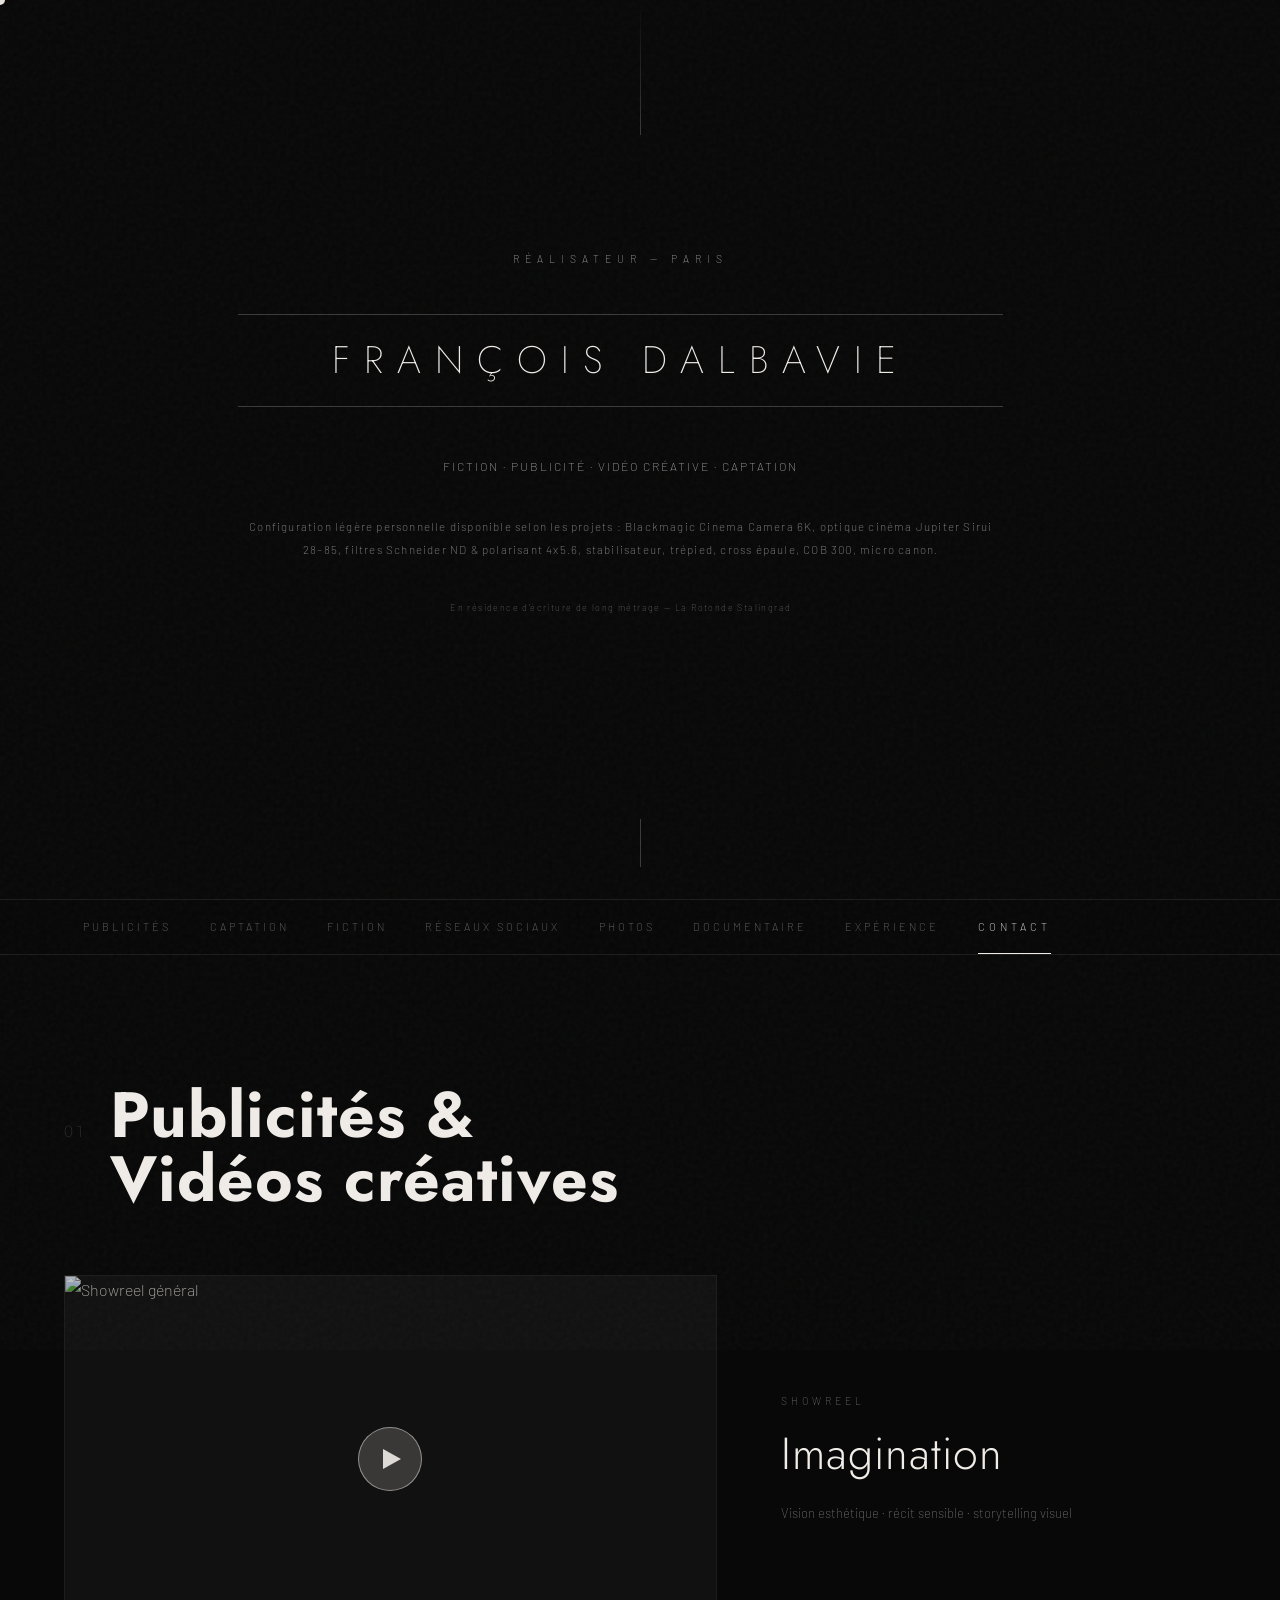
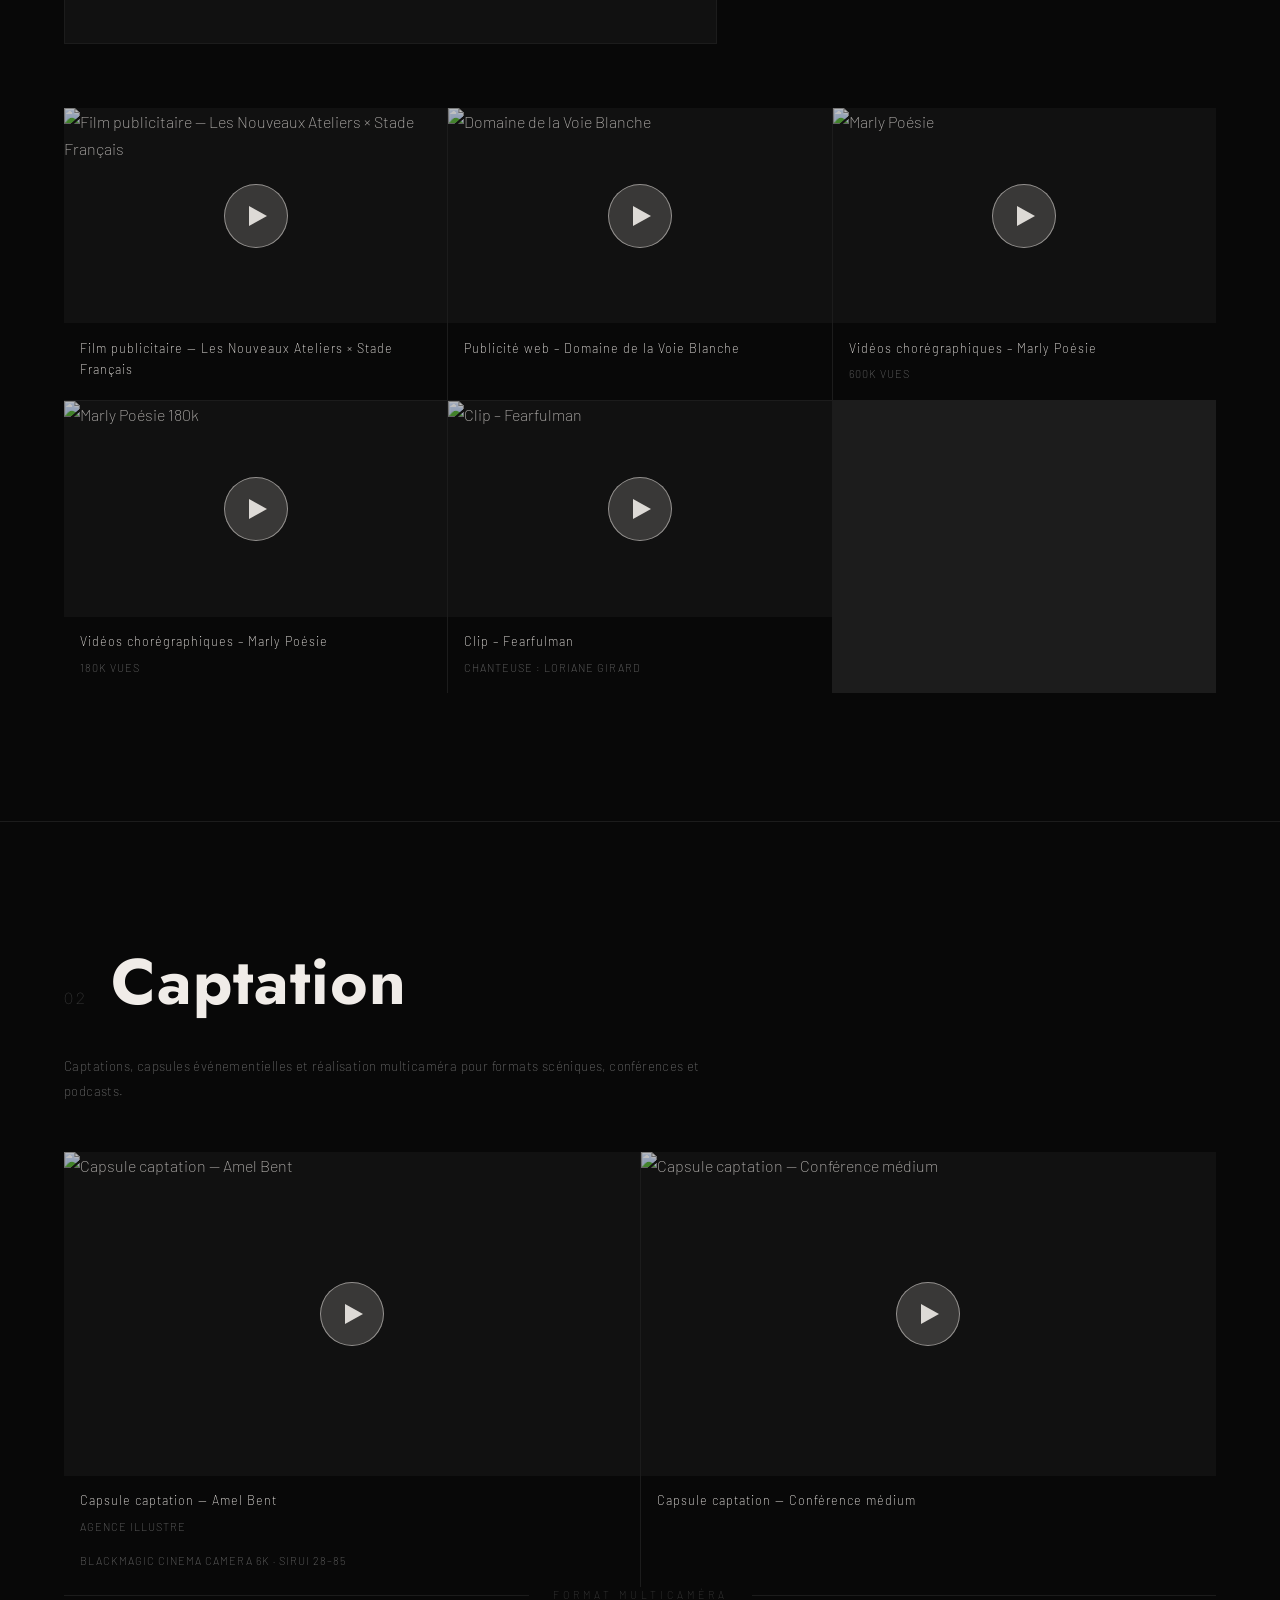
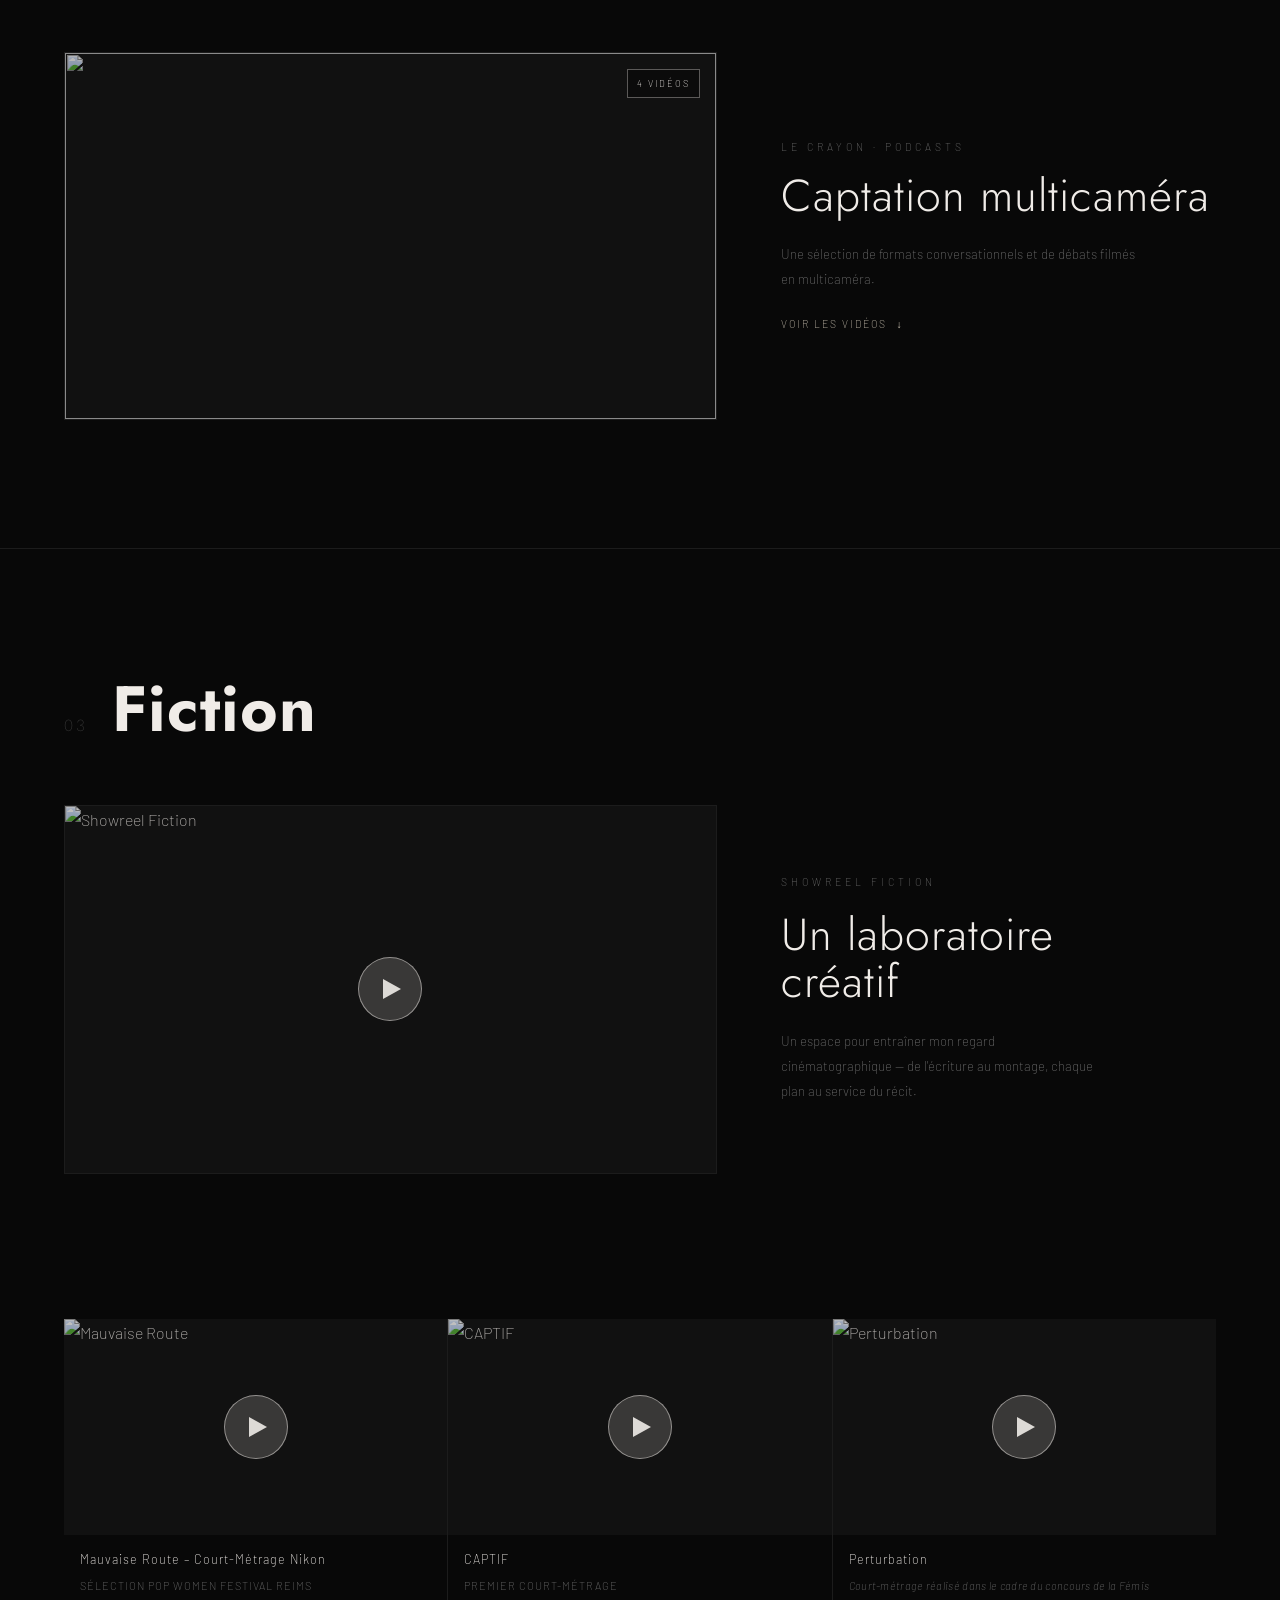
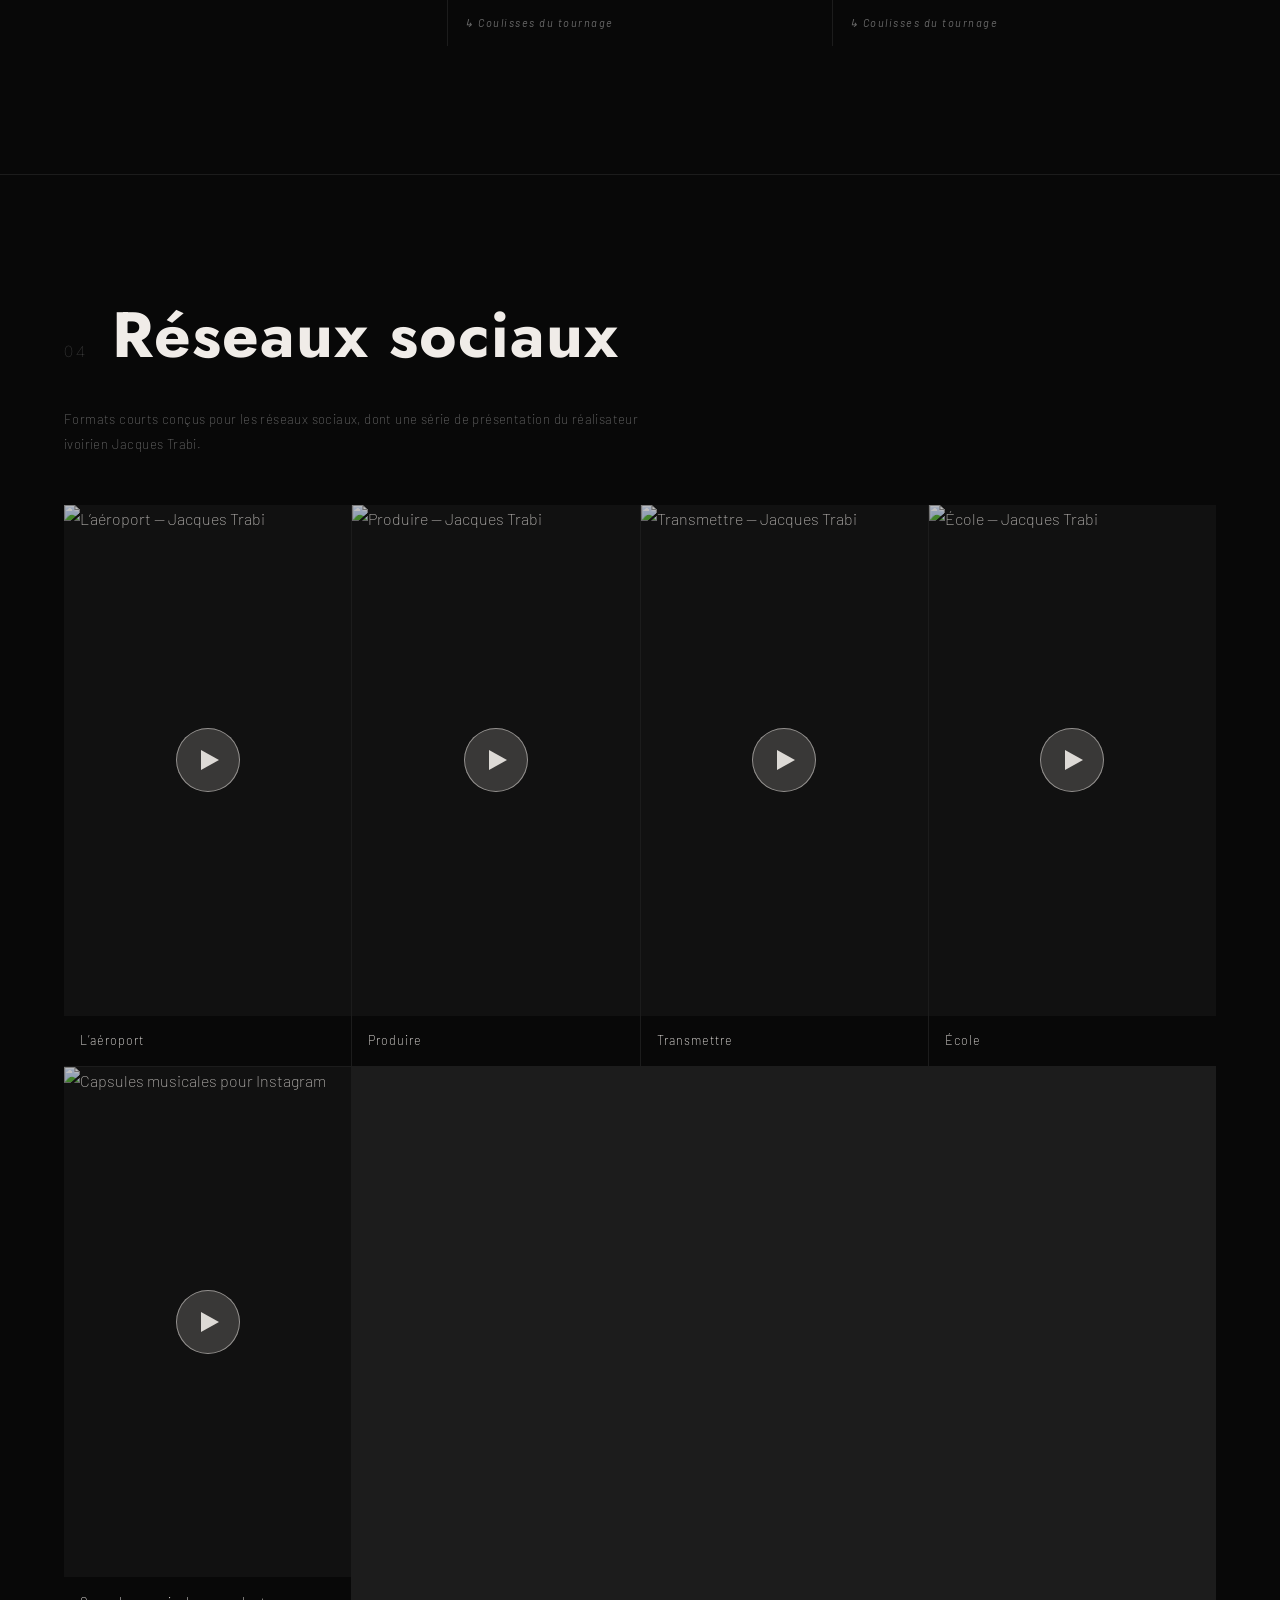
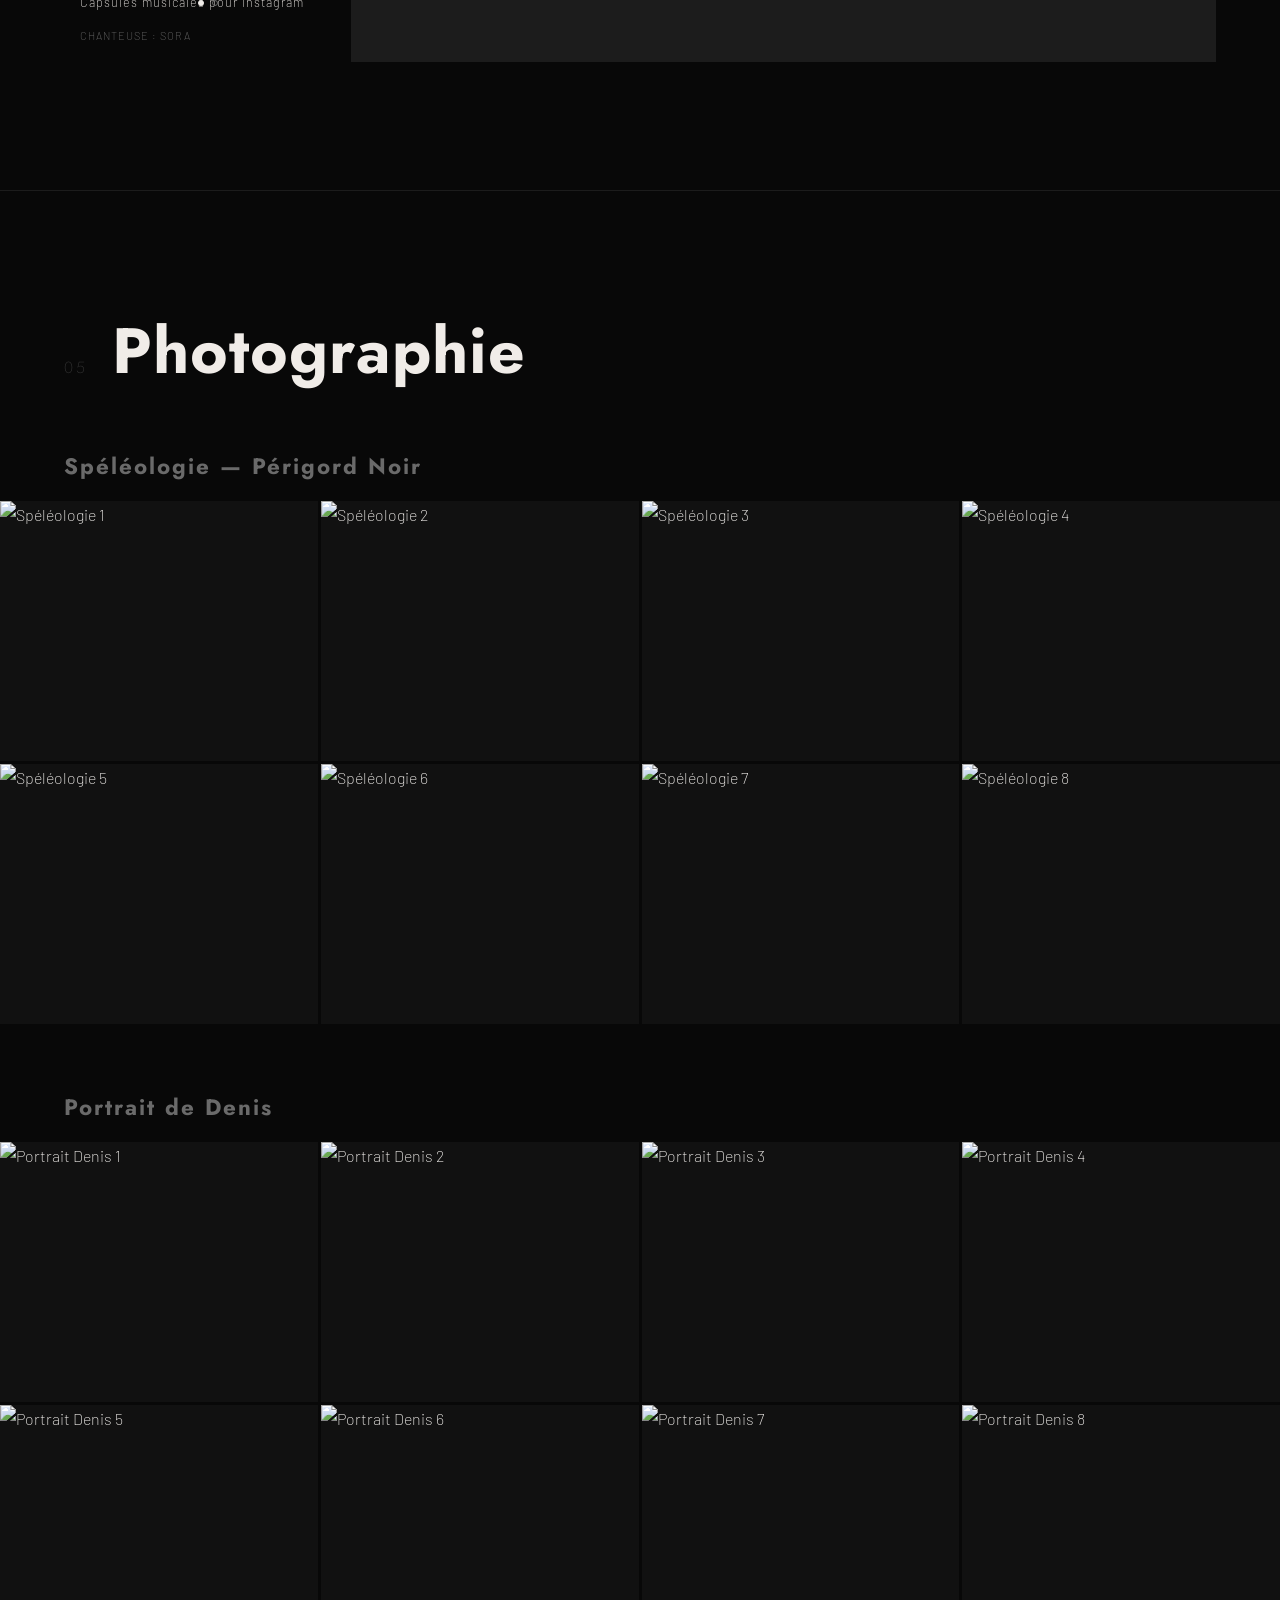
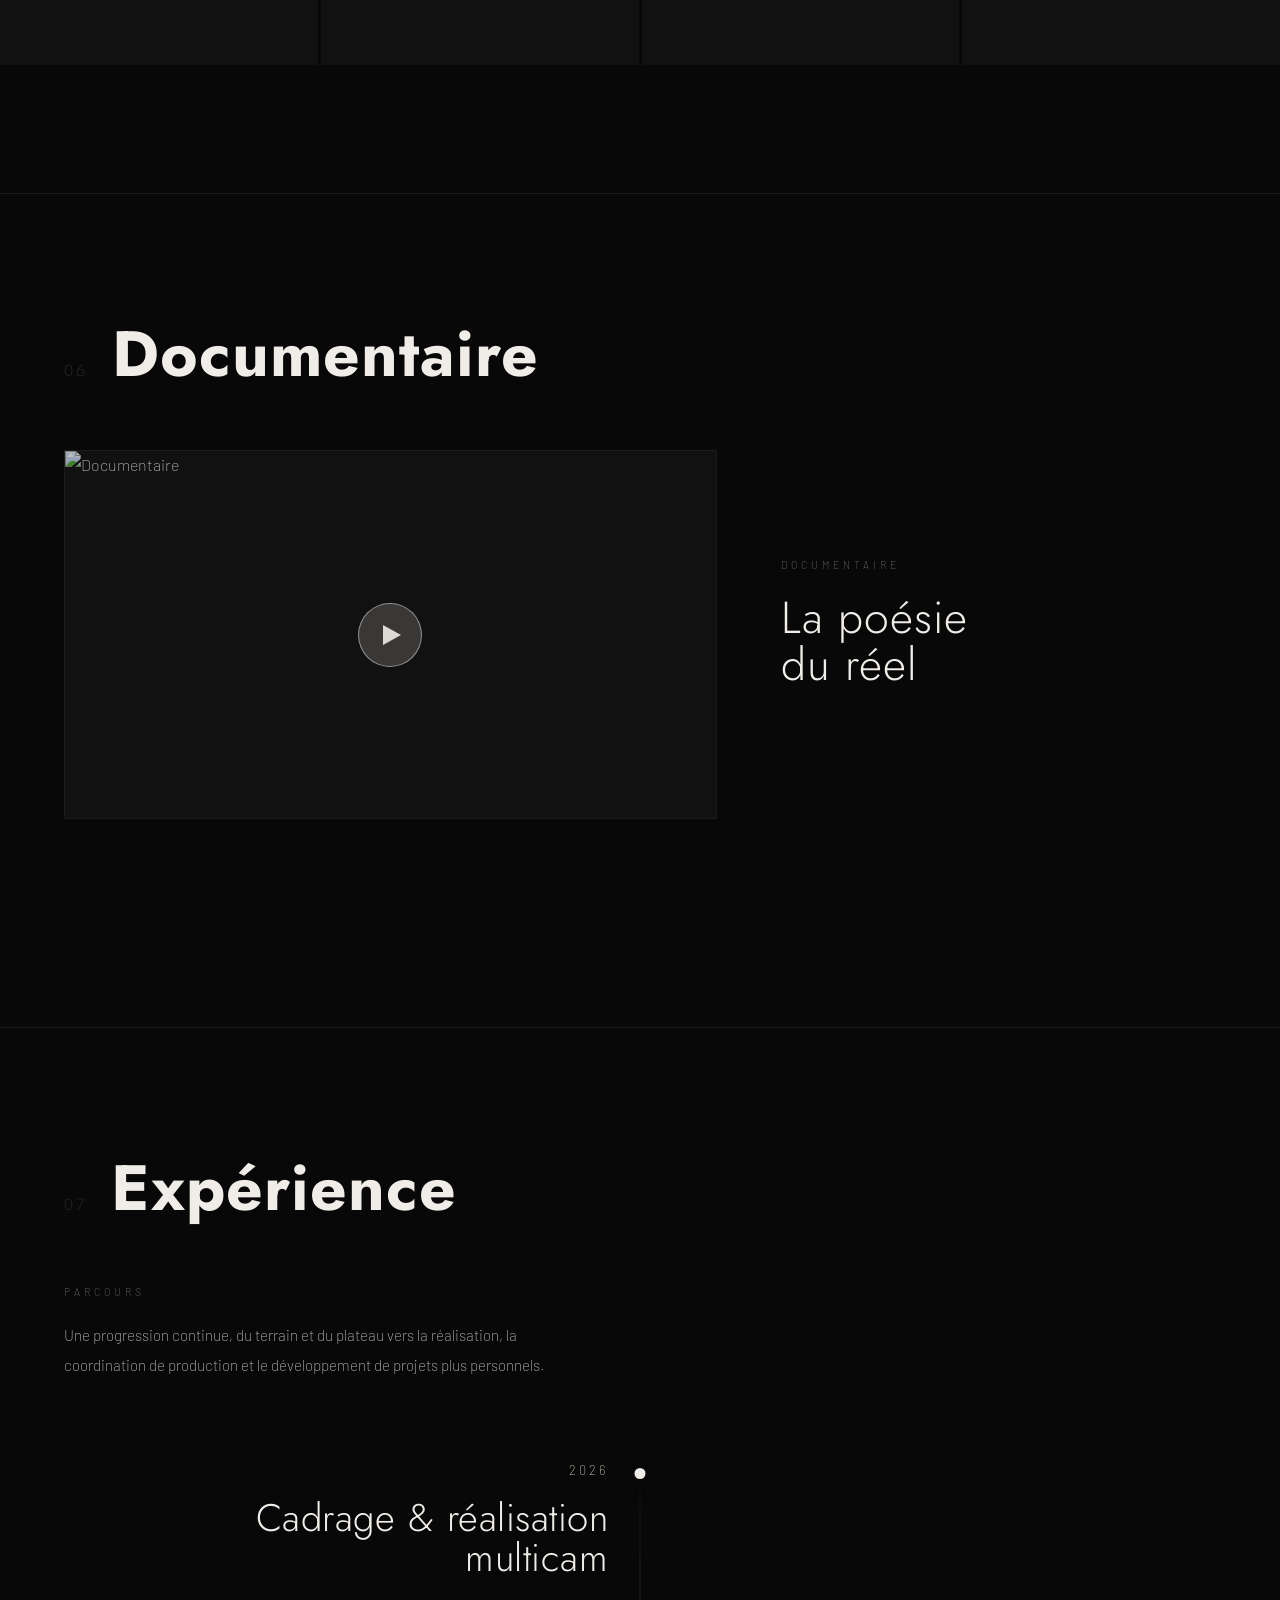
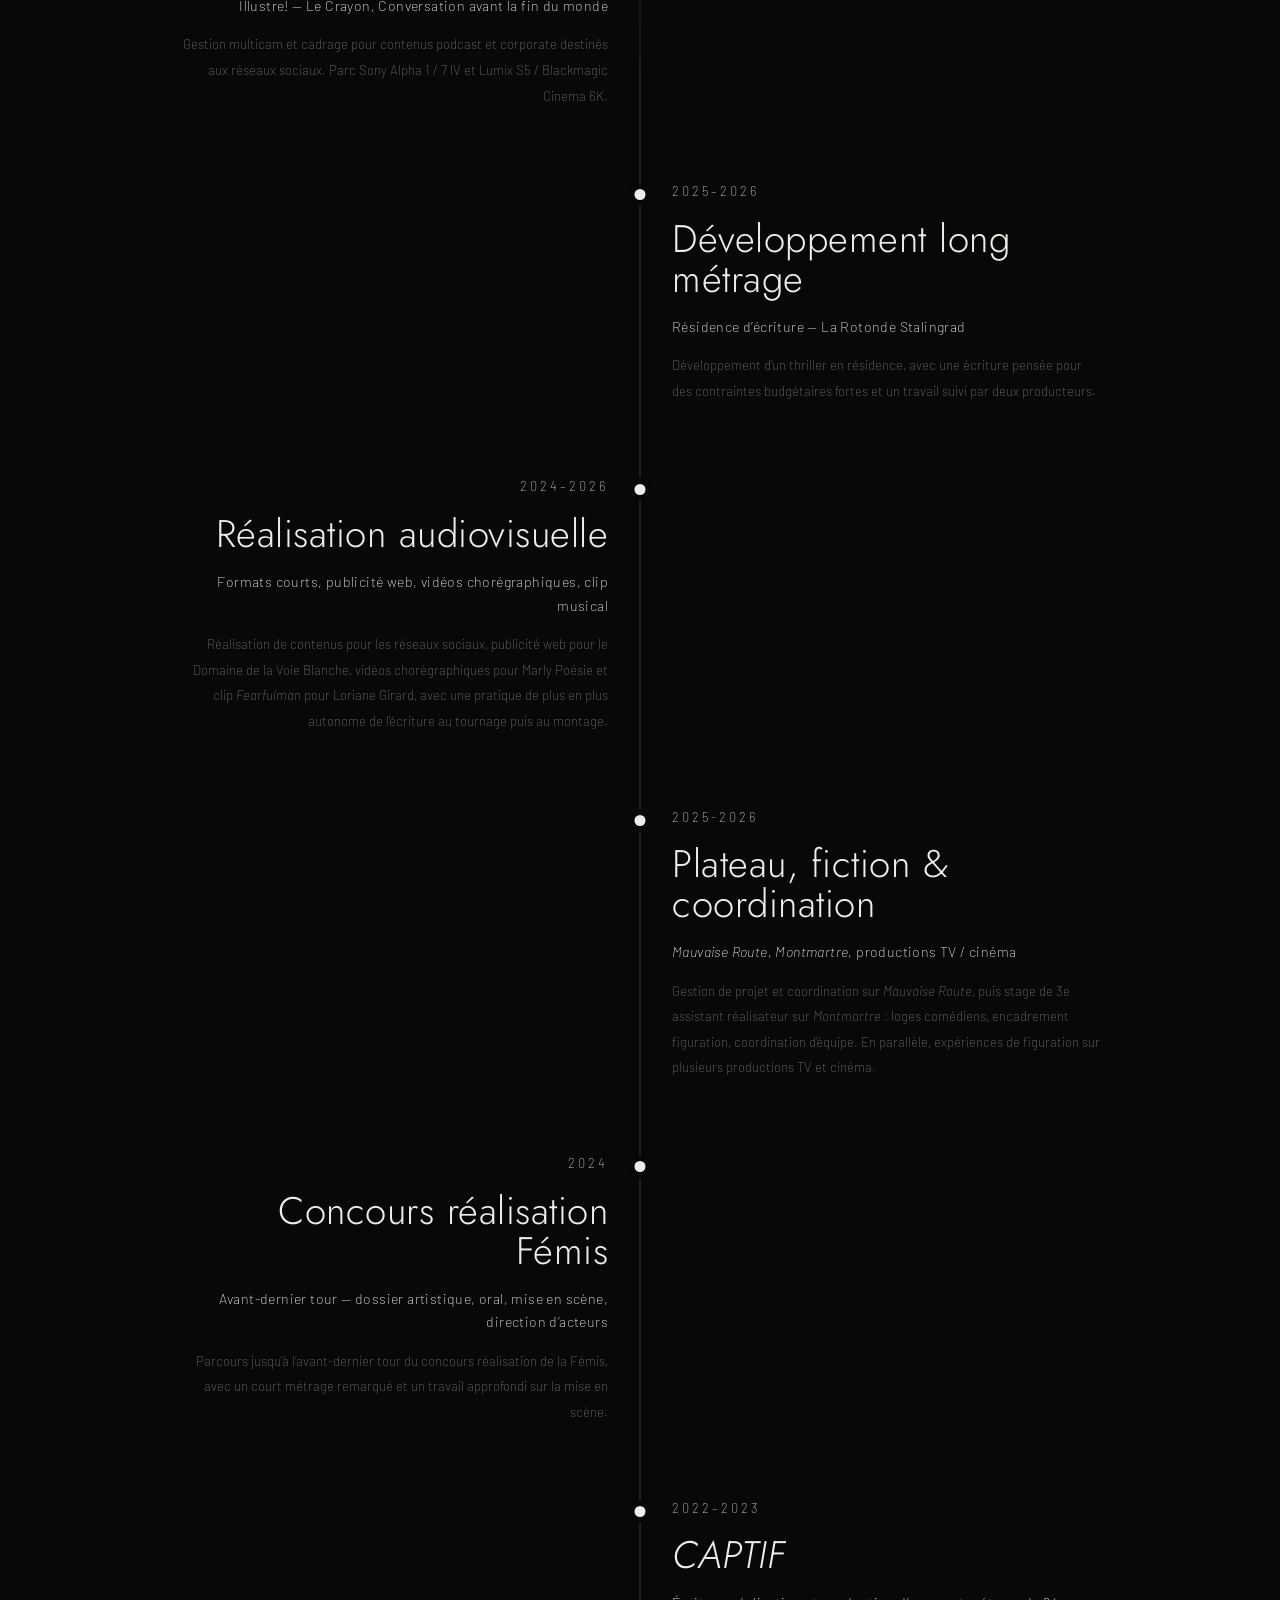
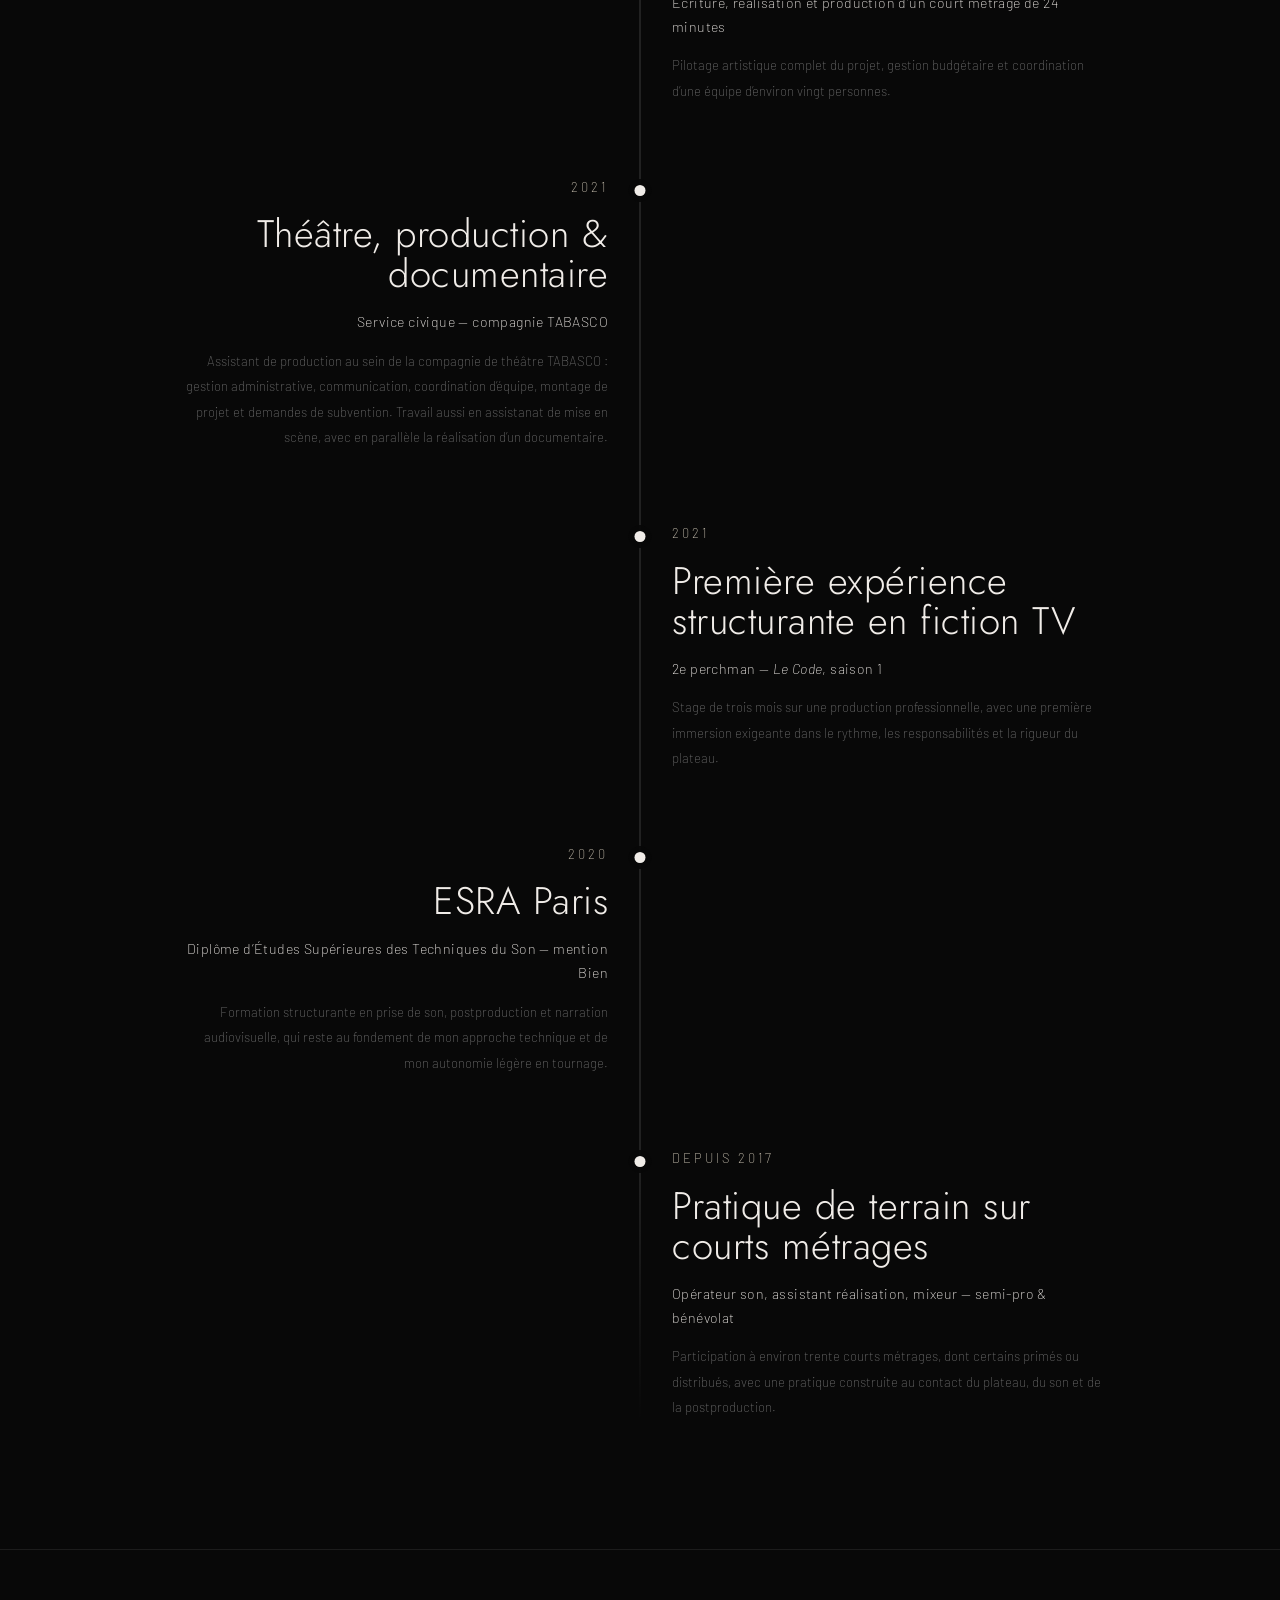
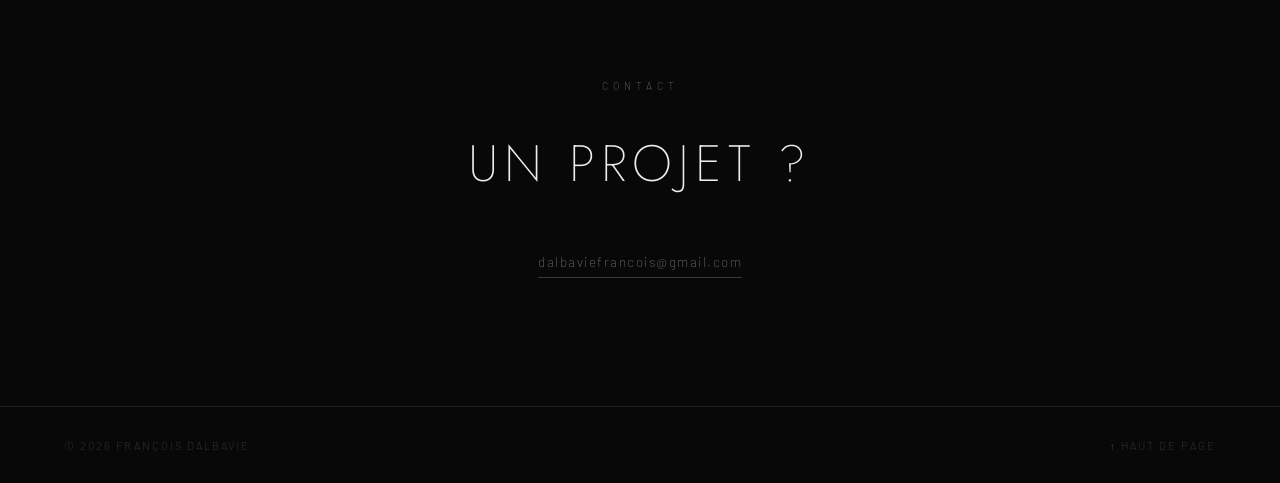
==== index.html @ adb86f7f "Update index.html" ====
<!DOCTYPE html>
<html lang="fr">
<head>
  <meta charset="UTF-8" />
  <meta name="viewport" content="width=device-width, initial-scale=1.0" />
  <title>François Dalbavie — Réalisateur</title>
  <meta name="description" content="Réalisateur polyvalent — Fiction, Publicité, Vidéos créatives. En résidence d'écriture long-métrage thriller néonoir." />

  <!-- Open Graph / partage social -->
  <meta property="og:title" content="François Dalbavie — Réalisateur" />
  <meta property="og:description" content="Fiction · Publicité · Vidéo créative · Captation — Paris" />
  <meta property="og:type" content="website" />
  <meta property="og:image" content="https://drive.google.com/thumbnail?id=1rhNzJxQksDmsfSTXsSFqhGS1tzbOEh8M&sz=w1200" />

  <link rel="preconnect" href="https://fonts.googleapis.com" />
  <link rel="preconnect" href="https://fonts.gstatic.com" crossorigin />
  <!-- FIX : Jost (titre) + Barlow (corps) — Cinzel supprimé car inutilisé -->
  <link href="https://fonts.googleapis.com/css2?family=Jost:wght@200;300;400&family=Barlow:ital,wght@0,200;0,300;0,400;1,300&display=swap" rel="stylesheet" />

  <!-- Google Analytics -->
  <script async src="https://www.googletagmanager.com/gtag/js?id=G-Z45H0MY8M5"></script>
  <script>
    window.dataLayer = window.dataLayer || [];
    function gtag(){dataLayer.push(arguments);}
    gtag('js', new Date());
    gtag('config', 'G-Z45H0MY8M5');
  </script>

  <link rel="stylesheet" href="css/style.css" />

  <style>
    .hero__avatar { display: none; }

    .hero {
      display: flex !important;
      flex-direction: column !important;
      align-items: center !important;
      justify-content: center !important;
      position: relative !important;
      min-height: 100svh !important;
      padding: 4rem 1.5rem 6rem !important;
    }

    .hero__inner {
      position: relative;
      z-index: 1;
      margin: 0 auto;
      text-align: center;
      width: min(100%, 880px);
      display: flex;
      flex-direction: column;
      align-items: center;
    }

    .hero__title {
      margin-top: 0.35rem;
    }

    .hero__sub {
      margin-top: 2.9rem;
    }

    .hero__gear {
      margin-top: 2.2rem;
      max-width: 760px;
      font-size: 0.72rem;
      line-height: 2;
      letter-spacing: 1.2px;
      color: #8d8d8d;
    }

    .hero__residence {
      margin-top: 2.4rem;
      max-width: 560px;
      font-size: 0.56rem;
      letter-spacing: 1.4px;
      color: #5f5f5f;
      line-height: 1.9;
      font-style: normal;
      opacity: 0;
      animation: fadeUp 1.2s var(--ease) 1.4s forwards;
    }

    .hero__scroll {
      position: absolute !important;
      bottom: 2rem !important;
      left: 50% !important;
      transform: translateX(-50%) !important;
      z-index: 2 !important;
    }

    #publicite, #fiction { position: relative; }

    .section__photo-thumb {
      position: absolute;
      right: -150px;
      top: 0;
      width: 135px;
      aspect-ratio: 2/3;
      object-fit: cover;
      border: 1px solid var(--grey-d);
      filter: grayscale(25%) contrast(1.05);
      opacity: 0.7;
      transition: opacity 0.3s, filter 0.3s;
      cursor: zoom-in;
    }

    .section__photo-thumb:hover {
      opacity: 1;
      filter: grayscale(0%) contrast(1);
    }


    .section__photo-thumb:focus-visible {
      outline: 1px solid var(--white);
      outline-offset: 4px;
      opacity: 1;
      filter: grayscale(0%) contrast(1);
    }

    .thumb-lb {
      display: none;
      position: fixed;
      inset: 0;
      background: rgba(8,8,8,0.93);
      z-index: 9000;
      align-items: center;
      justify-content: center;
      cursor: pointer;
    }
    .thumb-lb.is-open { display: flex; }
    .thumb-lb img {
      max-width: 88vw;
      max-height: 88vh;
      object-fit: contain;
      display: block;
      filter: grayscale(10%) contrast(1.05);
      cursor: default;
    }
    .thumb-lb__close {
      position: absolute;
      top: 1.5rem; right: 2rem;
      font-size: 1.4rem;
      color: var(--white);
      background: none;
      border: none;
      cursor: pointer;
      opacity: 0.5;
      font-family: var(--font-body);
      transition: opacity 0.2s;
    }
    .thumb-lb__close:hover { opacity: 1; }

    @media (max-width: 1300px) {
      .section__photo-thumb { right: -90px; width: 80px; }
    }

    @media (max-width: 1100px) {
      .section__photo-thumb { display: none; }
    }

    @media (max-width: 768px) {
      .hero {
        padding: 3.5rem 1.2rem 5.5rem !important;
      }

      .hero__sub {
        margin-top: 2.3rem;
      }

      .hero__gear {
        font-size: 0.66rem;
        line-height: 1.9;
      }

      .hero__residence {
        margin-top: 2rem;
        font-size: 0.52rem;
      }
    }
  </style>
</head>

<body>

  <div class="grain" aria-hidden="true"></div>

  <!-- ════ HEADER ════ -->
  <header class="hero" id="top">

    <div class="hero__inner">
      <p class="hero__eyebrow">Réalisateur — Paris</p>
      <h1 class="hero__title">François Dalbavie</h1>
      <p class="hero__sub">Fiction · Publicité · Vidéo créative · Captation</p>
      <p class="hero__gear">Configuration légère personnelle disponible selon les projets : Blackmagic Cinema Camera 6K, optique cinéma Jupiter Sirui 28–85, filtres Schneider ND &amp; polarisant 4x5.6, stabilisateur, trépied, cross épaule, COB 300, micro canon.</p>
      <p class="hero__residence">En résidence d’écriture de long métrage — La Rotonde Stalingrad</p>
    </div>
    <a href="#publicite" class="hero__scroll" aria-label="Défiler"><span></span></a>
  </header>

  <!-- ════ NAV ════ -->
  <nav class="nav" id="nav" role="navigation" aria-label="Menu principal">
    <ul class="nav__list">
      <li><a href="#publicite"    class="nav__link">Publicités</a></li>
      <li><a href="#captation"    class="nav__link">Captation</a></li>
      <li><a href="#fiction"      class="nav__link">Fiction</a></li>
      <li><a href="#reseaux"      class="nav__link">Réseaux sociaux</a></li>
      <li><a href="#photos"       class="nav__link">Photos</a></li>
      <li><a href="#documentaire" class="nav__link">Documentaire</a></li>
      <li><a href="#experience"   class="nav__link">Expérience</a></li>
      <li><a href="#contact"      class="nav__link nav__link--cta">Contact</a></li>
    </ul>
  </nav>

  <main>

    <!-- ════ 01 — PUBLICITÉS ════ -->
    <section class="section" id="publicite">
      <div class="section__header">
        <span class="section__num">01</span>
        <h2 class="section__title">Publicités &amp;<br />Vidéos créatives</h2>
      </div>

      <div class="showreel-hero">
        <div class="showreel-hero__embed yt-facade" data-id="aDkfbMNl4TY" data-title="Showreel général">
          <img src="https://img.youtube.com/vi/aDkfbMNl4TY/maxresdefault.jpg" alt="Showreel général" loading="lazy" />
          <button class="yt-play" aria-label="Lire Showreel général"></button>
        </div>
        <div class="showreel-hero__text">
          <p class="showreel-hero__eyebrow">Showreel</p>
          <h3 class="showreel-hero__heading">Imagination</h3>
          <p class="showreel-hero__body">
            Vision esthétique · récit sensible · storytelling visuel
          </p>
          <img class="section__photo-thumb" tabindex="0" role="button" aria-label="Ouvrir la photo de tournage en grand" data-lightbox-label="Photo de tournage — Publicités" src="[data-uri]" alt="François Dalbavie — réalisateur" loading="lazy" />
        </div>
      </div>

      <div class="video-grid">

        <article class="video-card">
          <div class="video-card__embed yt-facade" data-id="Vuyv-RASgO0" data-title="Film publicitaire — Les Nouveaux Ateliers × Stade Français">
            <img src="https://img.youtube.com/vi/Vuyv-RASgO0/maxresdefault.jpg" alt="Film publicitaire — Les Nouveaux Ateliers × Stade Français" loading="lazy" />
            <button class="yt-play" aria-label="Lire le film publicitaire Les Nouveaux Ateliers × Stade Français"></button>
          </div>
          <p class="video-card__label">Film publicitaire — Les Nouveaux Ateliers × Stade Français</p>
        </article>

        <article class="video-card">
          <div class="video-card__embed yt-facade" data-id="Jskn9vrIHRI" data-title="Domaine de la Voie Blanche">
            <img src="https://img.youtube.com/vi/Jskn9vrIHRI/maxresdefault.jpg" alt="Domaine de la Voie Blanche" loading="lazy" />
            <button class="yt-play" aria-label="Lire Domaine de la Voie Blanche"></button>
          </div>
          <p class="video-card__label">Publicité web – Domaine de la Voie Blanche</p>
        </article>

        <article class="video-card">
          <div class="video-card__embed yt-facade" data-id="CG2bSnPaMVU" data-title="Marly Poésie">
            <img src="https://img.youtube.com/vi/CG2bSnPaMVU/maxresdefault.jpg" alt="Marly Poésie" loading="lazy" />
            <button class="yt-play" aria-label="Lire Marly Poésie"></button>
          </div>
          <p class="video-card__label">Vidéos chorégraphiques – Marly Poésie</p>
          <p class="video-card__sublabel">600k vues</p>
        </article>

        <article class="video-card">
          <div class="video-card__embed yt-facade" data-id="vZdGn1X1sfI" data-title="Marly Poésie 180k">
            <img src="https://img.youtube.com/vi/vZdGn1X1sfI/maxresdefault.jpg" alt="Marly Poésie 180k" loading="lazy" />
            <button class="yt-play" aria-label="Lire Marly Poésie 180k"></button>
          </div>
          <p class="video-card__label">Vidéos chorégraphiques – Marly Poésie</p>
          <p class="video-card__sublabel">180k vues</p>
        </article>



        <article class="video-card">
          <div class="video-card__embed yt-facade" data-id="TBnAJ9YnFLw" data-title="Clip – Fearfulman">
            <img src="https://img.youtube.com/vi/TBnAJ9YnFLw/maxresdefault.jpg" alt="Clip – Fearfulman" loading="lazy" />
            <button class="yt-play" aria-label="Lire Clip – Fearfulman"></button>
          </div>
          <p class="video-card__label">Clip – Fearfulman</p>
          <p class="video-card__sublabel">Chanteuse : Loriane Girard</p>
        </article>
      </div>
    </section>


    <!-- ════ 02 — CAPTATION ════ -->
    <section class="section" id="captation">
      <div class="section__header">
        <span class="section__num">02</span>
        <h2 class="section__title">Captation</h2>
      </div>

      <p class="captation-intro">
        Captations, capsules événementielles et réalisation multicaméra pour formats scéniques, conférences et podcasts.
      </p>

      <div class="video-grid captation-capsules">

        <article class="video-card">
          <div class="video-card__embed yt-facade" data-id="bckHCeemi2I" data-title="Capsule captation — Amel Bent">
            <img src="https://img.youtube.com/vi/bckHCeemi2I/maxresdefault.jpg?v=2" alt="Capsule captation — Amel Bent" loading="lazy" />
            <button class="yt-play" aria-label="Lire Capsule captation — Amel Bent"></button>
          </div>
          <p class="video-card__label">Capsule captation — Amel Bent</p>
          <p class="video-card__sublabel">Agence Illustre</p>
          <p class="video-card__sublabel">blackmagic cinema camera 6k · sirui 28–85</p>
        </article>

        <article class="video-card">
          <div class="video-card__embed yt-facade" data-id="lOQR8qmF7Bk" data-title="Capsule captation — Conférence médium">
            <img src="https://img.youtube.com/vi/lOQR8qmF7Bk/maxresdefault.jpg" alt="Capsule captation — Conférence médium" loading="lazy" />
            <button class="yt-play" aria-label="Lire Capsule captation — Conférence médium"></button>
          </div>
          <p class="video-card__label">Capsule captation — Conférence médium</p>
        </article>

      </div>

      <div class="divider"><span>Format multicaméra</span></div>

      <button
        class="captation-collection"
        type="button"
        data-target="multicam-videos"
        aria-expanded="false"
        aria-controls="multicam-videos"
      >
        <span class="captation-collection__thumb" aria-hidden="true">
          <img src="https://img.youtube.com/vi/QJvBbclOFWA/maxresdefault.jpg" alt="" loading="lazy" />
          <span class="captation-collection__badge">4 vidéos</span>
        </span>
        <span class="captation-collection__text">
          <span class="captation-collection__eyebrow">Le Crayon · Podcasts</span>
          <span class="captation-collection__title">Captation multicaméra</span>
          <span class="captation-collection__body">Une sélection de formats conversationnels et de débats filmés en multicaméra.</span>
          <span class="captation-collection__action">Voir les vidéos <span aria-hidden="true">↓</span></span>
        </span>
      </button>

      <div class="multicam-grid" id="multicam-videos" hidden>

        <article class="video-card">
          <div class="video-card__embed yt-facade" data-id="QJvBbclOFWA" data-title="Le Crayon — Débat Bolloré">
            <img src="https://img.youtube.com/vi/QJvBbclOFWA/maxresdefault.jpg" alt="Le Crayon — Débat Bolloré" loading="lazy" />
            <button class="yt-play" aria-label="Lire Le Crayon — Débat Bolloré"></button>
          </div>
          <p class="video-card__label">Le Crayon — Débat Bolloré</p>
        </article>

        <article class="video-card">
          <div class="video-card__embed yt-facade" data-id="SWZfNWsHsf4" data-title="Le Crayon — Violences policières">
            <img src="https://img.youtube.com/vi/SWZfNWsHsf4/maxresdefault.jpg" alt="Le Crayon — Violences policières" loading="lazy" />
            <button class="yt-play" aria-label="Lire Le Crayon — Violences policières"></button>
          </div>
          <p class="video-card__label">Le Crayon — Violences policières</p>
        </article>

        <article class="video-card">
          <div class="video-card__embed yt-facade" data-id="UZGsURQyHwI" data-title="Le Crayon — Débat CNews">
            <img src="https://img.youtube.com/vi/UZGsURQyHwI/maxresdefault.jpg" alt="Le Crayon — Débat CNews" loading="lazy" />
            <button class="yt-play" aria-label="Lire Le Crayon — Débat CNews"></button>
          </div>
          <p class="video-card__label">Le Crayon — Débat CNews</p>
        </article>

        <article class="video-card">
          <div class="video-card__embed yt-facade" data-id="zUISj7zJSPM" data-title="Dis Ménie — Épisode 4">
            <img src="https://img.youtube.com/vi/zUISj7zJSPM/maxresdefault.jpg" alt="Dis Ménie — Épisode 4" loading="lazy" />
            <button class="yt-play" aria-label="Lire Dis Ménie — Épisode 4"></button>
          </div>
          <p class="video-card__label">Dis Ménie — Épisode 4</p>
        </article>

      </div>
    </section>

    <!-- ════ 03 — FICTION ════ -->
    <section class="section" id="fiction">
      <div class="section__header">
        <span class="section__num">03</span>
        <h2 class="section__title">Fiction</h2>
      </div>

      <div class="fiction-hero">
        <div class="fiction-hero__embed yt-facade" data-id="rwhJnacFMfU" data-title="Showreel Fiction">
          <img src="https://img.youtube.com/vi/rwhJnacFMfU/maxresdefault.jpg" alt="Showreel Fiction" loading="lazy" />
          <button class="yt-play" aria-label="Lire Showreel Fiction"></button>
        </div>
        <div class="fiction-hero__text">
          <p class="fiction-hero__eyebrow">Showreel Fiction</p>
          <h3 class="fiction-hero__heading">Un laboratoire<br />créatif</h3>
          <p class="fiction-hero__body">
            Un espace pour entraîner mon regard cinématographique —
            de l'écriture au montage, chaque plan au service du récit.
          </p>
          <img class="section__photo-thumb" tabindex="0" role="button" aria-label="Ouvrir la photo de tournage en grand" data-lightbox-src="https://drive.google.com/thumbnail?id=18ki-lE7UtqblJq-gDnGIfDhWNSF1072b&sz=w1600" data-lightbox-label="Photo de tournage — Fiction" src="https://drive.google.com/thumbnail?id=18ki-lE7UtqblJq-gDnGIfDhWNSF1072b&sz=w800" alt="François Dalbavie — sur le tournage" loading="lazy" />
        </div>
      </div>

      <div class="divider"><span>Œuvres</span></div>

      <div class="video-grid">

        <article class="video-card">
          <div class="video-card__embed yt-facade" data-id="oXn6Yr-M1F8" data-title="Mauvaise Route">
            <img src="https://img.youtube.com/vi/oXn6Yr-M1F8/maxresdefault.jpg" alt="Mauvaise Route" loading="lazy" />
            <button class="yt-play" aria-label="Lire Mauvaise Route"></button>
          </div>
          <p class="video-card__label">Mauvaise Route – Court-Métrage Nikon</p>
          <p class="video-card__sublabel">Sélection Pop Women Festival Reims</p>
        </article>

        <article class="video-card">
          <div class="video-card__embed yt-facade" data-id="rHgSfpGevFM" data-title="CAPTIF">
            <img src="https://img.youtube.com/vi/rHgSfpGevFM/maxresdefault.jpg" alt="CAPTIF" loading="lazy" />
            <button class="yt-play" aria-label="Lire CAPTIF"></button>
          </div>
          <p class="video-card__label">CAPTIF</p>
          <p class="video-card__sublabel">Premier court-métrage</p>
          <button class="annexe-btn" data-album="captif" aria-label="Photos de tournage CAPTIF">
            ↳ Coulisses du tournage
          </button>
        </article>

        <article class="video-card">
          <div class="video-card__embed yt-facade" data-id="Z4ewSiJUP0E" data-title="Perturbation">
            <img src="https://img.youtube.com/vi/Z4ewSiJUP0E/maxresdefault.jpg" alt="Perturbation" loading="lazy" />
            <button class="yt-play" aria-label="Lire Perturbation"></button>
          </div>
          <p class="video-card__label">Perturbation</p>
          <p class="video-card__sublabel video-card__sublabel--lower">Court-métrage réalisé dans le cadre du concours de la Fémis</p>
          <button class="annexe-btn" data-album="perturbation" aria-label="Photos de tournage Perturbation">
            ↳ Coulisses du tournage
          </button>
        </article>

      </div>
    </section>

    <!-- ════ 04 — RÉSEAUX SOCIAUX ════ -->
    <section class="section" id="reseaux">
      <div class="section__header">
        <span class="section__num">04</span>
        <h2 class="section__title">Réseaux sociaux</h2>
      </div>

      <p class="social-intro">
        Formats courts conçus pour les réseaux sociaux, dont une série de présentation du réalisateur ivoirien Jacques Trabi.
      </p>

      <div class="social-grid">

        <article class="video-card social-card">
          <div class="video-card__embed social-card__embed yt-facade" data-id="fHmYzYHiJ0w" data-title="L’aéroport — Jacques Trabi">
            <img src="https://img.youtube.com/vi/fHmYzYHiJ0w/maxresdefault.jpg" alt="L’aéroport — Jacques Trabi" loading="lazy" />
            <button class="yt-play" aria-label="Lire L’aéroport"></button>
          </div>
          <p class="video-card__label"><a href="https://youtube.com/shorts/fHmYzYHiJ0w?feature=share" target="_blank" rel="noopener noreferrer">L’aéroport</a></p>
        </article>

        <article class="video-card social-card">
          <div class="video-card__embed social-card__embed yt-facade" data-id="3Runenm8aag" data-title="Produire — Jacques Trabi">
            <img src="https://img.youtube.com/vi/3Runenm8aag/maxresdefault.jpg" alt="Produire — Jacques Trabi" loading="lazy" />
            <button class="yt-play" aria-label="Lire Produire"></button>
          </div>
          <p class="video-card__label"><a href="https://youtube.com/shorts/3Runenm8aag?feature=share" target="_blank" rel="noopener noreferrer">Produire</a></p>
        </article>

        <article class="video-card social-card">
          <div class="video-card__embed social-card__embed yt-facade" data-id="0I08icyrzWM" data-title="Transmettre — Jacques Trabi">
            <img src="https://img.youtube.com/vi/0I08icyrzWM/maxresdefault.jpg" alt="Transmettre — Jacques Trabi" loading="lazy" />
            <button class="yt-play" aria-label="Lire Transmettre"></button>
          </div>
          <p class="video-card__label"><a href="https://youtube.com/shorts/0I08icyrzWM?feature=share" target="_blank" rel="noopener noreferrer">Transmettre</a></p>
        </article>

        <article class="video-card social-card">
          <div class="video-card__embed social-card__embed yt-facade" data-id="3P4crqGgjuI" data-title="École — Jacques Trabi">
            <img src="https://img.youtube.com/vi/3P4crqGgjuI/maxresdefault.jpg" alt="École — Jacques Trabi" loading="lazy" />
            <button class="yt-play" aria-label="Lire École"></button>
          </div>
          <p class="video-card__label"><a href="https://youtube.com/shorts/3P4crqGgjuI" target="_blank" rel="noopener noreferrer">École</a></p>
        </article>



        <article class="video-card social-card video-card--duo">
          <!-- Slide 1 -->
          <div class="video-card__embed social-card__embed yt-facade duo-slide duo-slide--active" data-id="Xp35-Y2zXRw" data-title="Capsules musicales pour Instagram — I">
            <img src="https://img.youtube.com/vi/Xp35-Y2zXRw/maxresdefault.jpg" alt="Capsules musicales pour Instagram" loading="lazy" />
            <button class="yt-play" aria-label="Lire Capsules musicales pour Instagram"></button>
          </div>
          <!-- Slide 2 -->
          <div class="video-card__embed social-card__embed yt-facade duo-slide" data-id="v8rtqzxypxA" data-title="Capsules musicales pour Instagram — II">
            <img src="https://img.youtube.com/vi/v8rtqzxypxA/maxresdefault.jpg" alt="Capsules musicales pour Instagram II" loading="lazy" />
            <button class="yt-play" aria-label="Lire Capsules musicales pour Instagram II"></button>
          </div>
          <!-- Nav dots -->
          <div class="duo-nav" aria-label="Changer de vidéo">
            <button class="duo-dot duo-dot--active" data-slide="0" aria-label="Vidéo 1"></button>
            <button class="duo-dot" data-slide="1" aria-label="Vidéo 2"></button>
          </div>
          <p class="video-card__label">Capsules musicales pour Instagram</p>
          <p class="video-card__sublabel">Chanteuse : Sora</p>
        </article>

      </div>
    </section>

    <!-- ════ 05 — PHOTOGRAPHIE ════ -->
    <section class="section" id="photos">
      <div class="section__header">
        <span class="section__num">05</span>
        <h2 class="section__title">Photographie</h2>
      </div>

      <!-- SPÉLÉO — nouvel ordre demandé -->
      <h3 class="photo-series-title">Spéléologie — Périgord Noir</h3>
      <div class="photo-grid">
        <figure class="photo-card" data-album="speleo" data-index="0">
          <img src="https://drive.google.com/thumbnail?id=1kNCYcQ3Ty4yc64tHuyjxCoGubMrqIRUi&sz=w800" alt="Spéléologie 1" loading="lazy" />
        </figure>
        <figure class="photo-card" data-album="speleo" data-index="1">
          <img src="https://drive.google.com/thumbnail?id=17Cel8TwMFKBiFYo2_3bm9ECT0Iry2fWH&sz=w800" alt="Spéléologie 2" loading="lazy" />
        </figure>
        <figure class="photo-card" data-album="speleo" data-index="2">
          <img src="https://drive.google.com/thumbnail?id=1H4Ij8TC41-zluhJ0tn_fCroonA9EM9MN&sz=w800" alt="Spéléologie 3" loading="lazy" />
        </figure>
        <figure class="photo-card" data-album="speleo" data-index="3">
          <img src="https://drive.google.com/thumbnail?id=1YsWC_jhYNCUGPN_uc6Mp5fBNGhdjS9mU&sz=w800" alt="Spéléologie 4" loading="lazy" />
        </figure>
        <figure class="photo-card" data-album="speleo" data-index="4">
          <img src="https://drive.google.com/thumbnail?id=1fwLEW5FSYlxxJXeZzxLRl7AGKb5xyxtN&sz=w800" alt="Spéléologie 5" loading="lazy" />
        </figure>
        <figure class="photo-card" data-album="speleo" data-index="5">
          <img src="https://drive.google.com/thumbnail?id=1boGC92qFMGhglKDJsQPcWhG2w41BdPCd&sz=w800" alt="Spéléologie 6" loading="lazy" />
        </figure>
        <figure class="photo-card" data-album="speleo" data-index="6">
          <img src="https://drive.google.com/thumbnail?id=1FzEV93_HltZKIjgJA5_uUH4BucVZLE6c&sz=w800" alt="Spéléologie 7" loading="lazy" />
        </figure>
        <figure class="photo-card" data-album="speleo" data-index="7">
          <img src="https://drive.google.com/thumbnail?id=1dLG_BONFes7MrVlF0W56bmadp1wZqTgA&sz=w800" alt="Spéléologie 8" loading="lazy" />
        </figure>
      </div>

      <!-- DENIS — doublon corrigé (index 4 était identique à index 3) -->
      <h3 class="photo-series-title">Portrait de Denis</h3>
      <div class="photo-grid">
        <figure class="photo-card" data-album="denis" data-index="0">
          <img src="https://drive.google.com/thumbnail?id=1rhNzJxQksDmsfSTXsSFqhGS1tzbOEh8M&sz=w800" alt="Portrait Denis 1" loading="lazy" />
        </figure>
        <figure class="photo-card" data-album="denis" data-index="1">
          <img src="https://drive.google.com/thumbnail?id=1uk6IHyR7xHFChaXqxeL6Vu77OWDyUEIm&sz=w800" alt="Portrait Denis 2" loading="lazy" />
        </figure>
        <figure class="photo-card" data-album="denis" data-index="2">
          <img src="https://drive.google.com/thumbnail?id=1OHKwRWEAnVLE-sl7IOMQhxt2Bd1X6TTe&sz=w800" alt="Portrait Denis 3" loading="lazy" />
        </figure>
        <figure class="photo-card" data-album="denis" data-index="3">
          <img src="https://drive.google.com/thumbnail?id=1LTOm89NRPEWG455kqfweAaQ17Dt88LIM&sz=w800" alt="Portrait Denis 4" loading="lazy" />
        </figure>
        <figure class="photo-card" data-album="denis" data-index="4">
          <img src="https://drive.google.com/thumbnail?id=1lt0LMnwB4hq5-6vL9NpeessLfoVARTId&sz=w800" alt="Portrait Denis 5" loading="lazy" />
        </figure>
        <figure class="photo-card" data-album="denis" data-index="5">
          <img src="https://drive.google.com/thumbnail?id=1lE3cdlo13oH_he9vZ3M_J_2smEQoB4Nm&sz=w800" alt="Portrait Denis 6" loading="lazy" />
        </figure>
        <figure class="photo-card" data-album="denis" data-index="6">
          <img src="https://drive.google.com/thumbnail?id=1HwDFJ5yom7KK5sdbFaKUMm-5ESFe1T8N&sz=w800" alt="Portrait Denis 7" loading="lazy" />
        </figure>
        <figure class="photo-card" data-album="denis" data-index="7">
          <img src="https://drive.google.com/thumbnail?id=1ZqkcamlapLxYEF9MdX_SOIM0gLv79TJ4&sz=w800" alt="Portrait Denis 8" loading="lazy" />
        </figure>
      </div>

    </section>

    <!-- ════ 06 — DOCUMENTAIRE ════ -->
    <section class="section" id="documentaire">
      <div class="section__header">
        <span class="section__num">06</span>
        <h2 class="section__title">Documentaire</h2>
      </div>

      <div class="fiction-hero">
        <div class="fiction-hero__embed yt-facade" data-id="Zn5gNZbU3kk" data-title="Documentaire">
          <img src="https://img.youtube.com/vi/Zn5gNZbU3kk/maxresdefault.jpg" alt="Documentaire" loading="lazy" />
          <button class="yt-play" aria-label="Lire Documentaire"></button>
        </div>
        <div class="fiction-hero__text">
          <p class="fiction-hero__eyebrow">Documentaire</p>
          <h3 class="fiction-hero__heading">La poésie<br />du réel</h3>
        </div>
      </div>

    </section>

        <!-- ════ 07 — EXPÉRIENCE ════ -->
    <section class="section section--experience" id="experience">
      <div class="section__header">
        <span class="section__num">07</span>
        <h2 class="section__title">Expérience</h2>
      </div>

      <div class="experience-intro">
        <p class="experience-intro__eyebrow">Parcours</p>
        <p class="experience-intro__text">
          Une progression continue, du terrain et du plateau vers la réalisation,
          la coordination de production et le développement de projets plus personnels.
        </p>
      </div>

      <div class="experience-timeline">

          <article class="experience-item">
          <div class="experience-item__dot" aria-hidden="true"></div>
          <div class="experience-item__content">
            <p class="experience-item__date">2026</p>
            <h3 class="experience-item__title">Cadrage & réalisation multicam</h3>
            <p class="experience-item__role">Illustre! — Le Crayon, Conversation avant la fin du monde</p>
            <p class="experience-item__text">
              Gestion multicam et cadrage pour contenus podcast et corporate destinés aux réseaux sociaux. 
              Parc Sony Alpha 1 / 7 IV et Lumix S5 / Blackmagic Cinema 6K.
            </p>
          </div>
        </article>
        
        <article class="experience-item">
          <div class="experience-item__dot" aria-hidden="true"></div>
          <div class="experience-item__content">
            <p class="experience-item__date">2025–2026</p>
            <h3 class="experience-item__title">Développement long métrage</h3>
            <p class="experience-item__role">Résidence d’écriture — La Rotonde Stalingrad</p>
            <p class="experience-item__text">
              Développement d’un thriller en résidence, avec une écriture pensée pour des contraintes budgétaires fortes
              et un travail suivi par deux producteurs.
            </p>
          </div>
        </article>

        <article class="experience-item">
          <div class="experience-item__dot" aria-hidden="true"></div>
          <div class="experience-item__content">
            <p class="experience-item__date">2024–2026</p>
            <h3 class="experience-item__title">Réalisation audiovisuelle</h3>
            <p class="experience-item__role">Formats courts, publicité web, vidéos chorégraphiques, clip musical</p>
            <p class="experience-item__text">
              Réalisation de contenus pour les réseaux sociaux, publicité web pour le Domaine de la Voie Blanche,
              vidéos chorégraphiques pour Marly Poésie et clip <em>Fearfulman</em> pour Loriane Girard,
              avec une pratique de plus en plus autonome de l’écriture au tournage puis au montage.
            </p>
          </div>
        </article>

        <article class="experience-item">
          <div class="experience-item__dot" aria-hidden="true"></div>
          <div class="experience-item__content">
            <p class="experience-item__date">2025-2026</p>
            <h3 class="experience-item__title">Plateau, fiction &amp; coordination</h3>
            <p class="experience-item__role"><em>Mauvaise Route</em>, <em>Montmartre</em>, productions TV / cinéma</p>
            <p class="experience-item__text">
              Gestion de projet et coordination sur <em>Mauvaise Route</em>, puis stage de 3e assistant réalisateur
              sur <em>Montmartre</em> : loges comédiens, encadrement figuration, coordination d’équipe.
              En parallèle, expériences de figuration sur plusieurs productions TV et cinéma.
            </p>
          </div>
        </article>

        <article class="experience-item">
          <div class="experience-item__dot" aria-hidden="true"></div>
          <div class="experience-item__content">
            <p class="experience-item__date">2024</p>
            <h3 class="experience-item__title">Concours réalisation Fémis</h3>
            <p class="experience-item__role">Avant-dernier tour — dossier artistique, oral, mise en scène, direction d’acteurs</p>
            <p class="experience-item__text">
              Parcours jusqu’à l’avant-dernier tour du concours réalisation de la Fémis,
              avec un court métrage remarqué et un travail approfondi sur la mise en scène.
            </p>
          </div>
        </article>

        <article class="experience-item">
          <div class="experience-item__dot" aria-hidden="true"></div>
          <div class="experience-item__content">
            <p class="experience-item__date">2022–2023</p>
            <h3 class="experience-item__title"><em>CAPTIF</em></h3>
            <p class="experience-item__role">Écriture, réalisation et production d’un court métrage de 24 minutes</p>
            <p class="experience-item__text">
              Pilotage artistique complet du projet, gestion budgétaire et coordination d’une équipe d’environ vingt personnes.
            </p>
          </div>
        </article>

        <article class="experience-item">
          <div class="experience-item__dot" aria-hidden="true"></div>
          <div class="experience-item__content">
            <p class="experience-item__date">2021</p>
            <h3 class="experience-item__title">Théâtre, production &amp; documentaire</h3>
            <p class="experience-item__role">Service civique — compagnie TABASCO</p>
            <p class="experience-item__text">
              Assistant de production au sein de la compagnie de théâtre TABASCO :
              gestion administrative, communication, coordination d’équipe, montage de projet et demandes de subvention.
              Travail aussi en assistanat de mise en scène, avec en parallèle la réalisation d’un documentaire.
            </p>
          </div>
        </article>

        <article class="experience-item">
          <div class="experience-item__dot" aria-hidden="true"></div>
          <div class="experience-item__content">
            <p class="experience-item__date">2021</p>
            <h3 class="experience-item__title">Première expérience structurante en fiction TV</h3>
            <p class="experience-item__role">2e perchman — <em>Le Code</em>, saison 1</p>
            <p class="experience-item__text">
              Stage de trois mois sur une production professionnelle, avec une première immersion exigeante
              dans le rythme, les responsabilités et la rigueur du plateau.
            </p>
          </div>
        </article>

        <article class="experience-item">
          <div class="experience-item__dot" aria-hidden="true"></div>
          <div class="experience-item__content">
            <p class="experience-item__date">2020</p>
            <h3 class="experience-item__title">ESRA Paris</h3>
            <p class="experience-item__role">Diplôme d’Études Supérieures des Techniques du Son — mention Bien</p>
            <p class="experience-item__text">
              Formation structurante en prise de son, postproduction et narration audiovisuelle,
              qui reste au fondement de mon approche technique et de mon autonomie légère en tournage.
            </p>
          </div>
        </article>

        <article class="experience-item">
          <div class="experience-item__dot" aria-hidden="true"></div>
          <div class="experience-item__content">
            <p class="experience-item__date">Depuis 2017</p>
            <h3 class="experience-item__title">Pratique de terrain sur courts métrages</h3>
            <p class="experience-item__role">Opérateur son, assistant réalisation, mixeur — semi-pro &amp; bénévolat</p>
            <p class="experience-item__text">
              Participation à environ trente courts métrages, dont certains primés ou distribués,
              avec une pratique construite au contact du plateau, du son et de la postproduction.
            </p>
          </div>
        </article>

      </div>
    </section>

    <!-- ════ CONTACT ════ -->
    <section class="section section--contact" id="contact">
      <p class="contact__eyebrow">Contact</p>
      <h2 class="contact__title">Un projet ?</h2>
      <!-- Email direct -->
      <a class="contact__link" href="mailto:dalbaviefrancois@gmail.com">dalbaviefrancois@gmail.com</a>
    </section>

  </main>

  <footer class="footer">
    <p>© 2026 François Dalbavie</p>
    <a href="#top" class="footer__back">↑ Haut de page</a>
  </footer>

  <!-- ════ LIGHTBOX ════ -->
  <div class="lb" id="lightbox" role="dialog" aria-modal="true" aria-label="Vue agrandie" hidden>
    <button class="lb__close" id="lb-close" aria-label="Fermer">✕</button>
    <button class="lb__nav lb__nav--prev" id="lb-prev" aria-label="Précédent">&#8592;</button>
    <button class="lb__nav lb__nav--next" id="lb-next" aria-label="Suivant">&#8594;</button>
    <div class="lb__img-wrap">
      <img class="lb__img" id="lb-img" src="" alt="" />
    </div>
    <p class="lb__counter" id="lb-counter"></p>
    <p class="lb__album-name" id="lb-album-name"></p>
  </div>

  <!-- ════ DONNÉES ALBUMS ════ -->
  <script id="album-data" type="application/json">
{
  "denis": {
    "label": "Portrait de Denis",
    "ids": [
      "1rhNzJxQksDmsfSTXsSFqhGS1tzbOEh8M",
      "1JDWxV9p4mhMXpzW13XATJznB88VrMsa7",
      "1uk6IHyR7xHFChaXqxeL6Vu77OWDyUEIm",
      "1OHKwRWEAnVLE-sl7IOMQhxt2Bd1X6TTe",
      "1ODajiSv8YPJBsDBckNXb_ZQVK65MVg2v",
      "1lt0LMnwB4hq5-6vL9NpeessLfoVARTId",
      "1LTOm89NRPEWG455kqfweAaQ17Dt88LIM",
      "1ZqkcamlapLxYEF9MdX_SOIM0gLv79TJ4",
      "1dSDSepqmOfmHrC8lRXpsNJGuBSfvx9X_",
      "1BDb-fwXTPNT9is8kVh8El2TeFipckeAp",
      "1HwDFJ5yom7KK5sdbFaKUMm-5ESFe1T8N",
      "19u8YNoR0nQ9I-cflrRbnH2K_Hbxe8Dfa",
      "15DeGfsiXAuzrLeDcYizfL9lGCLee5nqx",
      "1lE3cdlo13oH_he9vZ3M_J_2smEQoB4Nm",
      "1JKMpEOD_VXiQJXhxvBIrIx8hF4UUnafY",
      "1GUoUeYDDbh-FwLvQoobmqT1PrdeRR66m"
    ]
  },
  "speleo": {
    "label": "Spéléologie — Périgord Noir",
    "ids": [
      "1kNCYcQ3Ty4yc64tHuyjxCoGubMrqIRUi",
      "17Cel8TwMFKBiFYo2_3bm9ECT0Iry2fWH",
      "1H4Ij8TC41-zluhJ0tn_fCroonA9EM9MN",
      "1YsWC_jhYNCUGPN_uc6Mp5fBNGhdjS9mU",
      "1fwLEW5FSYlxxJXeZzxLRl7AGKb5xyxtN",
      "1boGC92qFMGhglKDJsQPcWhG2w41BdPCd",
      "1FzEV93_HltZKIjgJA5_uUH4BucVZLE6c",
      "1dLG_BONFes7MrVlF0W56bmadp1wZqTgA",
      "1JngzplHxGt9wFLGXBcQZaAHKy7w0jDSl",
      "1-dD3z4fqWYxtHEOlaF22jGHDNDeSSkAu",
      "1HC3DOG1Ei0ZO_tNB1vR4-OroBYW7HQcy",
      "13nwAkSs4ijMu1MGNHETJwmAXnEgkBwdJ",
      "1rQF82guYOgCmnT1cv5j-fzearn1FYLEU",
      "1sYM-HuRqiCW6-iuPFsQYx7WFwpLpZHJa",
      "1gPJuA-3yJUCdpISzR6g0rIue0yoA7Dn_",
      "1c9hARo_xS-87XD-mBkynOHWZ52s6BTEz",
      "13iP7MxohtTywzi6S01eAObZXTfDWGsWX",
      "1E1w-Gu-tFz__WQ86A6IJeg-NRjirGSDo",
      "1P_Gd9M1VNOPIW_bojau67qvfdPXwexNW",
      "1KFHQc1ugmog9hji9G0GDEDw-IuyHMcXx",
      "1O6tB2vjr3khhHYWypkWe02hbt6D7ueir",
      "1erNUhUn-1uHuONl8UoI8FLcQWu6geare",
      "1KZqCLKnOXVIAf7cOfFJ3L2X_p1GSo31L",
      "10nWioAMwpjqKuQ2JiBVvj0Q3hYrDSG8o",
      "17TGuwFjC-_Mymw0bk81hNo76UsJMnnUa",
      "1aBLWMsF5XB7J8MlYn4A_h0MHWWGRrmyI",
      "1KVvQ726uvxtkWoM8rzV_VknoN4Iw_HB_"
    ]
  },
  "captif": {
    "label": "CAPTIF — Coulisses du tournage",
    "ids": [
      "1S3rEThh01-K8c4Q3s_4aDA03K5gKHQZr",
      "1oZiXhpFEjNOpaEHNc-4HOZGtqUEsFRab",
      "1wDXS94A2I2-ZHYNxOduZM7079tzJPWrg",
      "1Ea1_USNF1v1l-qsEIDbvUAwap5tmsqtV",
      "1zBQxnjKZrqYDVv29kJAjkmtB5kkBnQ4Y",
      "1UGRlZwn4iHWWCNLpvF2yLhC1tGCx2pgQ",
      "1PTr_6ga_cM74FeedVEJIRvXEFlfQeXIm",
      "1WI3oiEZ_-ds8NKQ0gp6cH_oDpemS8fKR",
      "1YewHeKPigG5v_rfIWiMZZtIpPU4Keraj",
      "1B4m9-KaJrVd6fPsiWw_5FiKYwIBgd1OA",
      "1r5A8t7gazBSCeHzpiCjSpgrPWZ5FDZsq",
      "1SjTbg3NVjMYM0oOWW14OQqxgp1FWn5nk",
      "11U43Q8LVg72_nOQg2j6lGw4BoaXSCX4a",
      "1uu6slahnF9z4_1pRHHLNmyq8dL3OjZwc",
      "1ZuZHd48MJb6NakaG7giSwDK4smpgugr0",
      "1_glKqCkGUsoO4D1eEur0w9xd5iNOgnbI",
      "1-wlQNv91-Uoa2vTkbOLm0nf8-FfTqsHQ",
      "13p55i-wso86fK3F4DT029dghyiAaEM-o",
      "1VnX1Cjy-tZU1XQPxNUCGib3NSKFVSQqm",
      "1FZz59jt9Mmays9bKsQ6Hyu8XNJ8a1JL9",
      "1kne3I_q2gnPFEhR1TpXbKG_iV5RYAk2I",
      "1XEjR00UyxYw9O3xcntsQ-rZyylKCHtTI",
      "1PHdMd6DIddiOHap4k6E7KxGWL7fLaKFF",
      "1i37t3ExuHt_hJbjcrMO4ULNhRxKw-kwW",
      "1xAe6XXuWve1Zi1nAsu6_d0vheAwQGN8x",
      "1rsq-JSQxbv2hFMqvc1LagZNrOrQThkZs",
      "1nUdPiqvfKpPjyQHLzajs7bMgTlCYL2jI",
      "1Tdir3QywhlEbtJyd-OxEy5IHspFVPGSN",
      "1q-6yuna6QXeXIDFsKjulYG5EJOyuv1vA",
      "1ew-g_DaDZ_MF_SmO17anvzB0Oq-pfQOd",
      "1gU01ZVm_EOTsRAy9bMiX47860TKfcYHu",
      "1Y3f5hGv0naYLUHruoUjBxj3h9vGL6V5g",
      "1_PJ8CL7VXxZ8RD3961OJfhQImXIxPPAi",
      "1MkZWVWRrjDgbOuOqwN4wznlunXXIQYlB",
      "1sayR7kHr8numB5eNxsbqGDoXKg-AOcTO",
      "1nOmr6klotrKPMq2RJ_wb4jcm2eQY_G1z",
      "1mCuaOO3a7tphmqkav3SFLZsyOz8lCfPQ",
      "1g5xHZsLdjBWRMPMnOryAkaVb_nQe0FWQ",
      "1-TEIoNQuiVOn9F-OMJnsuKl9FLA-V0ys",
      "1tPOjQTEBTywN6CMiBWY0Rc6z8LxVwfw4",
      "1jduE-5cap0L1NqhdGUrQRKfDxr0Fwy80",
      "1CD93QqFBPxmAfZhIleNZptVYvSDuxTha",
      "1aBL0M39lsTlXjzKKnCDAI-0rOufaDNbj",
      "1AKrat8HAvEN8VRzC0ZdFvBQQWP2VBMg2",
      "1rEDPe7CMOx5o6NDITBjugt2gn8rY3P9t",
      "1ammcIWqAOJktXYPw4SVNlRgMT6H0pSUQ",
      "1d207dHKwatD8dR2xL7JuegXvWwDzRyHw",
      "1kuWIeVW5KnCmvAat59fM53tWgg6Alast"
    ]
  },
  "perturbation": {
    "label": "PERTURBATION — Coulisses du tournage",
    "ids": [
      "1ZnHI7R-2K1xTZg3IrW--M6eh3ZZbB5zW",
      "1trqRWcxtUUZ1Nk5r3Y9l1eWL_Q9KlFMC",
      "1MQIfpgnYXxsXIXIpGCaI3wxd-LMaSM-z",
      "1VknYOM-gh14Lx-KwT5ftegW5zMjkA0S8",
      "10tMun7Yg6DRMAwfYmP7h_bwY_htEccKi",
      "1vAg_RXWDup3VJD275XxP8wnbOgBIet-y",
      "1RC8tS5Xrn9POqufsX6APOvrRKW58pqlS",
      "1jmI8sT0f46TqhTeMT1XB9NYY78UOfErs",
      "1wC0NvcEVVUnaK9Vm5k9KmhIuFEX3vhYN",
      "1qDNib5nhUeZ-GSPs24y7YRRx8XMqvQmE",
      "1PXMP5ssIxKXPdysFbTAXGQ9myqrdtigt",
      "1GktrxjJmTPBvWTmlCH5tZj7LGdRoIr5M",
      "1ga-XNw40XUcCvI55tprw7rdTk8kbRWJL",
      "1H3guNTpnHRlG7e_84AcBgLaWNMEoduTZ",
      "1KV6lnmn6FQz4YslvIjZExXCFc127wx1E"
    ]
  }
}
</script>
  <script>
    (function () {
      const thumbs = document.querySelectorAll('.section__photo-thumb');
      if (!thumbs.length) return;

      const lightbox = document.getElementById('lightbox');
      const lbImg = document.getElementById('lb-img');
      const lbClose = document.getElementById('lb-close');
      const lbPrev = document.getElementById('lb-prev');
      const lbNext = document.getElementById('lb-next');

      function openThumb(thumb) {
        const src = thumb.dataset.lightboxSrc || thumb.currentSrc || thumb.src;
        const alt = thumb.dataset.lightboxAlt || thumb.alt || '';
        const label = thumb.dataset.lightboxLabel || '';

        if (lightbox && lbImg && lbClose) {
          lbImg.src = src;
          lbImg.alt = alt;
          const counter = document.getElementById('lb-counter');
          const albumName = document.getElementById('lb-album-name');
          if (counter) counter.textContent = '';
          if (albumName) albumName.textContent = label;
          if (lbPrev) lbPrev.hidden = true;
          if (lbNext) lbNext.hidden = true;
          lightbox.hidden = false;
          document.body.style.overflow = 'hidden';
          return;
        }

        window.open(src, '_blank');
      }

      thumbs.forEach((thumb) => {
        thumb.addEventListener('click', () => openThumb(thumb));
        thumb.addEventListener('keydown', (e) => {
          if (e.key === 'Enter' || e.key === ' ') {
            e.preventDefault();
            openThumb(thumb);
          }
        });
      });

      if (lightbox && lbClose) {
        lbClose.addEventListener('click', () => {
          lightbox.hidden = true;
          document.body.style.overflow = '';
          if (lbPrev) lbPrev.hidden = false;
          if (lbNext) lbNext.hidden = false;
        });
        lightbox.addEventListener('click', (e) => {
          if (e.target === lightbox) {
            lightbox.hidden = true;
            document.body.style.overflow = '';
            if (lbPrev) lbPrev.hidden = false;
            if (lbNext) lbNext.hidden = false;
          }
        });
      }
    })();
  </script>

  <script src="js/main.js"></script>
</body>
</html>
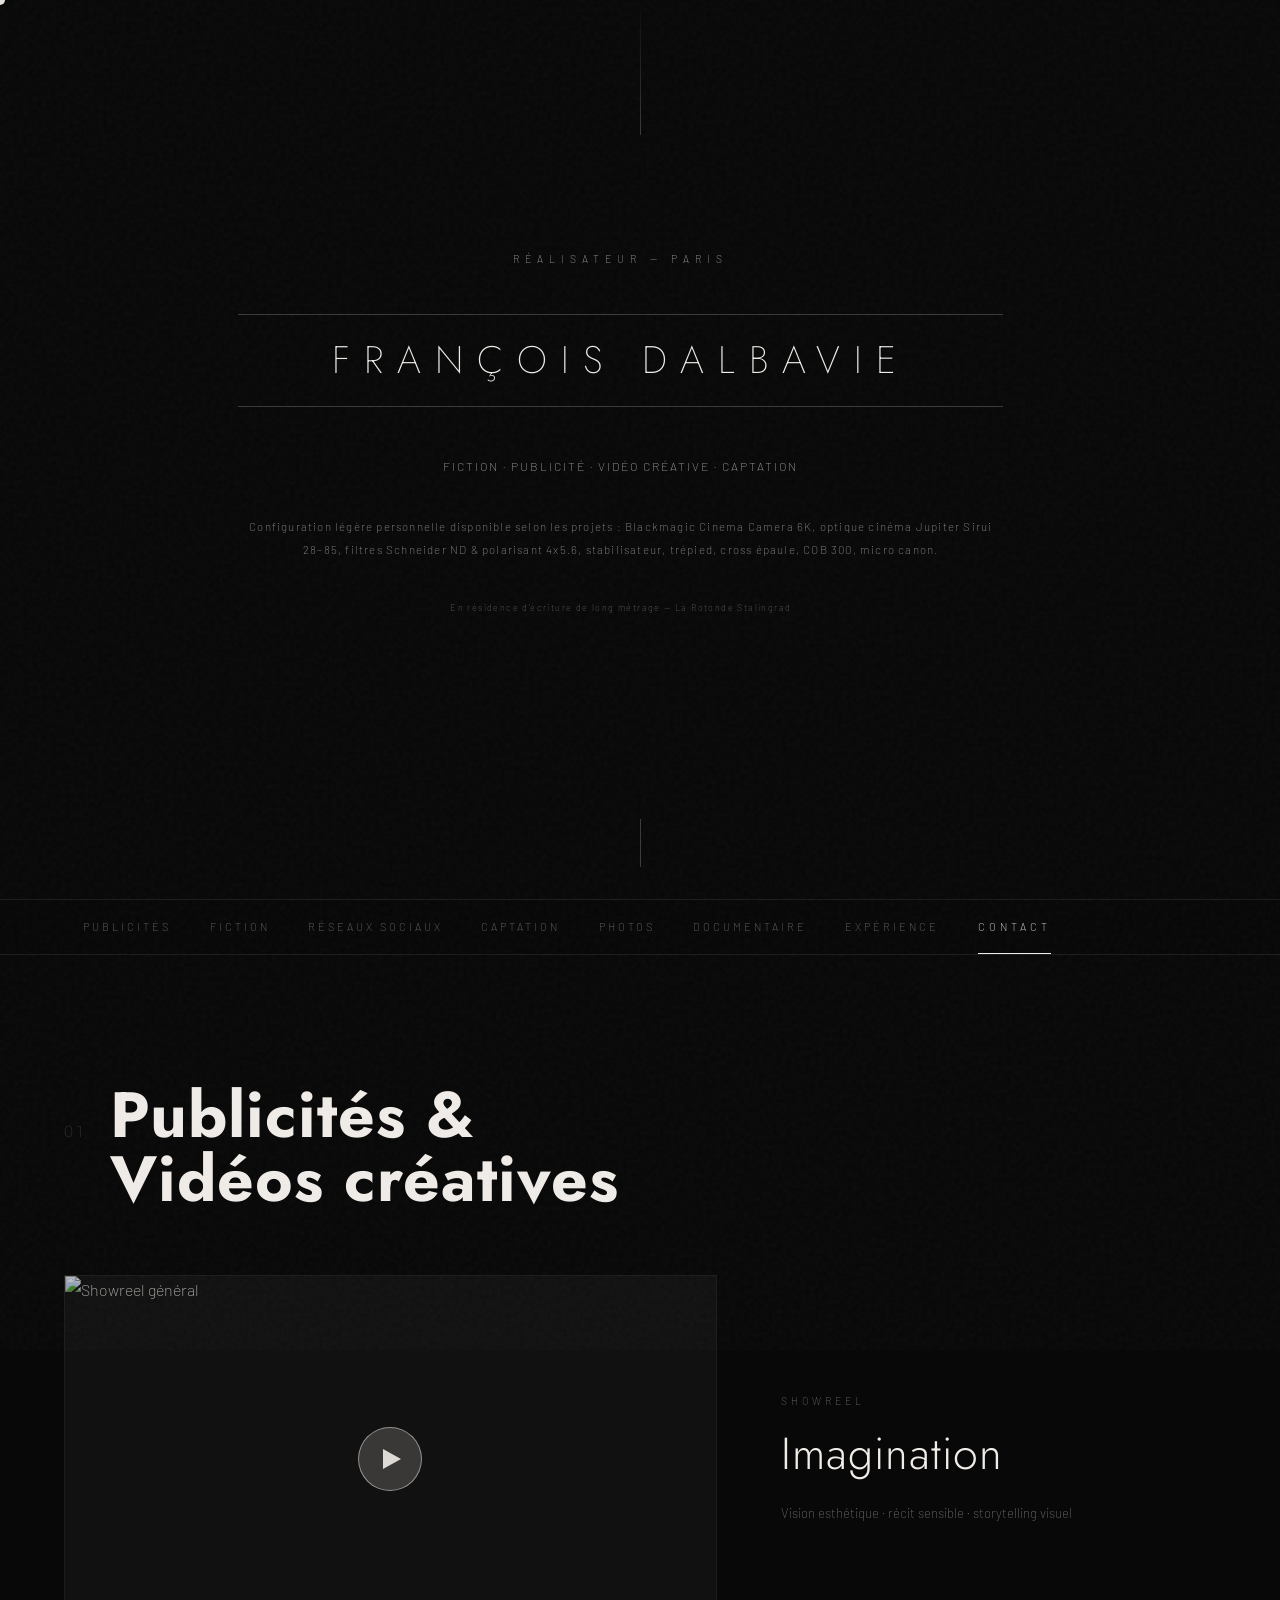
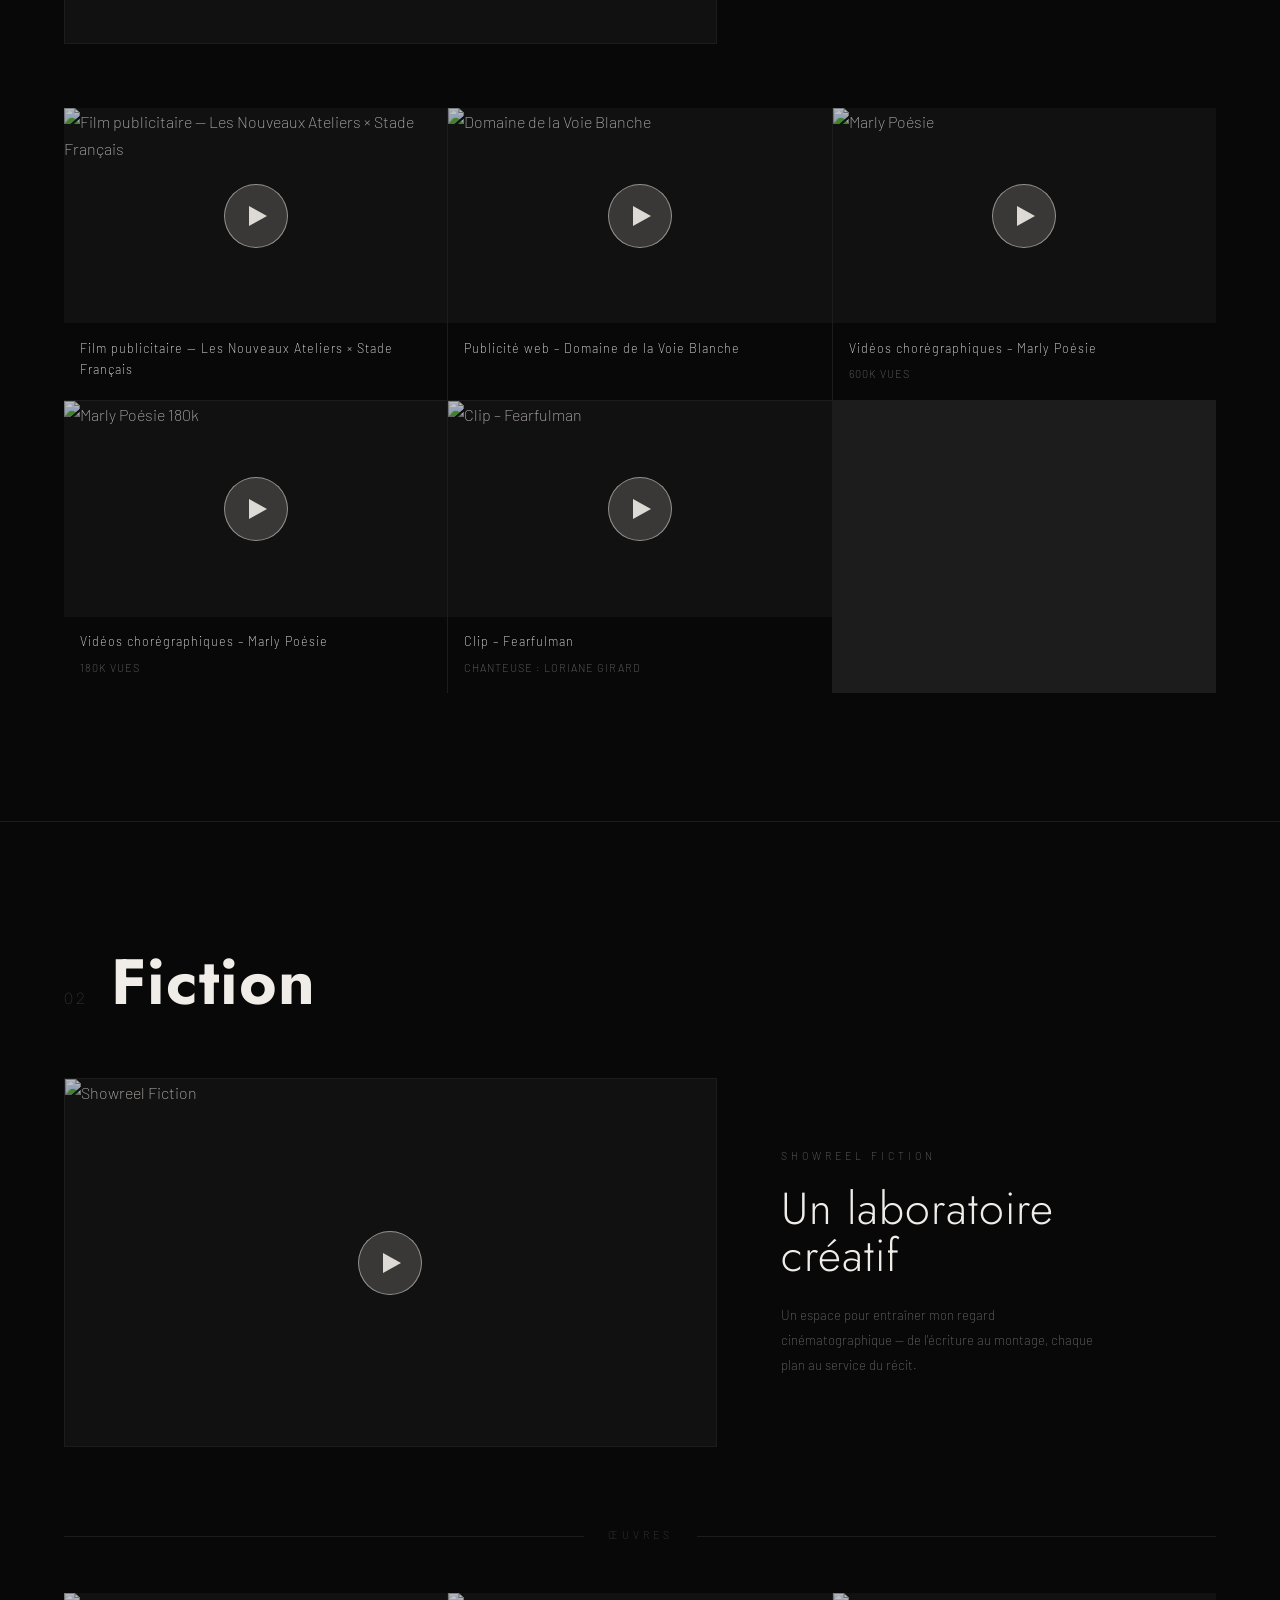
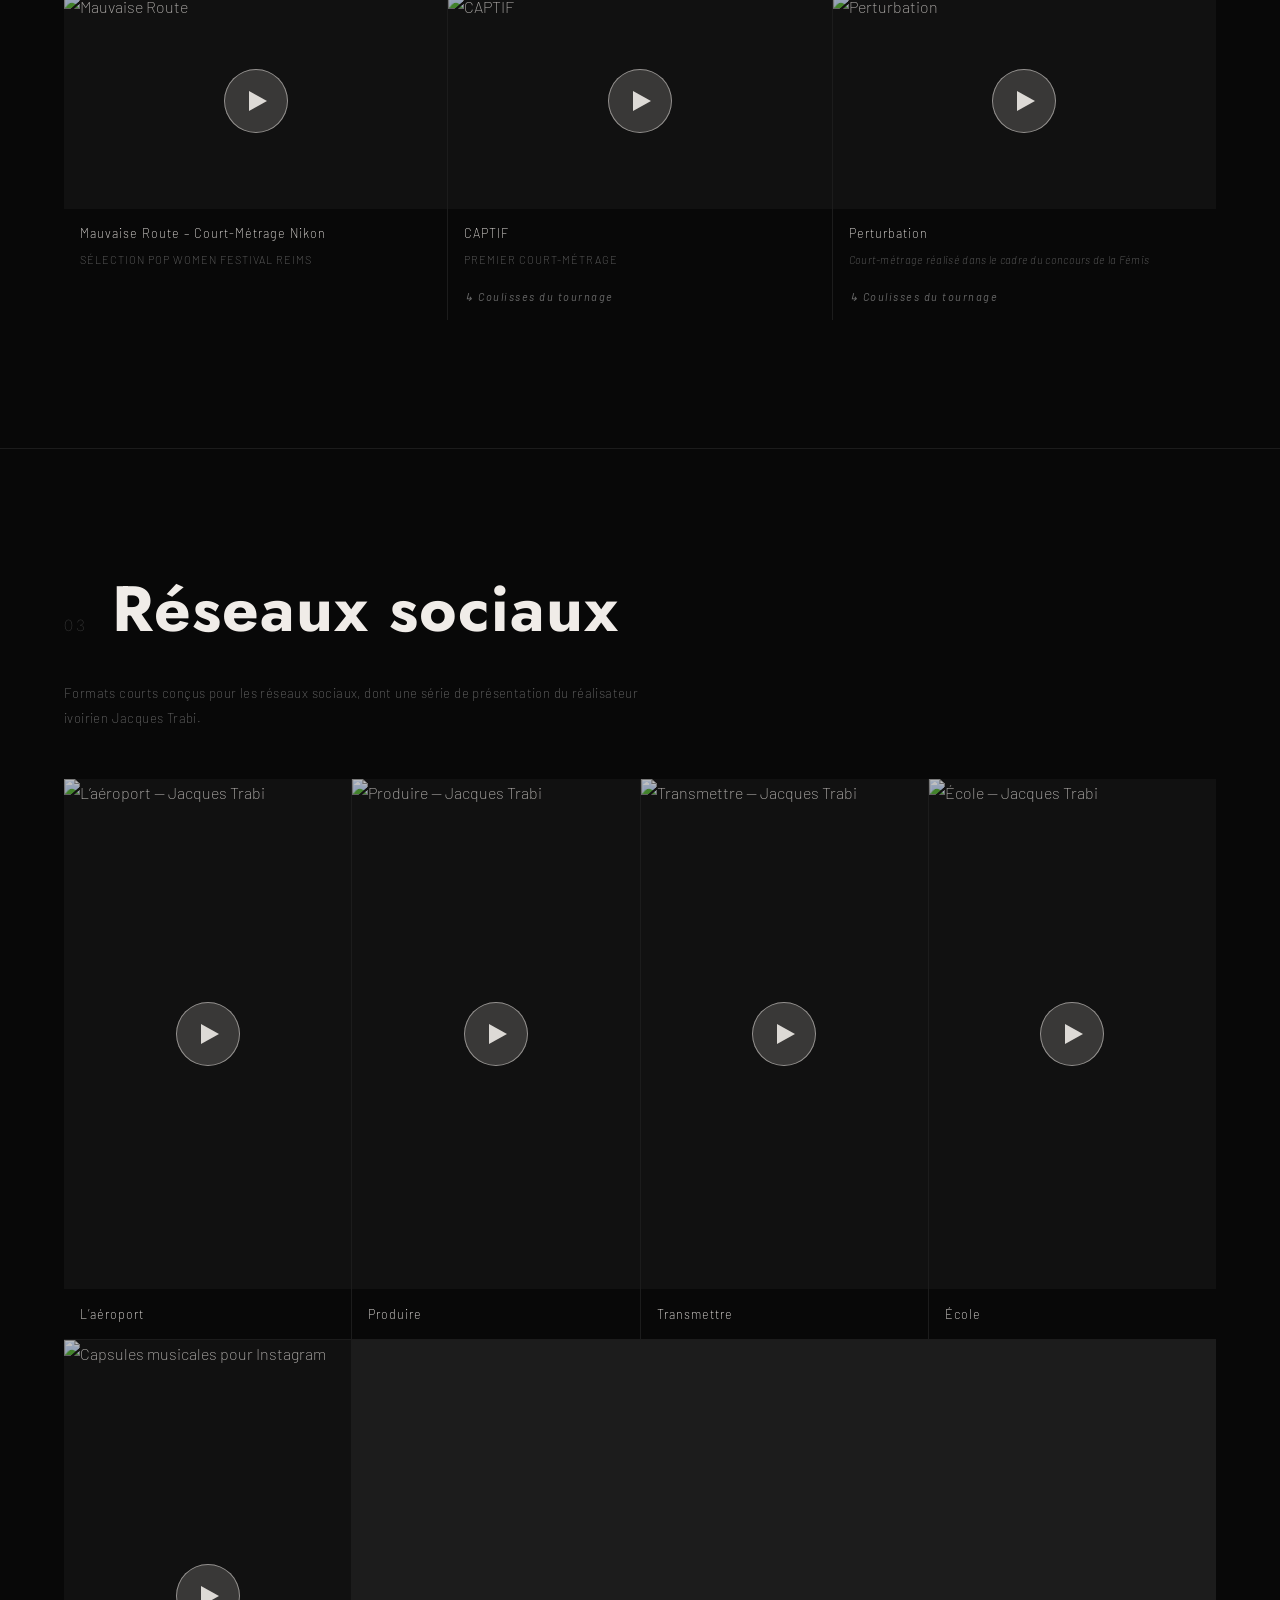
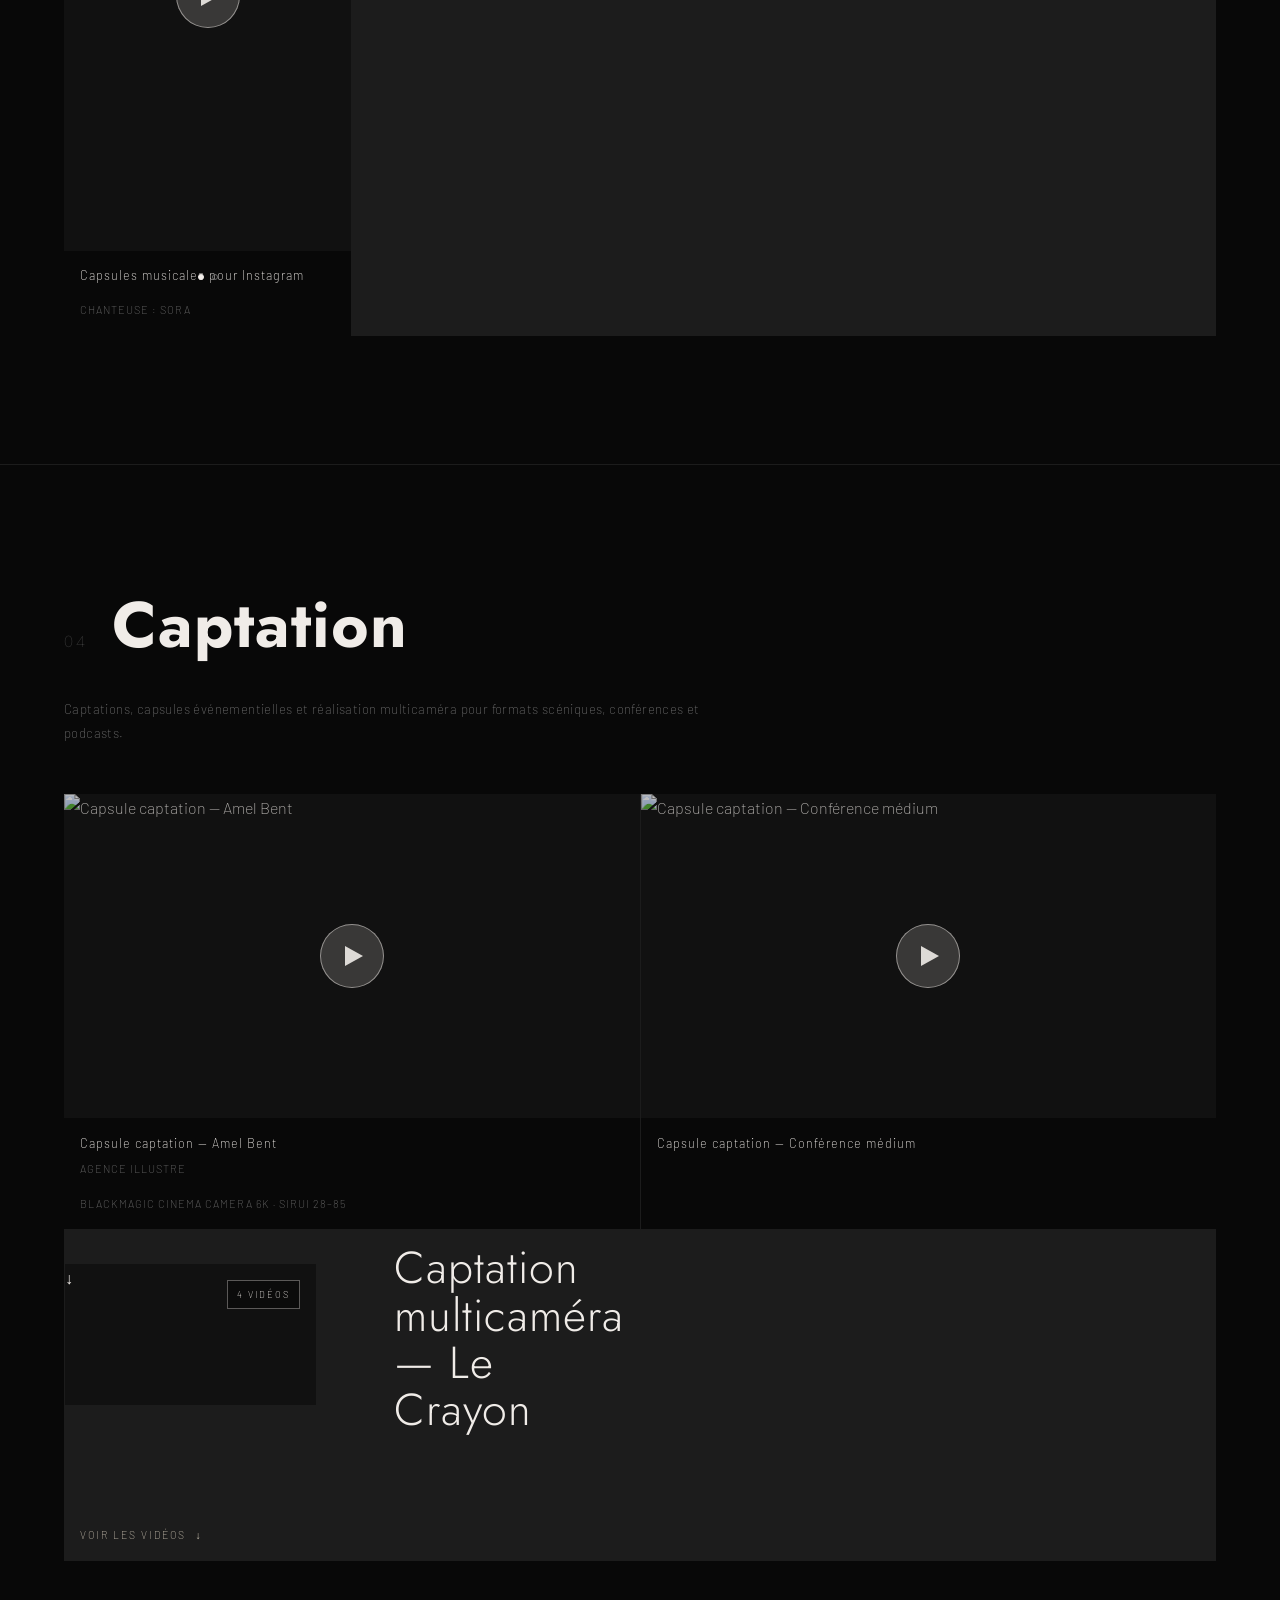
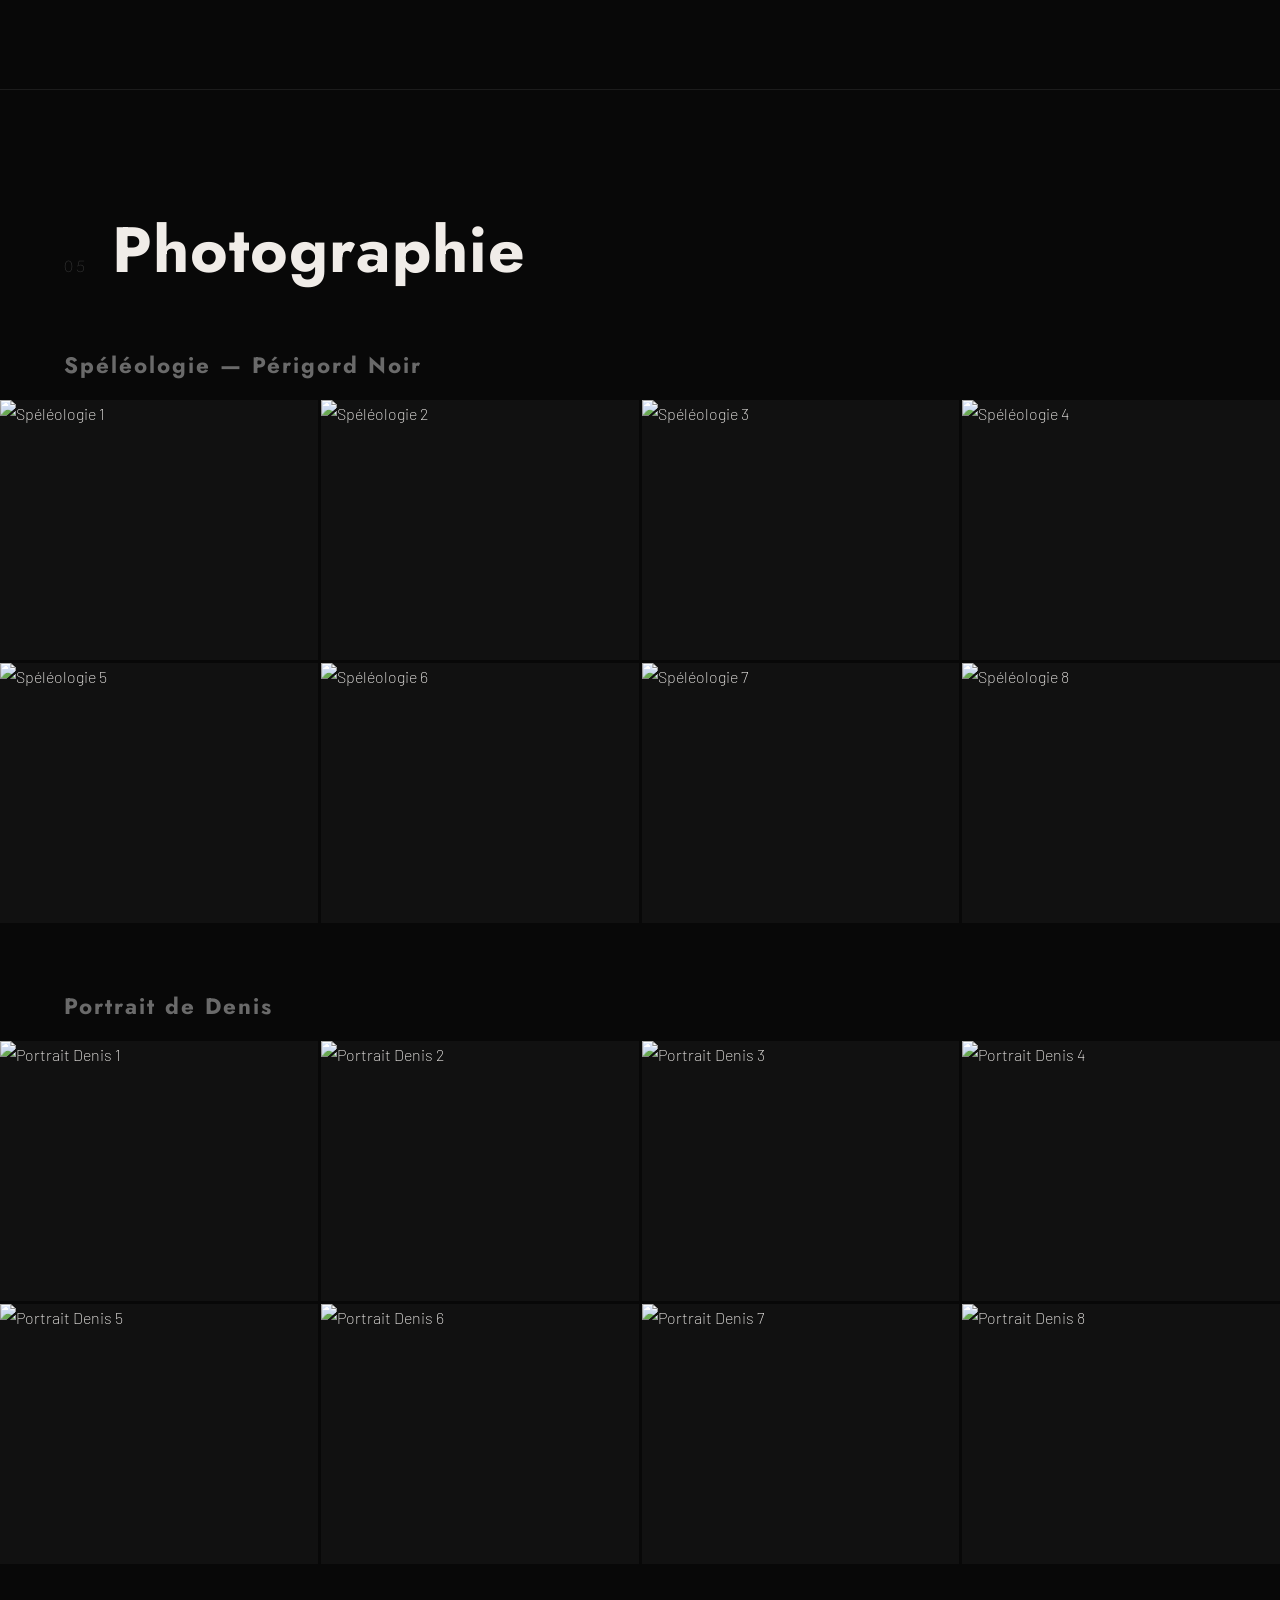
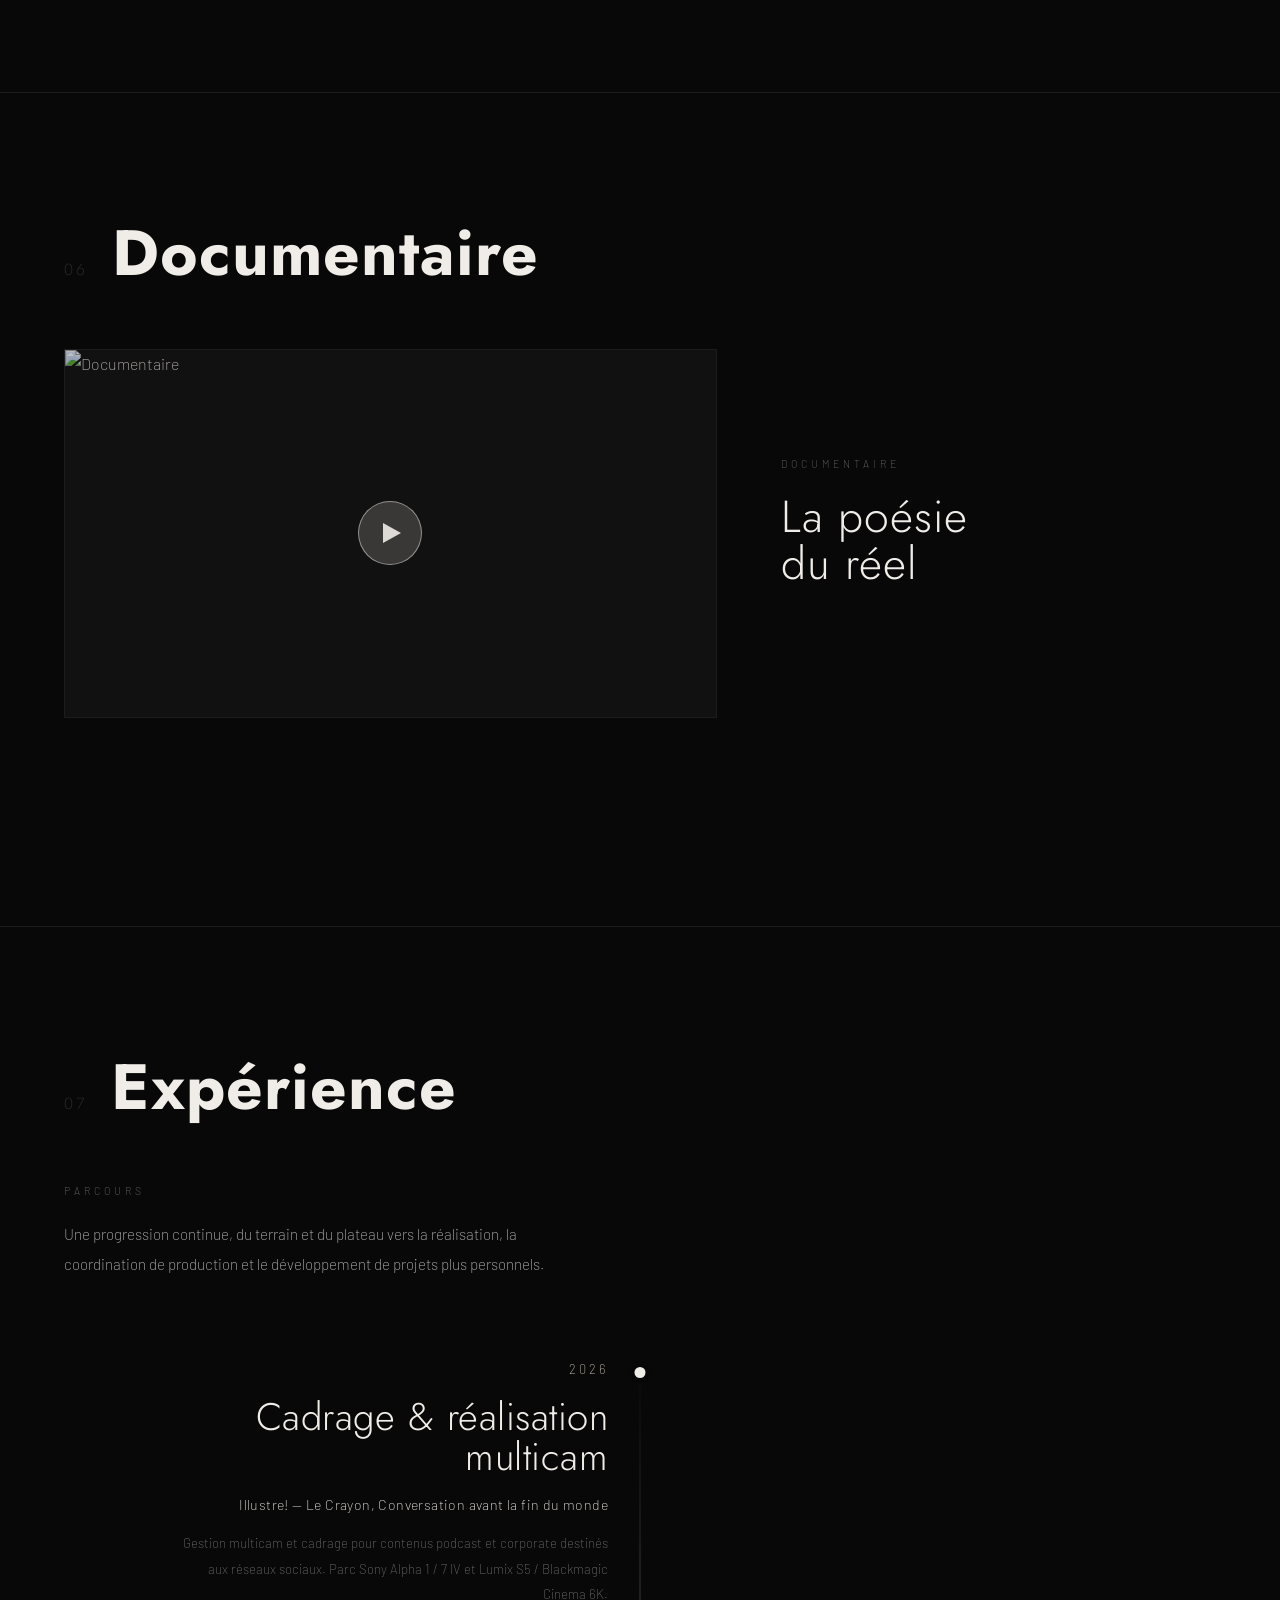
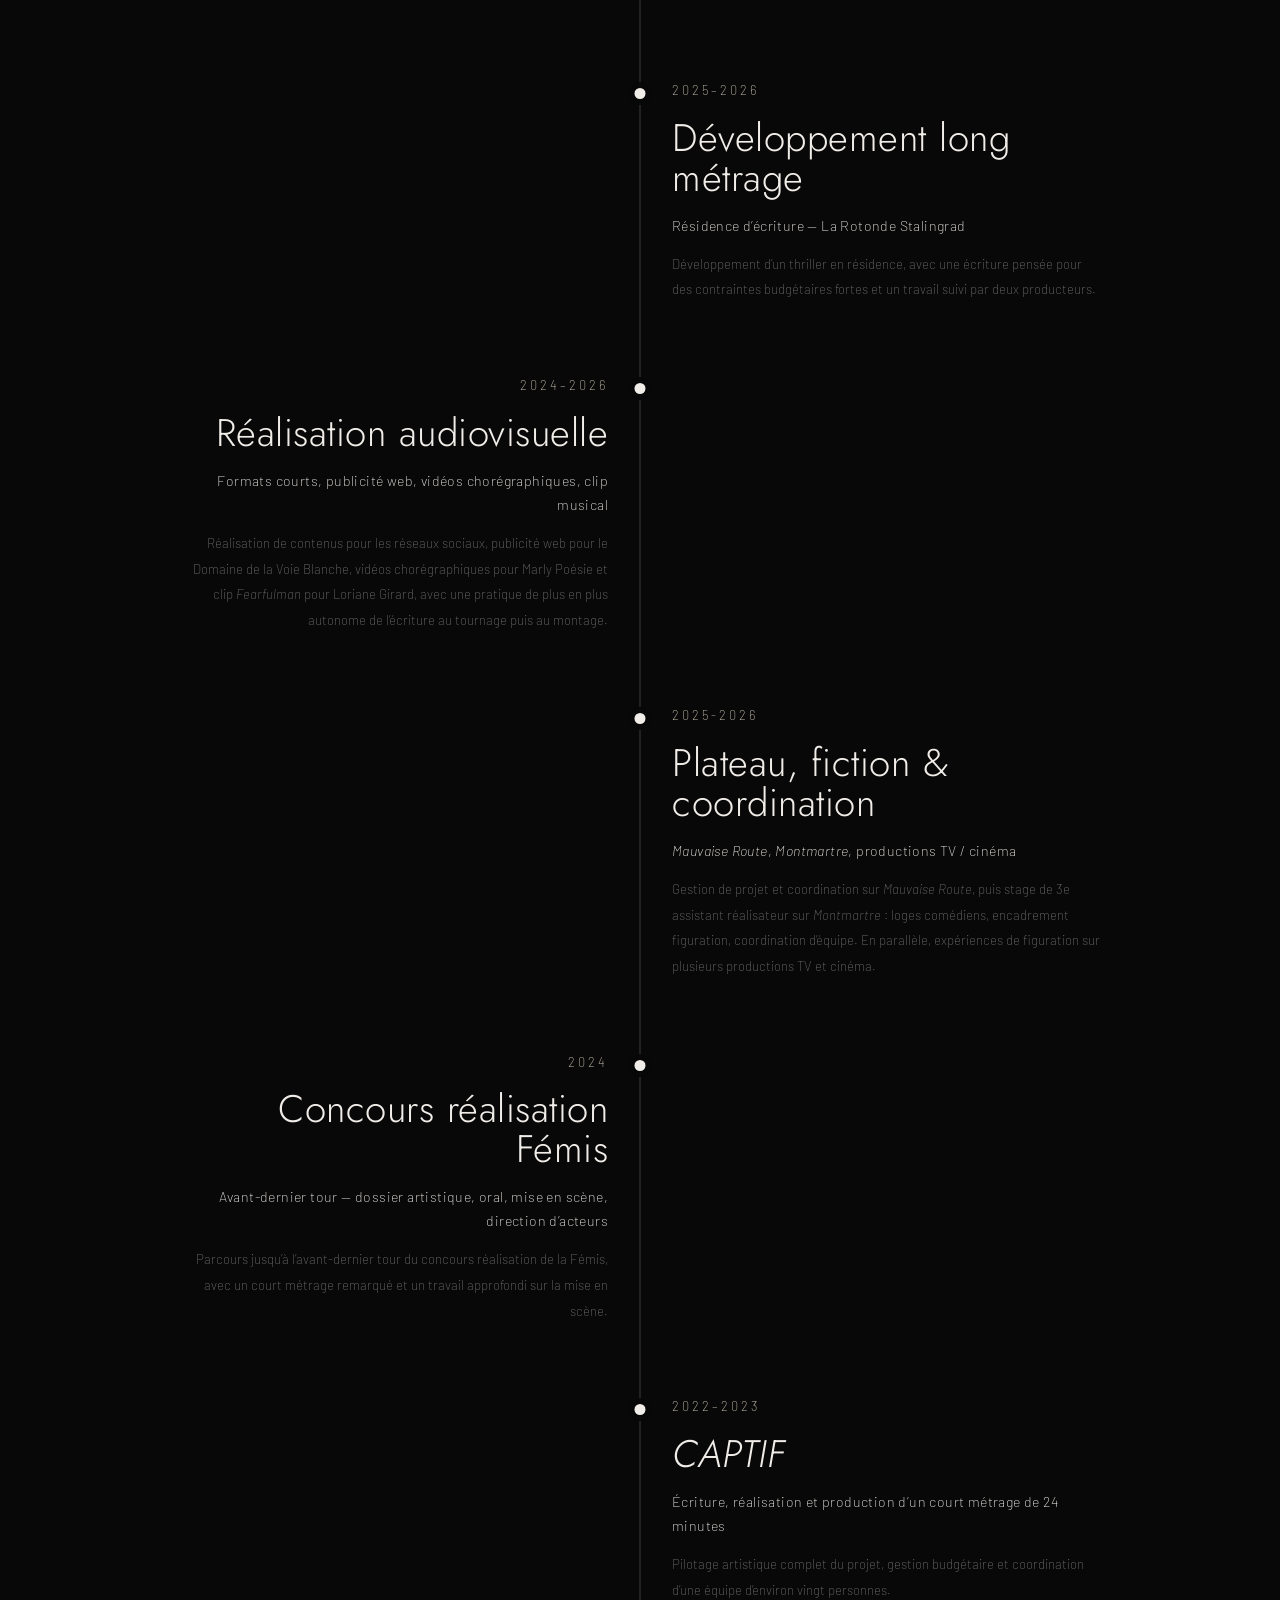
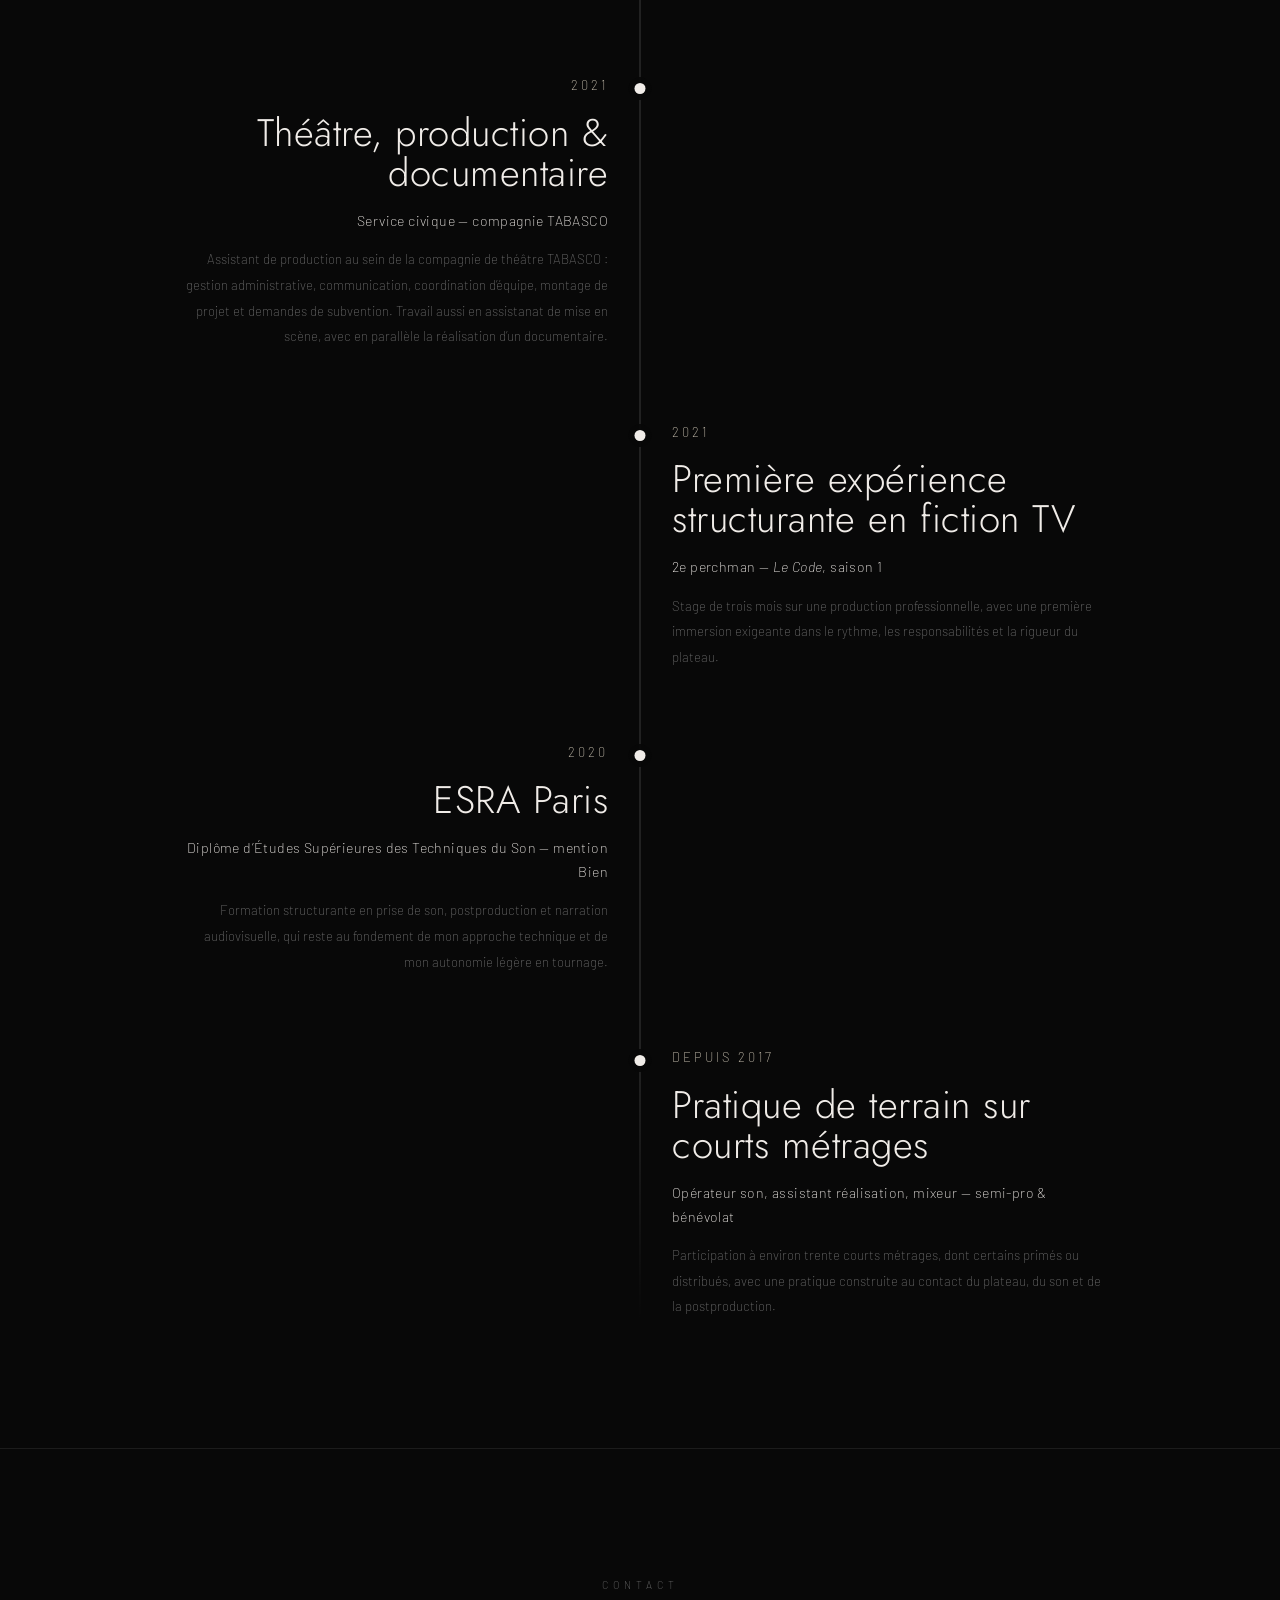
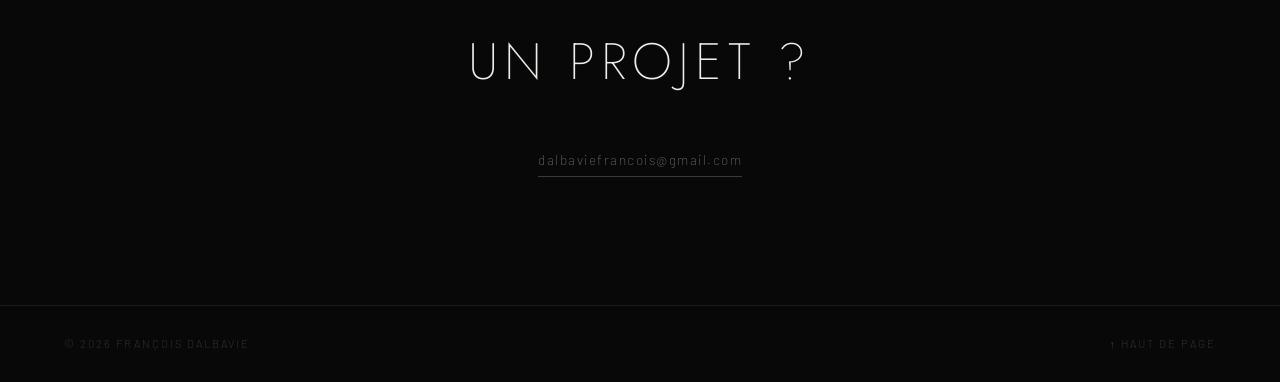
==== commit c6b22afb: "Update index.html" ====
--- a/index.html
+++ b/index.html
@@ -202,9 +202,9 @@
   <nav class="nav" id="nav" role="navigation" aria-label="Menu principal">
     <ul class="nav__list">
       <li><a href="#publicite"    class="nav__link">Publicités</a></li>
-      <li><a href="#captation"    class="nav__link">Captation</a></li>
       <li><a href="#fiction"      class="nav__link">Fiction</a></li>
       <li><a href="#reseaux"      class="nav__link">Réseaux sociaux</a></li>
+      <li><a href="#captation"    class="nav__link">Captation</a></li>
       <li><a href="#photos"       class="nav__link">Photos</a></li>
       <li><a href="#documentaire" class="nav__link">Documentaire</a></li>
       <li><a href="#experience"   class="nav__link">Expérience</a></li>
@@ -286,101 +286,10 @@
     </section>
 
 
-    <!-- ════ 02 — CAPTATION ════ -->
-    <section class="section" id="captation">
+    <!-- ════ 02 — FICTION ════ -->
+    <section class="section" id="fiction">
       <div class="section__header">
         <span class="section__num">02</span>
-        <h2 class="section__title">Captation</h2>
-      </div>
-
-      <p class="captation-intro">
-        Captations, capsules événementielles et réalisation multicaméra pour formats scéniques, conférences et podcasts.
-      </p>
-
-      <div class="video-grid captation-capsules">
-
-        <article class="video-card">
-          <div class="video-card__embed yt-facade" data-id="bckHCeemi2I" data-title="Capsule captation — Amel Bent">
-            <img src="https://img.youtube.com/vi/bckHCeemi2I/maxresdefault.jpg?v=2" alt="Capsule captation — Amel Bent" loading="lazy" />
-            <button class="yt-play" aria-label="Lire Capsule captation — Amel Bent"></button>
-          </div>
-          <p class="video-card__label">Capsule captation — Amel Bent</p>
-          <p class="video-card__sublabel">Agence Illustre</p>
-          <p class="video-card__sublabel">blackmagic cinema camera 6k · sirui 28–85</p>
-        </article>
-
-        <article class="video-card">
-          <div class="video-card__embed yt-facade" data-id="lOQR8qmF7Bk" data-title="Capsule captation — Conférence médium">
-            <img src="https://img.youtube.com/vi/lOQR8qmF7Bk/maxresdefault.jpg" alt="Capsule captation — Conférence médium" loading="lazy" />
-            <button class="yt-play" aria-label="Lire Capsule captation — Conférence médium"></button>
-          </div>
-          <p class="video-card__label">Capsule captation — Conférence médium</p>
-        </article>
-
-      </div>
-
-      <div class="divider"><span>Format multicaméra</span></div>
-
-      <button
-        class="captation-collection"
-        type="button"
-        data-target="multicam-videos"
-        aria-expanded="false"
-        aria-controls="multicam-videos"
-      >
-        <span class="captation-collection__thumb" aria-hidden="true">
-          <img src="https://img.youtube.com/vi/QJvBbclOFWA/maxresdefault.jpg" alt="" loading="lazy" />
-          <span class="captation-collection__badge">4 vidéos</span>
-        </span>
-        <span class="captation-collection__text">
-          <span class="captation-collection__eyebrow">Le Crayon · Podcasts</span>
-          <span class="captation-collection__title">Captation multicaméra</span>
-          <span class="captation-collection__body">Une sélection de formats conversationnels et de débats filmés en multicaméra.</span>
-          <span class="captation-collection__action">Voir les vidéos <span aria-hidden="true">↓</span></span>
-        </span>
-      </button>
-
-      <div class="multicam-grid" id="multicam-videos" hidden>
-
-        <article class="video-card">
-          <div class="video-card__embed yt-facade" data-id="QJvBbclOFWA" data-title="Le Crayon — Débat Bolloré">
-            <img src="https://img.youtube.com/vi/QJvBbclOFWA/maxresdefault.jpg" alt="Le Crayon — Débat Bolloré" loading="lazy" />
-            <button class="yt-play" aria-label="Lire Le Crayon — Débat Bolloré"></button>
-          </div>
-          <p class="video-card__label">Le Crayon — Débat Bolloré</p>
-        </article>
-
-        <article class="video-card">
-          <div class="video-card__embed yt-facade" data-id="SWZfNWsHsf4" data-title="Le Crayon — Violences policières">
-            <img src="https://img.youtube.com/vi/SWZfNWsHsf4/maxresdefault.jpg" alt="Le Crayon — Violences policières" loading="lazy" />
-            <button class="yt-play" aria-label="Lire Le Crayon — Violences policières"></button>
-          </div>
-          <p class="video-card__label">Le Crayon — Violences policières</p>
-        </article>
-
-        <article class="video-card">
-          <div class="video-card__embed yt-facade" data-id="UZGsURQyHwI" data-title="Le Crayon — Débat CNews">
-            <img src="https://img.youtube.com/vi/UZGsURQyHwI/maxresdefault.jpg" alt="Le Crayon — Débat CNews" loading="lazy" />
-            <button class="yt-play" aria-label="Lire Le Crayon — Débat CNews"></button>
-          </div>
-          <p class="video-card__label">Le Crayon — Débat CNews</p>
-        </article>
-
-        <article class="video-card">
-          <div class="video-card__embed yt-facade" data-id="zUISj7zJSPM" data-title="Dis Ménie — Épisode 4">
-            <img src="https://img.youtube.com/vi/zUISj7zJSPM/maxresdefault.jpg" alt="Dis Ménie — Épisode 4" loading="lazy" />
-            <button class="yt-play" aria-label="Lire Dis Ménie — Épisode 4"></button>
-          </div>
-          <p class="video-card__label">Dis Ménie — Épisode 4</p>
-        </article>
-
-      </div>
-    </section>
-
-    <!-- ════ 03 — FICTION ════ -->
-    <section class="section" id="fiction">
-      <div class="section__header">
-        <span class="section__num">03</span>
         <h2 class="section__title">Fiction</h2>
       </div>
 
@@ -440,10 +349,10 @@
       </div>
     </section>
 
-    <!-- ════ 04 — RÉSEAUX SOCIAUX ════ -->
+    <!-- ════ 03 — RÉSEAUX SOCIAUX ════ -->
     <section class="section" id="reseaux">
       <div class="section__header">
-        <span class="section__num">04</span>
+        <span class="section__num">03</span>
         <h2 class="section__title">Réseaux sociaux</h2>
       </div>
 
@@ -505,6 +414,92 @@
           </div>
           <p class="video-card__label">Capsules musicales pour Instagram</p>
           <p class="video-card__sublabel">Chanteuse : Sora</p>
+        </article>
+
+      </div>
+    </section>
+
+    <!-- ════ 04 — CAPTATION ════ -->
+    <section class="section" id="captation">
+      <div class="section__header">
+        <span class="section__num">04</span>
+        <h2 class="section__title">Captation</h2>
+      </div>
+
+      <p class="captation-intro">
+        Captations, capsules événementielles et réalisation multicaméra pour formats scéniques, conférences et podcasts.
+      </p>
+
+      <div class="video-grid captation-capsules">
+
+        <article class="video-card">
+          <div class="video-card__embed yt-facade" data-id="bckHCeemi2I" data-title="Capsule captation — Amel Bent">
+            <img src="https://img.youtube.com/vi/bckHCeemi2I/maxresdefault.jpg?v=2" alt="Capsule captation — Amel Bent" loading="lazy" />
+            <button class="yt-play" aria-label="Lire Capsule captation — Amel Bent"></button>
+          </div>
+          <p class="video-card__label">Capsule captation — Amel Bent</p>
+          <p class="video-card__sublabel">Agence Illustre</p>
+          <p class="video-card__sublabel">blackmagic cinema camera 6k · sirui 28–85</p>
+        </article>
+
+        <article class="video-card">
+          <div class="video-card__embed yt-facade" data-id="lOQR8qmF7Bk" data-title="Capsule captation — Conférence médium">
+            <img src="https://img.youtube.com/vi/lOQR8qmF7Bk/maxresdefault.jpg" alt="Capsule captation — Conférence médium" loading="lazy" />
+            <button class="yt-play" aria-label="Lire Capsule captation — Conférence médium"></button>
+          </div>
+          <p class="video-card__label">Capsule captation — Conférence médium</p>
+        </article>
+
+        <button
+          class="video-card captation-collection"
+          type="button"
+          data-target="multicam-videos"
+          aria-expanded="false"
+          aria-controls="multicam-videos"
+        >
+          <span class="video-card__embed captation-collection__thumb" aria-hidden="true">
+            <img src="https://img.youtube.com/vi/QJvBbclOFWA/maxresdefault.jpg" alt="" loading="lazy" />
+            <span class="captation-collection__badge">4 vidéos</span>
+            <span class="captation-collection__icon">↓</span>
+          </span>
+          <span class="video-card__label captation-collection__title">Captation multicaméra — Le Crayon</span>
+          <span class="video-card__sublabel captation-collection__action">Voir les vidéos <span aria-hidden="true">↓</span></span>
+        </button>
+
+      </div>
+
+      <div class="multicam-grid" id="multicam-videos" hidden>
+
+        <article class="video-card">
+          <div class="video-card__embed yt-facade" data-id="QJvBbclOFWA" data-title="Le Crayon — Débat Bolloré">
+            <img src="https://img.youtube.com/vi/QJvBbclOFWA/maxresdefault.jpg" alt="Le Crayon — Débat Bolloré" loading="lazy" />
+            <button class="yt-play" aria-label="Lire Le Crayon — Débat Bolloré"></button>
+          </div>
+          <p class="video-card__label">Le Crayon — Débat Bolloré</p>
+        </article>
+
+        <article class="video-card">
+          <div class="video-card__embed yt-facade" data-id="SWZfNWsHsf4" data-title="Le Crayon — Violences policières">
+            <img src="https://img.youtube.com/vi/SWZfNWsHsf4/maxresdefault.jpg" alt="Le Crayon — Violences policières" loading="lazy" />
+            <button class="yt-play" aria-label="Lire Le Crayon — Violences policières"></button>
+          </div>
+          <p class="video-card__label">Le Crayon — Violences policières</p>
+        </article>
+
+        <article class="video-card">
+          <div class="video-card__embed yt-facade" data-id="UZGsURQyHwI" data-title="Le Crayon — Débat CNews">
+            <img src="https://img.youtube.com/vi/UZGsURQyHwI/maxresdefault.jpg" alt="Le Crayon — Débat CNews" loading="lazy" />
+            <button class="yt-play" aria-label="Lire Le Crayon — Débat CNews"></button>
+          </div>
+          <p class="video-card__label">Le Crayon — Débat CNews</p>
+        </article>
+
+        <article class="video-card">
+          <div class="video-card__embed yt-facade" data-id="zUISj7zJSPM" data-title="Dis Ménie — Épisode 4">
+            <img src="https://img.youtube.com/vi/zUISj7zJSPM/maxresdefault.jpg" alt="Dis Ménie — Épisode 4" loading="lazy" />
+            <button class="yt-play" aria-label="Lire Dis Ménie — Épisode 4"></button>
+          </div>
+          <p class="video-card__label">Dis Ménie — Épisode 4</p>
         </article>
 
       </div>
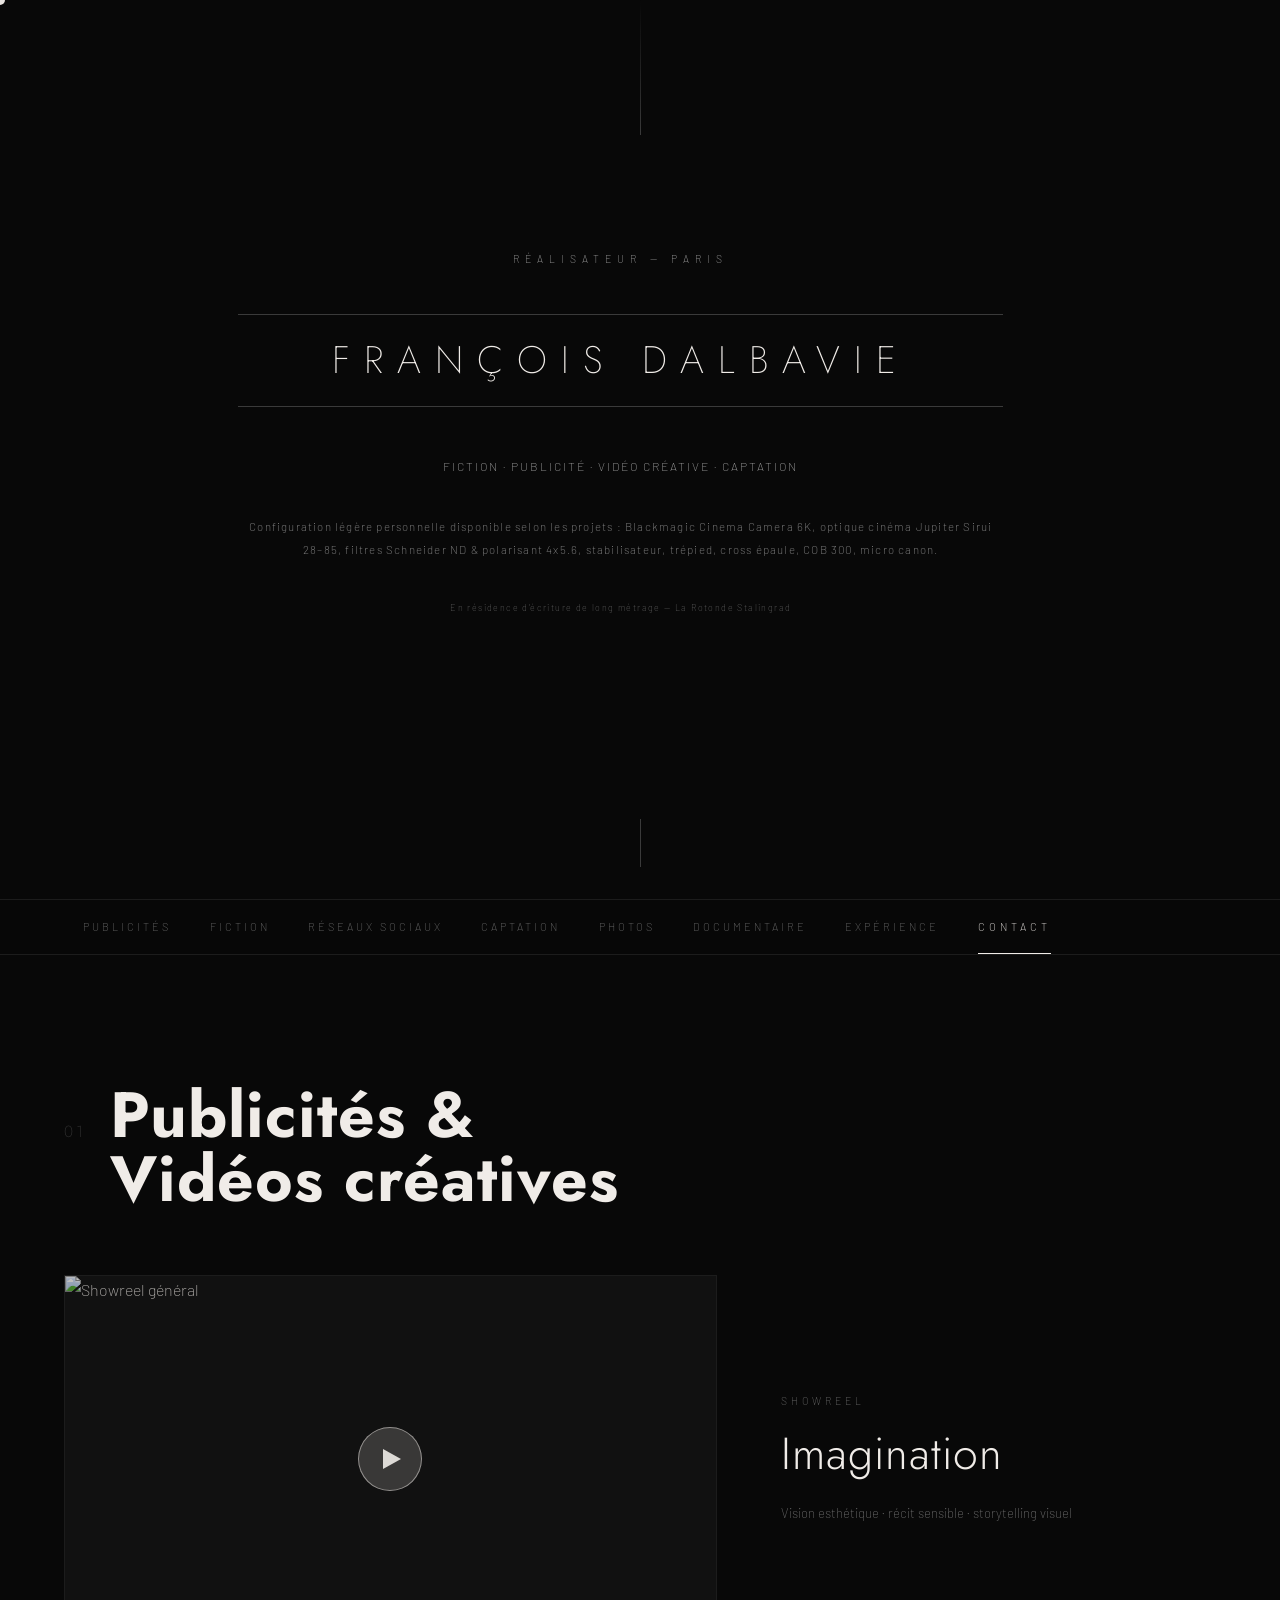
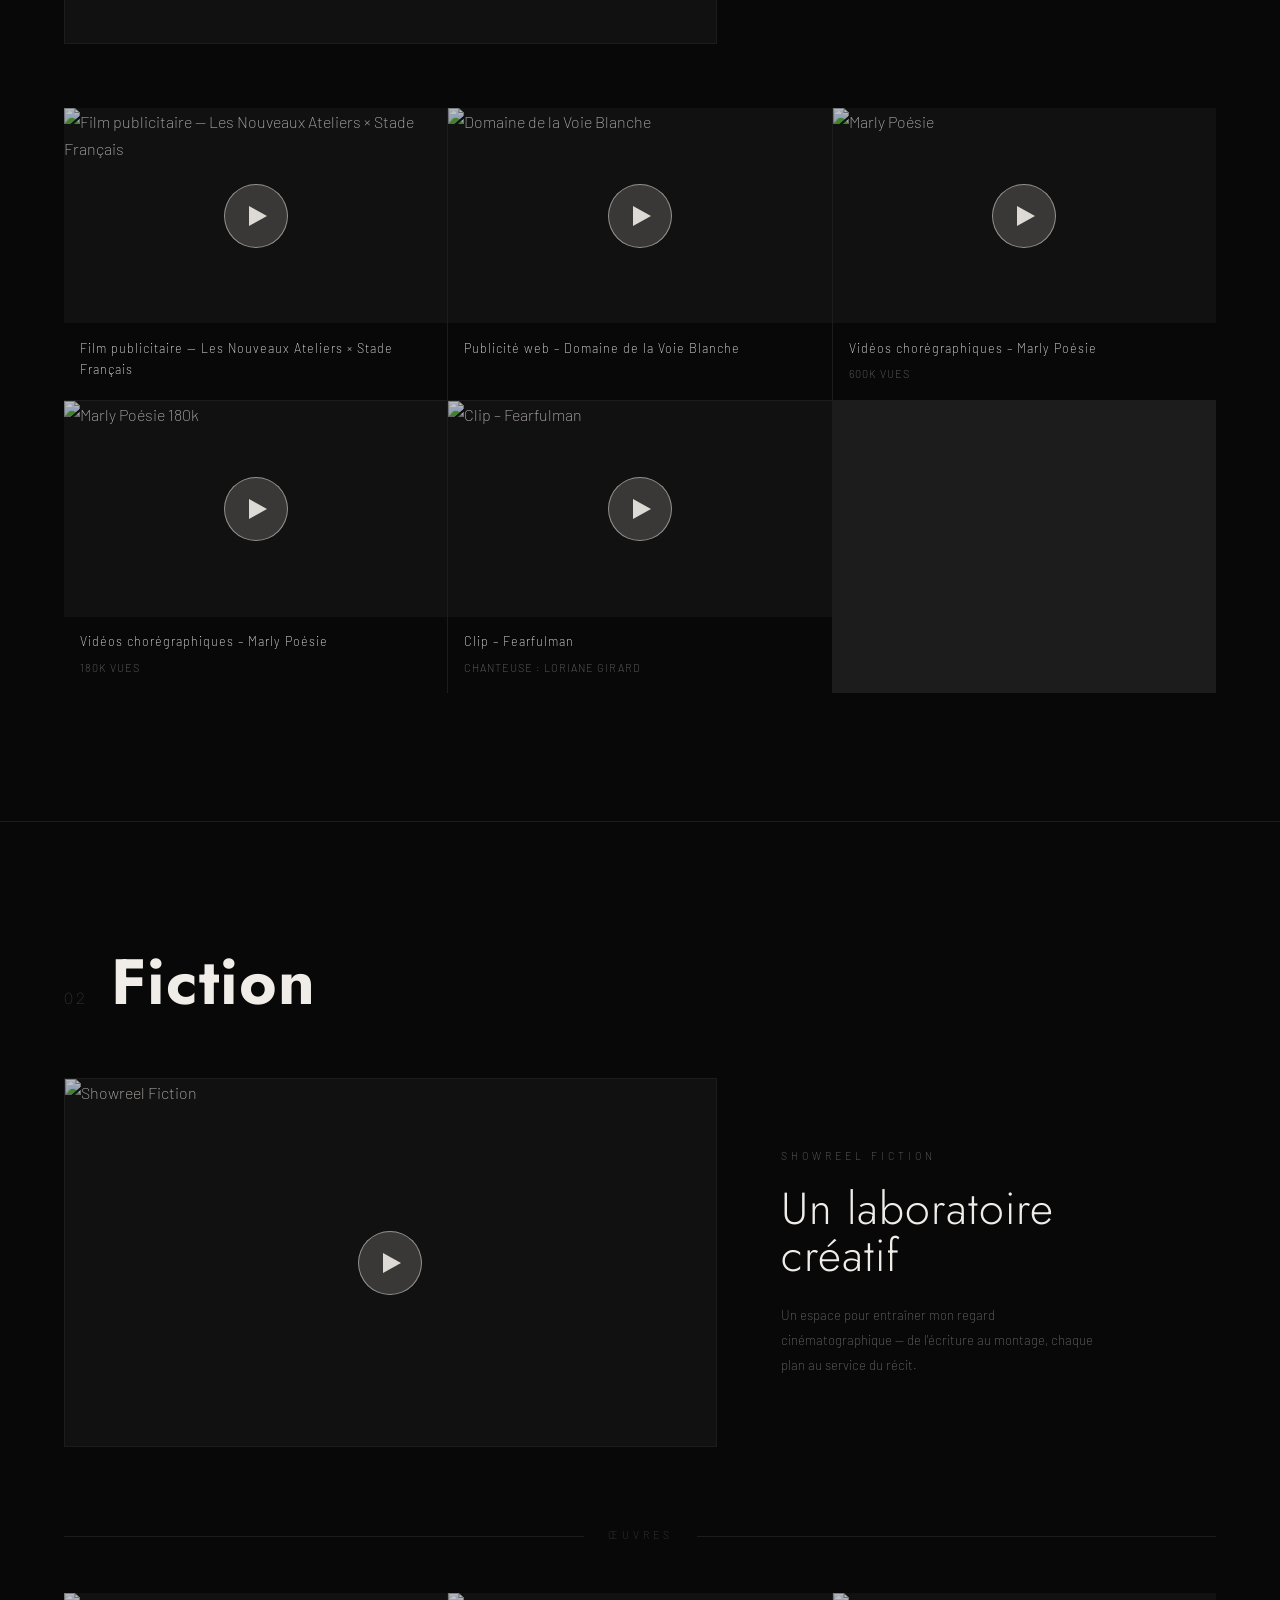
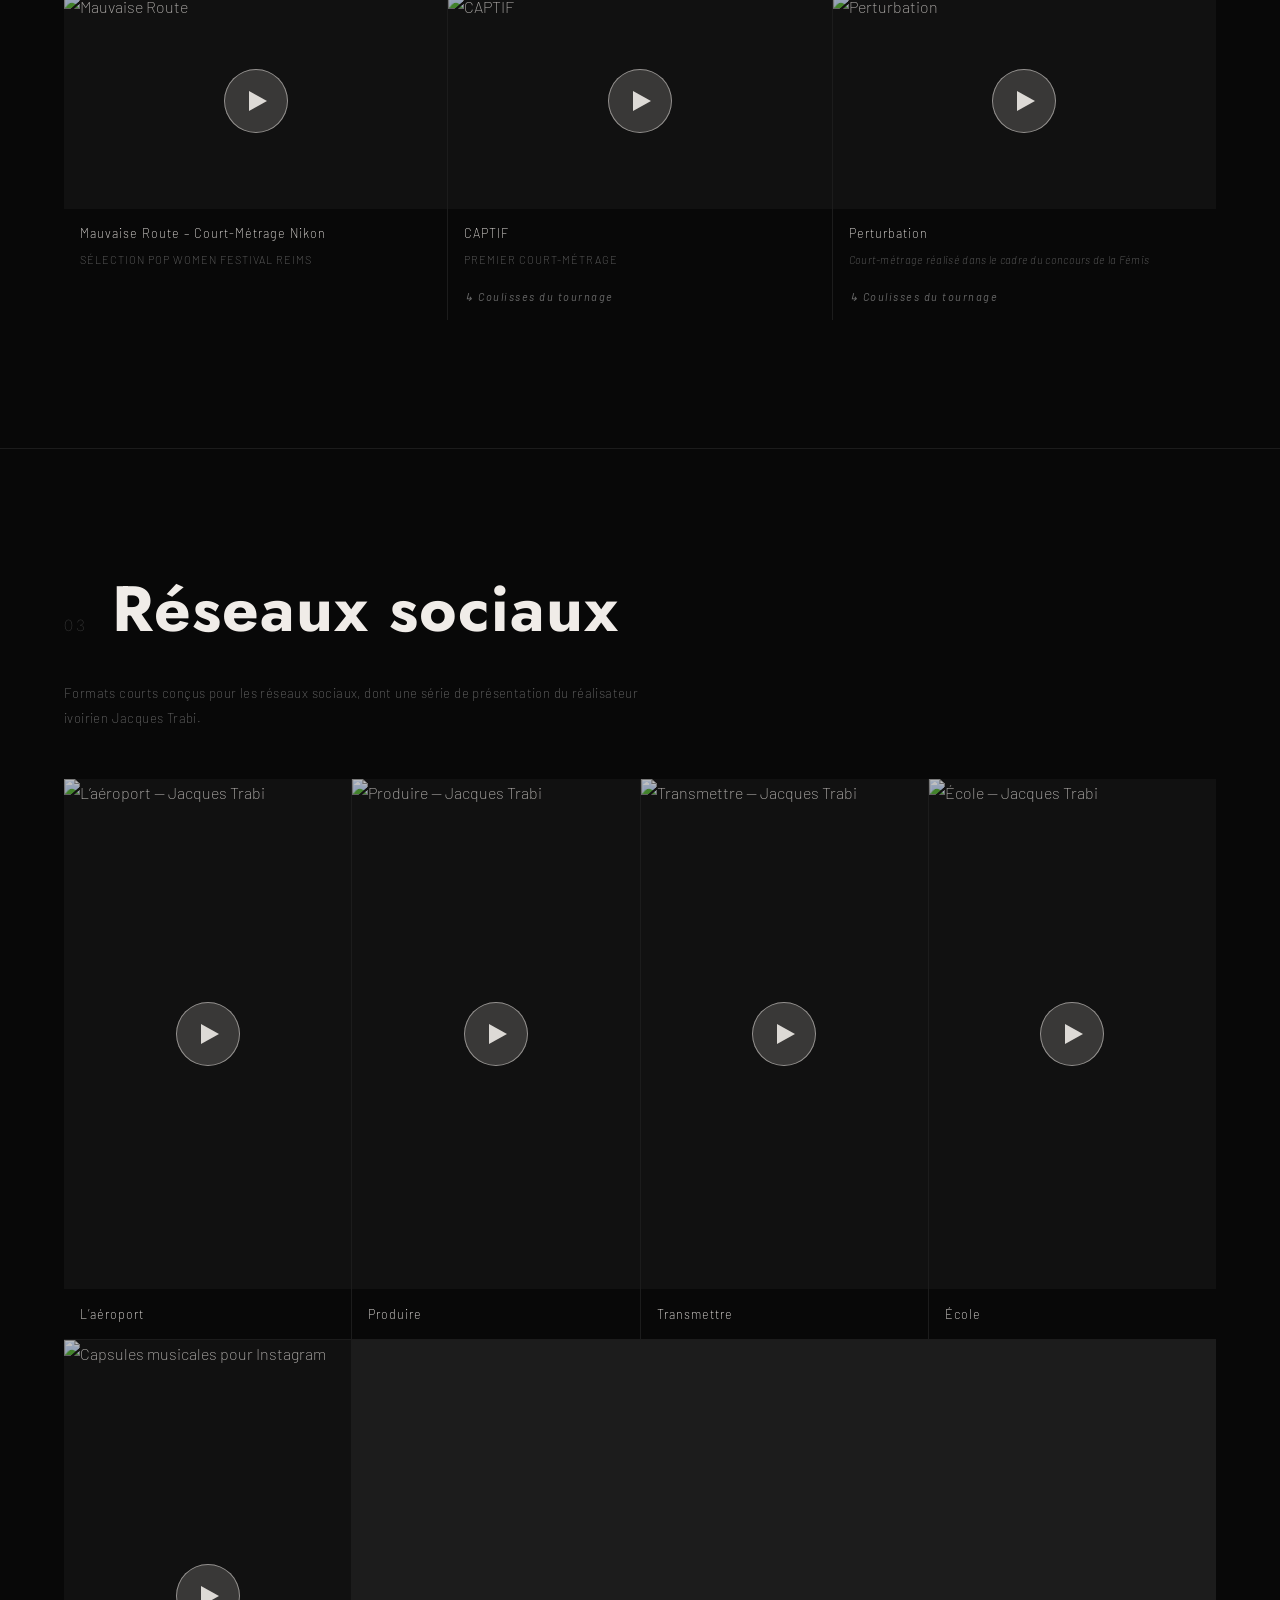
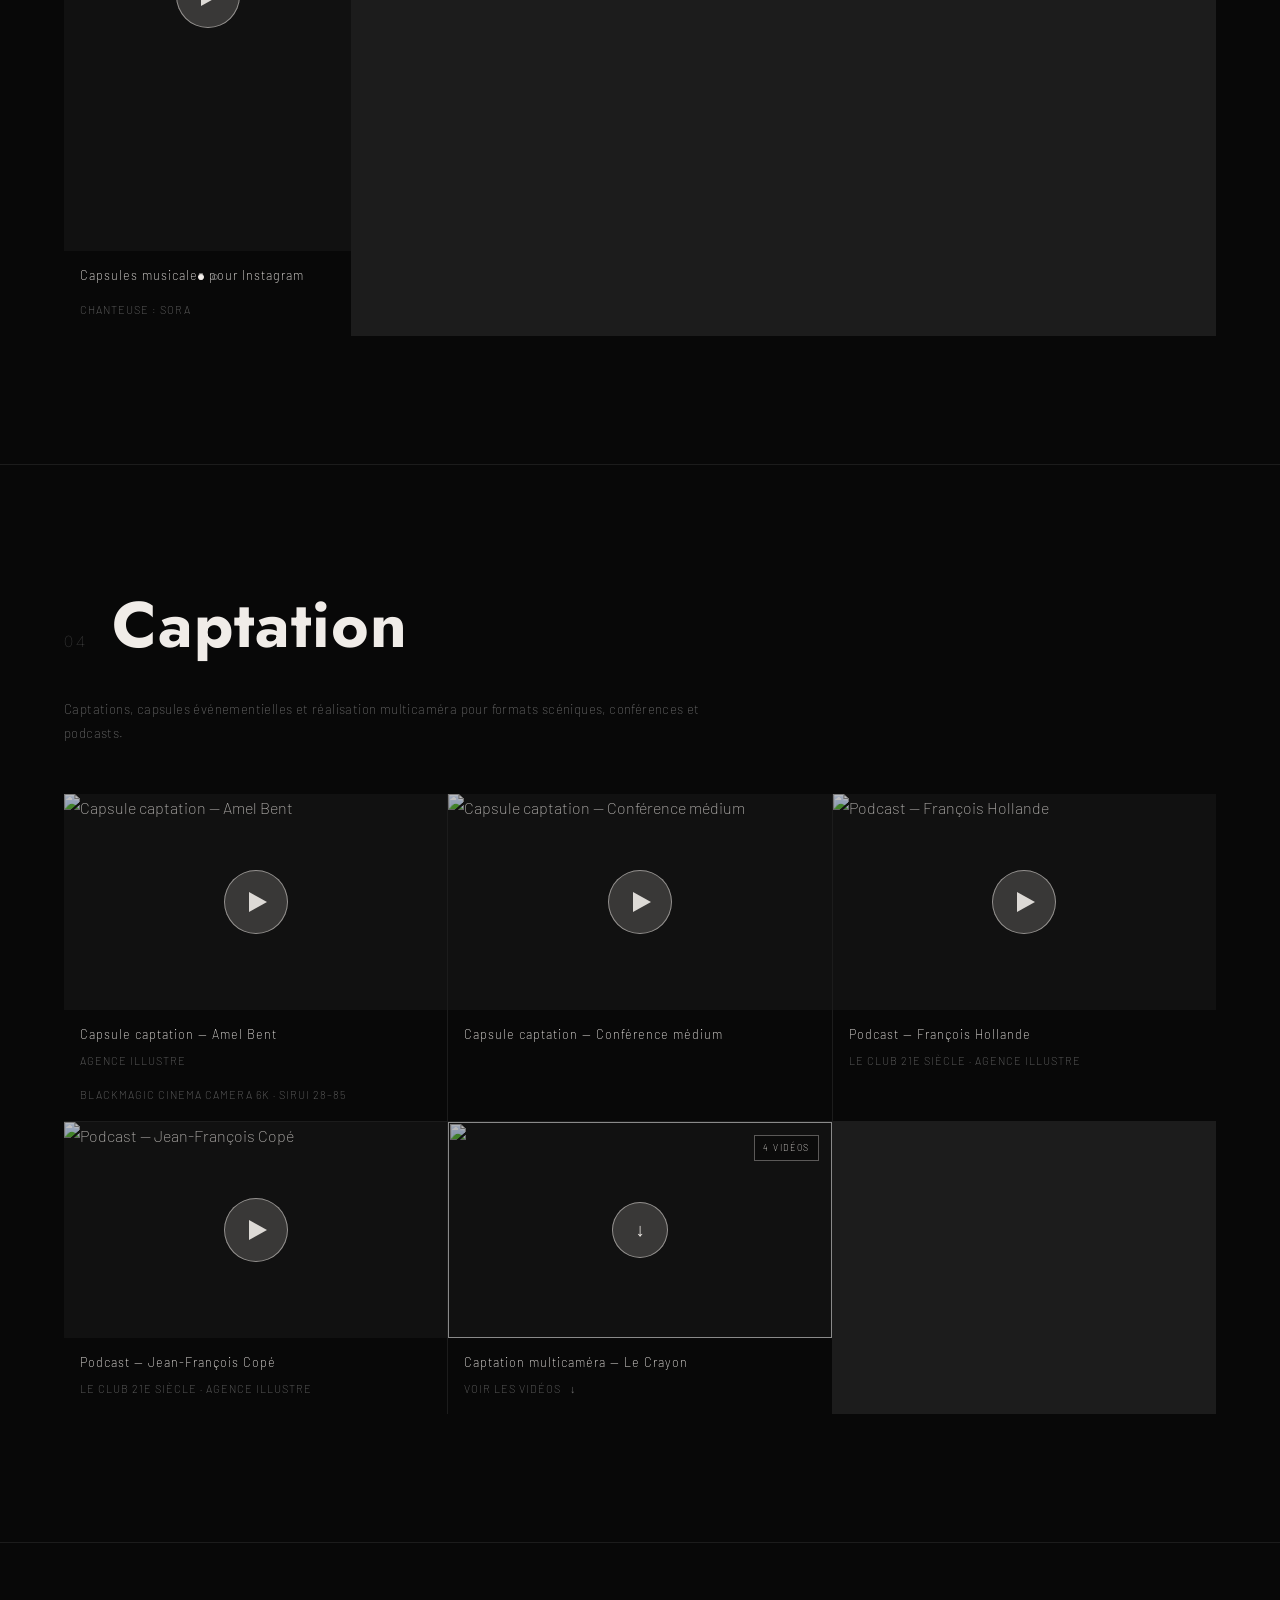
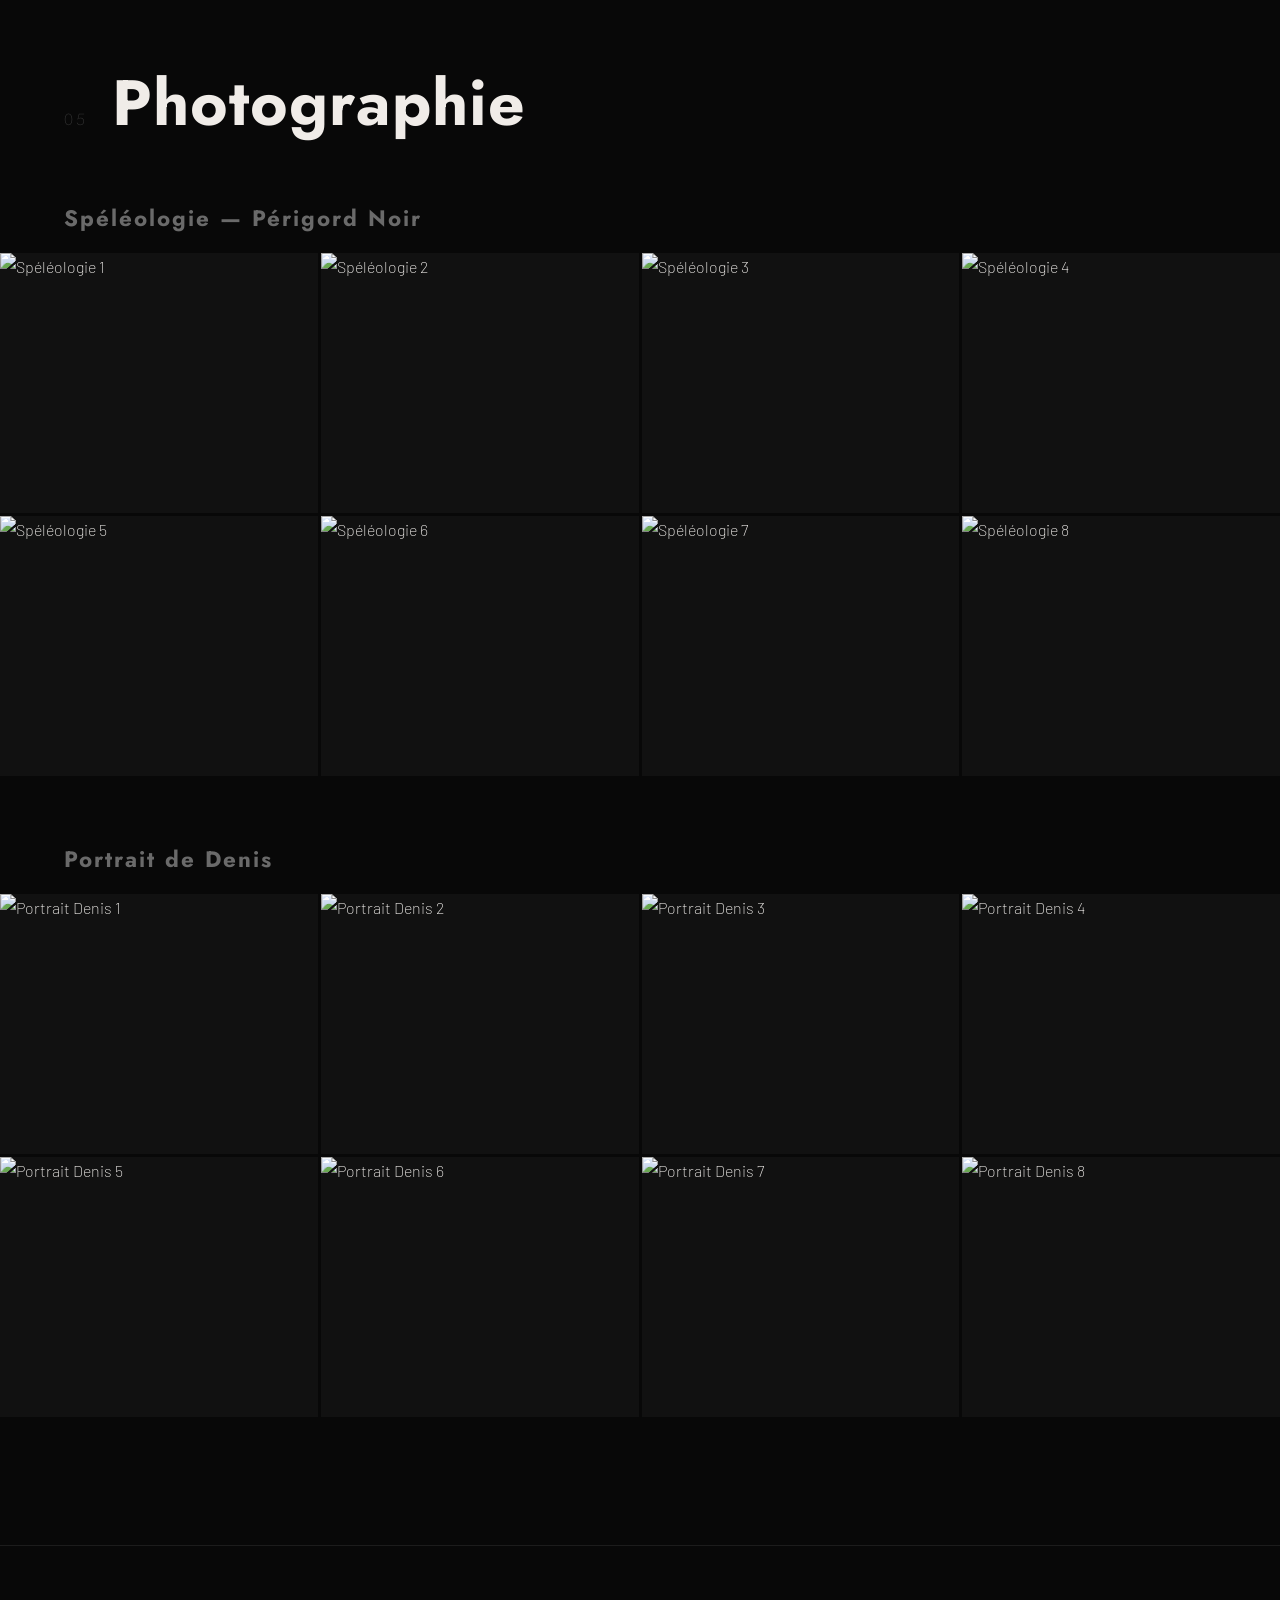
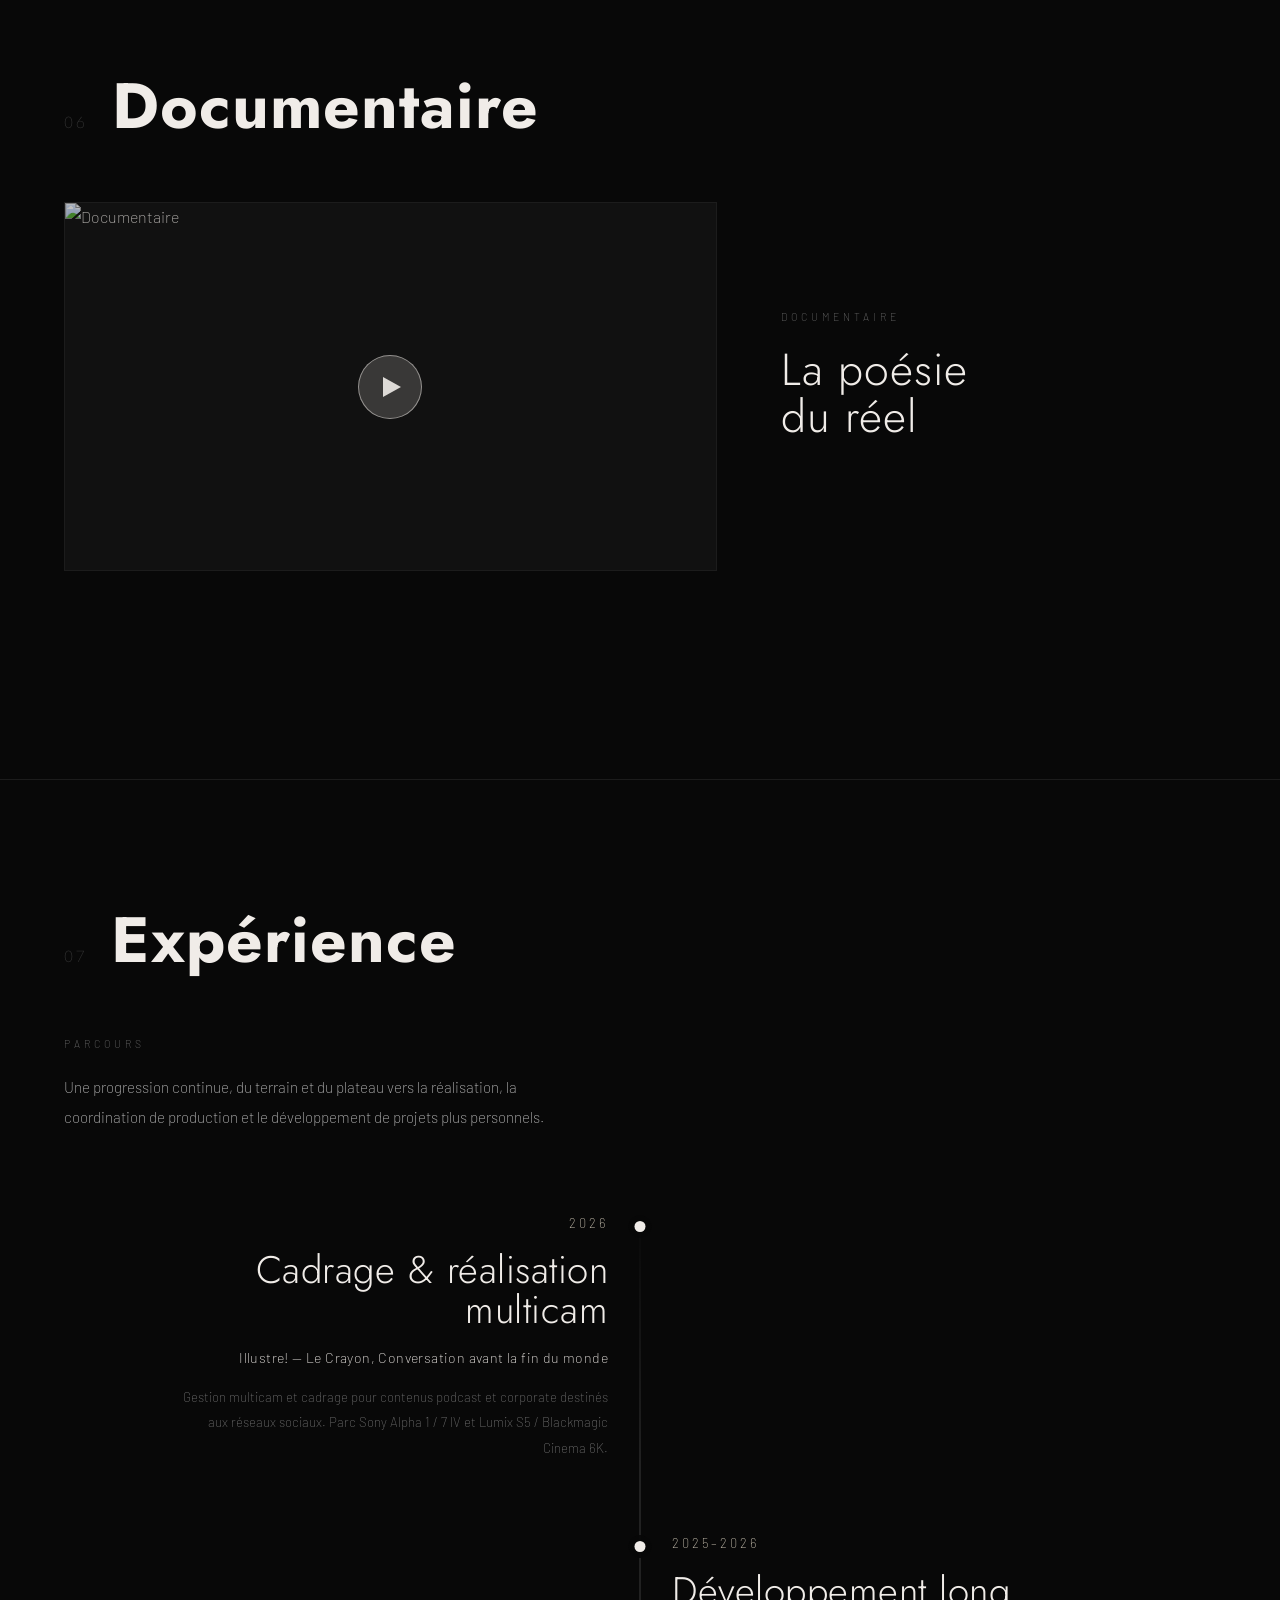
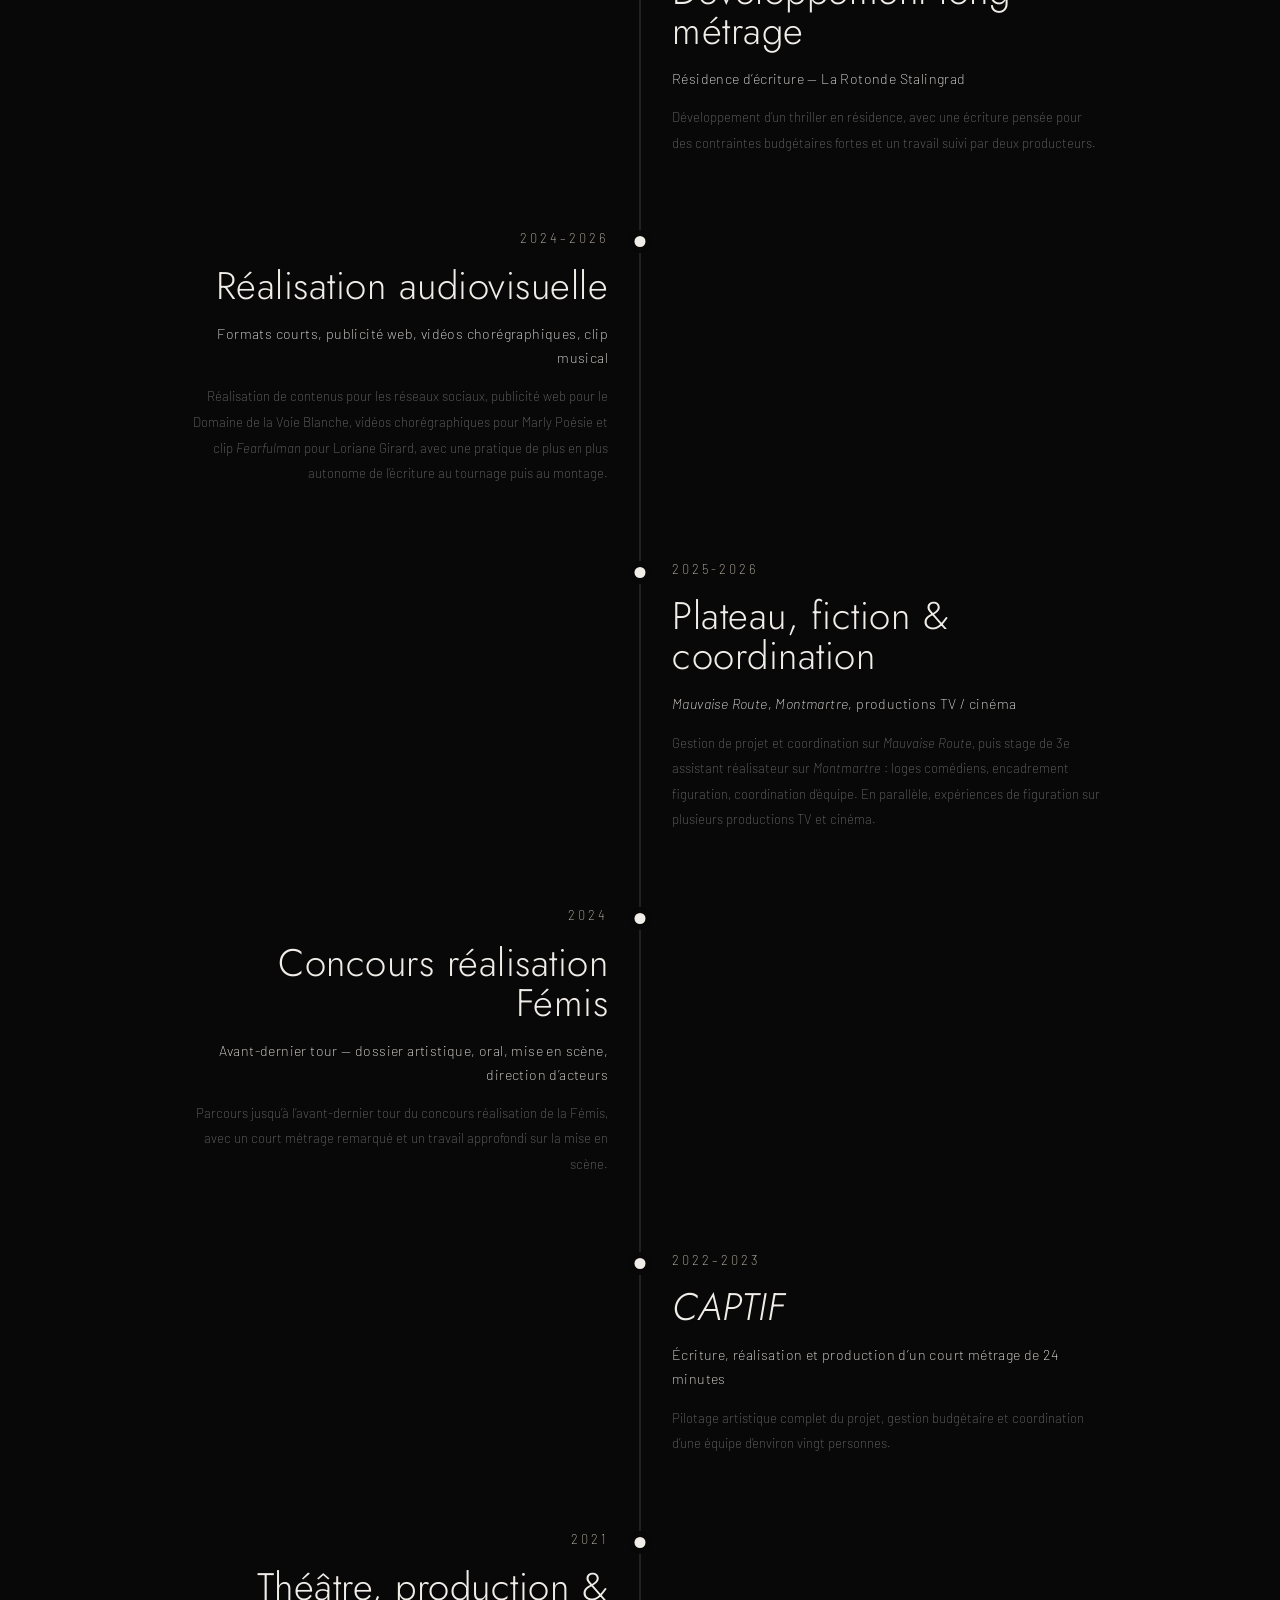
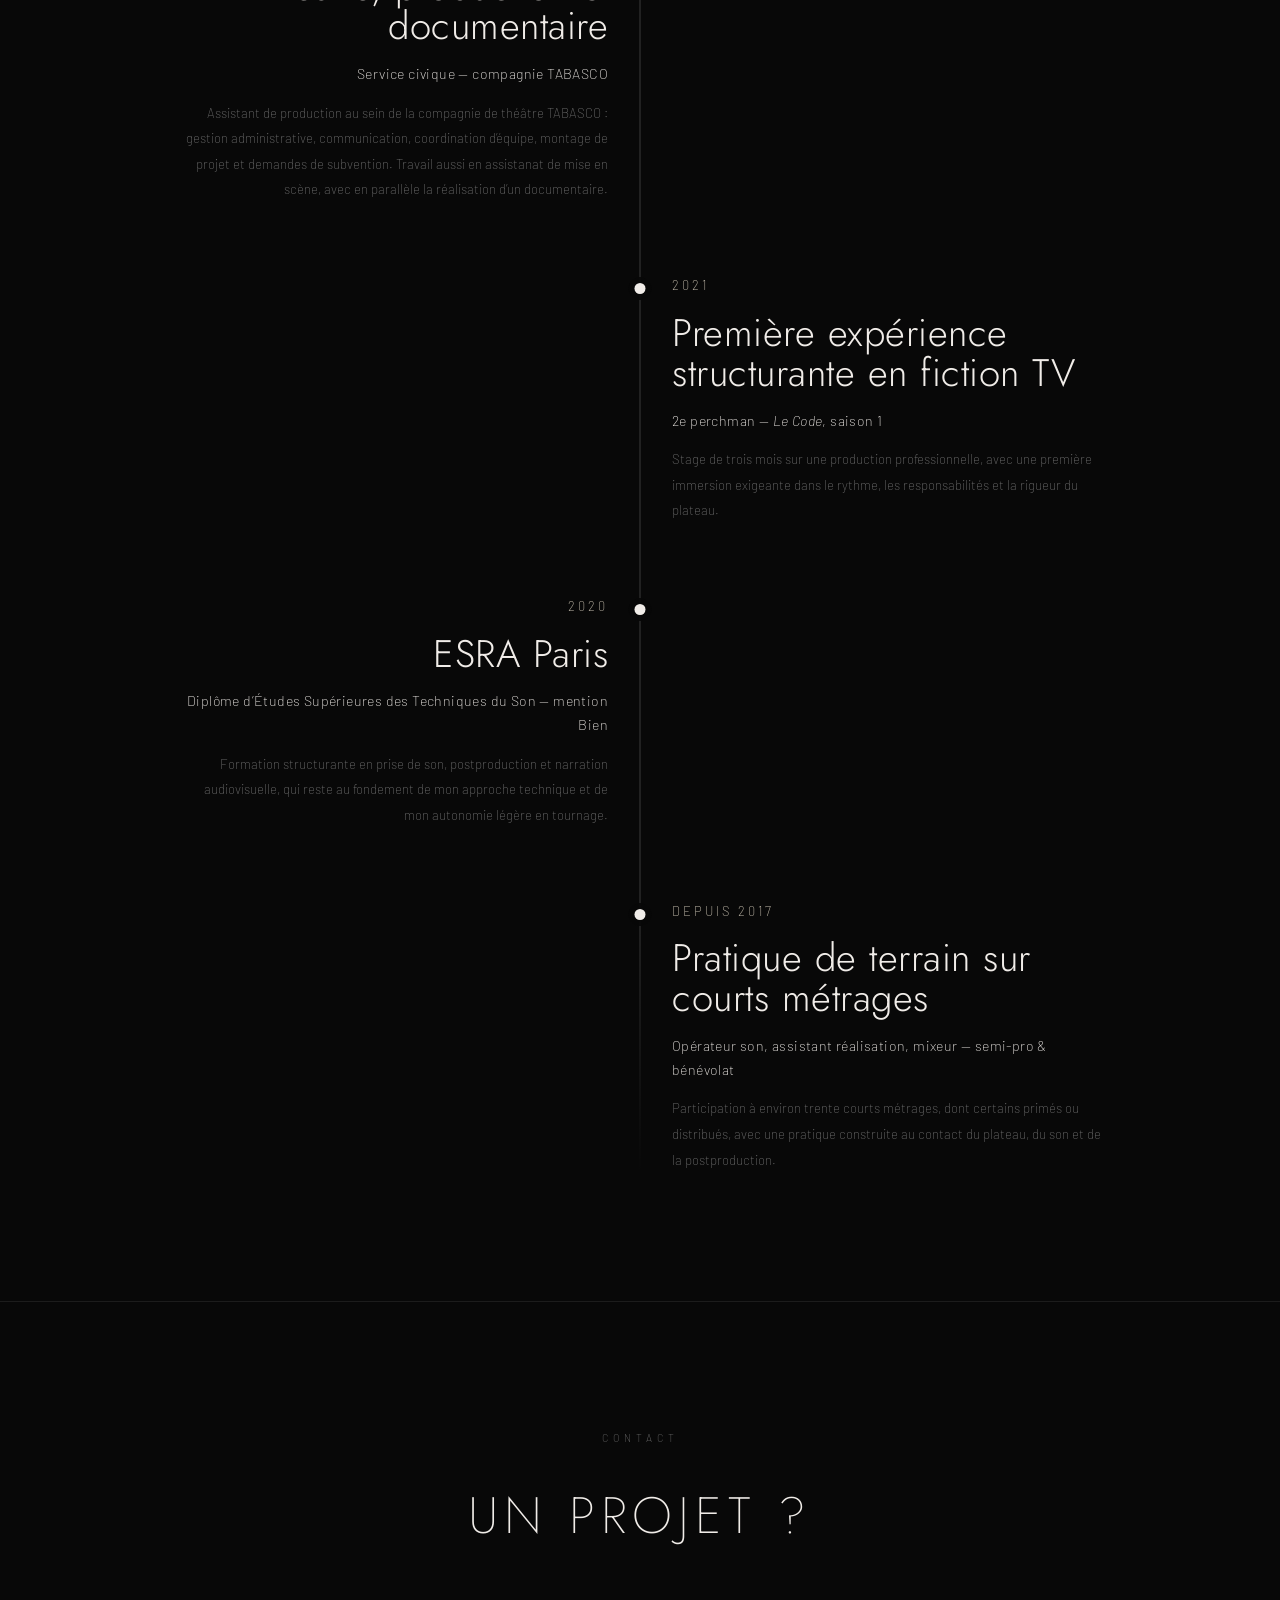
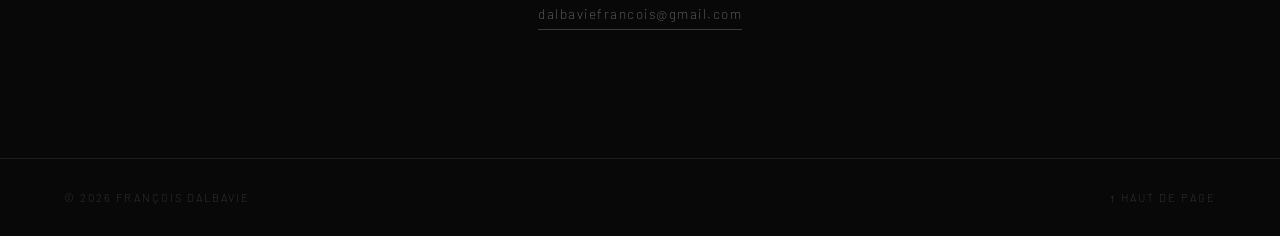
==== commit 41fd6014: "Rename 1-index.html to index.html" ====
--- a/index.html
+++ b/index.html
@@ -182,8 +182,6 @@
 </head>
 
 <body>
-
-  <div class="grain" aria-hidden="true"></div>
 
   <!-- ════ HEADER ════ -->
   <header class="hero" id="top">
@@ -448,6 +446,24 @@
             <button class="yt-play" aria-label="Lire Capsule captation — Conférence médium"></button>
           </div>
           <p class="video-card__label">Capsule captation — Conférence médium</p>
+        </article>
+
+        <article class="video-card">
+          <div class="video-card__embed yt-facade" data-id="rXQqHiKMbrU" data-title="Podcast — François Hollande">
+            <img src="https://img.youtube.com/vi/rXQqHiKMbrU/maxresdefault.jpg" alt="Podcast — François Hollande" loading="lazy" />
+            <button class="yt-play" aria-label="Lire Podcast — François Hollande"></button>
+          </div>
+          <p class="video-card__label">Podcast — François Hollande</p>
+          <p class="video-card__sublabel">Le Club 21e siècle · Agence Illustre</p>
+        </article>
+
+        <article class="video-card">
+          <div class="video-card__embed yt-facade" data-id="ZDzVBXlEbWg" data-title="Podcast — Jean-François Copé">
+            <img src="https://img.youtube.com/vi/ZDzVBXlEbWg/maxresdefault.jpg" alt="Podcast — Jean-François Copé" loading="lazy" />
+            <button class="yt-play" aria-label="Lire Podcast — Jean-François Copé"></button>
+          </div>
+          <p class="video-card__label">Podcast — Jean-François Copé</p>
+          <p class="video-card__sublabel">Le Club 21e siècle · Agence Illustre</p>
         </article>
 
         <button
--- a/css/style.css
+++ b/css/style.css
@@ -600,34 +600,30 @@
 }
 
 .captation-capsules {
-  grid-template-columns: repeat(2, minmax(0, 1fr));
+  grid-template-columns: repeat(3, minmax(0, 1fr));
 }
 
 .captation-collection {
   width: 100%;
-  display: grid;
-  grid-template-columns: 3fr 2fr;
-  gap: 4rem;
-  align-items: center;
+  min-width: 0;
   padding: 0;
   border: 0;
-  background: transparent;
+  background: var(--black);
   color: inherit;
   text-align: left;
   font: inherit;
   cursor: pointer;
+  align-items: stretch;
 }
 
 .captation-collection__thumb {
   position: relative;
   display: block;
-  aspect-ratio: 16 / 9;
-  overflow: hidden;
-  background: var(--dark);
-  border: 1px solid var(--grey-d);
 }
 
 .captation-collection__thumb img {
+  position: absolute;
+  inset: 0;
   width: 100%;
   height: 100%;
   object-fit: cover;
@@ -643,57 +639,57 @@
 
 .captation-collection:focus-visible {
   outline: 1px solid var(--white);
-  outline-offset: 6px;
+  outline-offset: -1px;
 }
 
 .captation-collection__badge {
   position: absolute;
-  right: 1rem;
-  top: 1rem;
-  padding: 0.35rem 0.55rem;
+  right: 0.8rem;
+  top: 0.8rem;
+  z-index: 2;
+  padding: 0.3rem 0.5rem;
   border: 1px solid rgba(240, 236, 232, 0.35);
   background: rgba(8, 8, 8, 0.58);
-  font-size: 0.58rem;
-  letter-spacing: 2px;
-  text-transform: uppercase;
-}
-
-.captation-collection__text {
+  font-size: 0.55rem;
+  letter-spacing: 1.6px;
+  text-transform: uppercase;
+}
+
+.captation-collection__icon {
+  position: absolute;
+  top: 50%;
+  left: 50%;
+  z-index: 2;
   display: flex;
-  flex-direction: column;
-  align-items: flex-start;
-}
-
-.captation-collection__eyebrow {
-  margin-bottom: 1rem;
-  font-size: 0.65rem;
-  letter-spacing: 4px;
-  text-transform: uppercase;
-  color: var(--grey-l);
+  width: 56px;
+  height: 56px;
+  align-items: center;
+  justify-content: center;
+  border: 1.5px solid rgba(240, 236, 232, 0.5);
+  border-radius: 50%;
+  background: rgba(240, 236, 232, 0.18);
+  backdrop-filter: blur(4px);
+  -webkit-backdrop-filter: blur(4px);
+  transform: translate(-50%, -50%);
+  font-size: 1.15rem;
+  transition: background 0.25s var(--ease), transform 0.25s var(--ease);
+}
+
+.captation-collection:hover .captation-collection__icon {
+  background: rgba(240, 236, 232, 0.28);
+  transform: translate(-50%, -50%) scale(1.08);
 }
 
 .captation-collection__title {
-  font-family: var(--font-title);
-  font-size: clamp(2rem, 3.5vw, 3.5rem);
-  font-weight: 300;
-  line-height: 1.05;
-  letter-spacing: 1px;
-}
-
-.captation-collection__body {
-  max-width: 370px;
-  margin-top: 1.4rem;
-  font-size: 0.82rem;
-  line-height: 1.9;
-  color: var(--grey-l);
+  display: block;
+  width: 100%;
 }
 
 .captation-collection__action {
-  margin-top: 1.5rem;
-  font-size: 0.65rem;
-  letter-spacing: 2px;
-  text-transform: uppercase;
-  color: var(--accent);
+  display: block;
+  width: 100%;
+  padding-bottom: 0.9rem;
+  color: var(--grey-l);
 }
 
 .captation-collection__action span {
@@ -710,7 +706,7 @@
   display: grid;
   grid-template-columns: repeat(2, minmax(0, 1fr));
   gap: 1px;
-  margin-top: 3rem;
+  margin-top: 2rem;
   background: var(--grey-d);
 }
 
@@ -1213,8 +1209,7 @@
 /* ── RESPONSIVE ── */
 @media (max-width: 900px) {
   .fiction-hero,
-  .showreel-hero,
-  .captation-collection {
+  .showreel-hero {
     grid-template-columns: 1fr;
     gap: 2rem;
   }
@@ -1225,6 +1220,10 @@
 
   .social-grid {
     grid-template-columns: repeat(3, minmax(0, 1fr));
+  }
+
+  .captation-capsules {
+    grid-template-columns: repeat(2, minmax(0, 1fr));
   }
 
   .photo-card img {
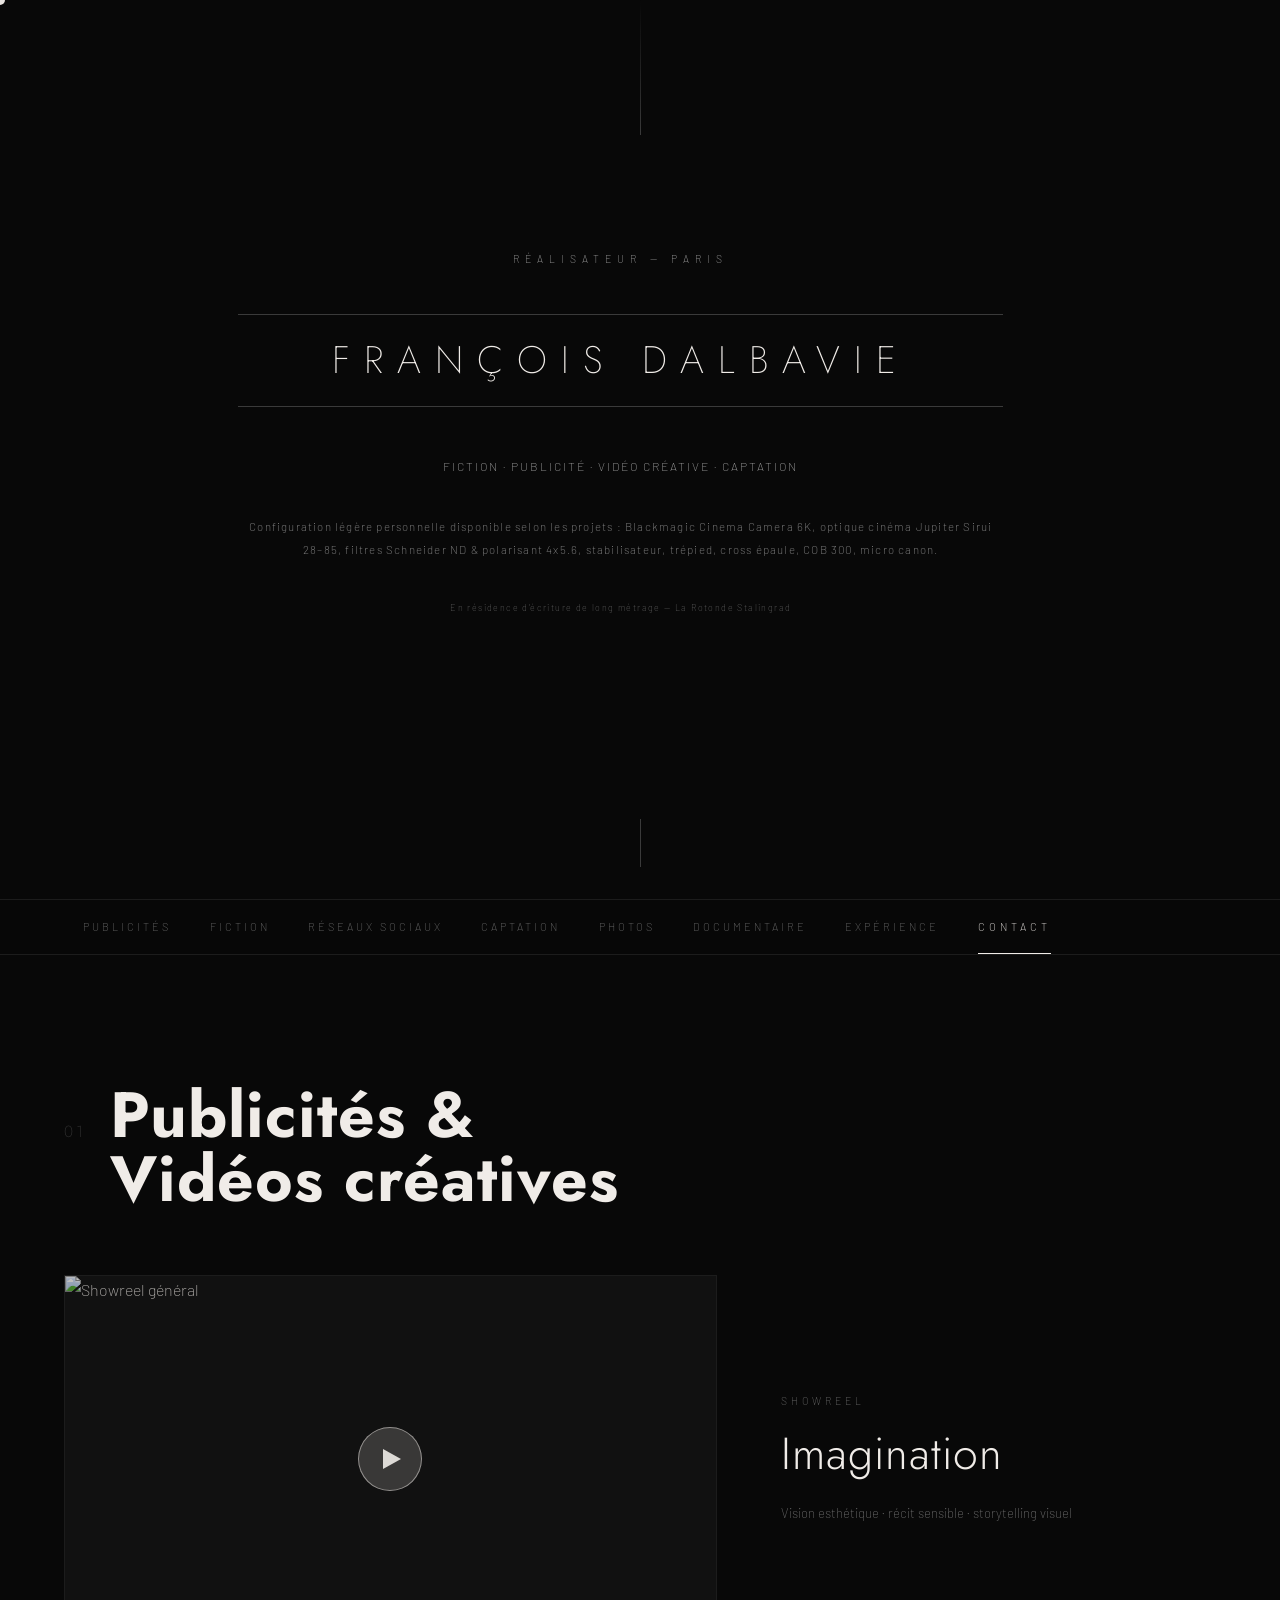
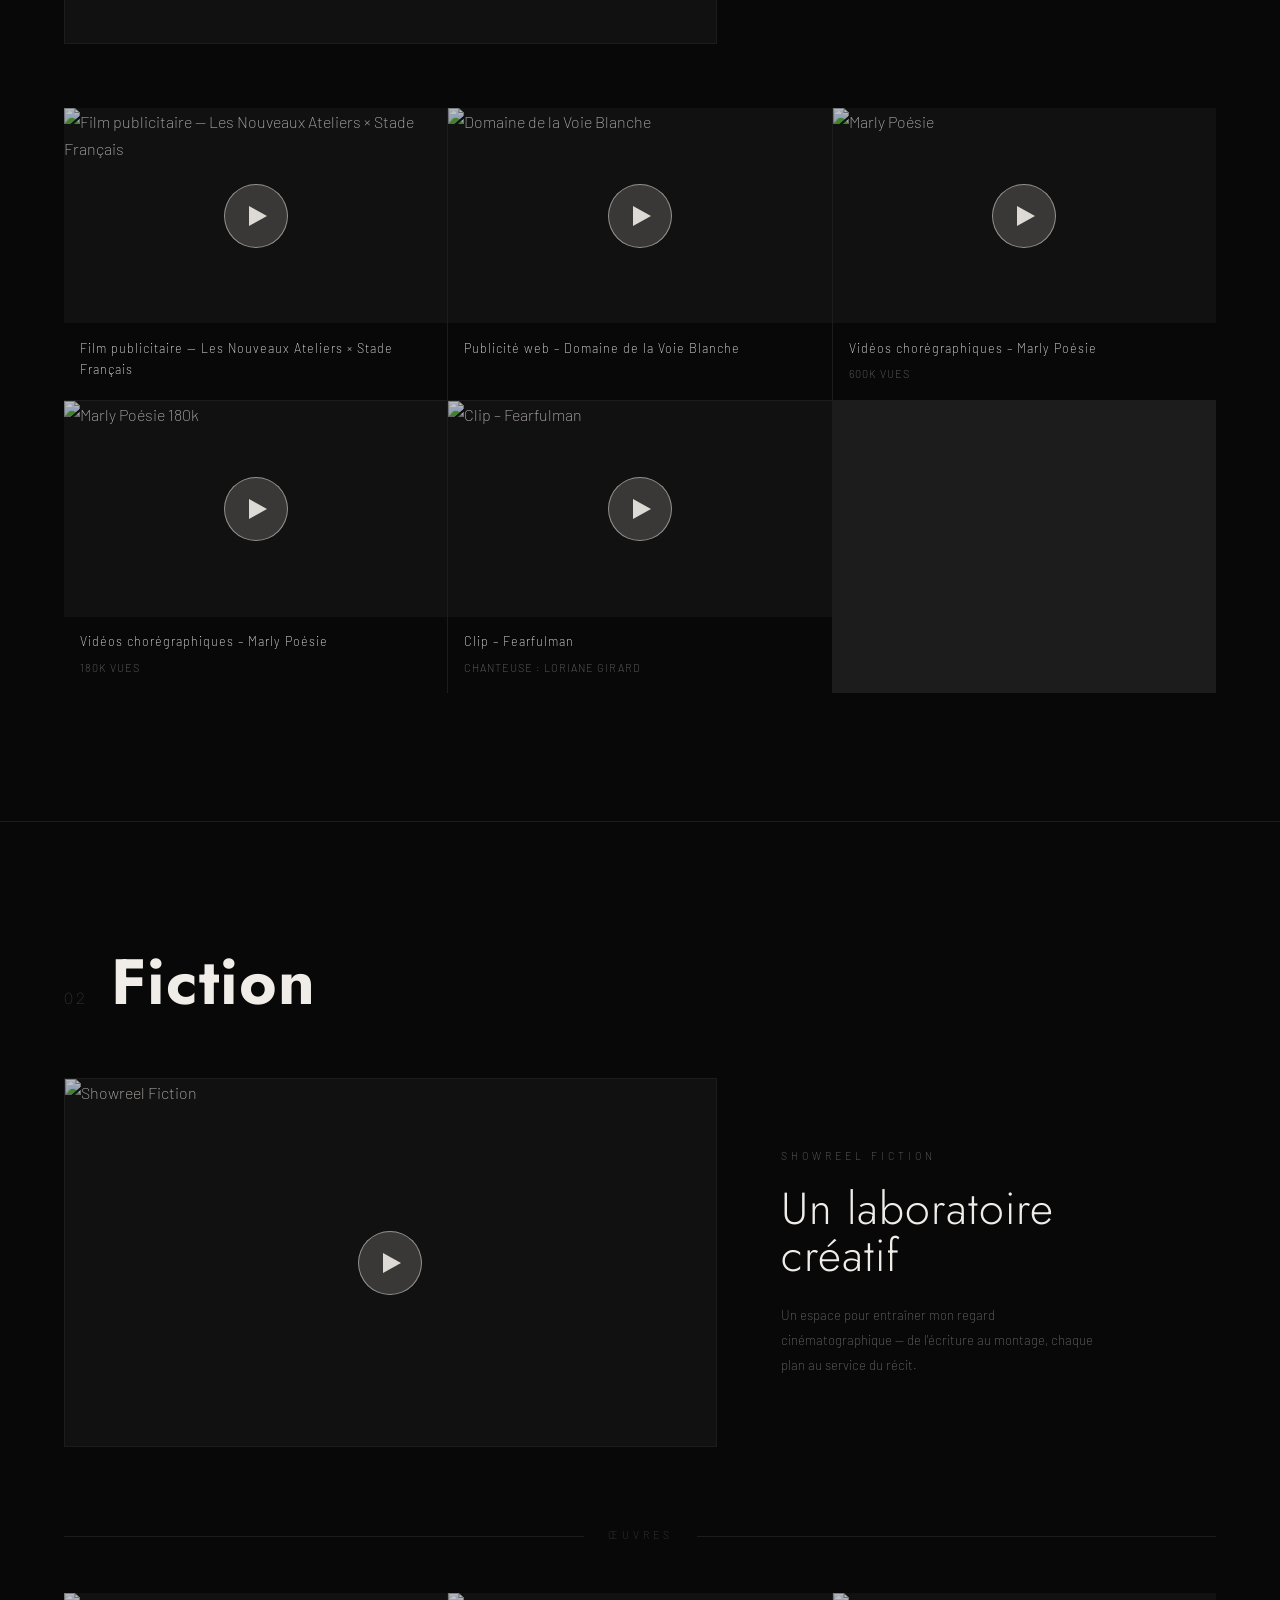
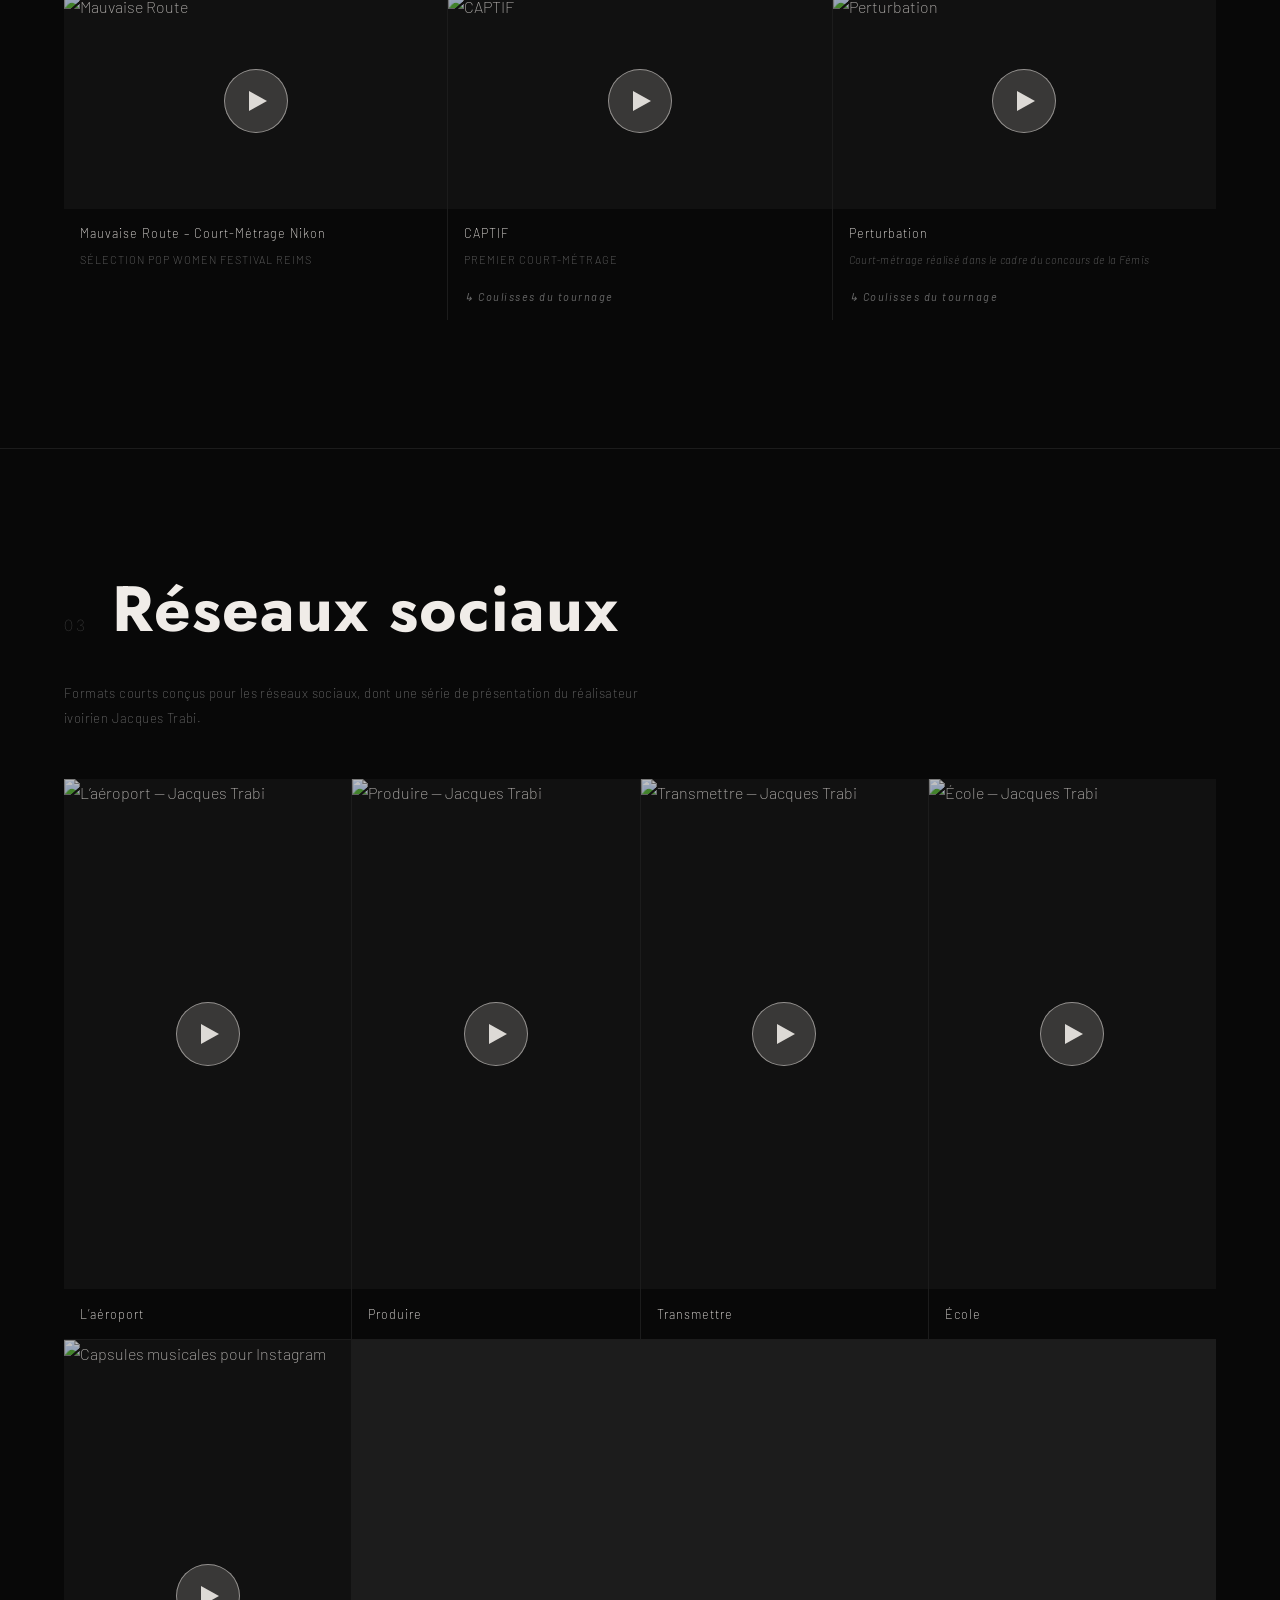
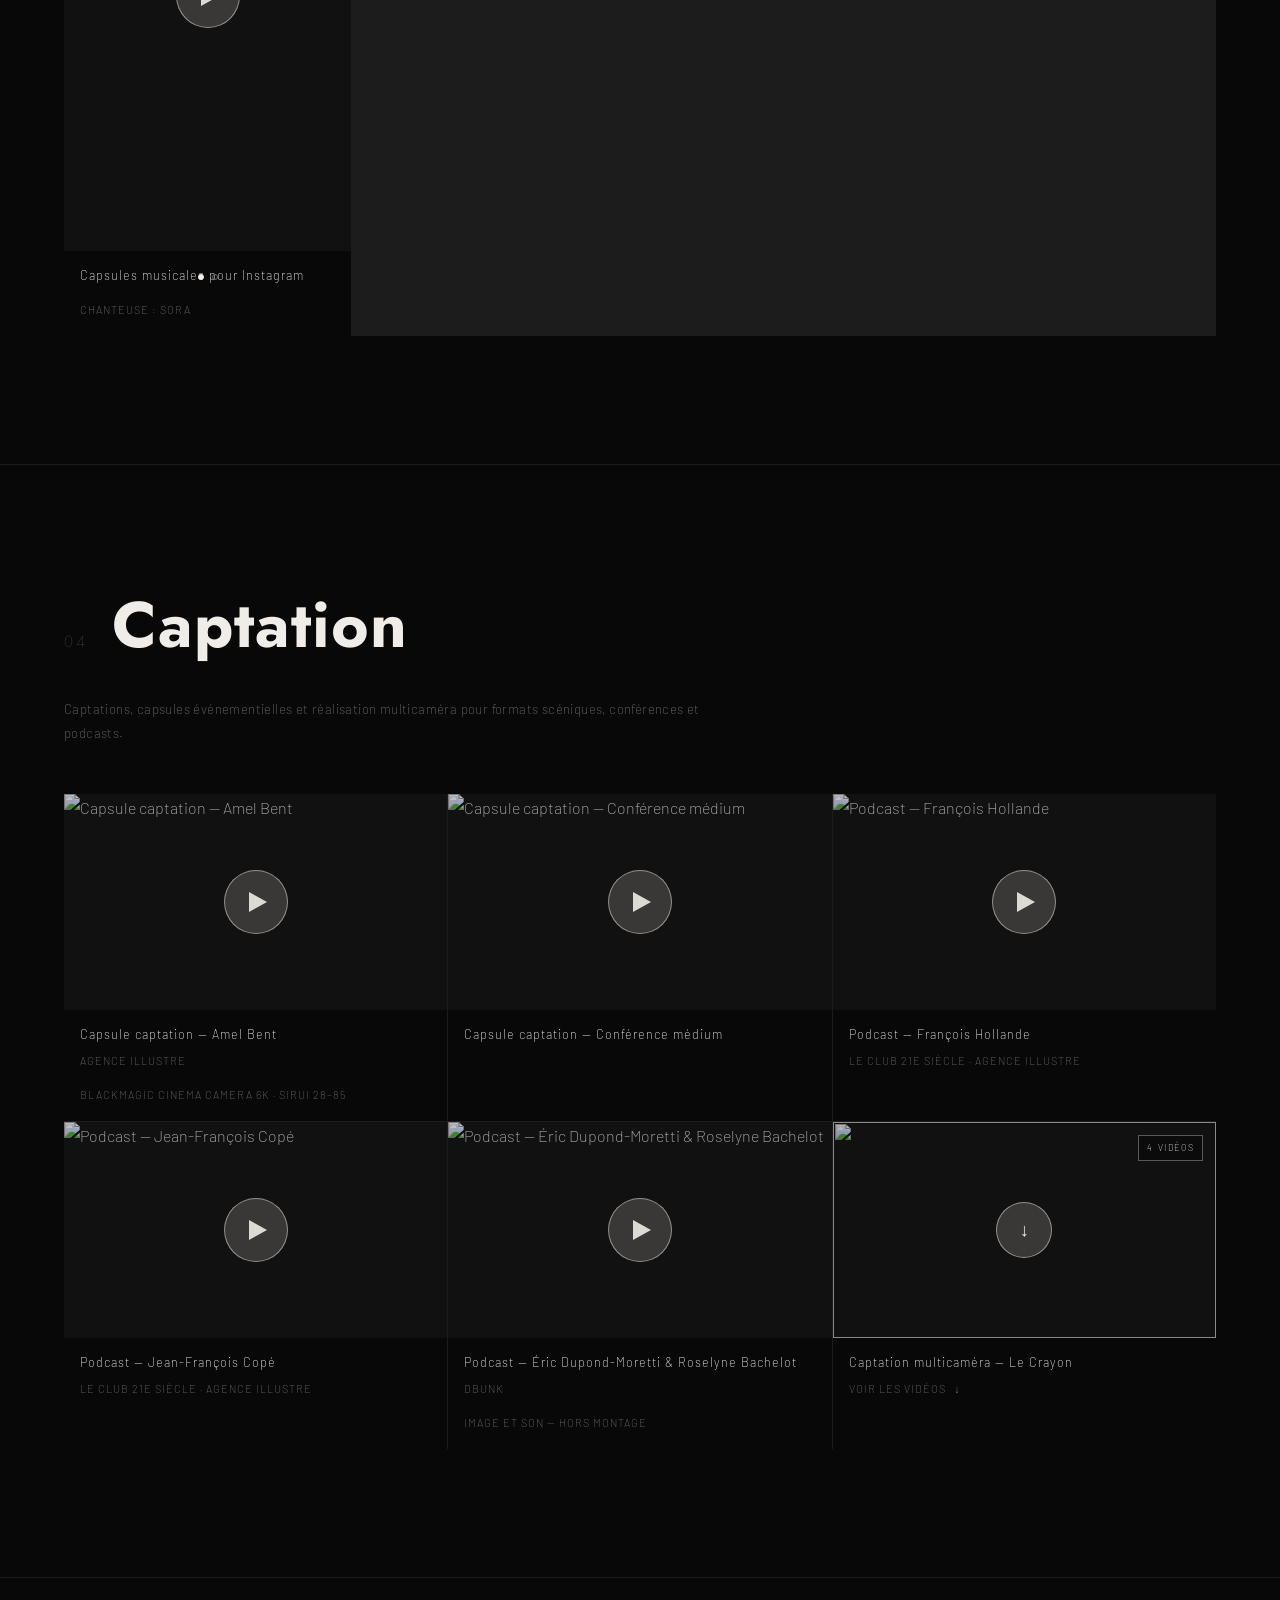
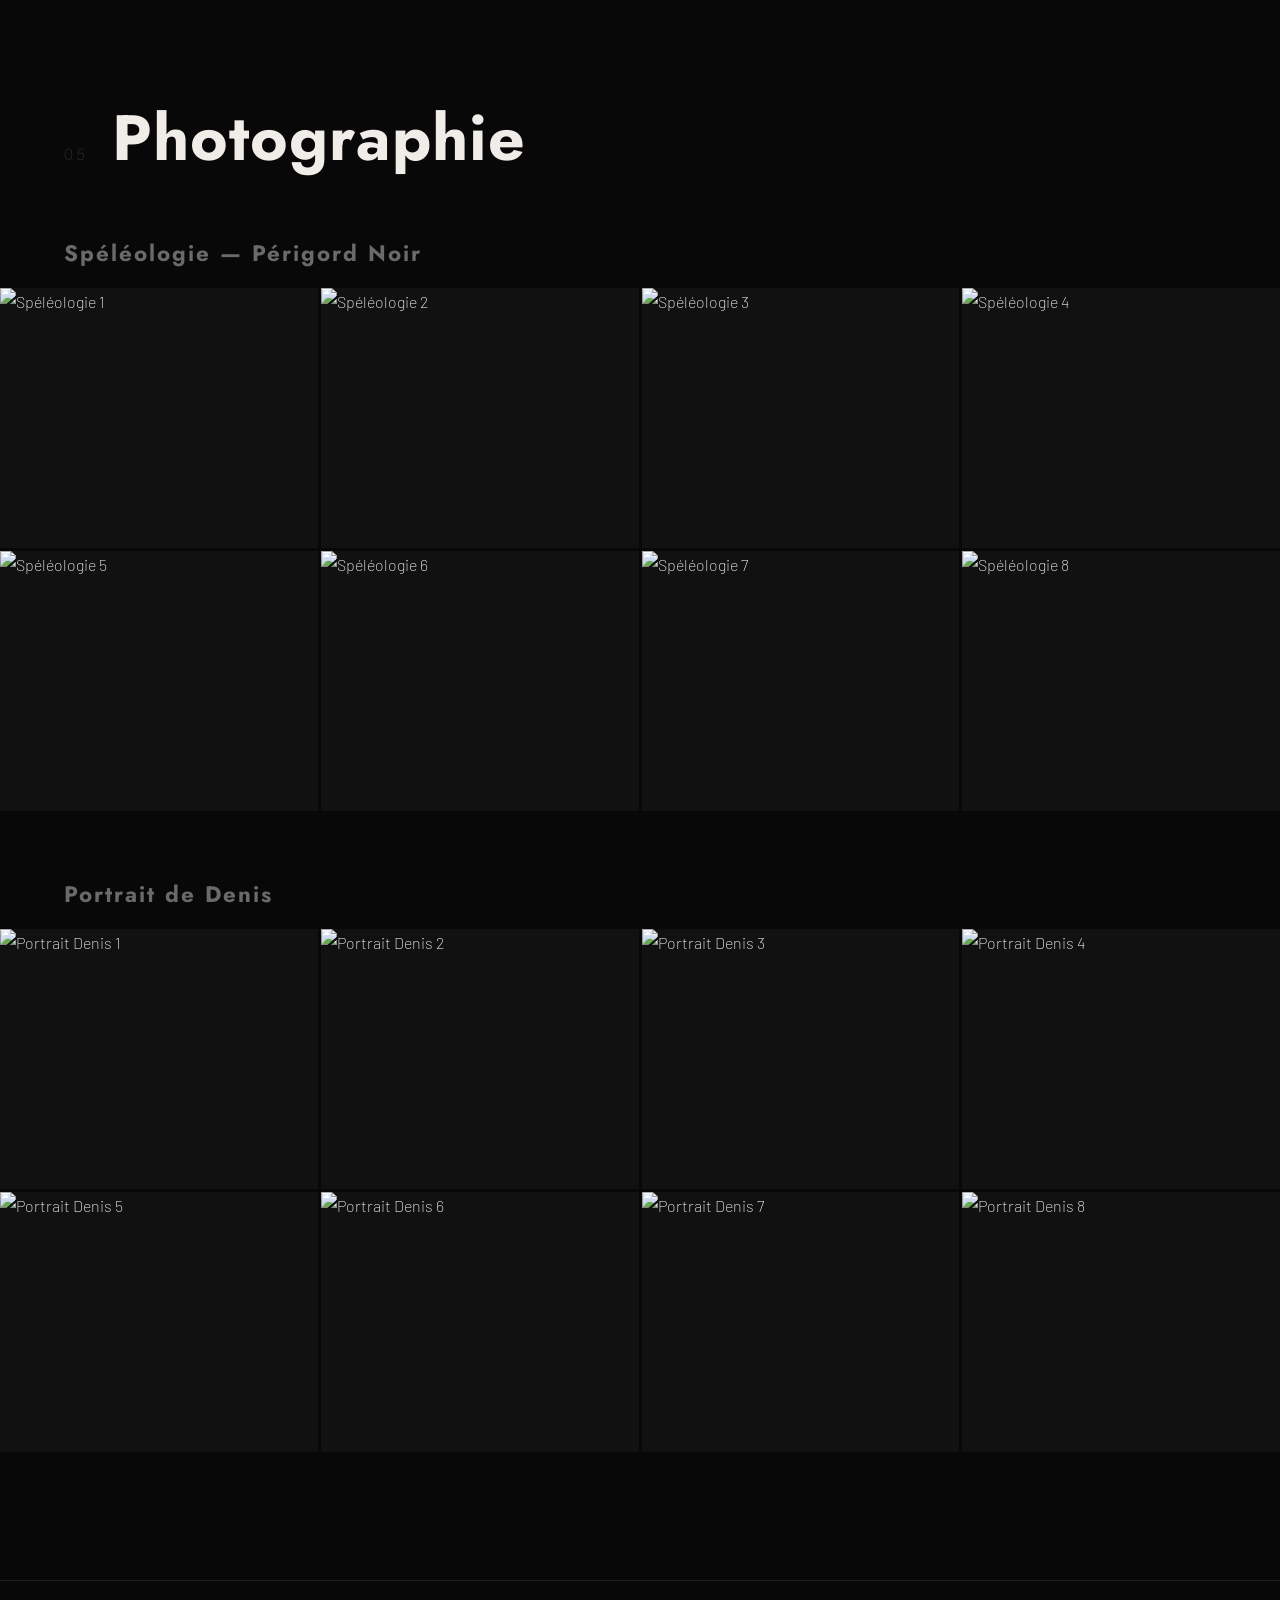
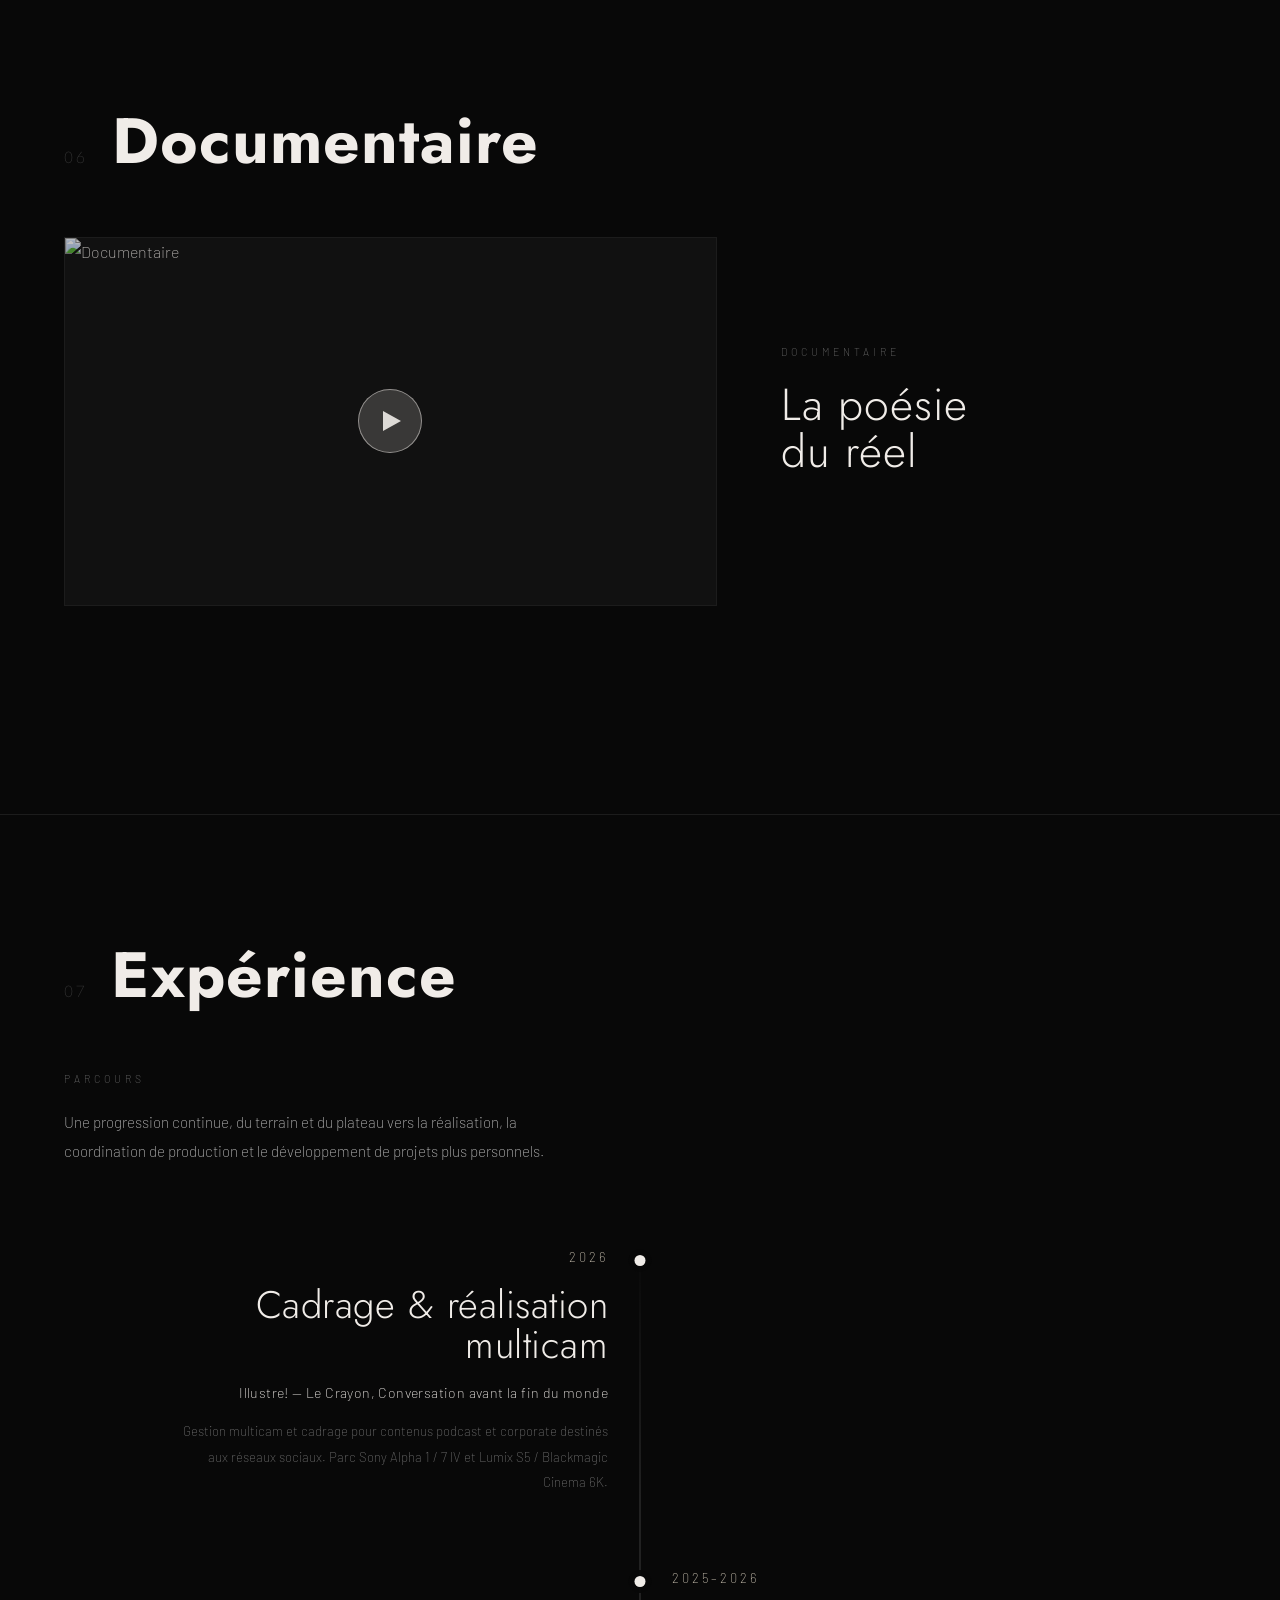
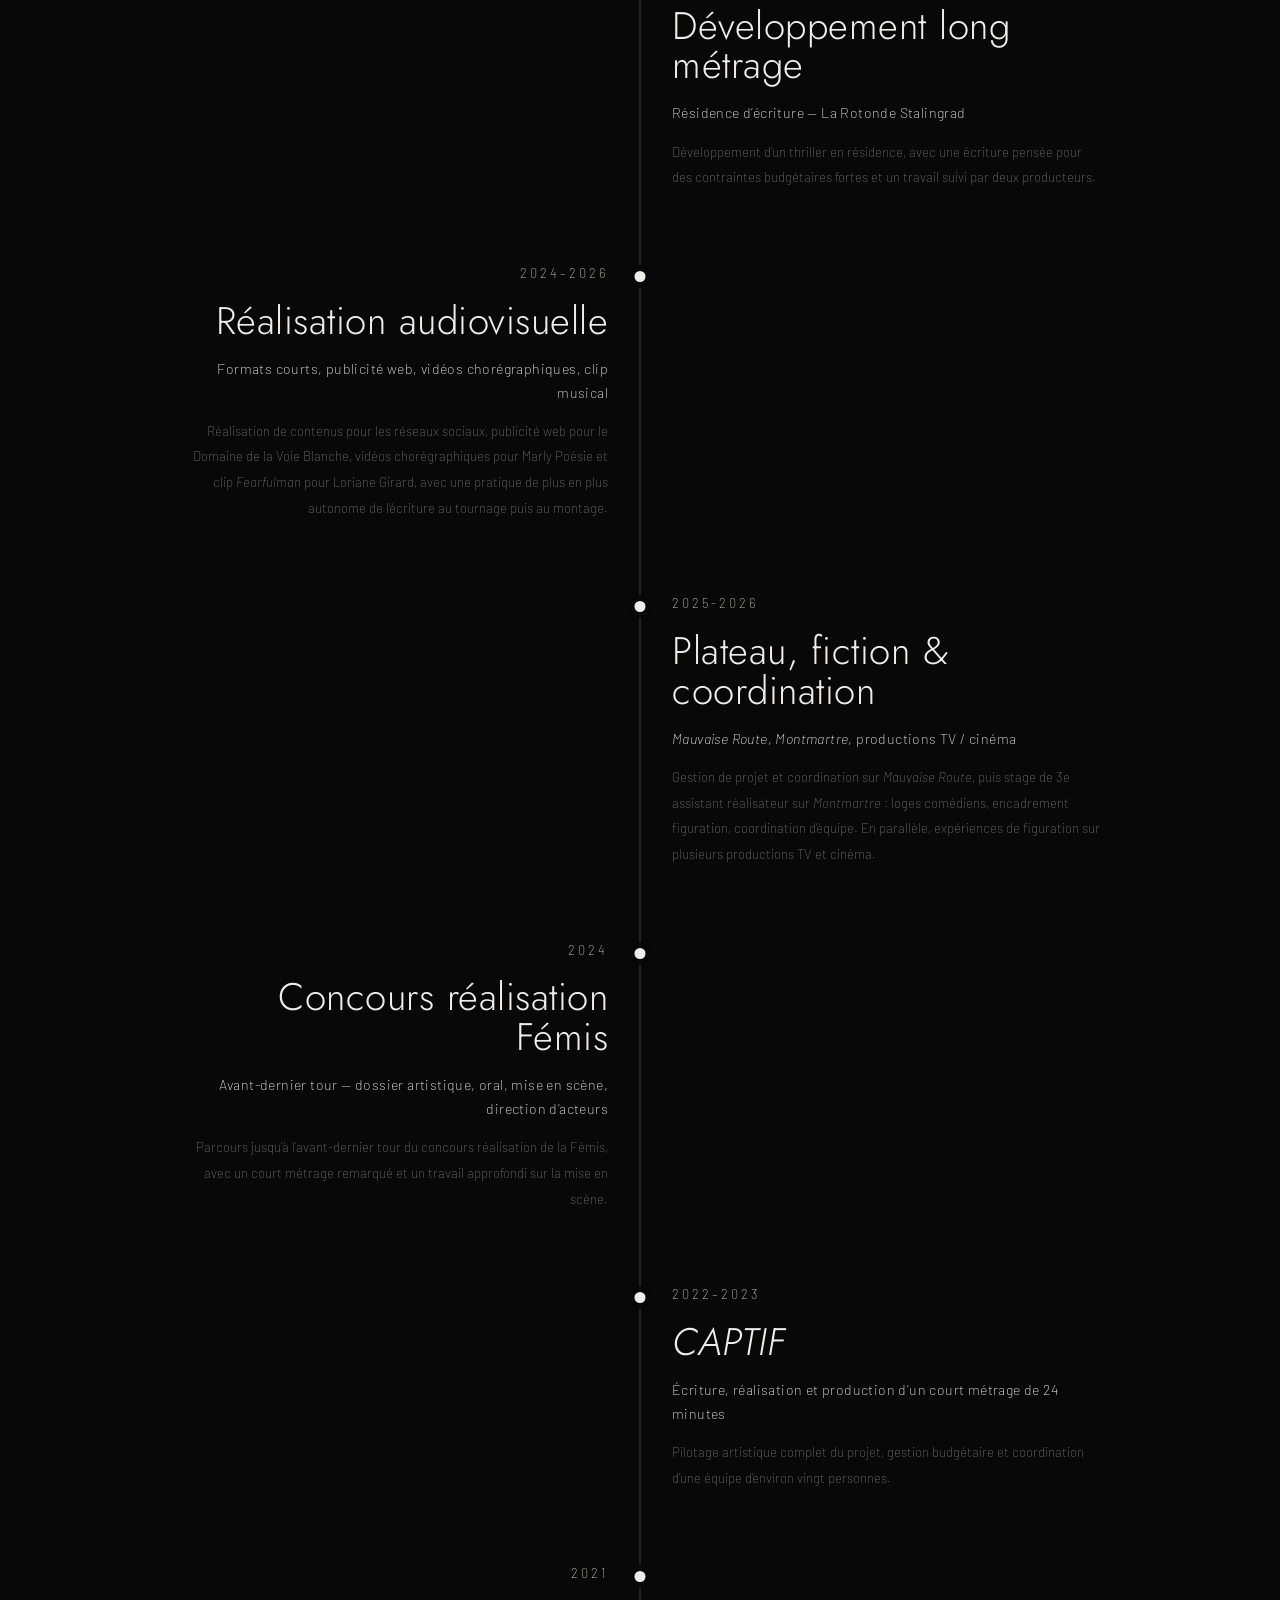
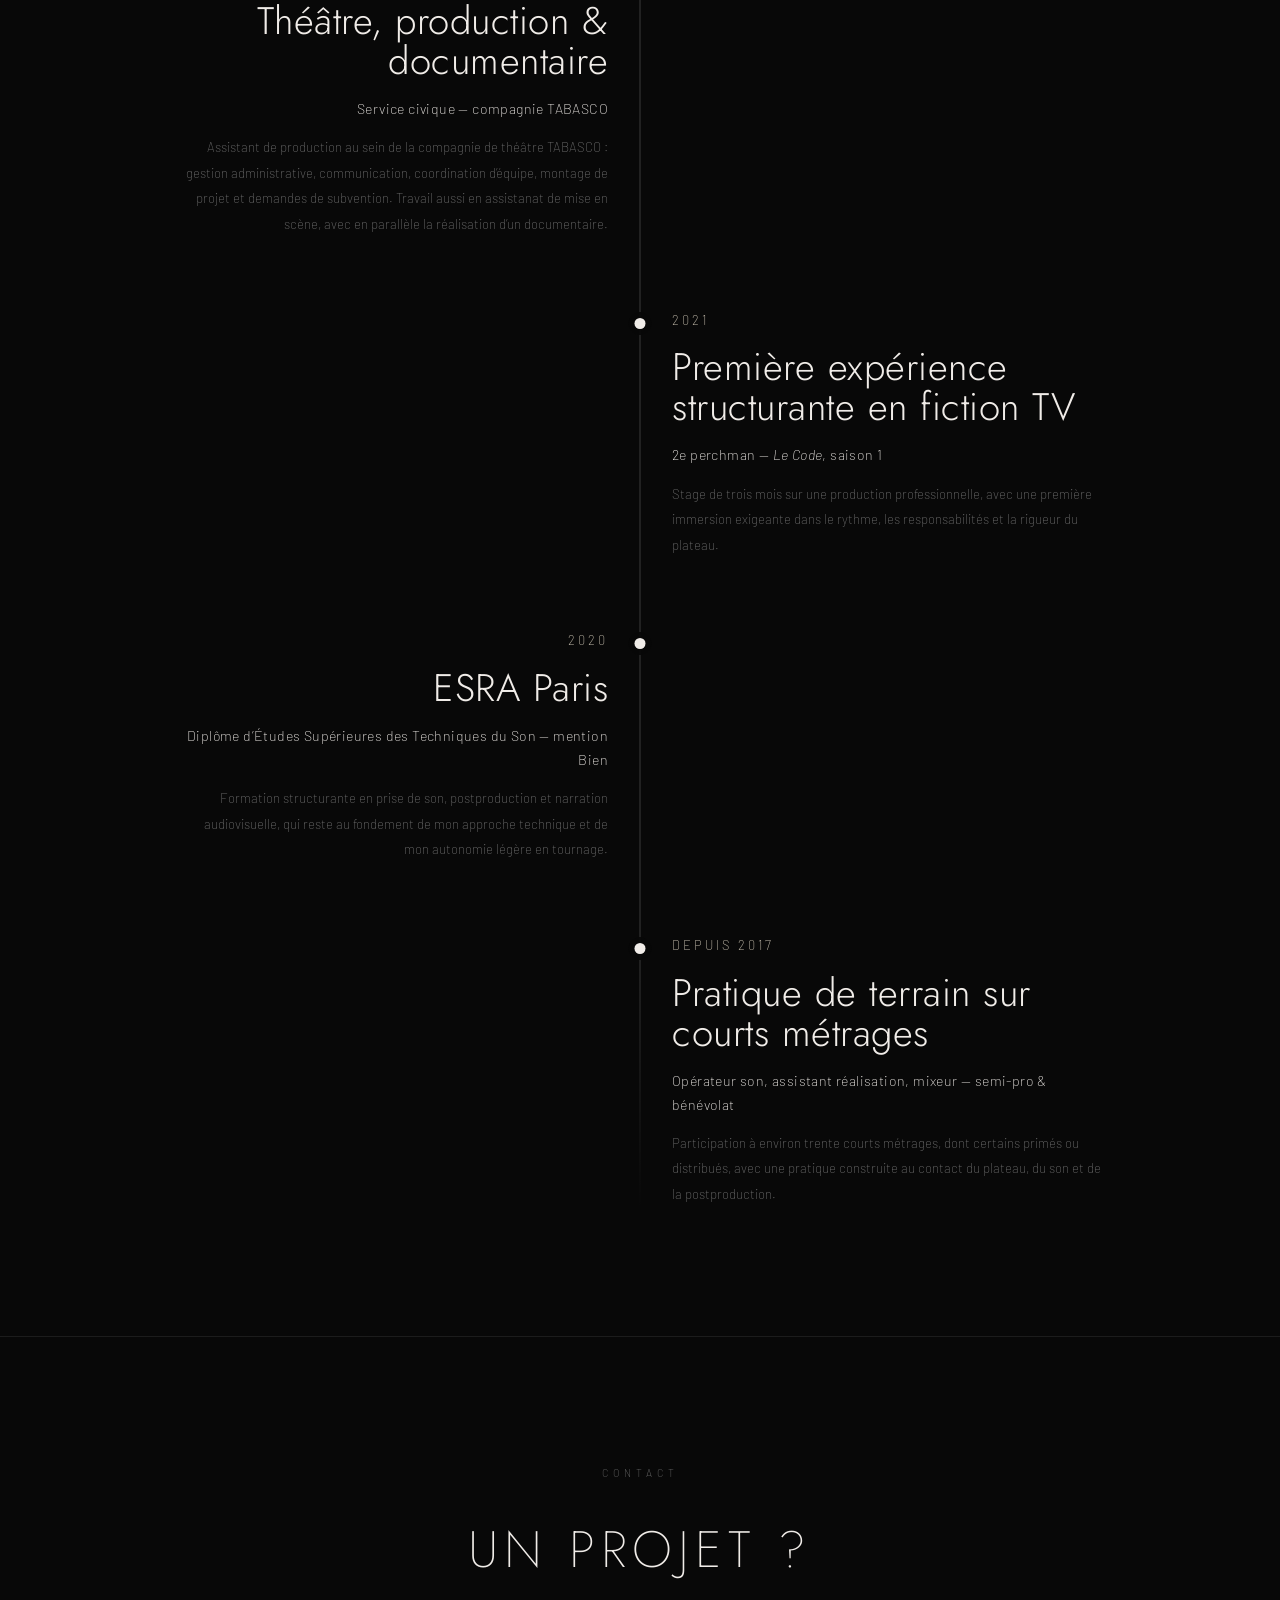
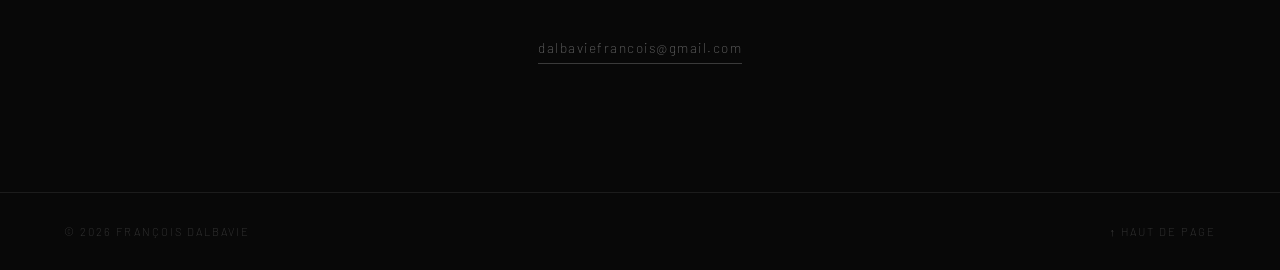
==== commit a0296449: "Rename 1-index.html to index.html" ====
--- a/index.html
+++ b/index.html
@@ -464,6 +464,17 @@
           </div>
           <p class="video-card__label">Podcast — Jean-François Copé</p>
           <p class="video-card__sublabel">Le Club 21e siècle · Agence Illustre</p>
+        </article>
+
+
+        <article class="video-card">
+          <div class="video-card__embed yt-facade" data-id="cUwbUQP9SA8" data-title="Podcast — Éric Dupond-Moretti &amp; Roselyne Bachelot">
+            <img src="https://img.youtube.com/vi/cUwbUQP9SA8/maxresdefault.jpg" alt="Podcast — Éric Dupond-Moretti &amp; Roselyne Bachelot" loading="lazy" />
+            <button class="yt-play" aria-label="Lire Podcast — Éric Dupond-Moretti &amp; Roselyne Bachelot"></button>
+          </div>
+          <p class="video-card__label">Podcast — Éric Dupond-Moretti &amp; Roselyne Bachelot</p>
+          <p class="video-card__sublabel">Dbunk</p>
+          <p class="video-card__sublabel">Image et son — hors montage</p>
         </article>
 
         <button
--- a/css/style.css
+++ b/css/style.css
@@ -36,7 +36,6 @@
 @media (prefers-reduced-motion: reduce) {
   html { scroll-behavior: auto; }
   .reveal { transition: none !important; }
-  .grain  { animation: none; }
   .hero__inner,
   .hero__scroll { animation: none; opacity: 1; transform: none; }
   .hero__scroll span::after { animation: none; }
@@ -84,25 +83,6 @@
   height: 32px;
 }
 
-/* ── GRAIN OVERLAY ── */
-.grain {
-  position: fixed;
-  inset: -50%;
-  width: 200%;
-  height: 200%;
-  background-image: url("data:image/svg+xml,%3Csvg viewBox='0 0 512 512' xmlns='http://www.w3.org/2000/svg'%3E%3Cfilter id='noise'%3E%3CfeTurbulence type='fractalNoise' baseFrequency='0.75' numOctaves='4' stitchTiles='stitch'/%3E%3C/filter%3E%3Crect width='100%25' height='100%25' filter='url(%23noise)'/%3E%3C/svg%3E");
-  opacity: 0.035;
-  pointer-events: none;
-  z-index: 8000;
-  animation: grain 0.8s steps(2) infinite;
-}
-
-@keyframes grain {
-  0%, 100% { transform: translate(0, 0); }
-  25%       { transform: translate(-2%, -1%); }
-  50%       { transform: translate(1%, 2%); }
-  75%       { transform: translate(-1%, 1%); }
-}
 
 /* ── HERO ── */
 .hero {
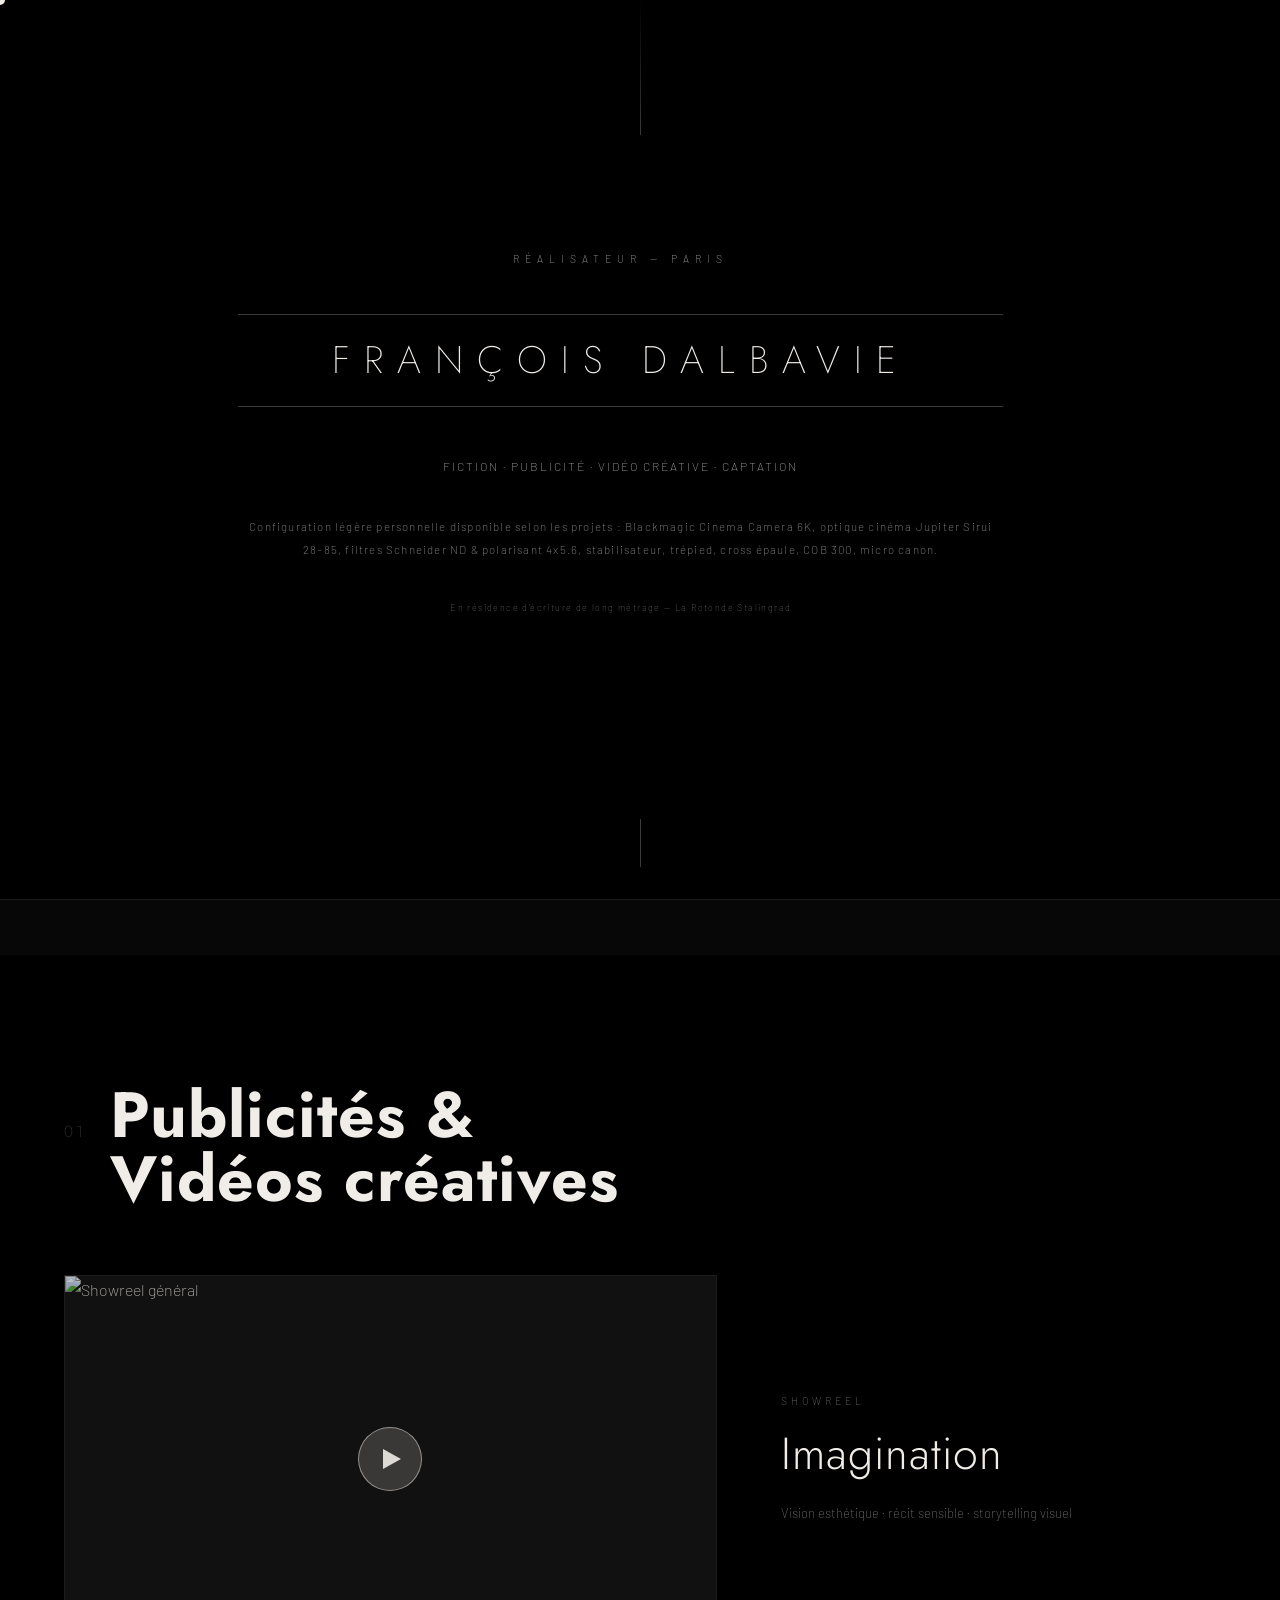
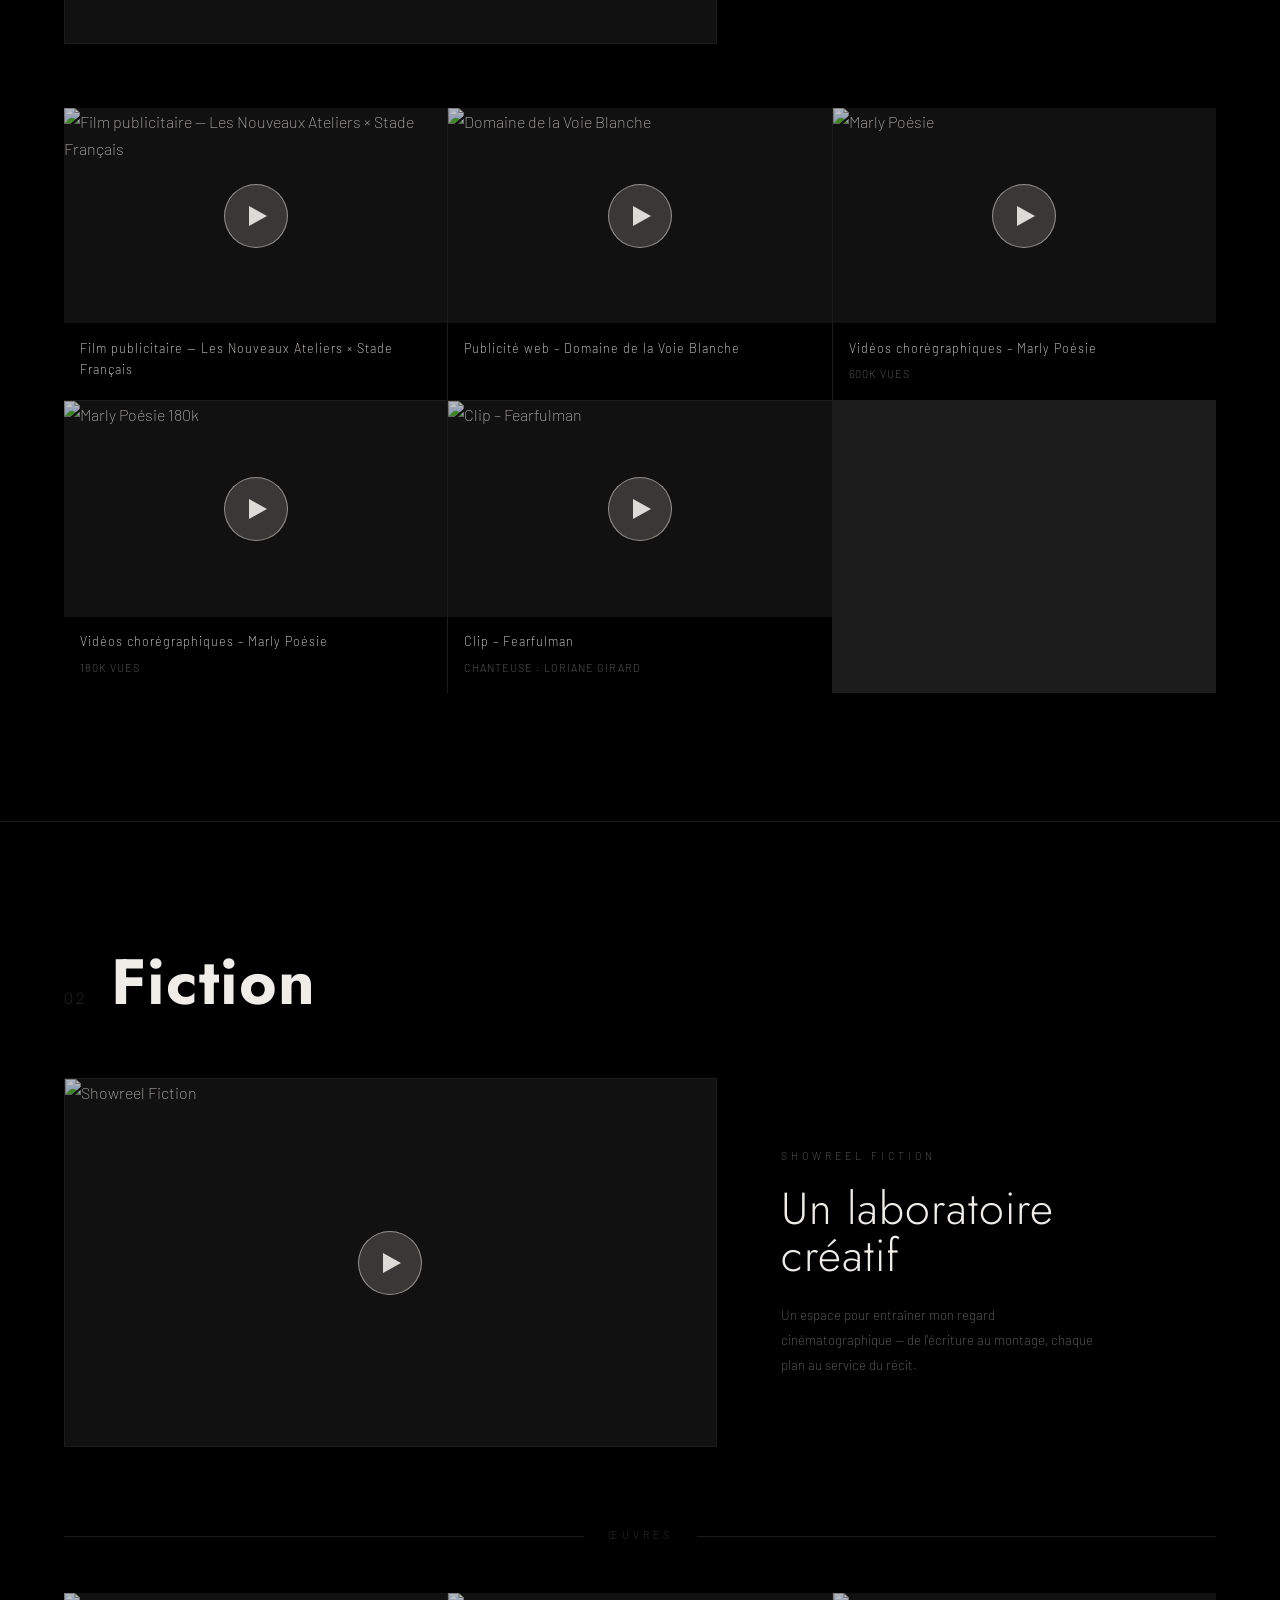
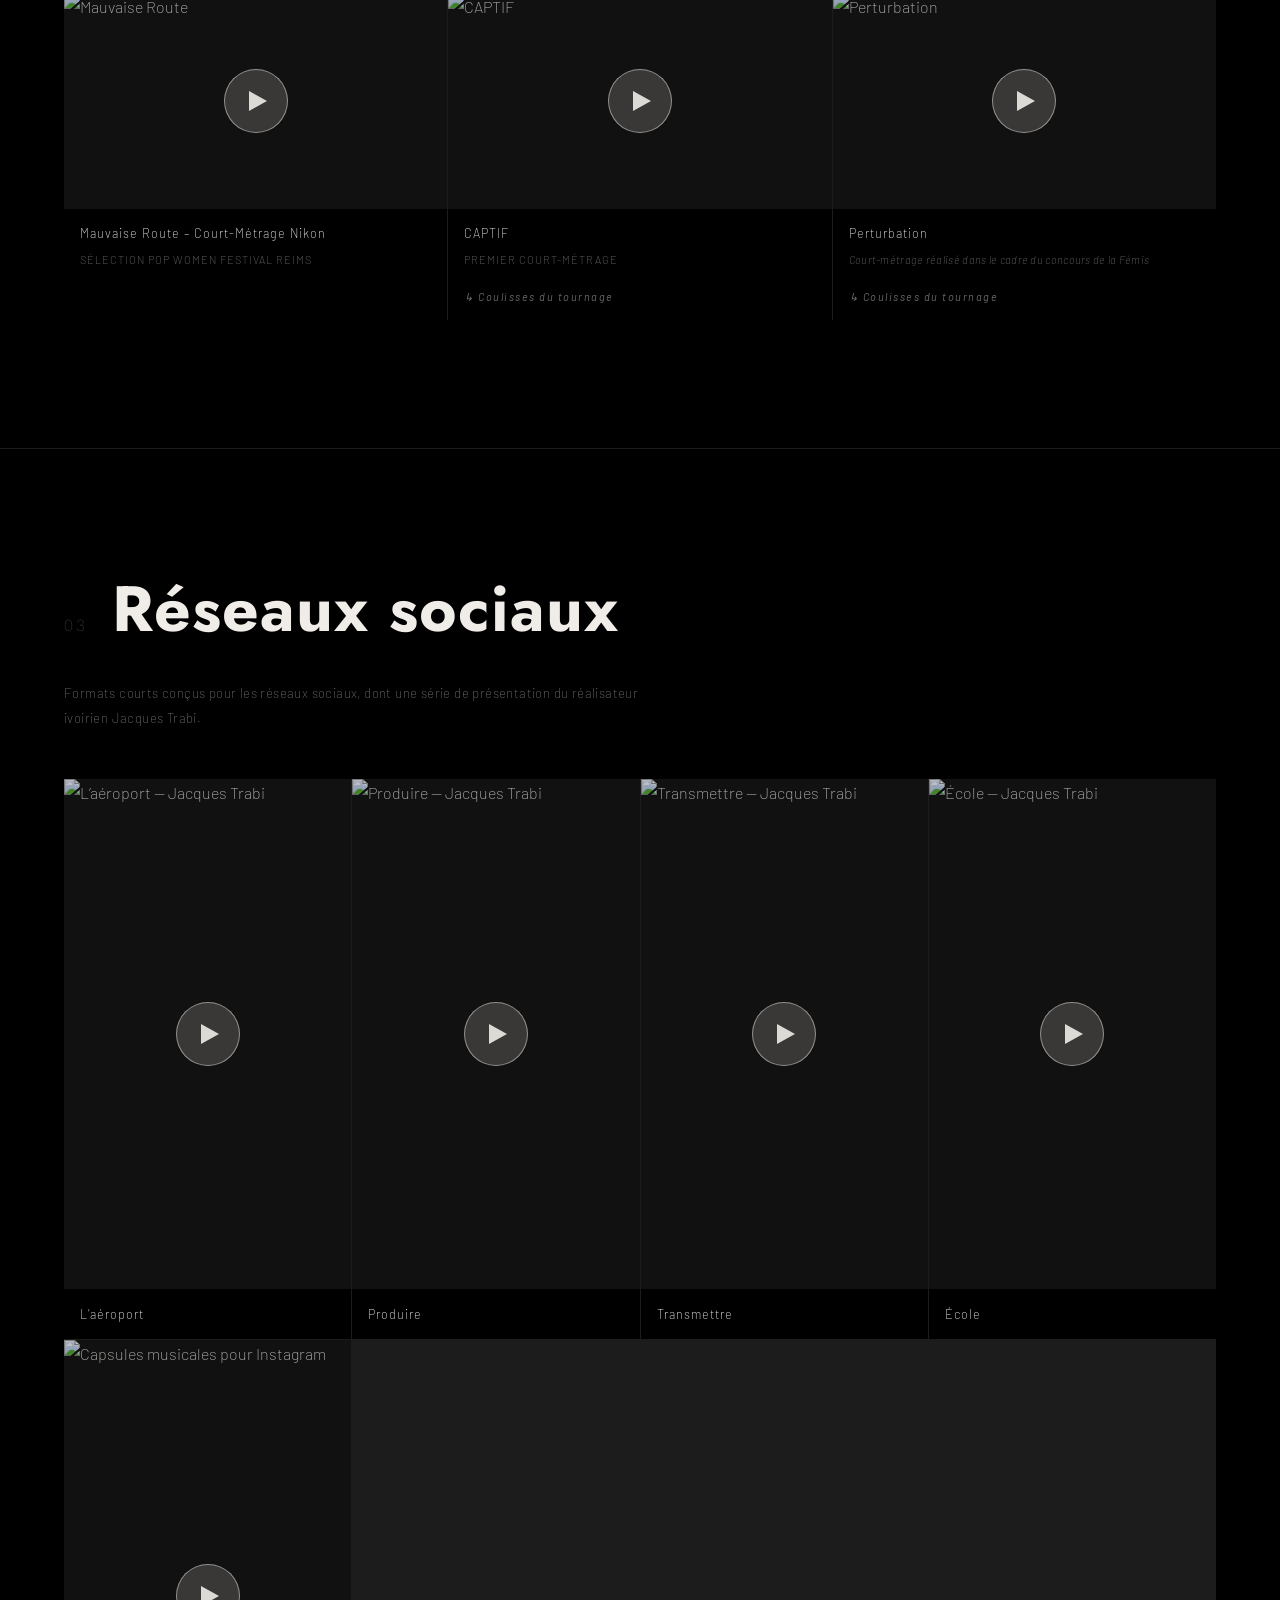
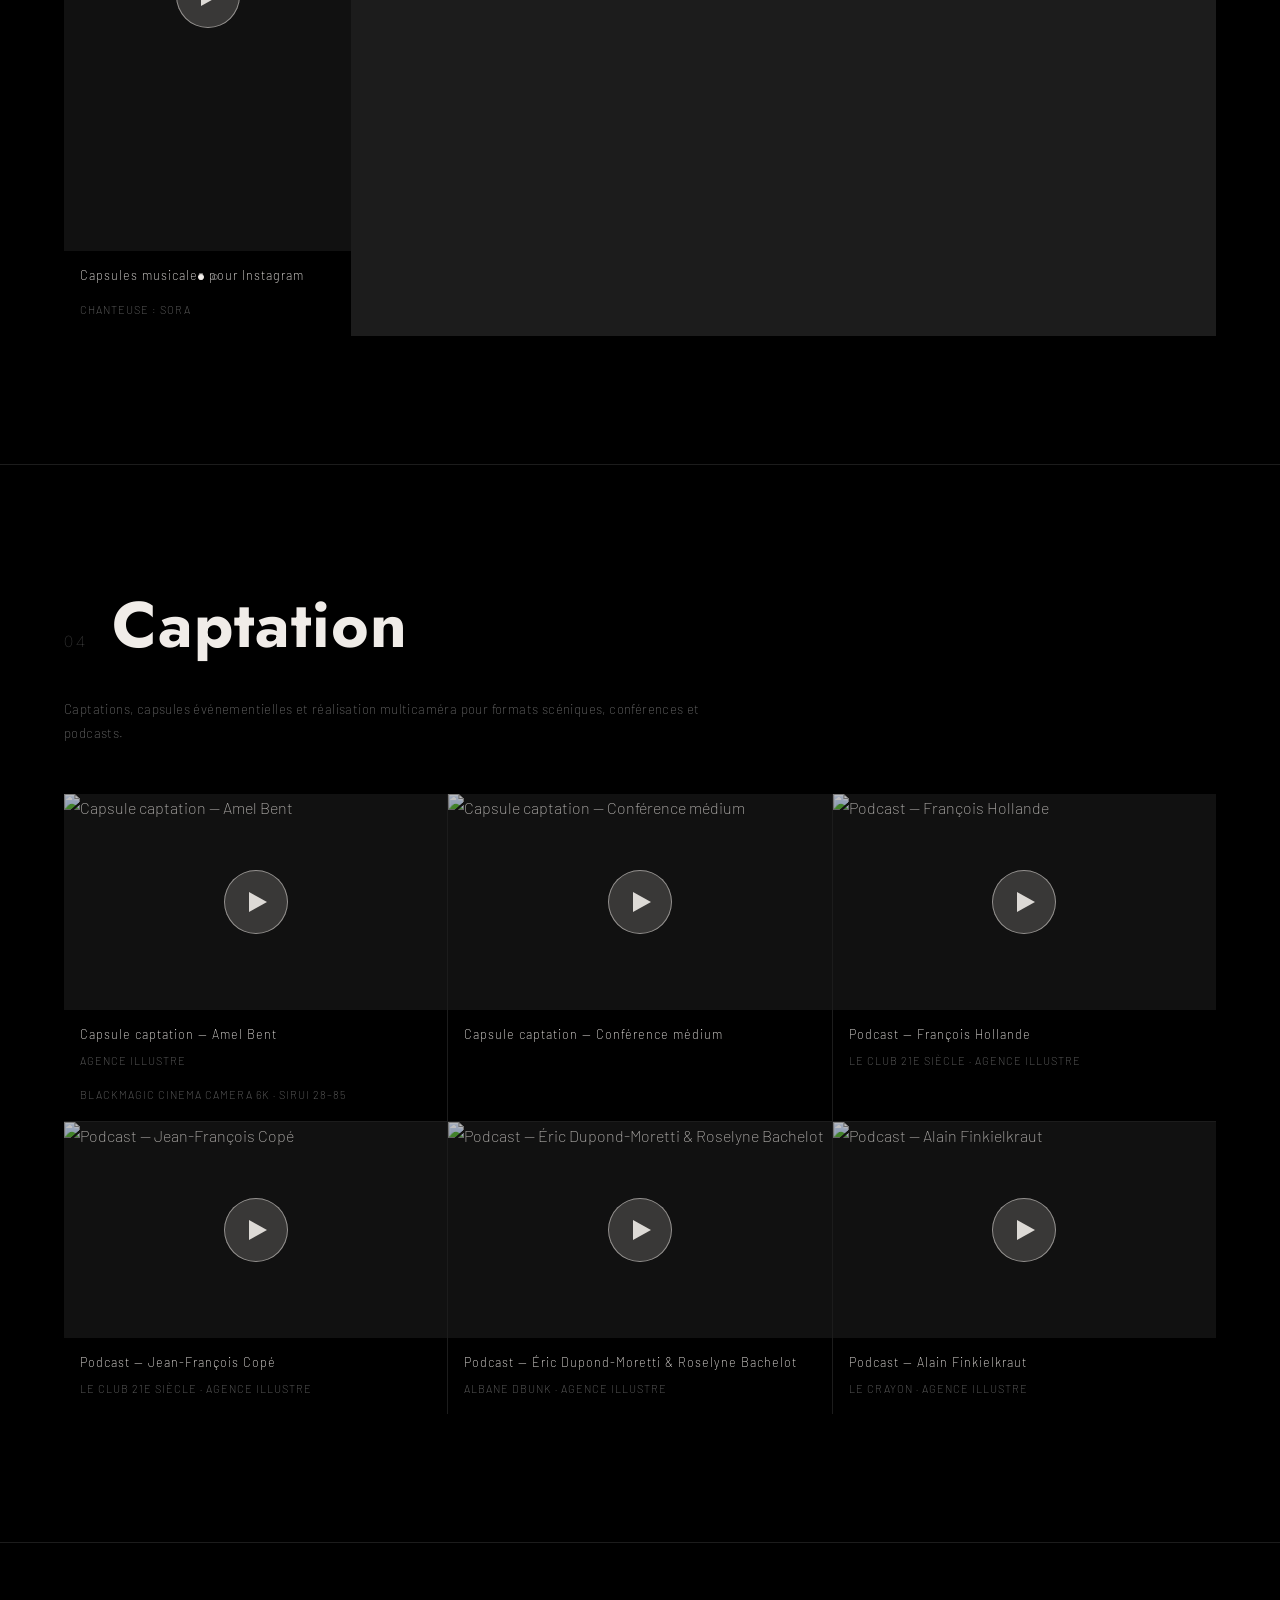
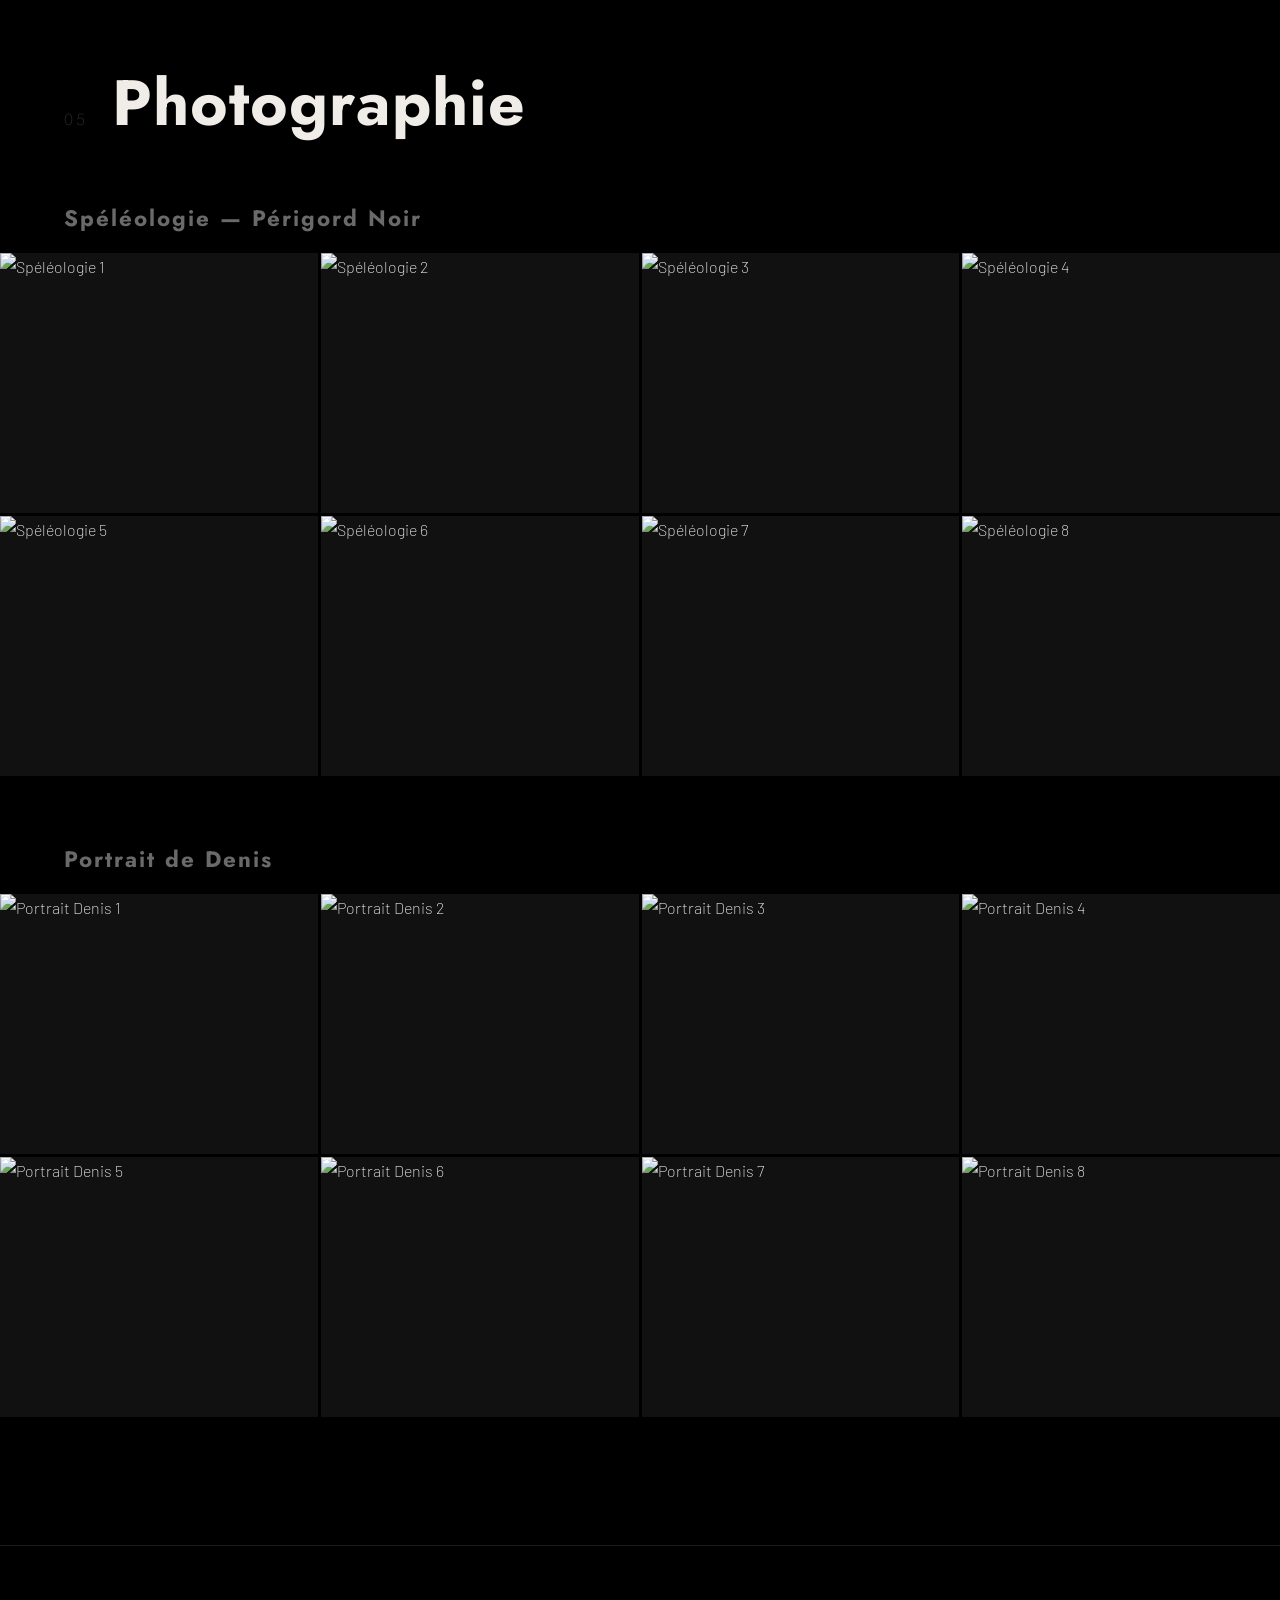
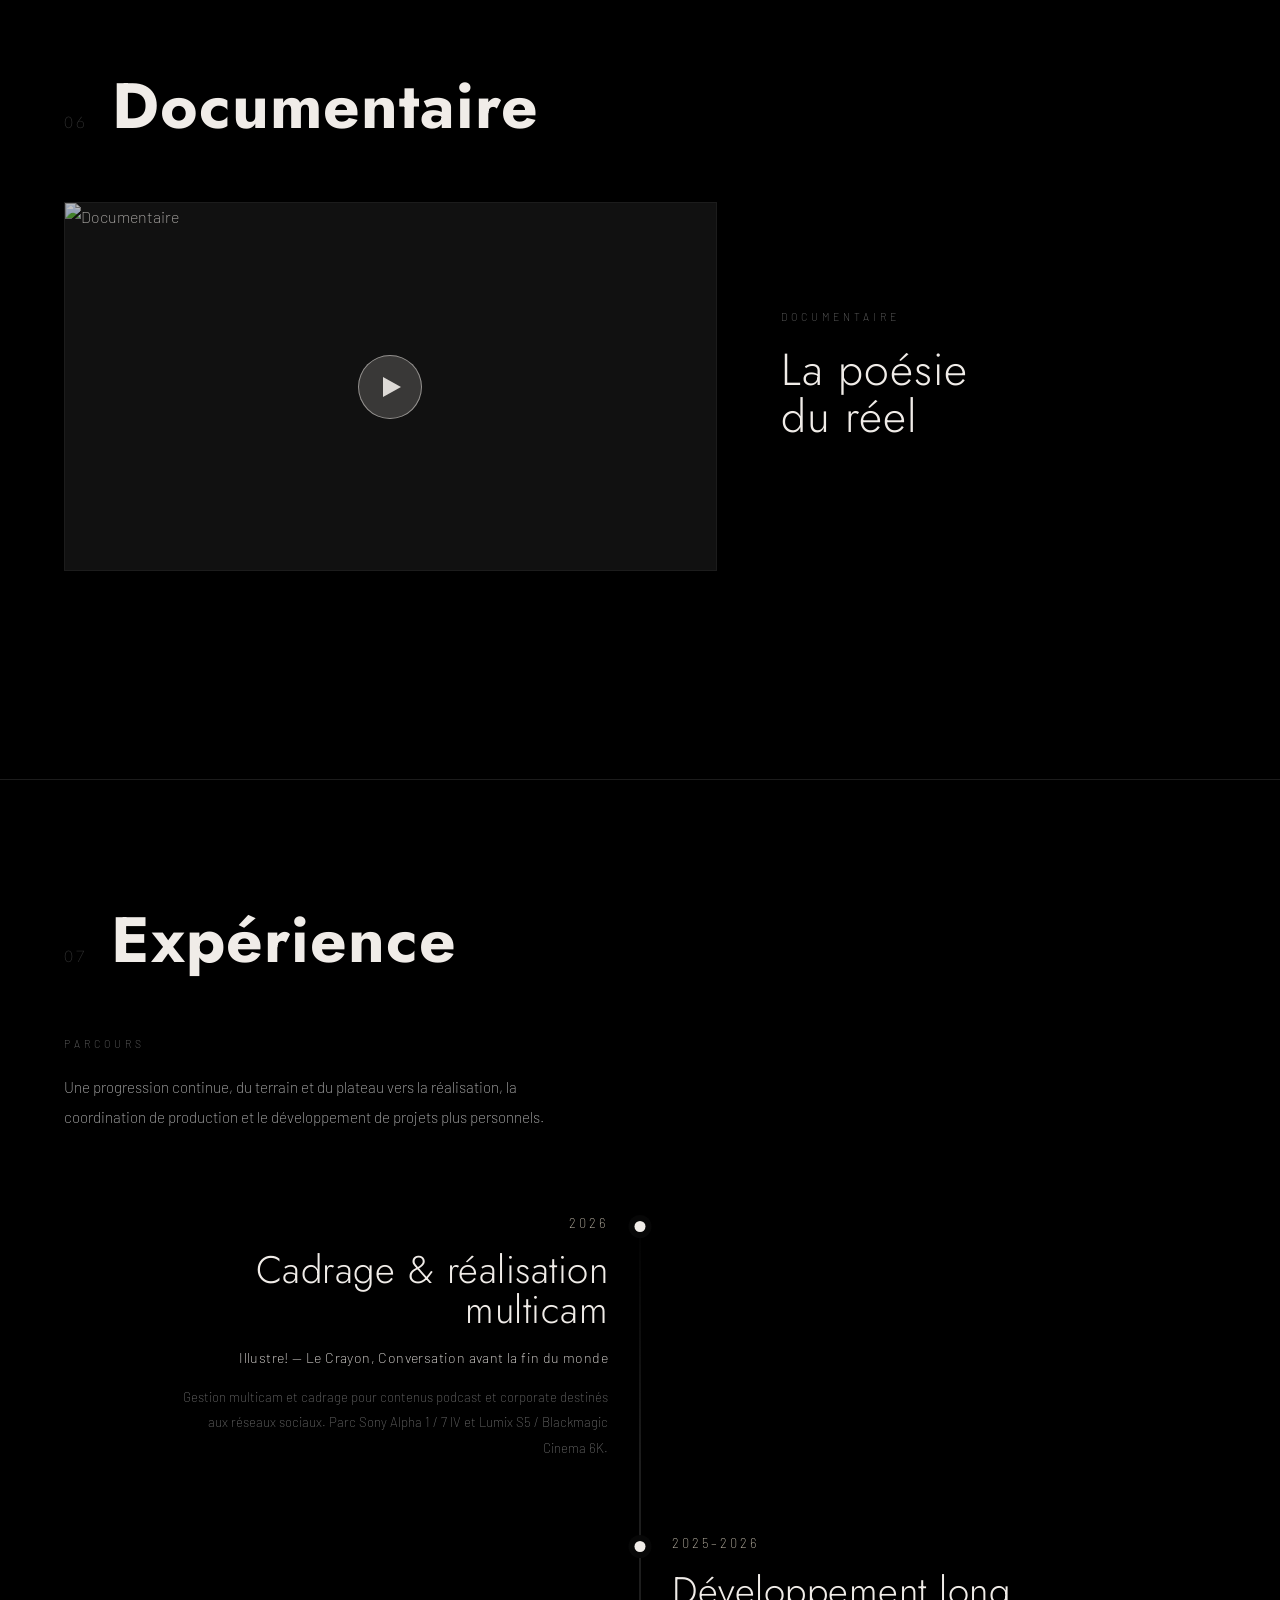
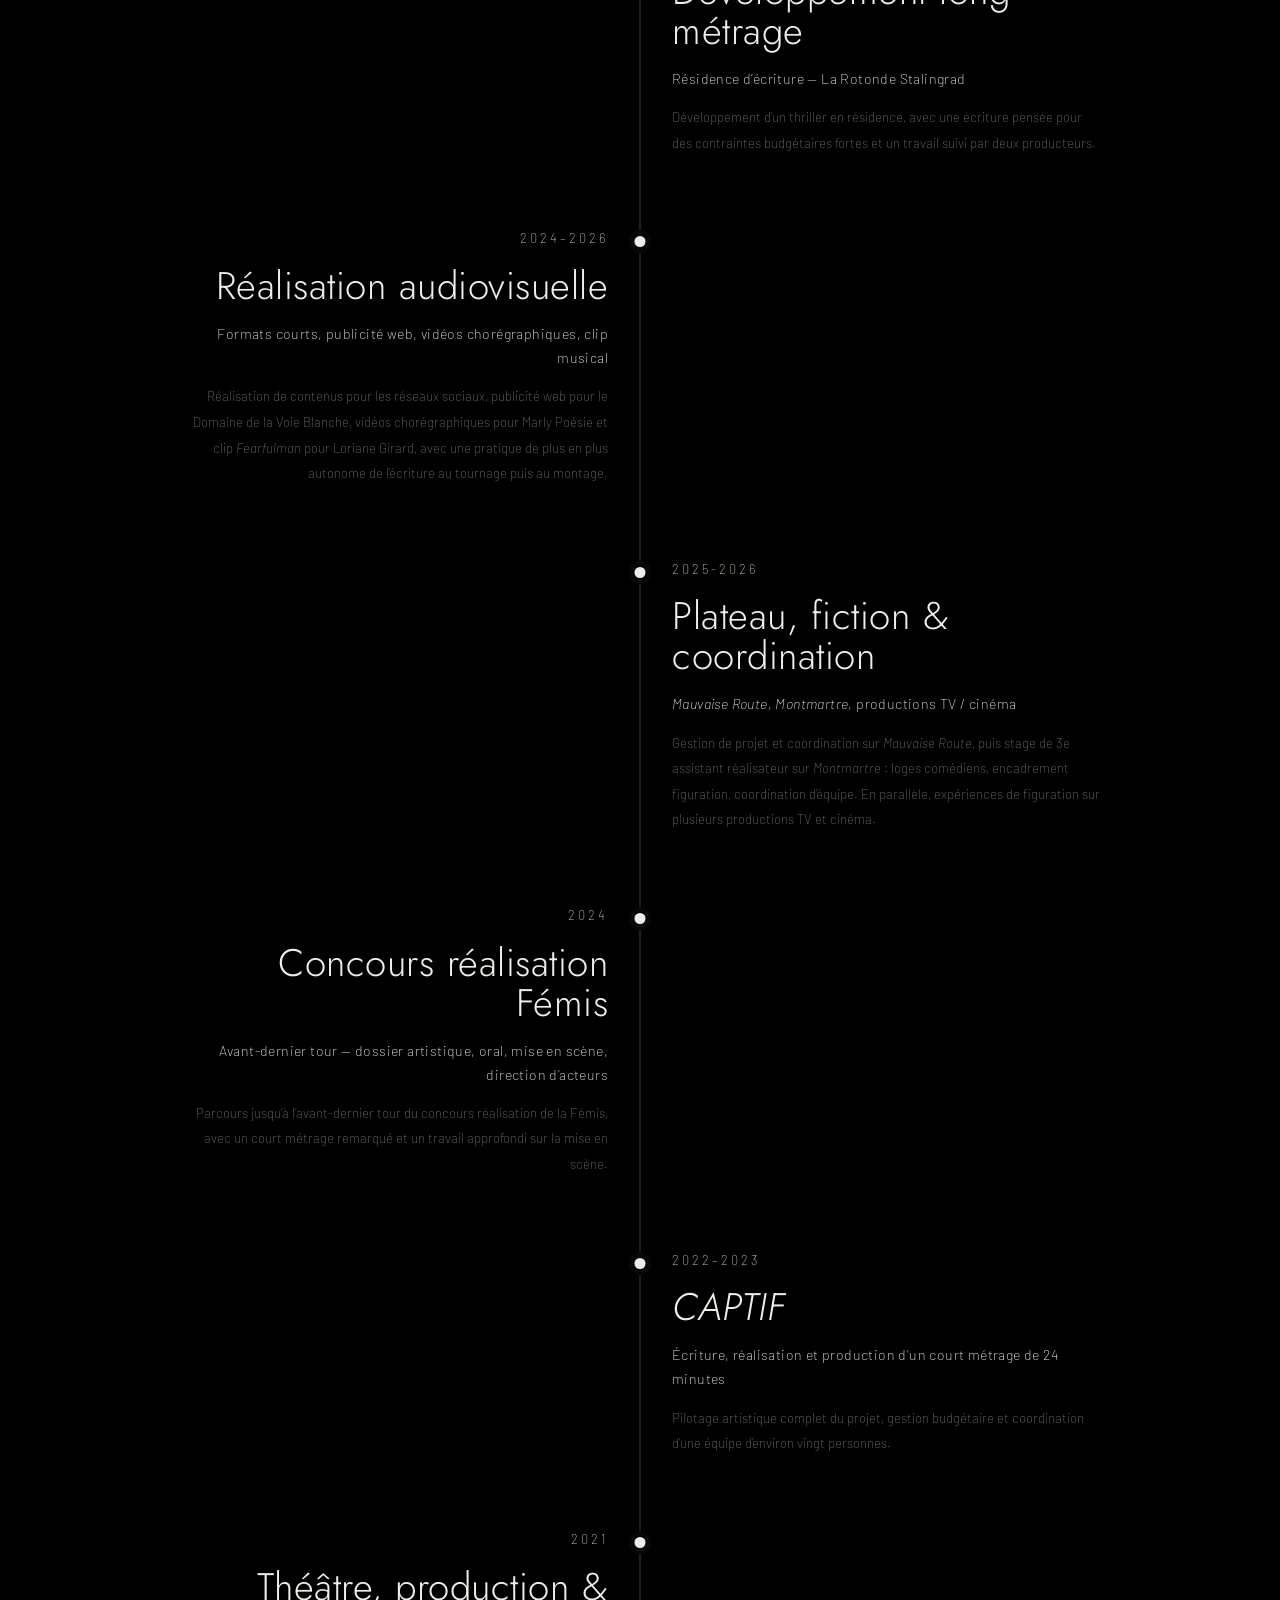
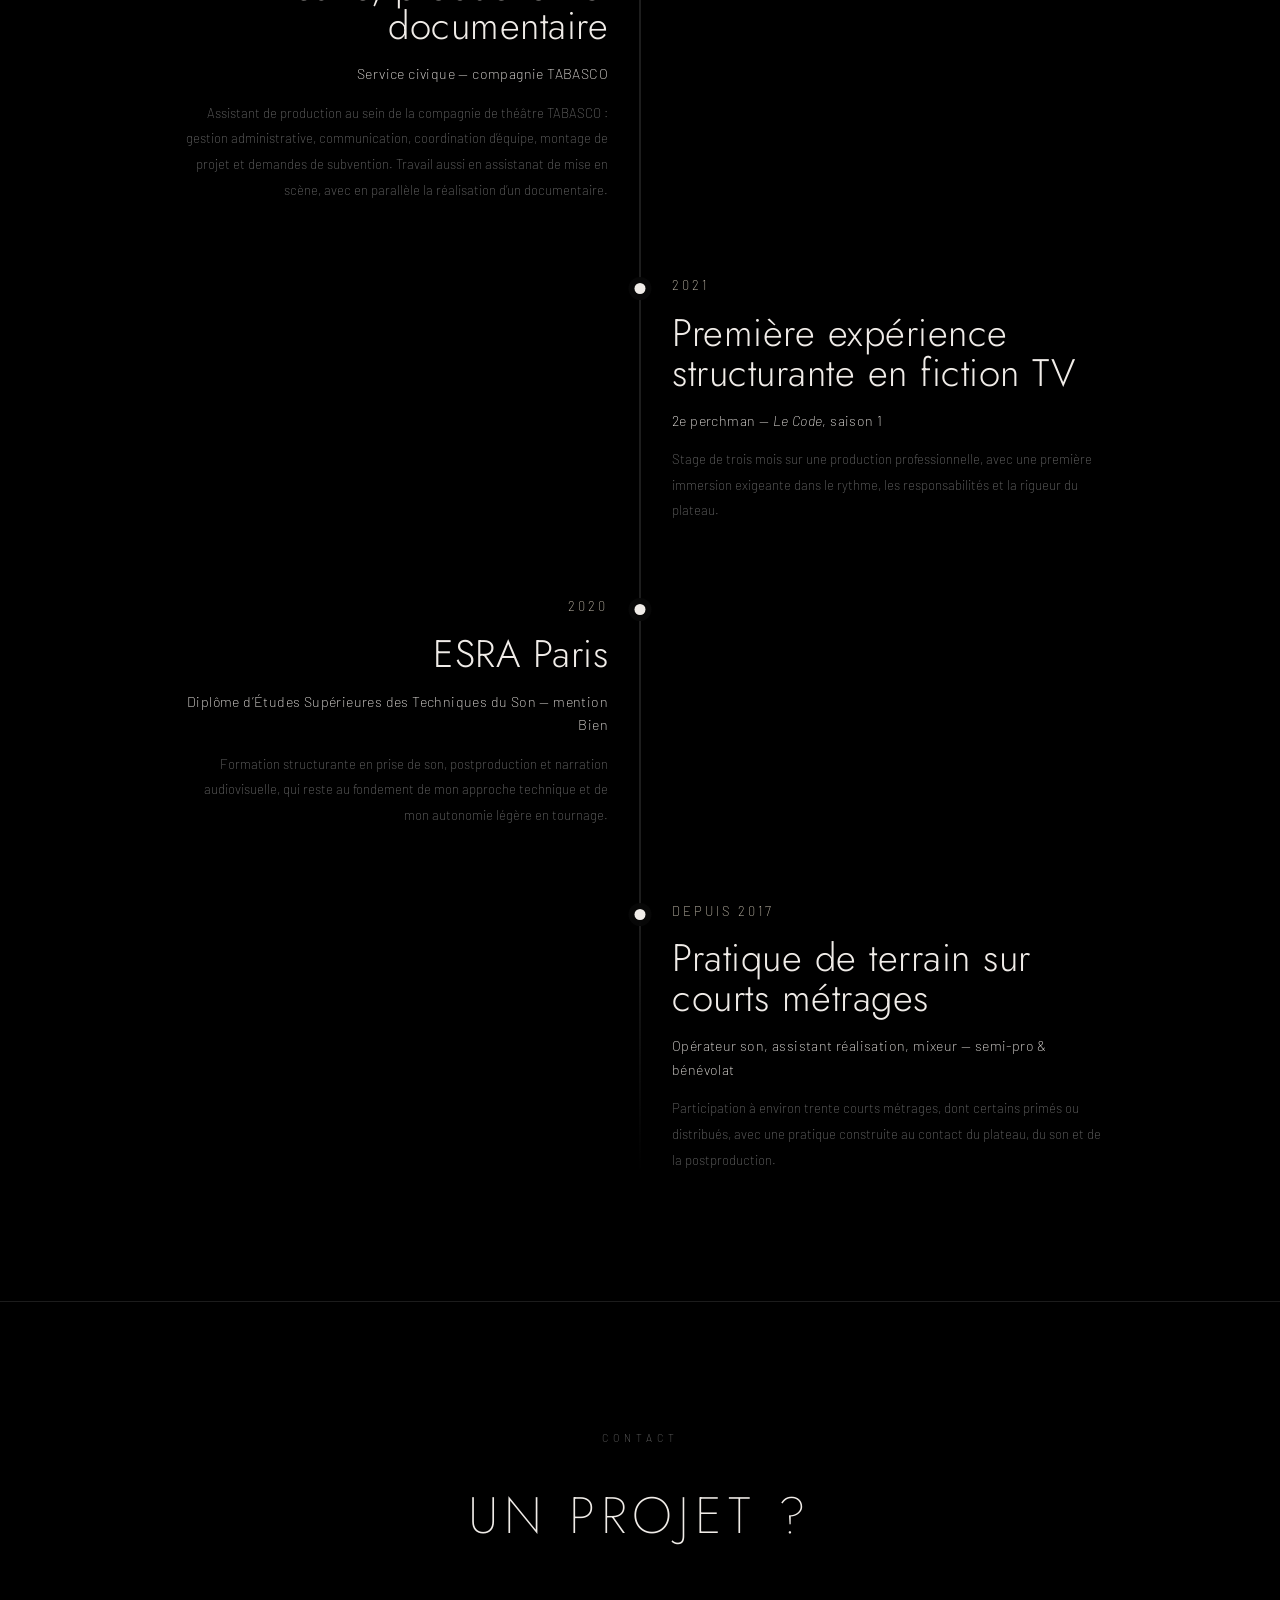
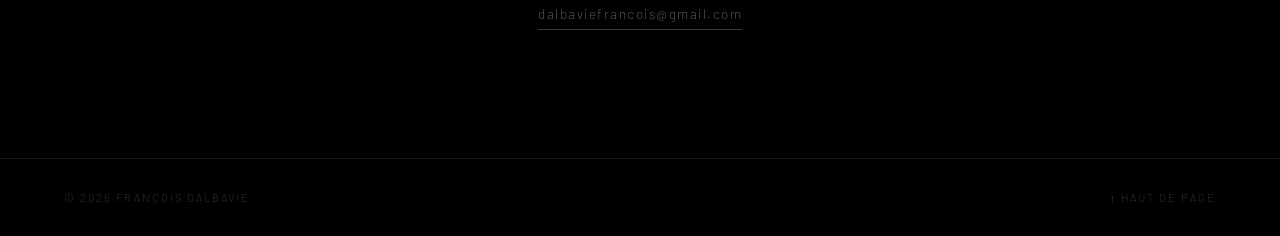
==== commit dadf57df: "Rename 3-index.html to index.html" ====
--- a/index.html
+++ b/index.html
@@ -473,60 +473,16 @@
             <button class="yt-play" aria-label="Lire Podcast — Éric Dupond-Moretti &amp; Roselyne Bachelot"></button>
           </div>
           <p class="video-card__label">Podcast — Éric Dupond-Moretti &amp; Roselyne Bachelot</p>
-          <p class="video-card__sublabel">Dbunk</p>
-          <p class="video-card__sublabel">Image et son — hors montage</p>
-        </article>
-
-        <button
-          class="video-card captation-collection"
-          type="button"
-          data-target="multicam-videos"
-          aria-expanded="false"
-          aria-controls="multicam-videos"
-        >
-          <span class="video-card__embed captation-collection__thumb" aria-hidden="true">
-            <img src="https://img.youtube.com/vi/QJvBbclOFWA/maxresdefault.jpg" alt="" loading="lazy" />
-            <span class="captation-collection__badge">4 vidéos</span>
-            <span class="captation-collection__icon">↓</span>
-          </span>
-          <span class="video-card__label captation-collection__title">Captation multicaméra — Le Crayon</span>
-          <span class="video-card__sublabel captation-collection__action">Voir les vidéos <span aria-hidden="true">↓</span></span>
-        </button>
-
-      </div>
-
-      <div class="multicam-grid" id="multicam-videos" hidden>
-
-        <article class="video-card">
-          <div class="video-card__embed yt-facade" data-id="QJvBbclOFWA" data-title="Le Crayon — Débat Bolloré">
-            <img src="https://img.youtube.com/vi/QJvBbclOFWA/maxresdefault.jpg" alt="Le Crayon — Débat Bolloré" loading="lazy" />
-            <button class="yt-play" aria-label="Lire Le Crayon — Débat Bolloré"></button>
-          </div>
-          <p class="video-card__label">Le Crayon — Débat Bolloré</p>
-        </article>
-
-        <article class="video-card">
-          <div class="video-card__embed yt-facade" data-id="SWZfNWsHsf4" data-title="Le Crayon — Violences policières">
-            <img src="https://img.youtube.com/vi/SWZfNWsHsf4/maxresdefault.jpg" alt="Le Crayon — Violences policières" loading="lazy" />
-            <button class="yt-play" aria-label="Lire Le Crayon — Violences policières"></button>
-          </div>
-          <p class="video-card__label">Le Crayon — Violences policières</p>
-        </article>
-
-        <article class="video-card">
-          <div class="video-card__embed yt-facade" data-id="UZGsURQyHwI" data-title="Le Crayon — Débat CNews">
-            <img src="https://img.youtube.com/vi/UZGsURQyHwI/maxresdefault.jpg" alt="Le Crayon — Débat CNews" loading="lazy" />
-            <button class="yt-play" aria-label="Lire Le Crayon — Débat CNews"></button>
-          </div>
-          <p class="video-card__label">Le Crayon — Débat CNews</p>
-        </article>
-
-        <article class="video-card">
-          <div class="video-card__embed yt-facade" data-id="zUISj7zJSPM" data-title="Dis Ménie — Épisode 4">
-            <img src="https://img.youtube.com/vi/zUISj7zJSPM/maxresdefault.jpg" alt="Dis Ménie — Épisode 4" loading="lazy" />
-            <button class="yt-play" aria-label="Lire Dis Ménie — Épisode 4"></button>
-          </div>
-          <p class="video-card__label">Dis Ménie — Épisode 4</p>
+          <p class="video-card__sublabel">Albane Dbunk · Agence Illustre</p>
+        </article>
+
+        <article class="video-card">
+          <div class="video-card__embed yt-facade" data-id="Iqr1DGPa2JY" data-title="Podcast — Alain Finkielkraut">
+            <img src="https://img.youtube.com/vi/Iqr1DGPa2JY/maxresdefault.jpg" alt="Podcast — Alain Finkielkraut" loading="lazy" />
+            <button class="yt-play" aria-label="Lire Podcast — Alain Finkielkraut"></button>
+          </div>
+          <p class="video-card__label">Podcast — Alain Finkielkraut</p>
+          <p class="video-card__sublabel">Le Crayon · Agence Illustre</p>
         </article>
 
       </div>
--- a/css/style.css
+++ b/css/style.css
@@ -13,7 +13,7 @@
 }
 
 :root {
-  --black:   #080808;
+  --black:   #000000;
   --dark:    #111111;
   --grey-d:  #1c1c1c;
   --grey-m:  #3a3a3a;
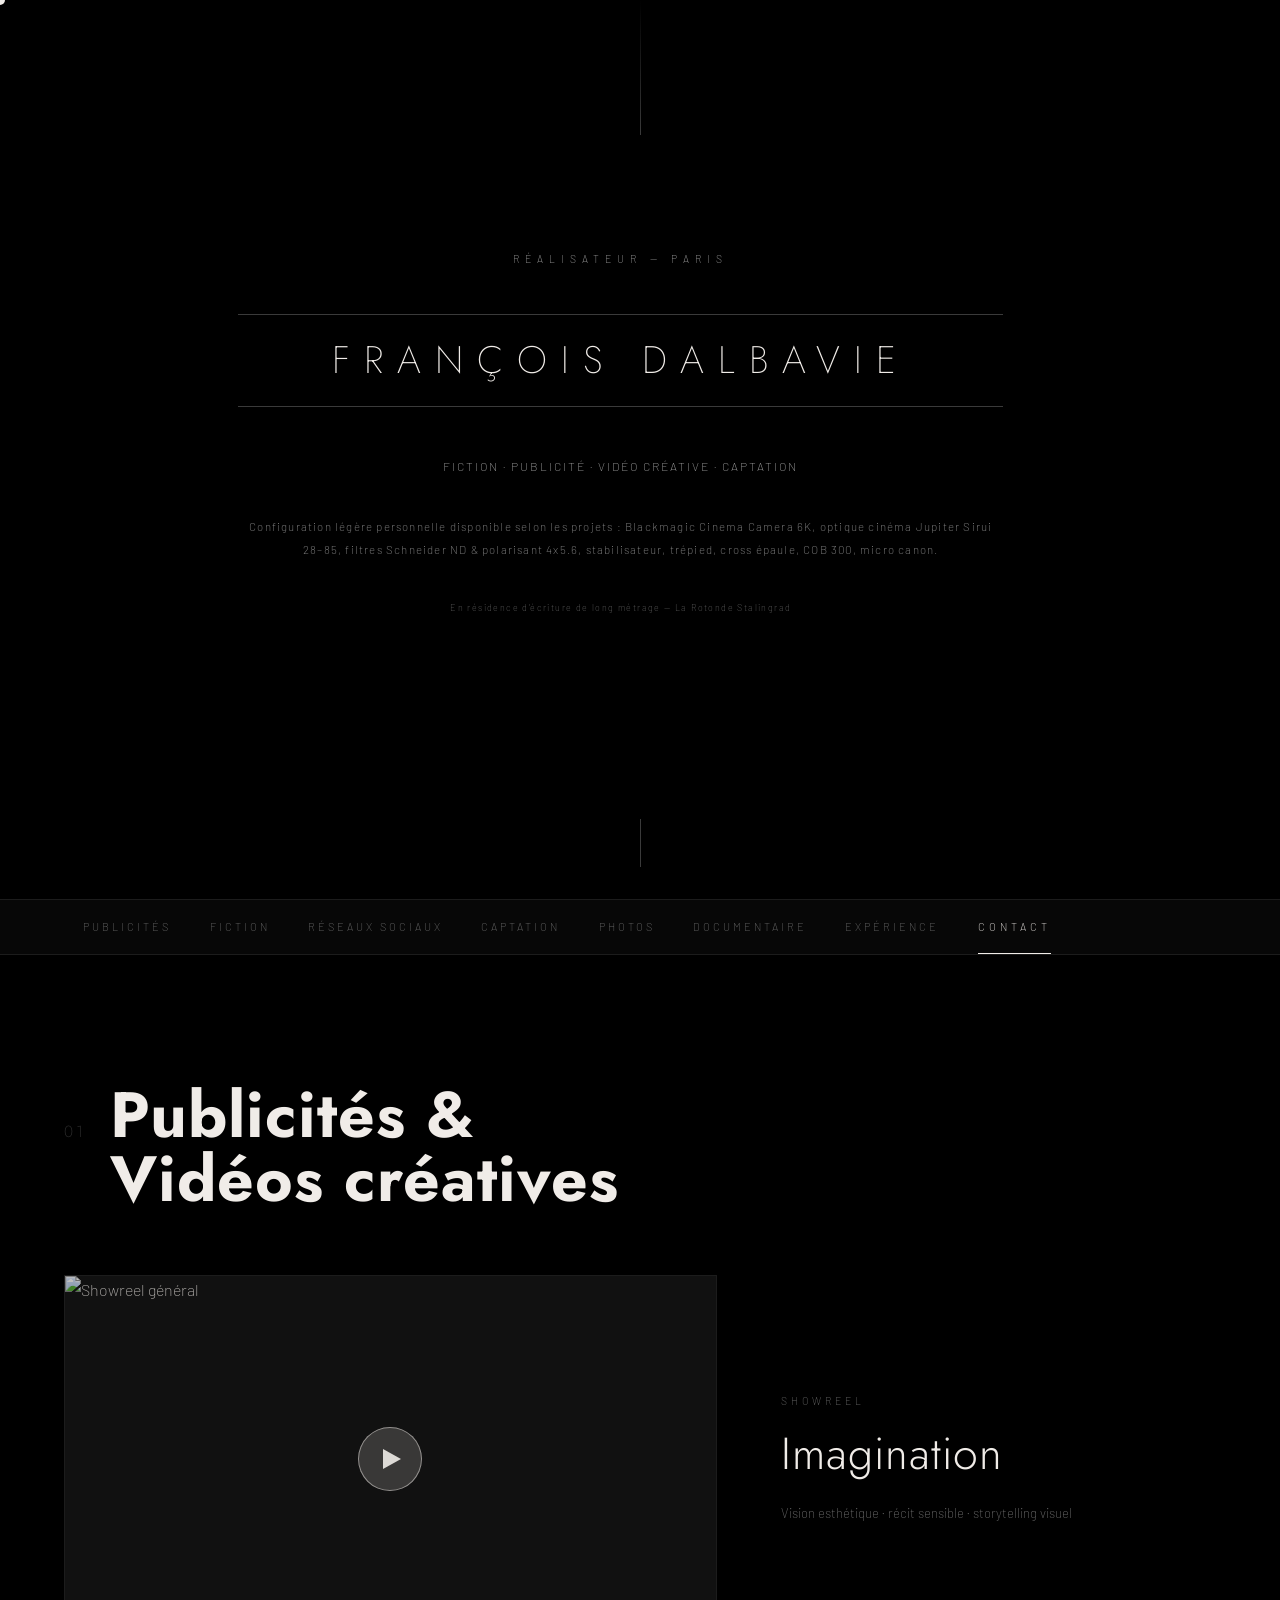
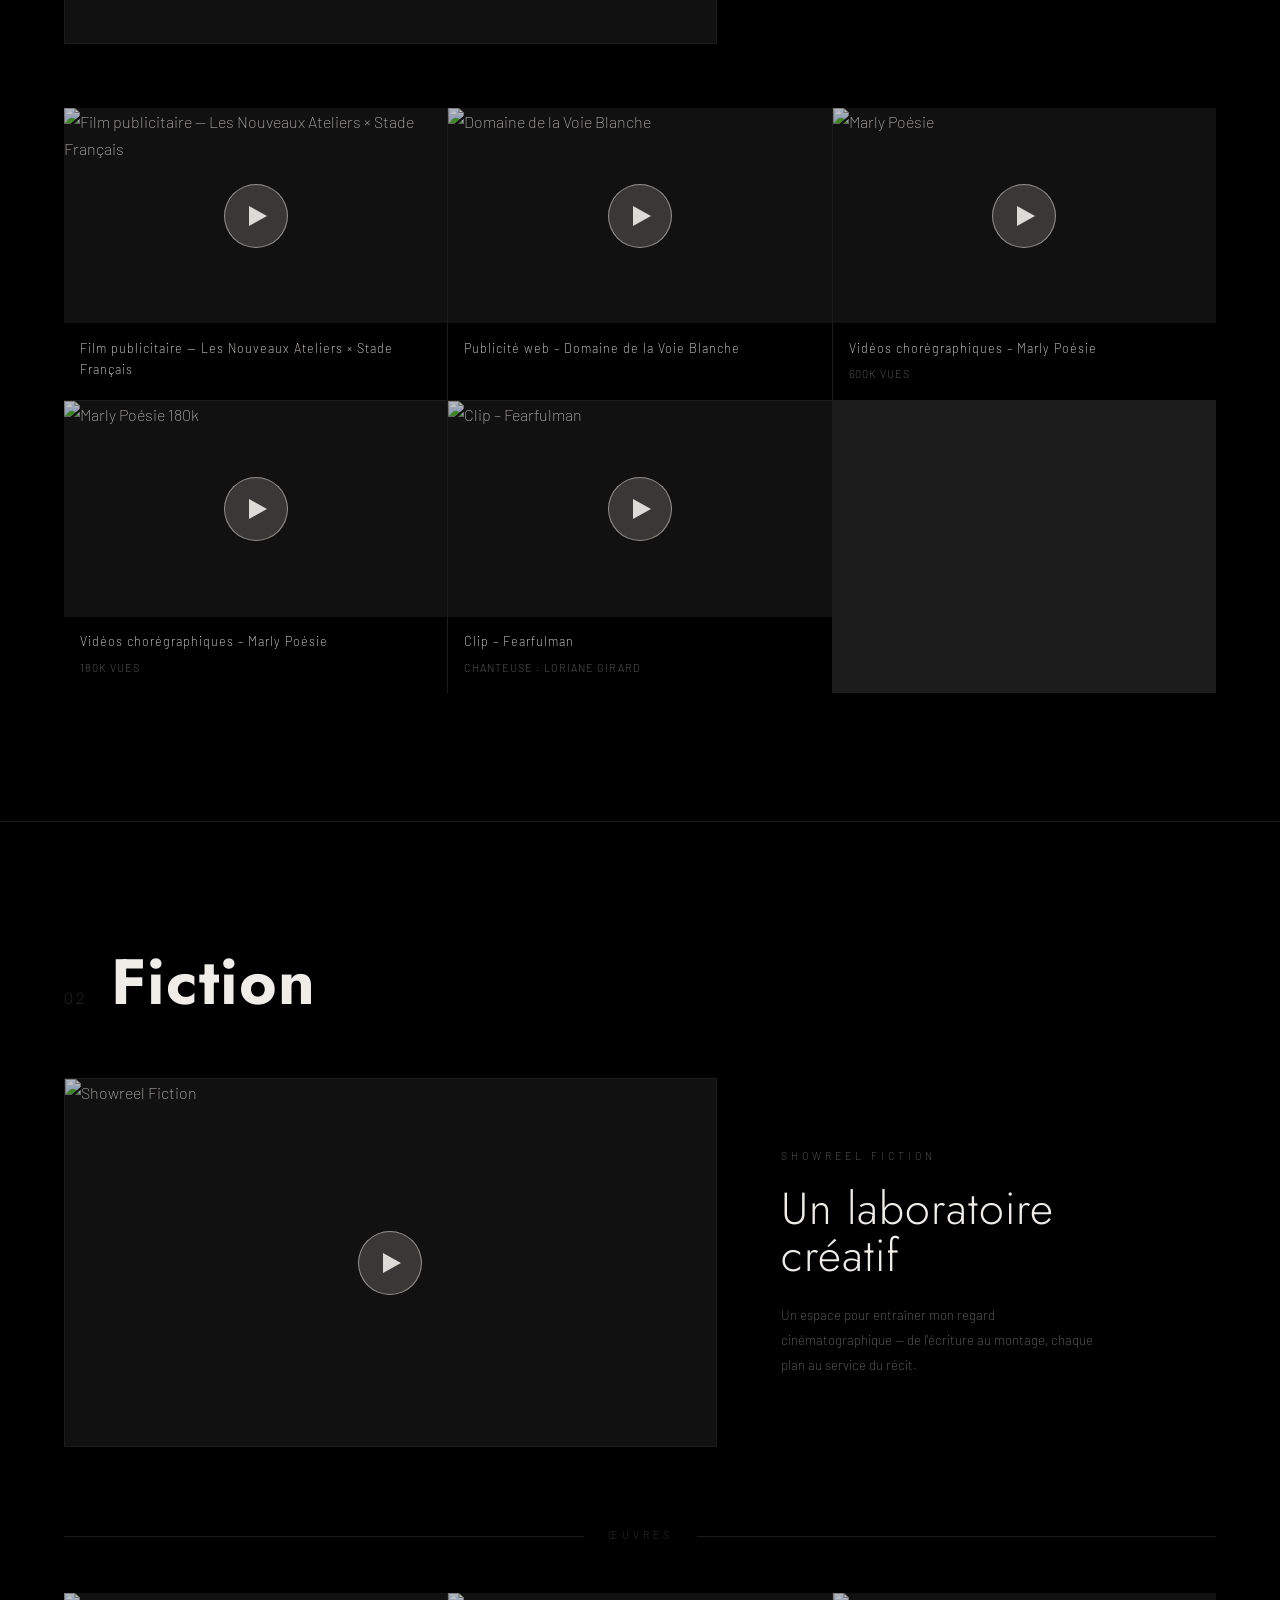
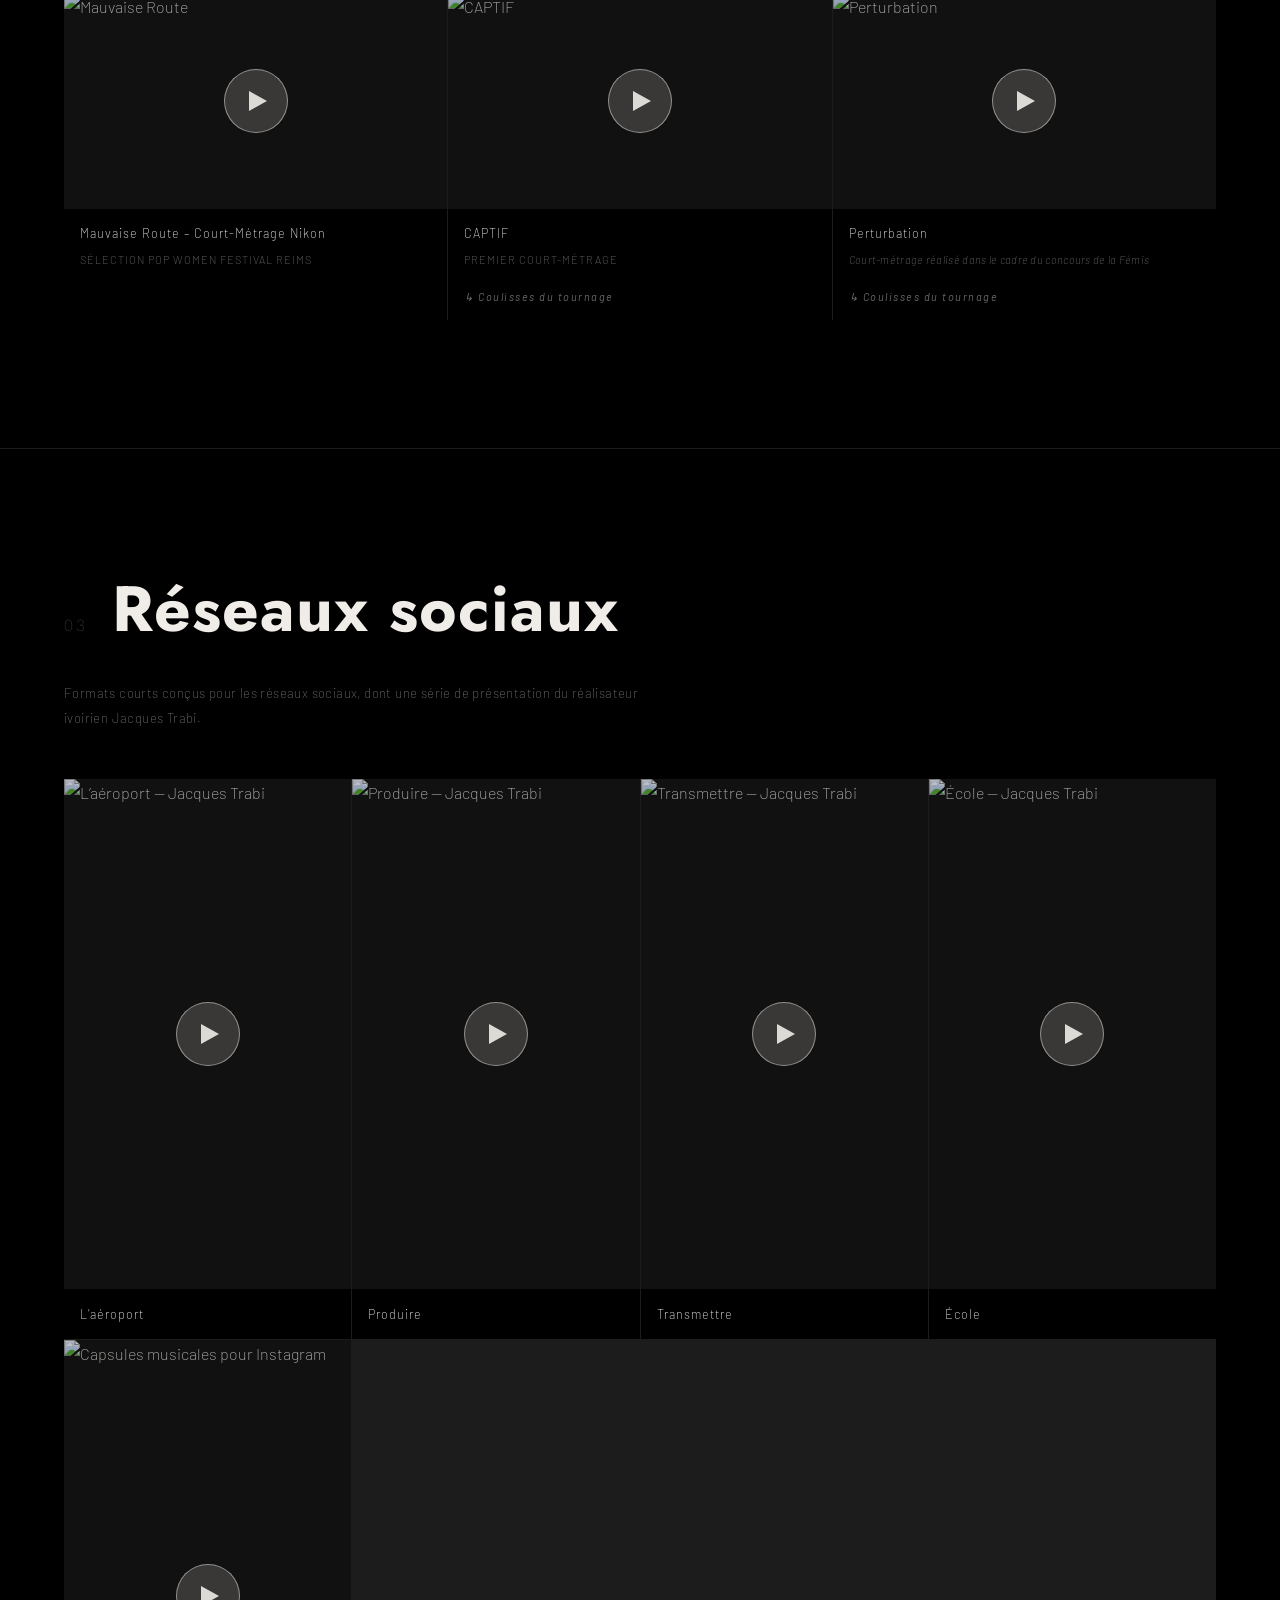
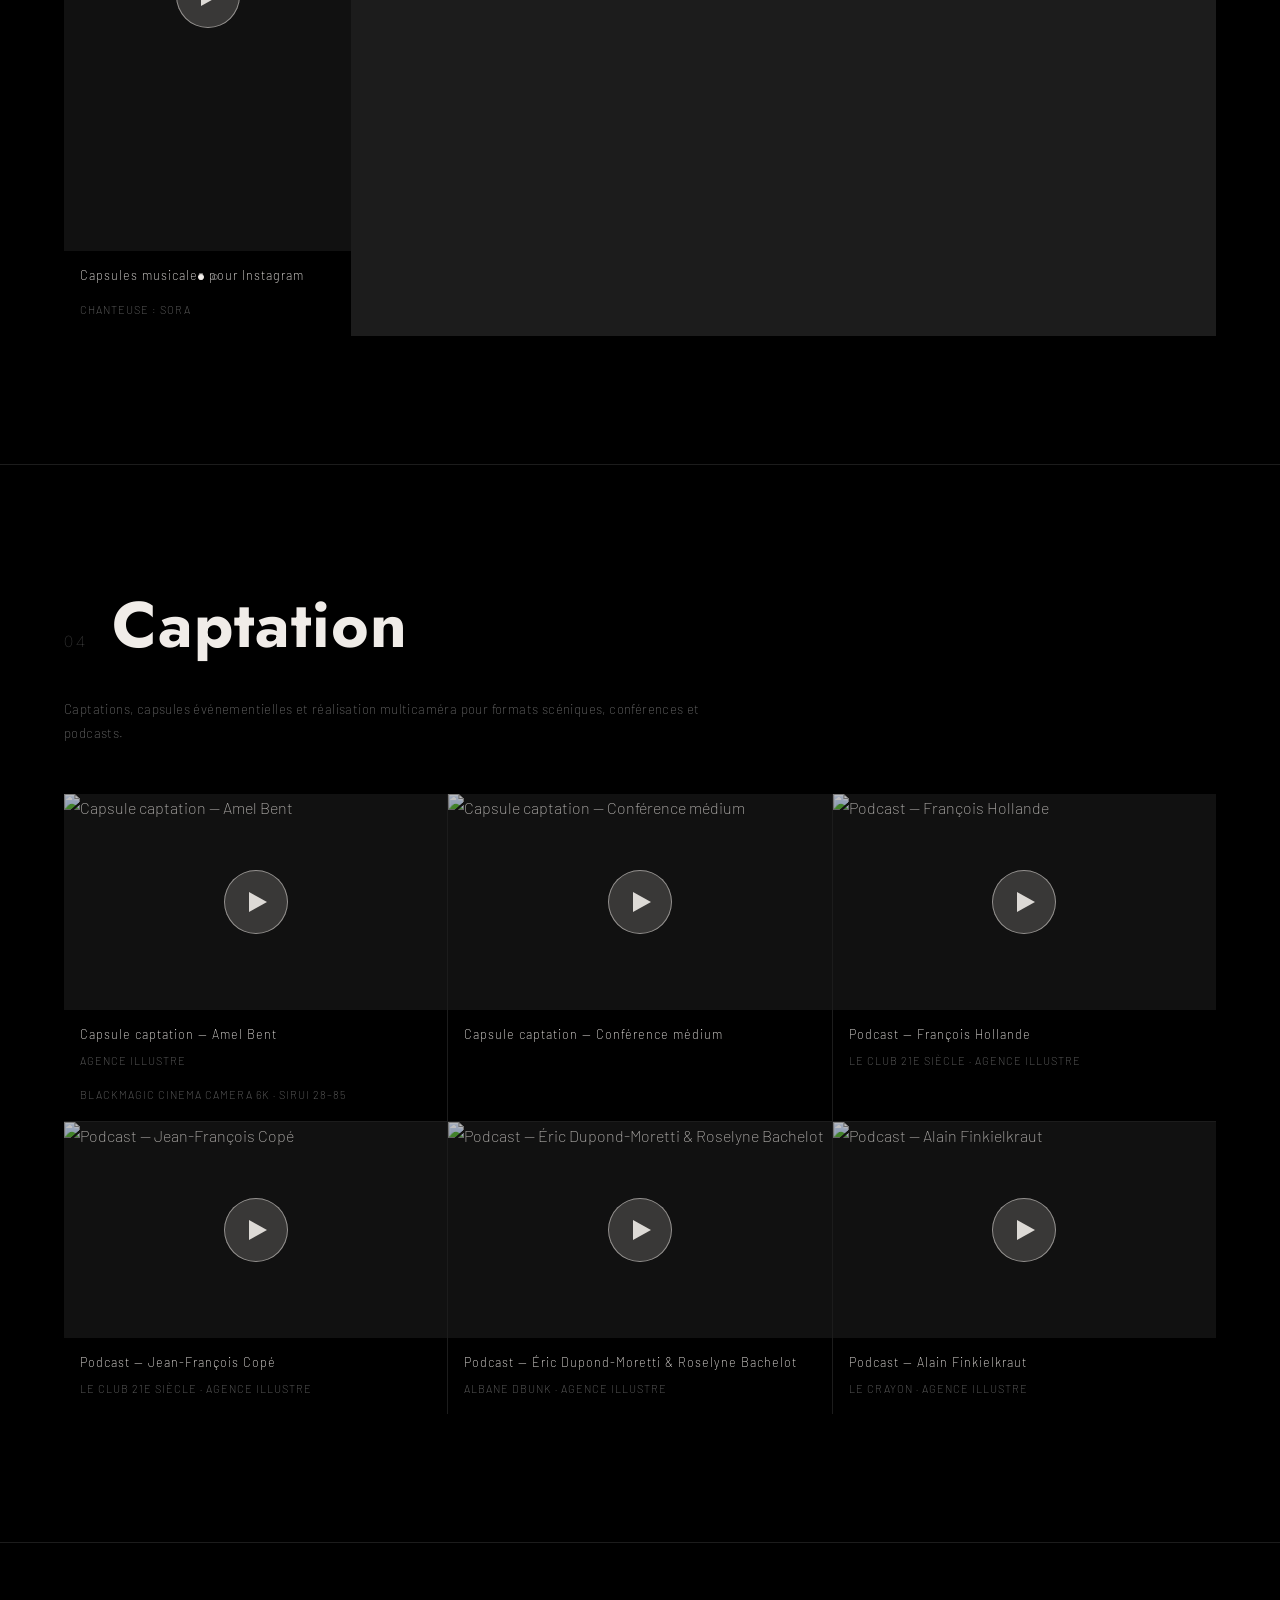
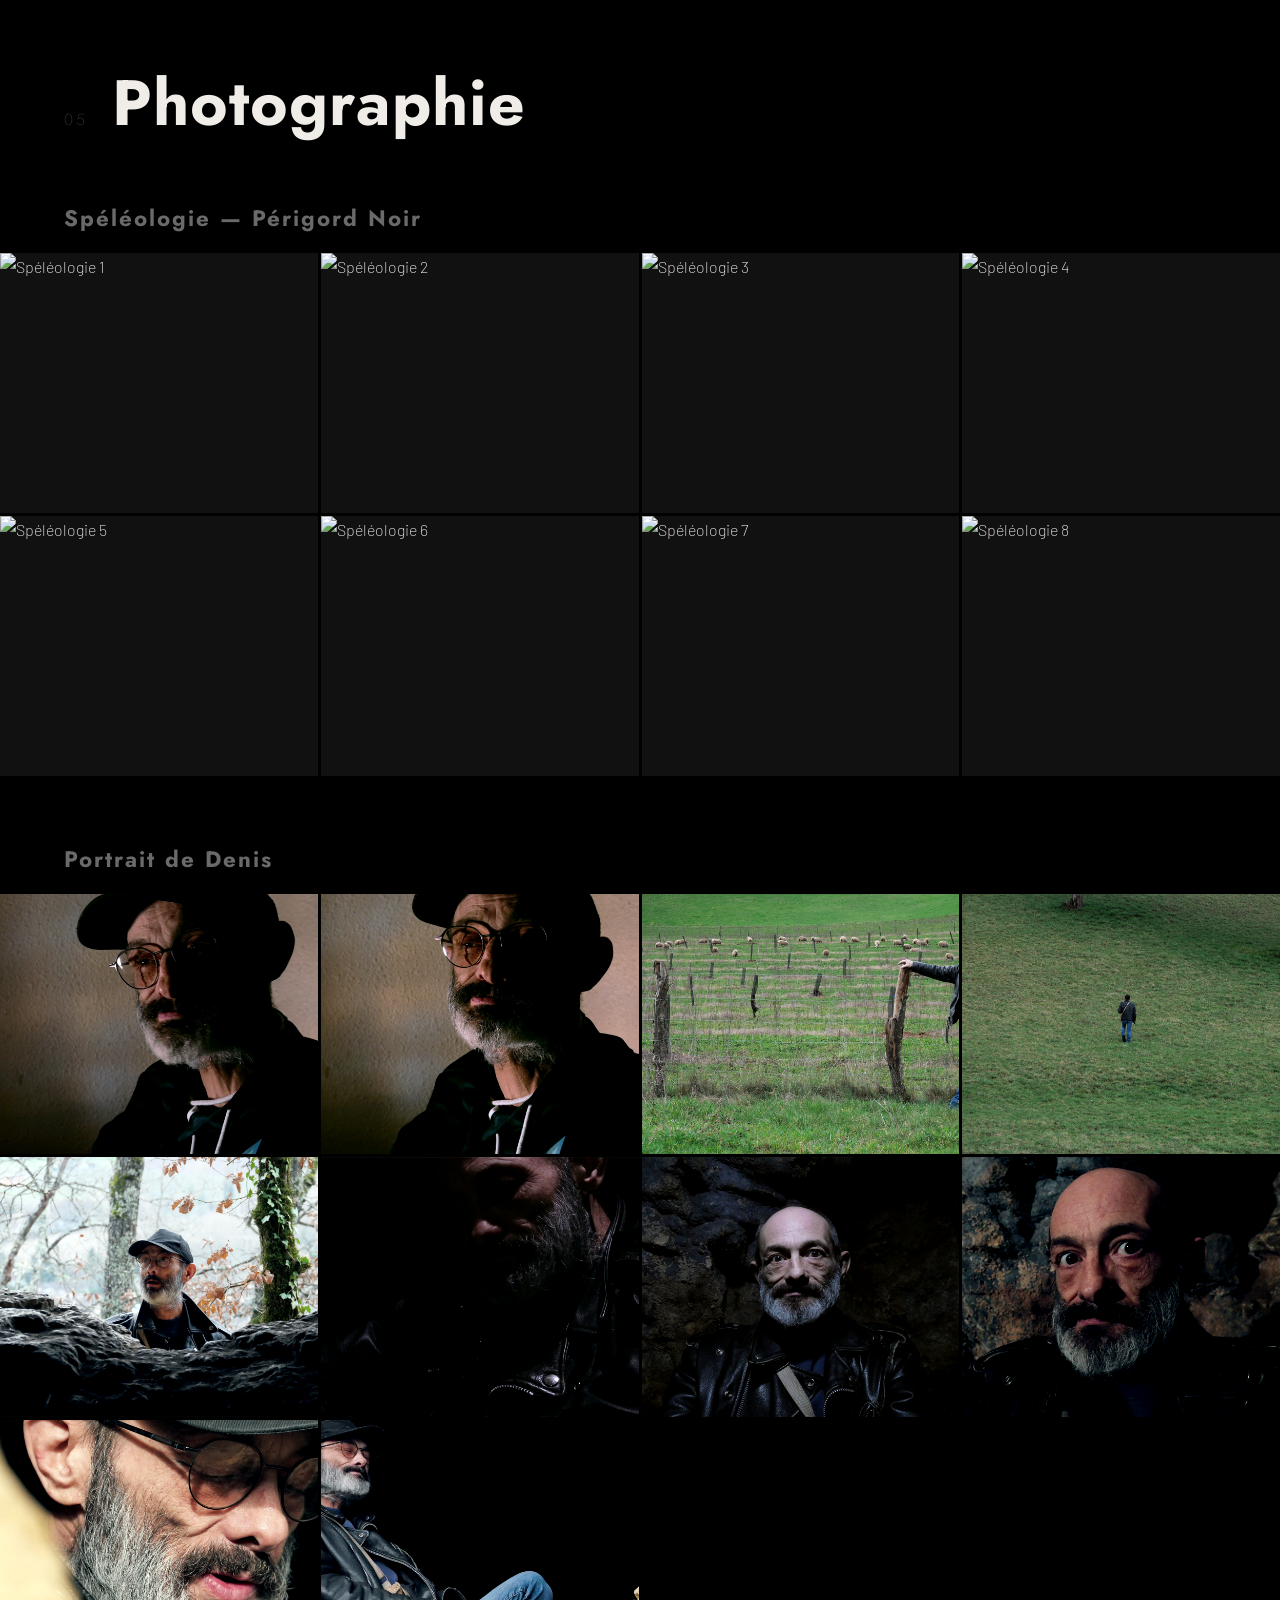
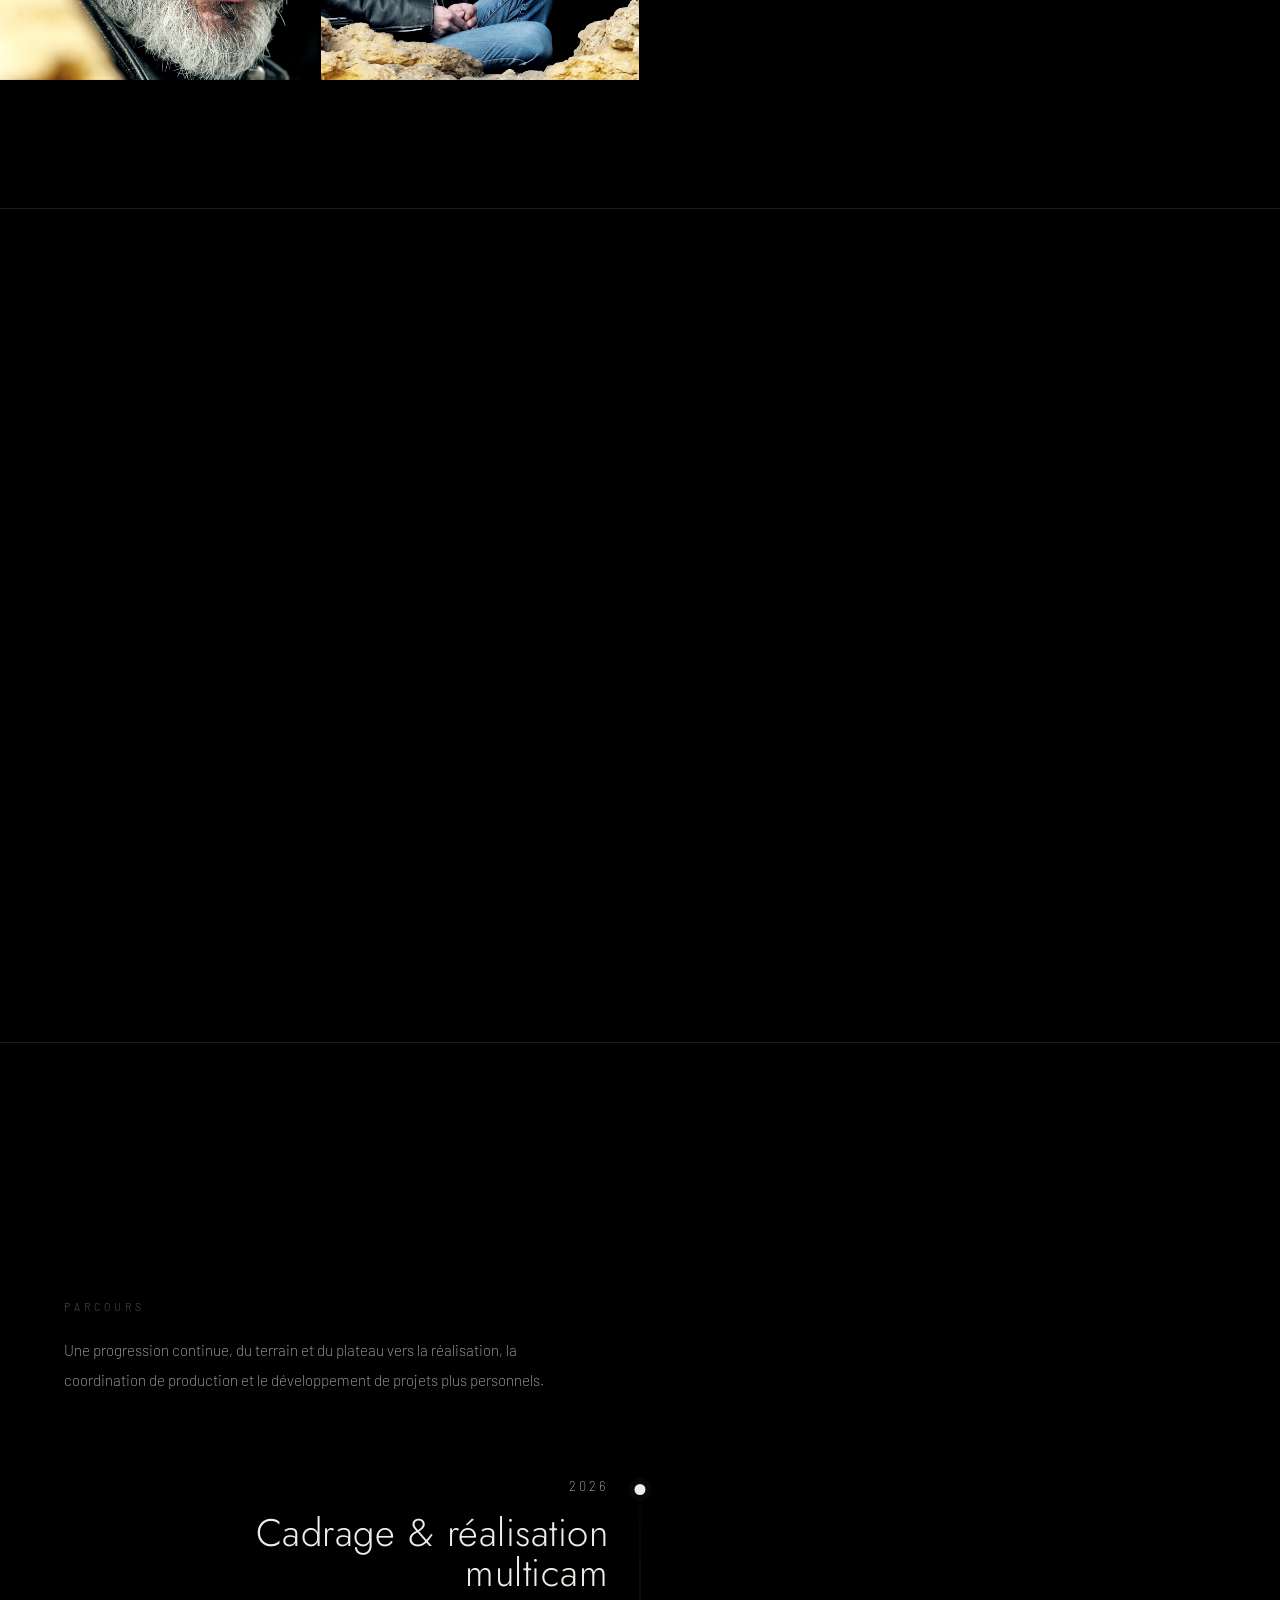
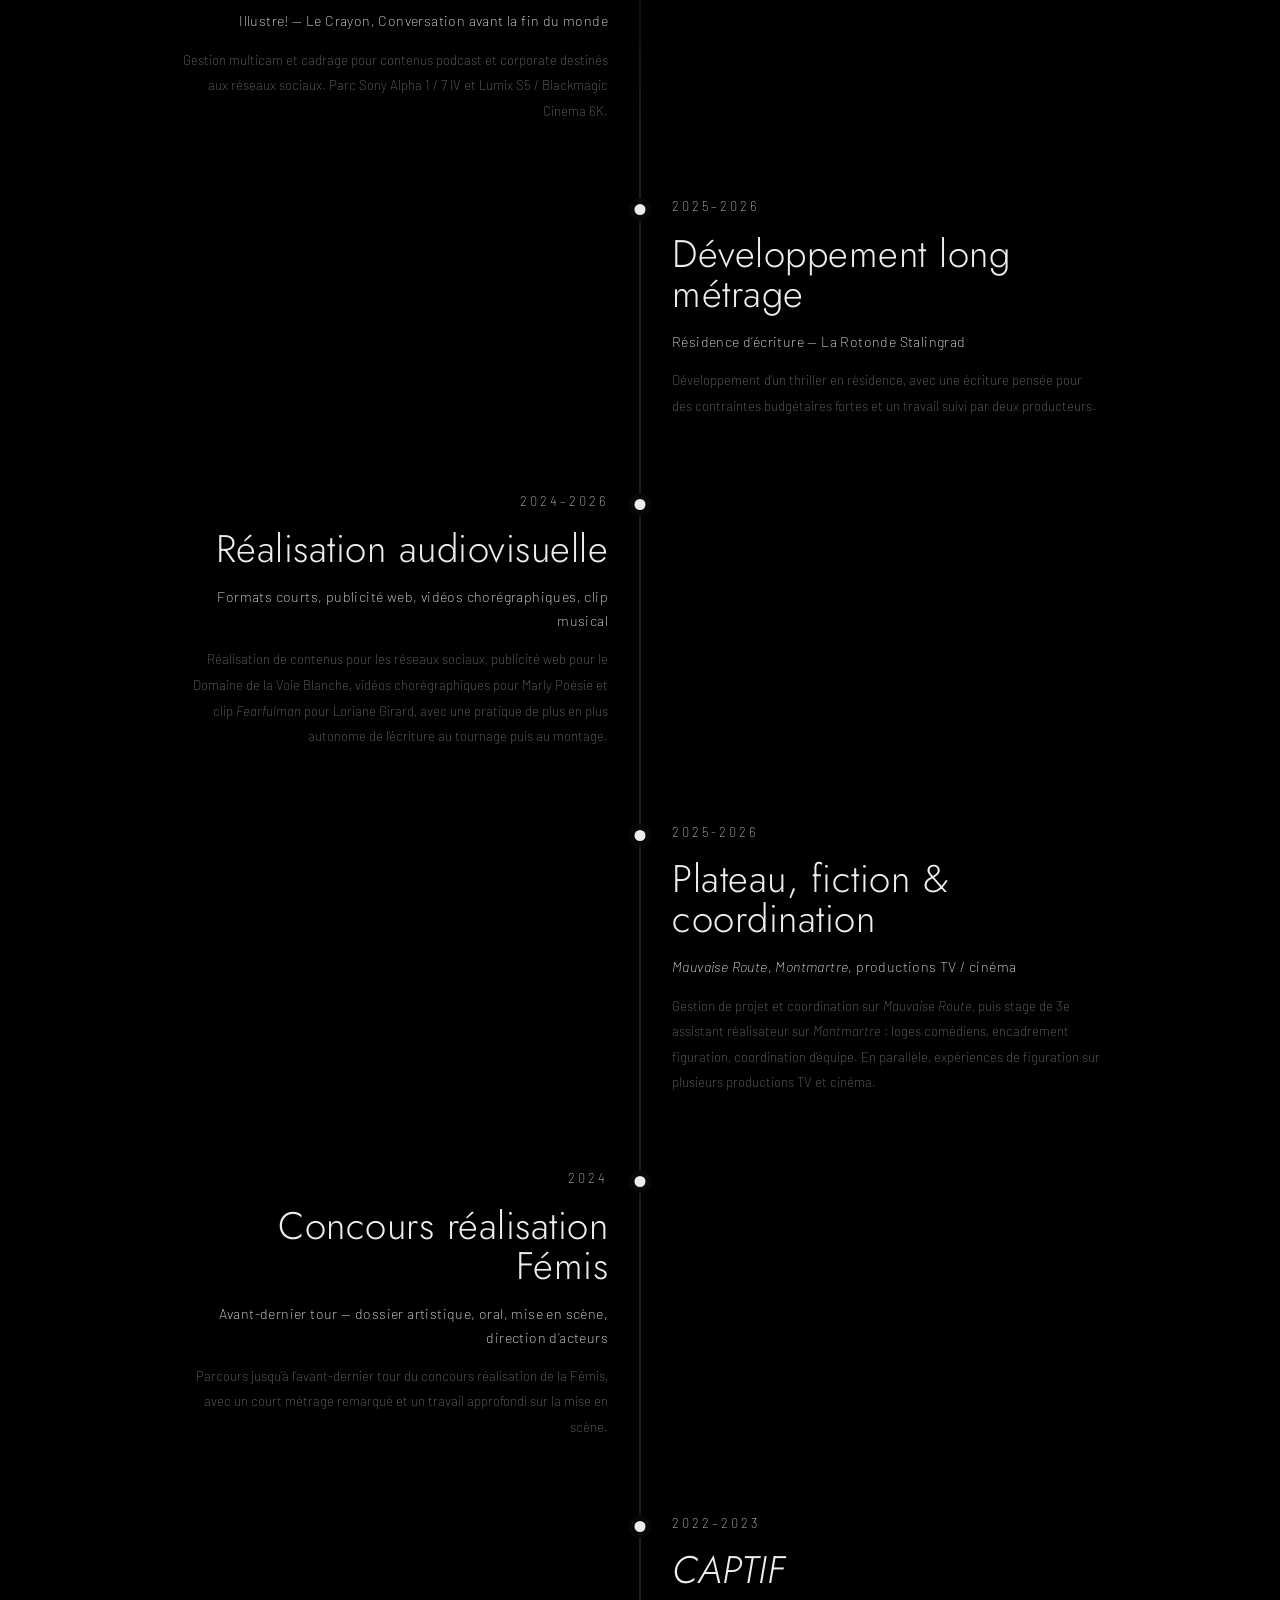
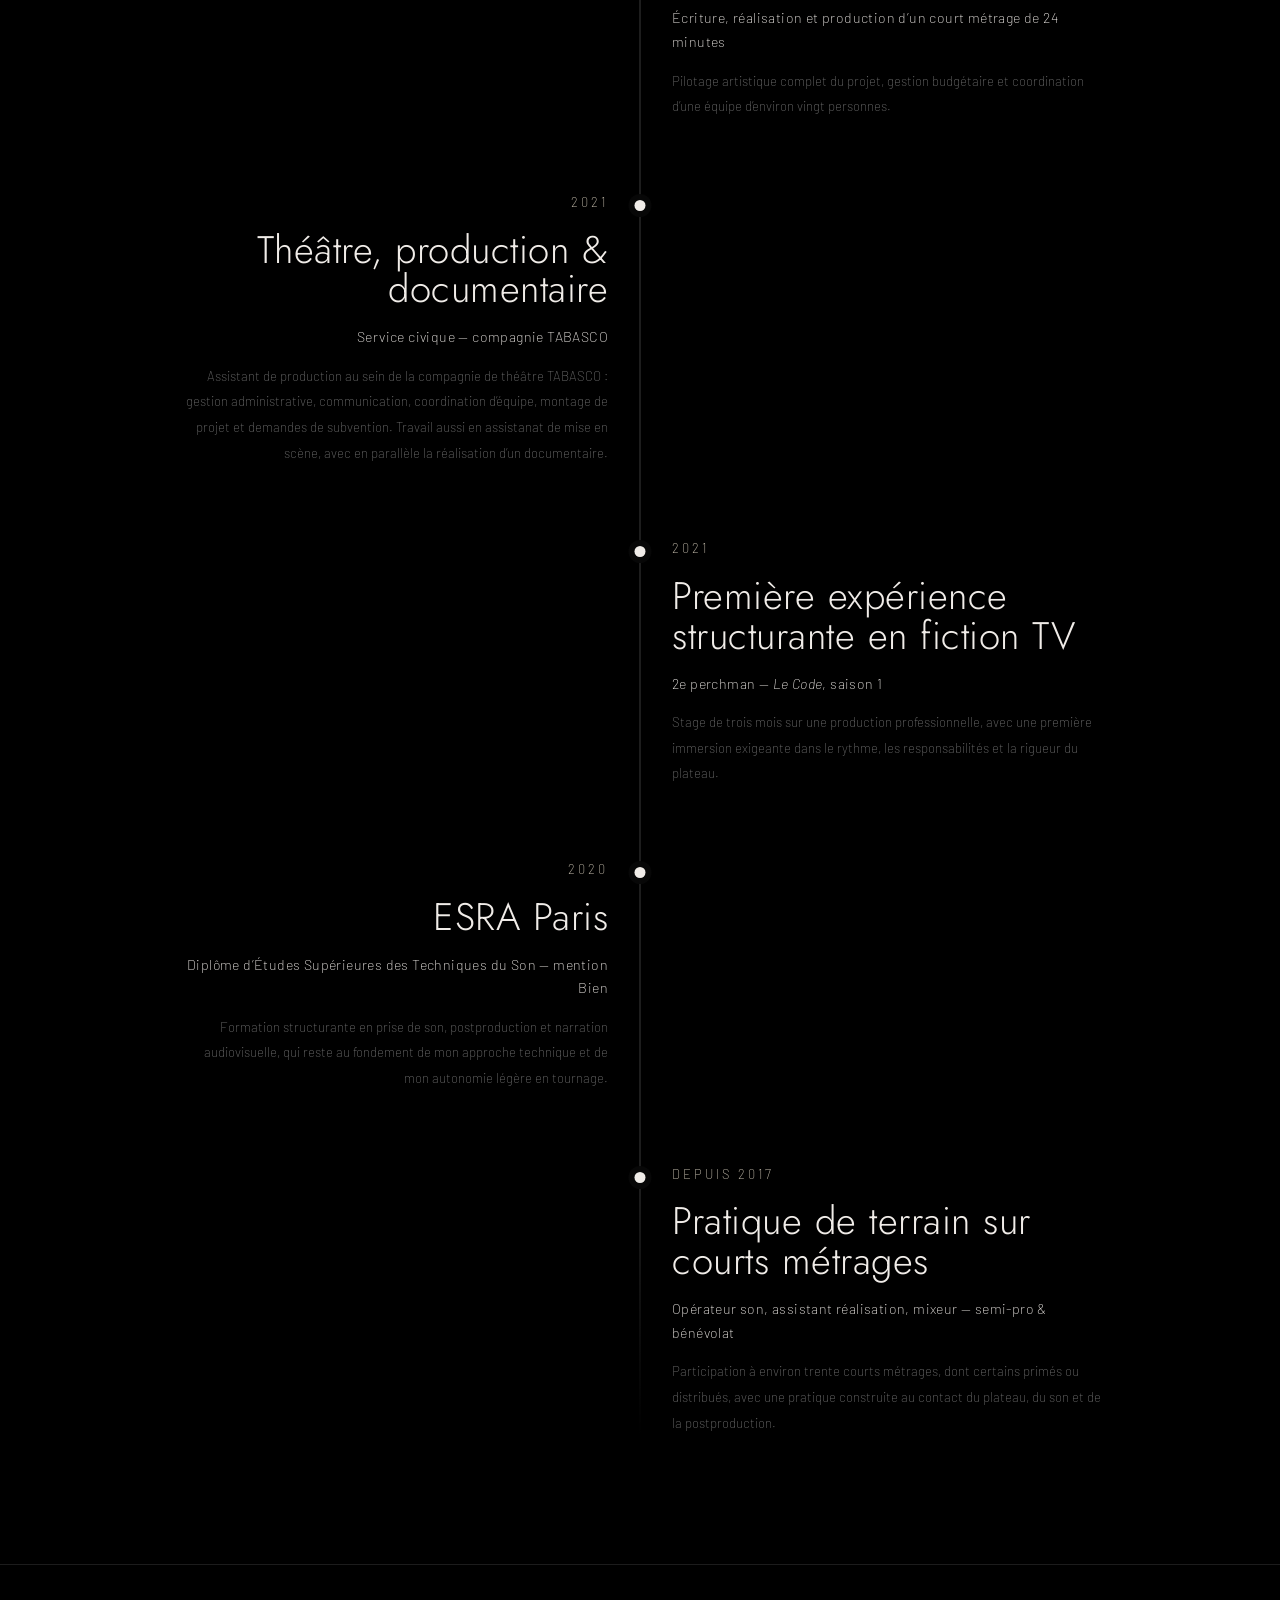
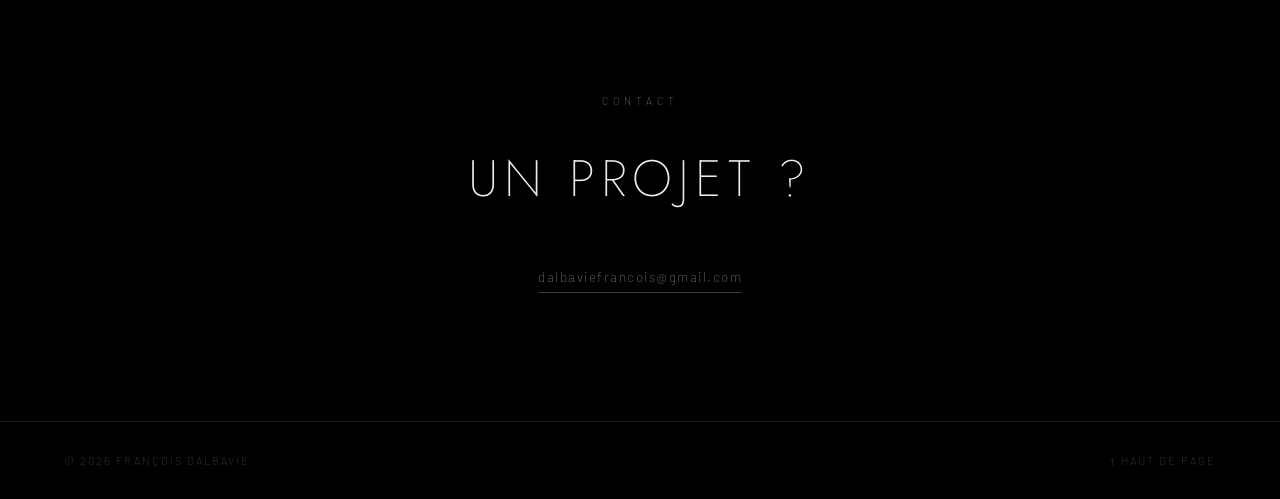
==== commit d0a53b8d: "Rename 13-index.html to index.html" ====
--- a/index.html
+++ b/index.html
@@ -528,28 +528,34 @@
       <h3 class="photo-series-title">Portrait de Denis</h3>
       <div class="photo-grid">
         <figure class="photo-card" data-album="denis" data-index="0">
-          <img src="https://drive.google.com/thumbnail?id=1rhNzJxQksDmsfSTXsSFqhGS1tzbOEh8M&sz=w800" alt="Portrait Denis 1" loading="lazy" />
+          <img src="1-denis-photo-denis-8-bis-2.jpg" alt="Denis 8 Bis 2" loading="lazy" />
         </figure>
         <figure class="photo-card" data-album="denis" data-index="1">
-          <img src="https://drive.google.com/thumbnail?id=1uk6IHyR7xHFChaXqxeL6Vu77OWDyUEIm&sz=w800" alt="Portrait Denis 2" loading="lazy" />
+          <img src="12-denis-photo-denis-9.jpg" alt="Denis 9" loading="lazy" />
         </figure>
         <figure class="photo-card" data-album="denis" data-index="2">
-          <img src="https://drive.google.com/thumbnail?id=1OHKwRWEAnVLE-sl7IOMQhxt2Bd1X6TTe&sz=w800" alt="Portrait Denis 3" loading="lazy" />
+          <img src="3-denis-photo-denis-11.jpg" alt="Denis 11" loading="lazy" />
         </figure>
         <figure class="photo-card" data-album="denis" data-index="3">
-          <img src="https://drive.google.com/thumbnail?id=1LTOm89NRPEWG455kqfweAaQ17Dt88LIM&sz=w800" alt="Portrait Denis 4" loading="lazy" />
+          <img src="4-denis-photo-denis-12.jpg" alt="Denis 12" loading="lazy" />
         </figure>
         <figure class="photo-card" data-album="denis" data-index="4">
-          <img src="https://drive.google.com/thumbnail?id=1lt0LMnwB4hq5-6vL9NpeessLfoVARTId&sz=w800" alt="Portrait Denis 5" loading="lazy" />
+          <img src="5-denis-photo-denis-14.jpg" alt="Denis 14" loading="lazy" />
         </figure>
         <figure class="photo-card" data-album="denis" data-index="5">
-          <img src="https://drive.google.com/thumbnail?id=1lE3cdlo13oH_he9vZ3M_J_2smEQoB4Nm&sz=w800" alt="Portrait Denis 6" loading="lazy" />
+          <img src="6-denis-photo-denis-15.jpg" alt="Denis 15" loading="lazy" />
         </figure>
         <figure class="photo-card" data-album="denis" data-index="6">
-          <img src="https://drive.google.com/thumbnail?id=1HwDFJ5yom7KK5sdbFaKUMm-5ESFe1T8N&sz=w800" alt="Portrait Denis 7" loading="lazy" />
+          <img src="7-denis-photo-denis-16.jpg" alt="Denis 16" loading="lazy" />
         </figure>
         <figure class="photo-card" data-album="denis" data-index="7">
-          <img src="https://drive.google.com/thumbnail?id=1ZqkcamlapLxYEF9MdX_SOIM0gLv79TJ4&sz=w800" alt="Portrait Denis 8" loading="lazy" />
+          <img src="8-denis-photo-denis-20.jpg" alt="Denis 20" loading="lazy" />
+        </figure>
+        <figure class="photo-card" data-album="denis" data-index="8">
+          <img src="9-denis-photo-denis-26.jpg" alt="Denis 26" loading="lazy" />
+        </figure>
+        <figure class="photo-card" data-album="denis" data-index="9">
+          <img src="10-denis-photo-denis-27.jpg" alt="Denis 27" loading="lazy" />
         </figure>
       </div>
 
@@ -760,22 +766,16 @@
   "denis": {
     "label": "Portrait de Denis",
     "ids": [
-      "1rhNzJxQksDmsfSTXsSFqhGS1tzbOEh8M",
-      "1JDWxV9p4mhMXpzW13XATJznB88VrMsa7",
-      "1uk6IHyR7xHFChaXqxeL6Vu77OWDyUEIm",
-      "1OHKwRWEAnVLE-sl7IOMQhxt2Bd1X6TTe",
-      "1ODajiSv8YPJBsDBckNXb_ZQVK65MVg2v",
-      "1lt0LMnwB4hq5-6vL9NpeessLfoVARTId",
-      "1LTOm89NRPEWG455kqfweAaQ17Dt88LIM",
-      "1ZqkcamlapLxYEF9MdX_SOIM0gLv79TJ4",
-      "1dSDSepqmOfmHrC8lRXpsNJGuBSfvx9X_",
-      "1BDb-fwXTPNT9is8kVh8El2TeFipckeAp",
-      "1HwDFJ5yom7KK5sdbFaKUMm-5ESFe1T8N",
-      "19u8YNoR0nQ9I-cflrRbnH2K_Hbxe8Dfa",
-      "15DeGfsiXAuzrLeDcYizfL9lGCLee5nqx",
-      "1lE3cdlo13oH_he9vZ3M_J_2smEQoB4Nm",
-      "1JKMpEOD_VXiQJXhxvBIrIx8hF4UUnafY",
-      "1GUoUeYDDbh-FwLvQoobmqT1PrdeRR66m"
+      "1-denis-photo-denis-8-bis-2.jpg",
+      "12-denis-photo-denis-9.jpg",
+      "3-denis-photo-denis-11.jpg",
+      "4-denis-photo-denis-12.jpg",
+      "5-denis-photo-denis-14.jpg",
+      "6-denis-photo-denis-15.jpg",
+      "7-denis-photo-denis-16.jpg",
+      "8-denis-photo-denis-20.jpg",
+      "9-denis-photo-denis-26.jpg",
+      "10-denis-photo-denis-27.jpg"
     ]
   },
   "speleo": {
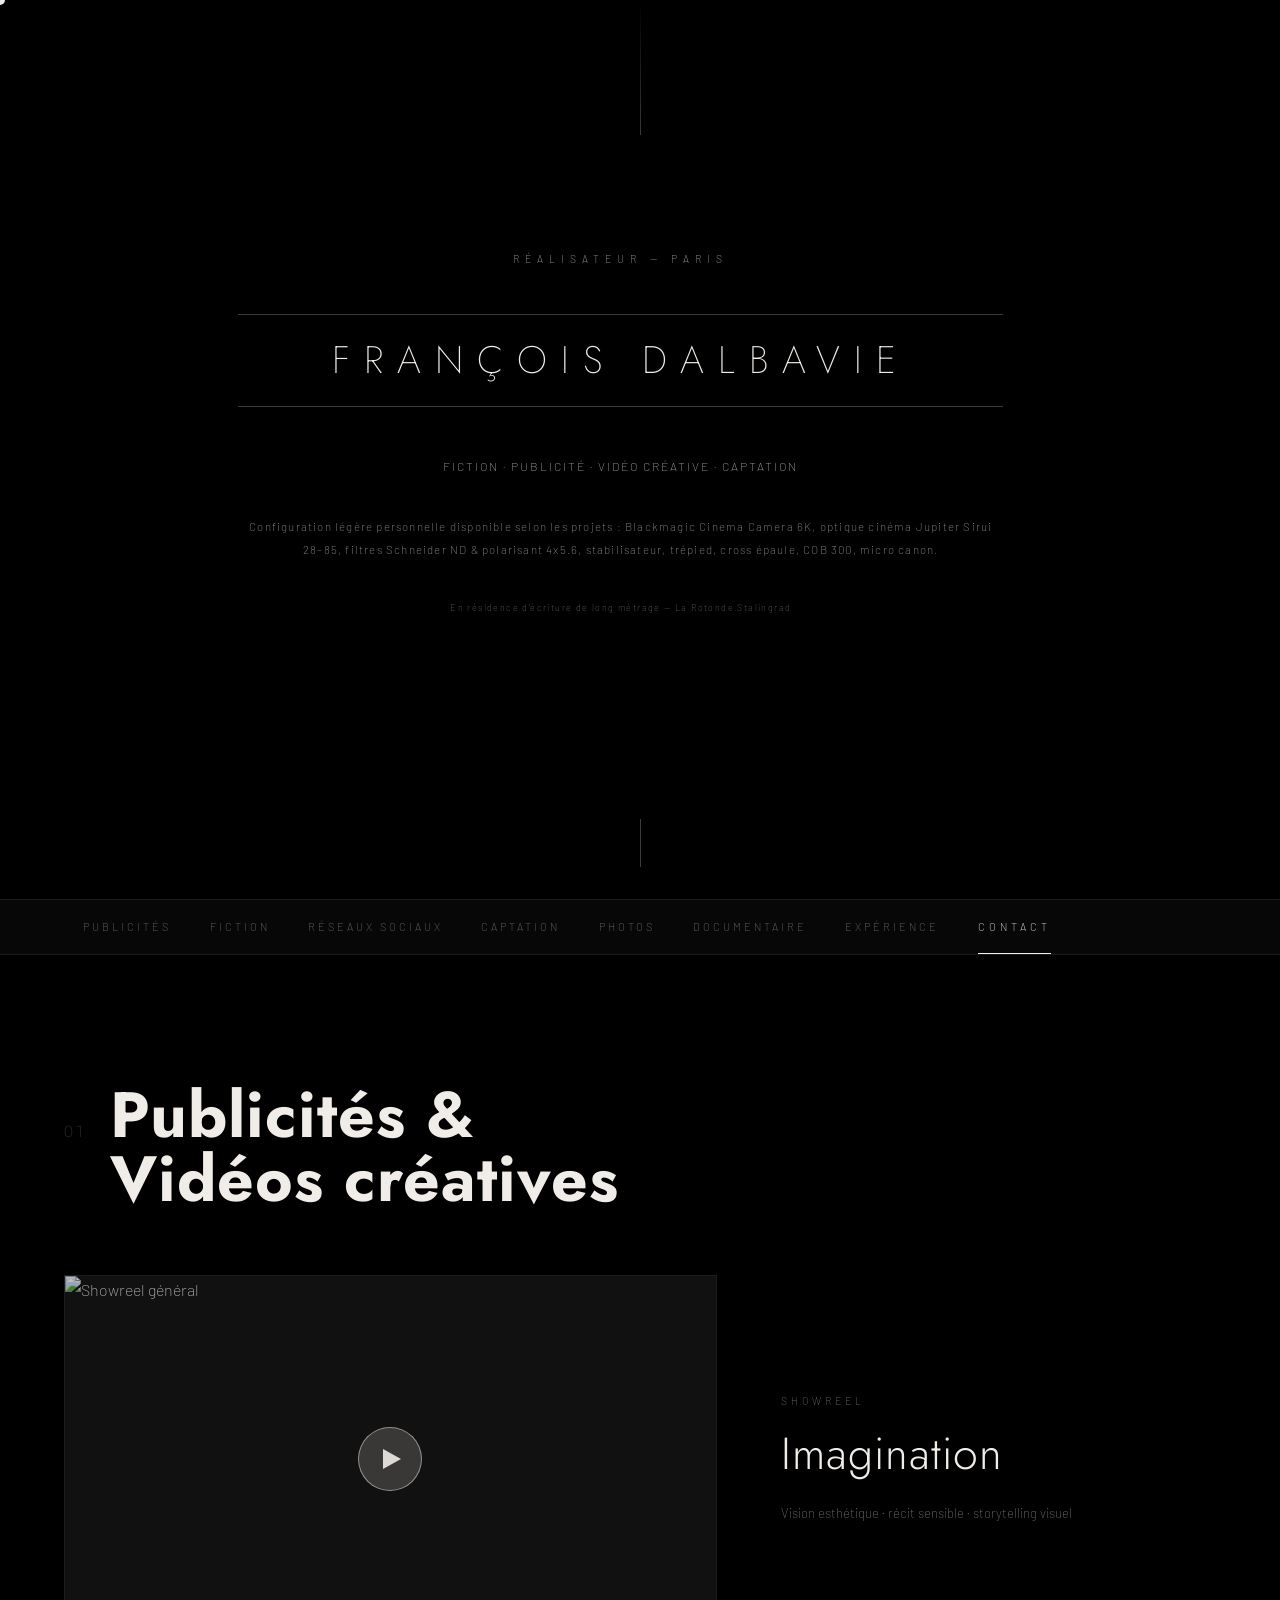
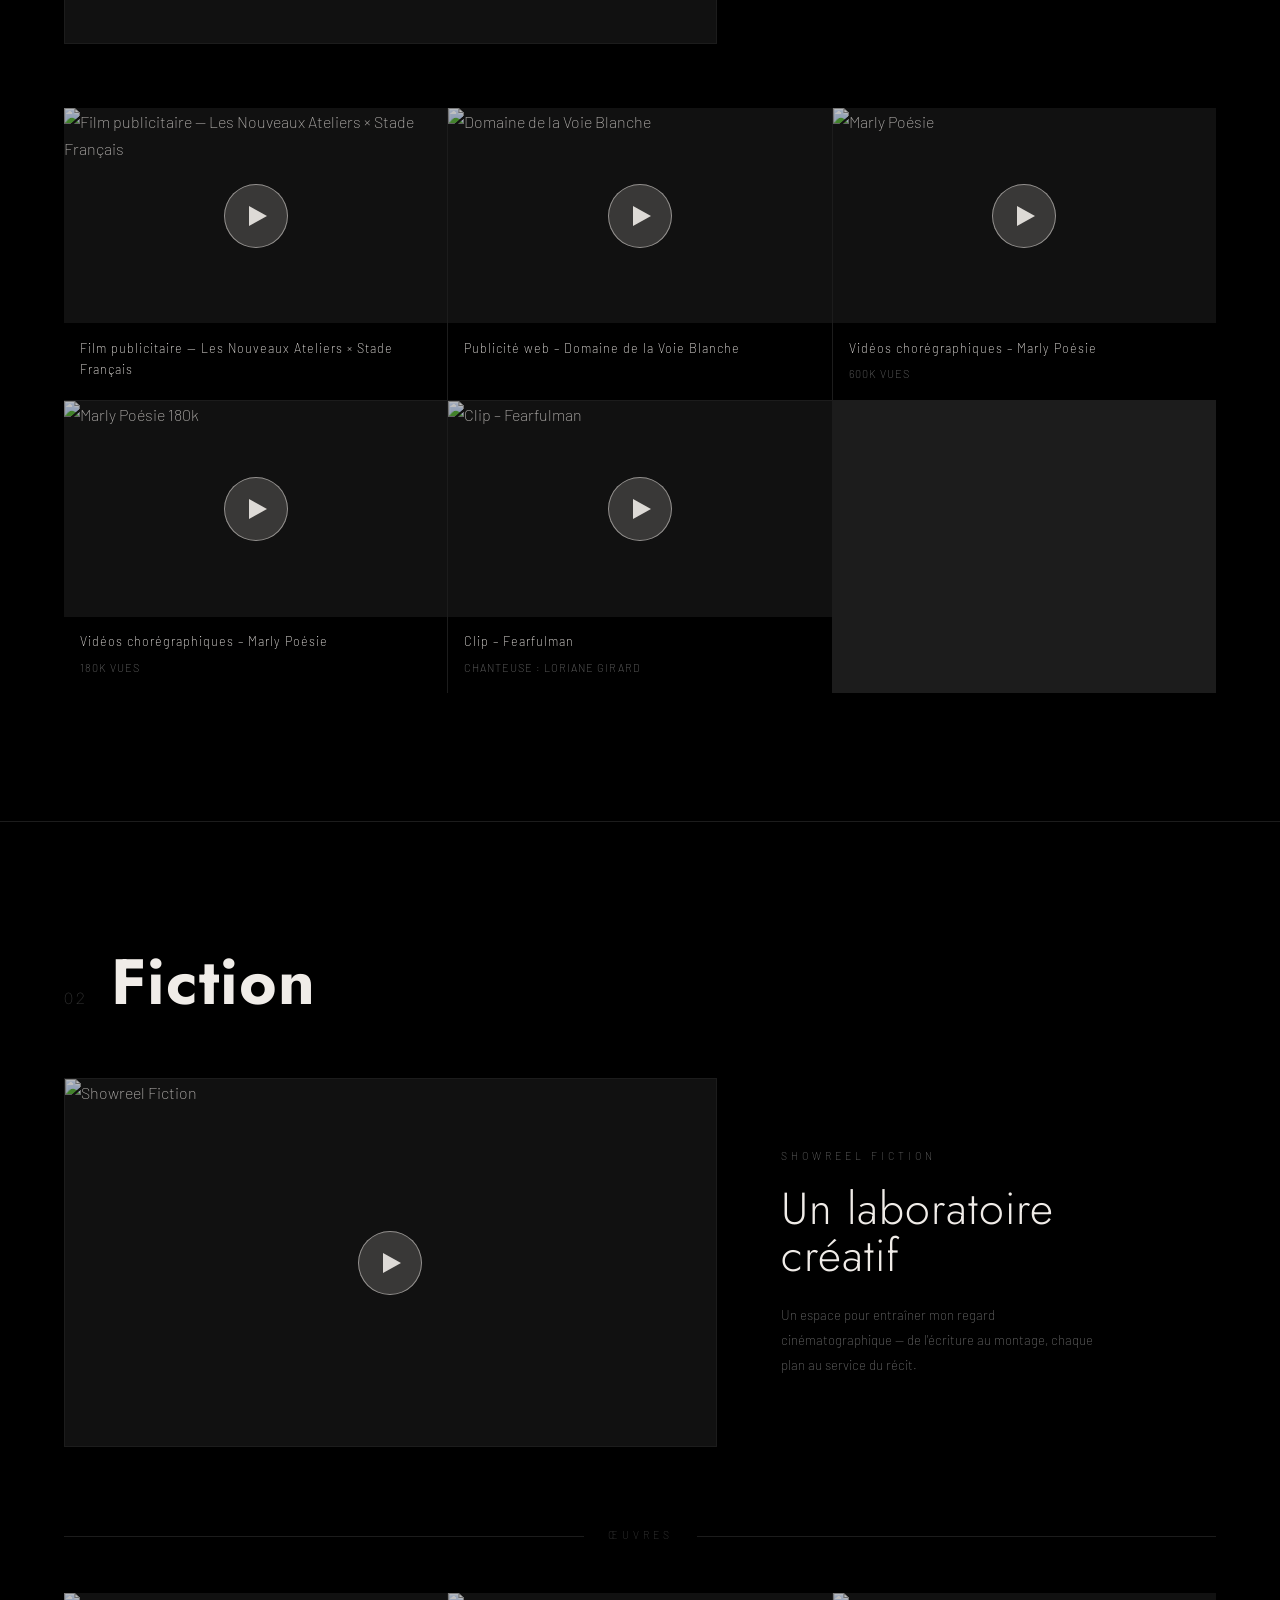
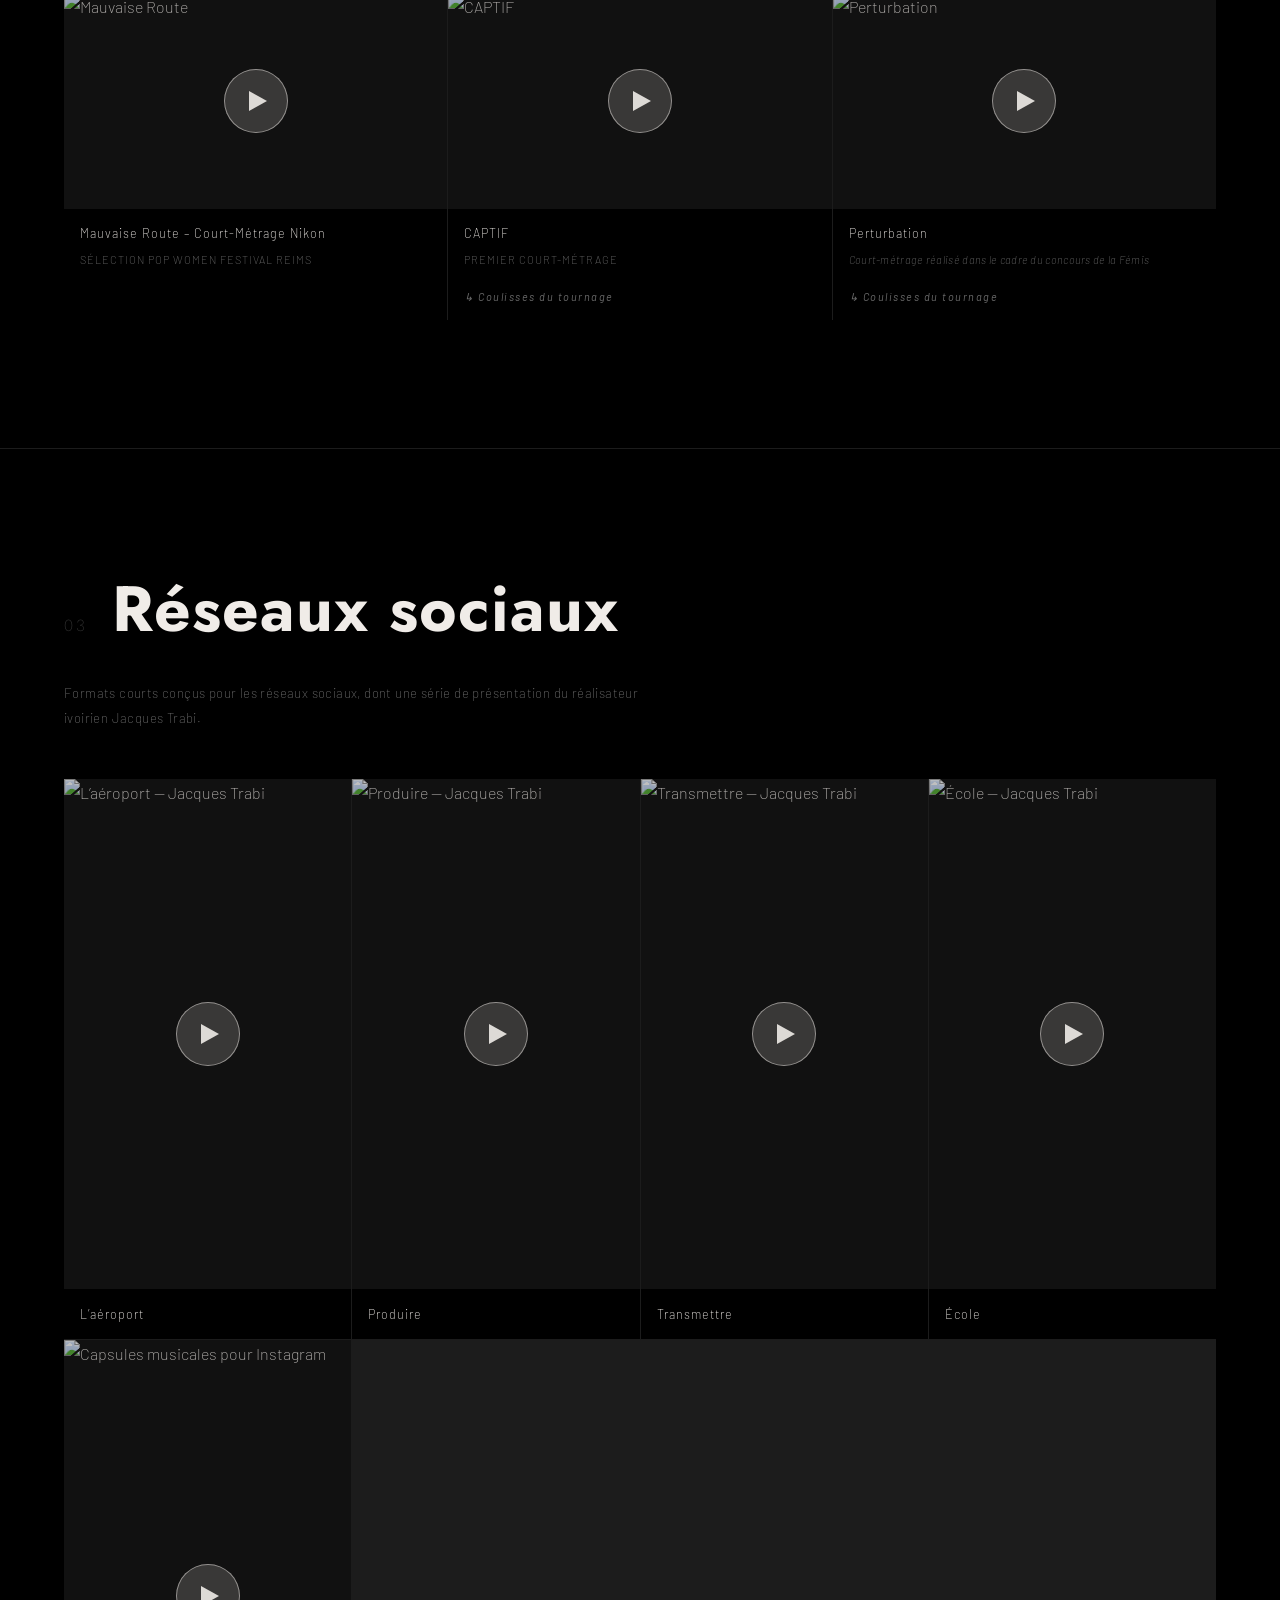
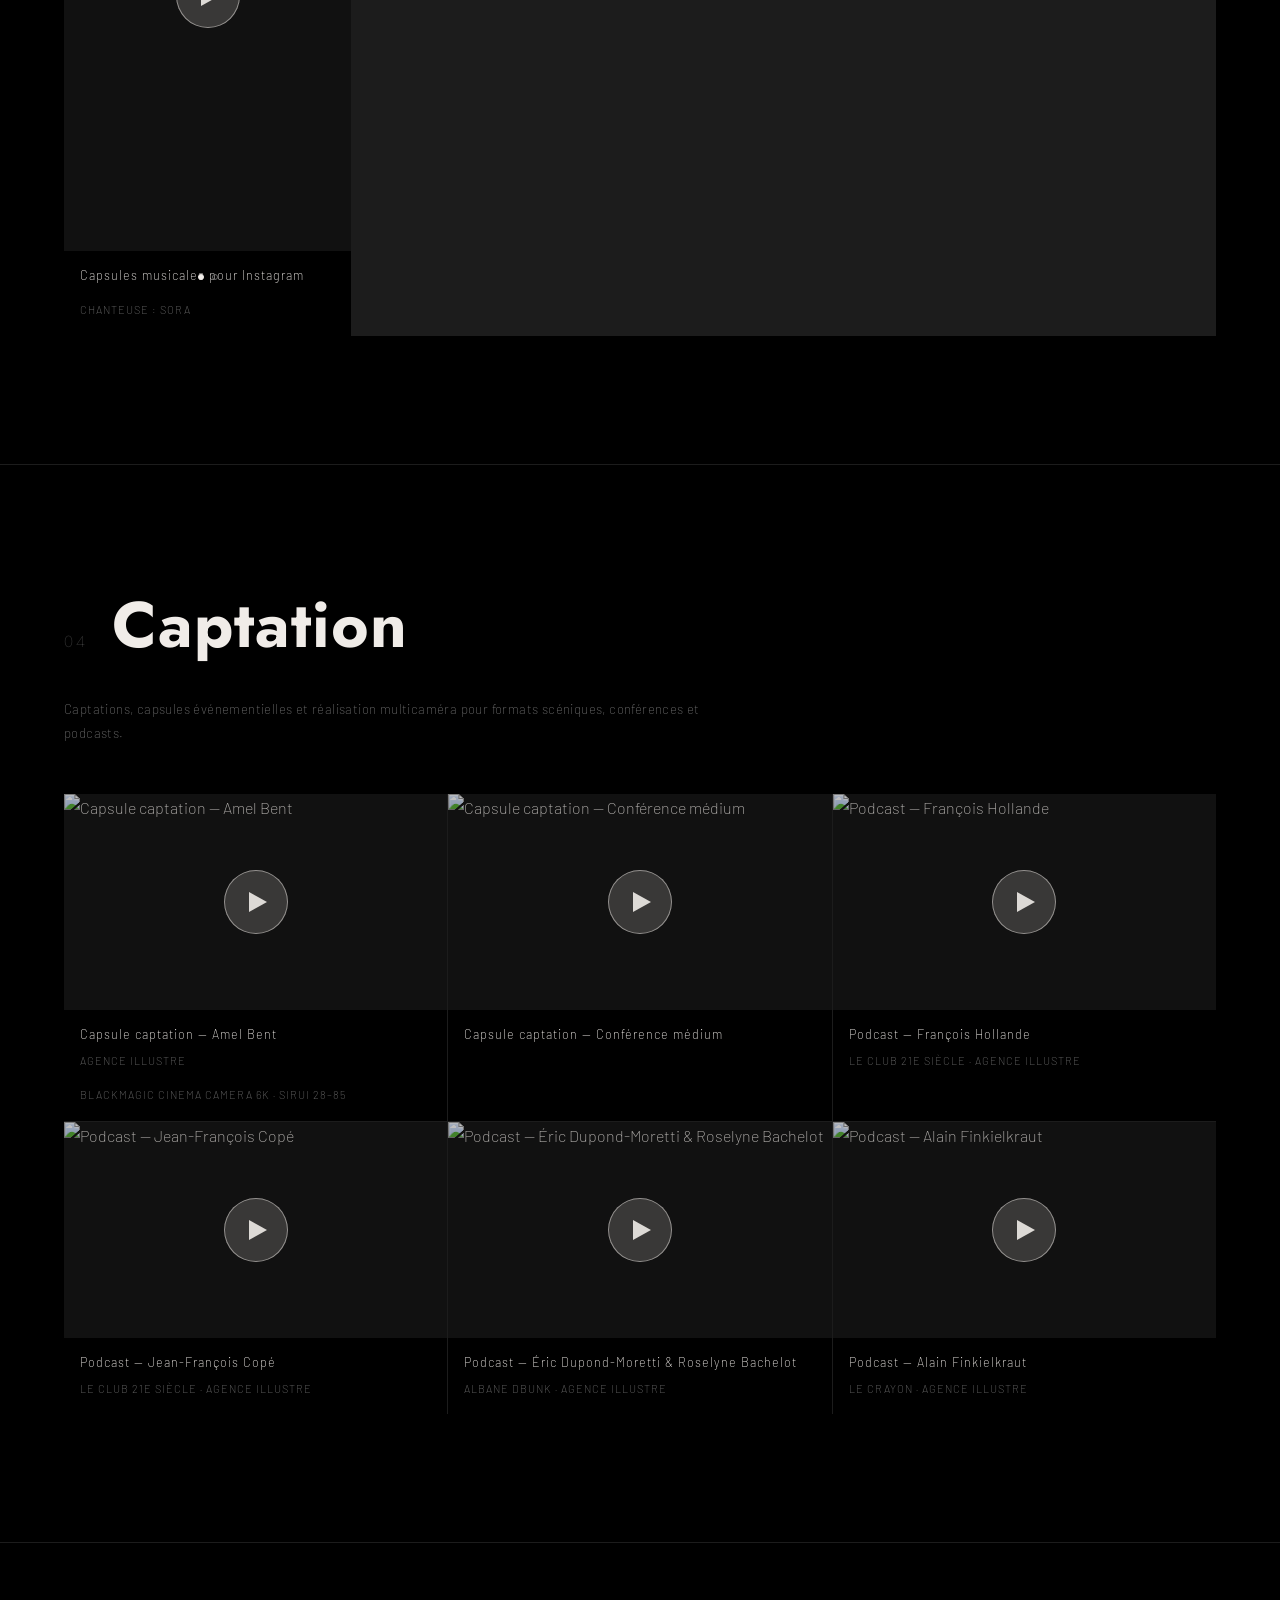
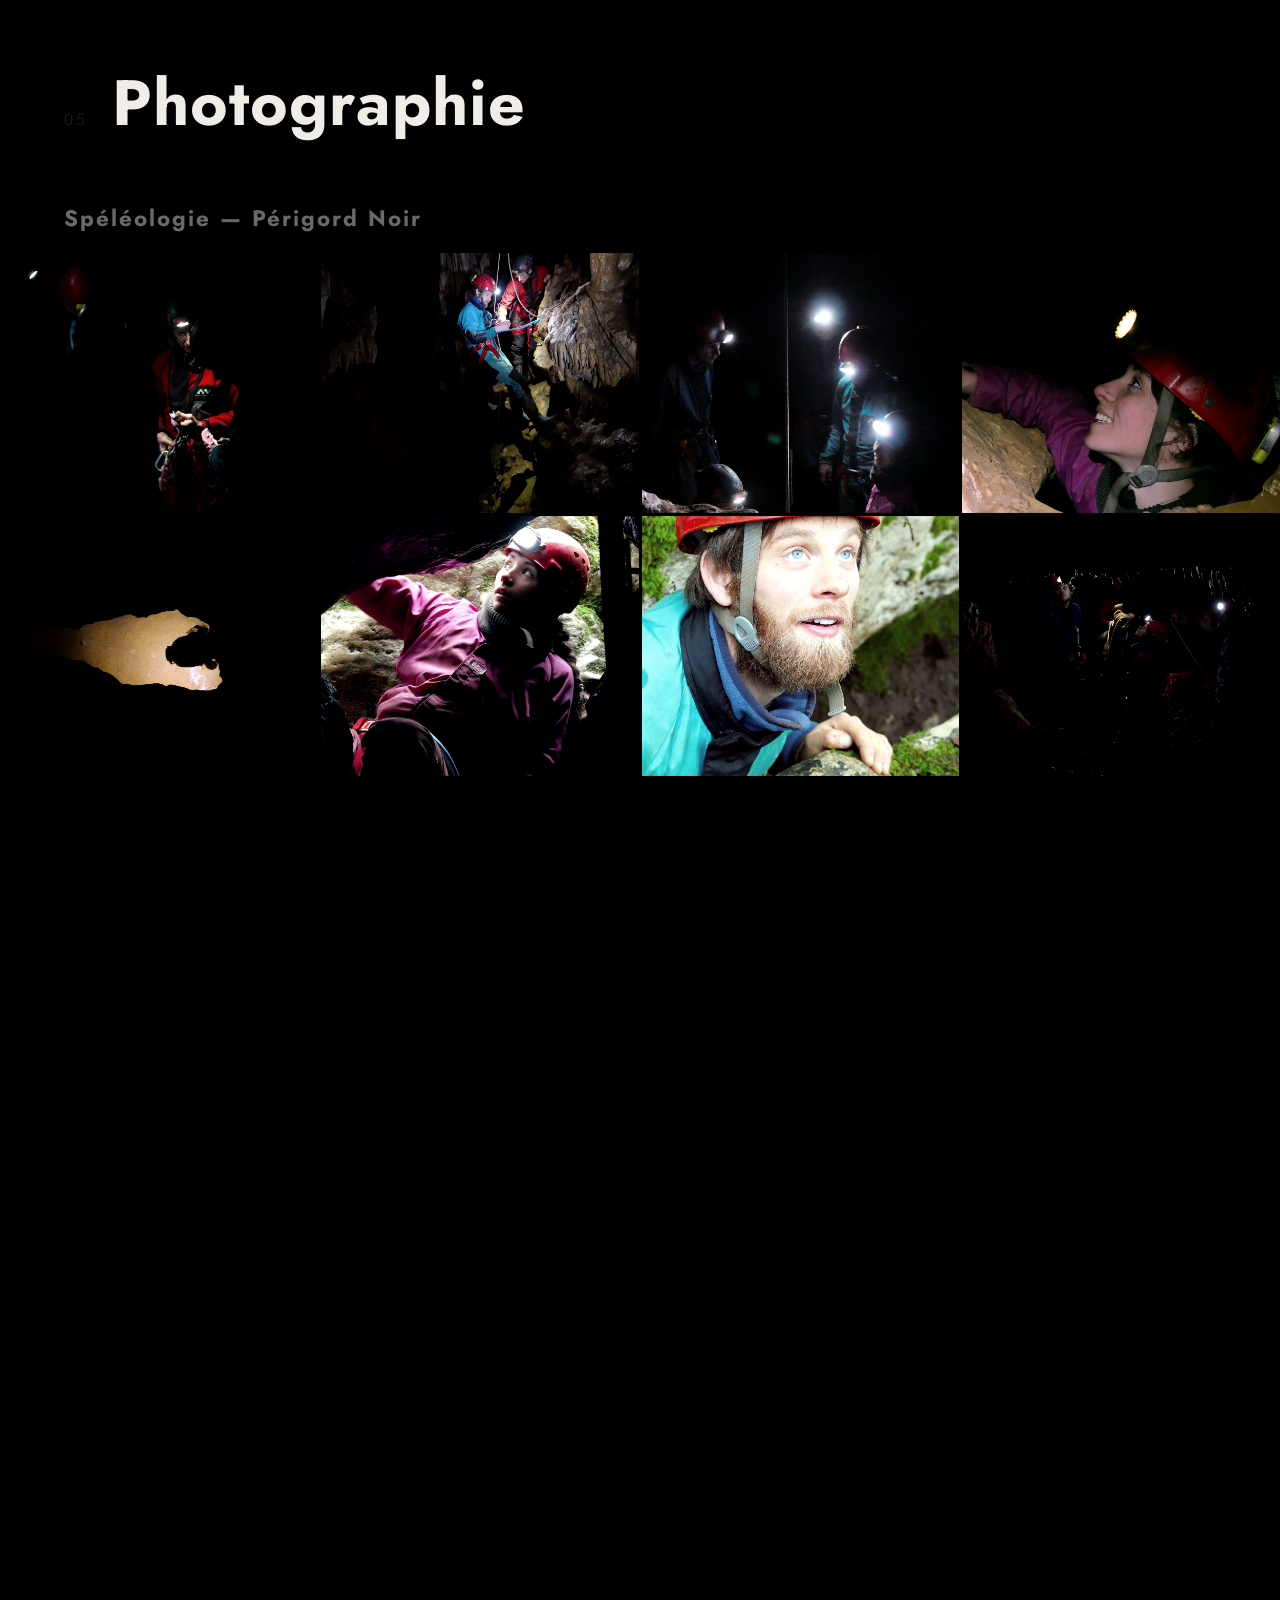
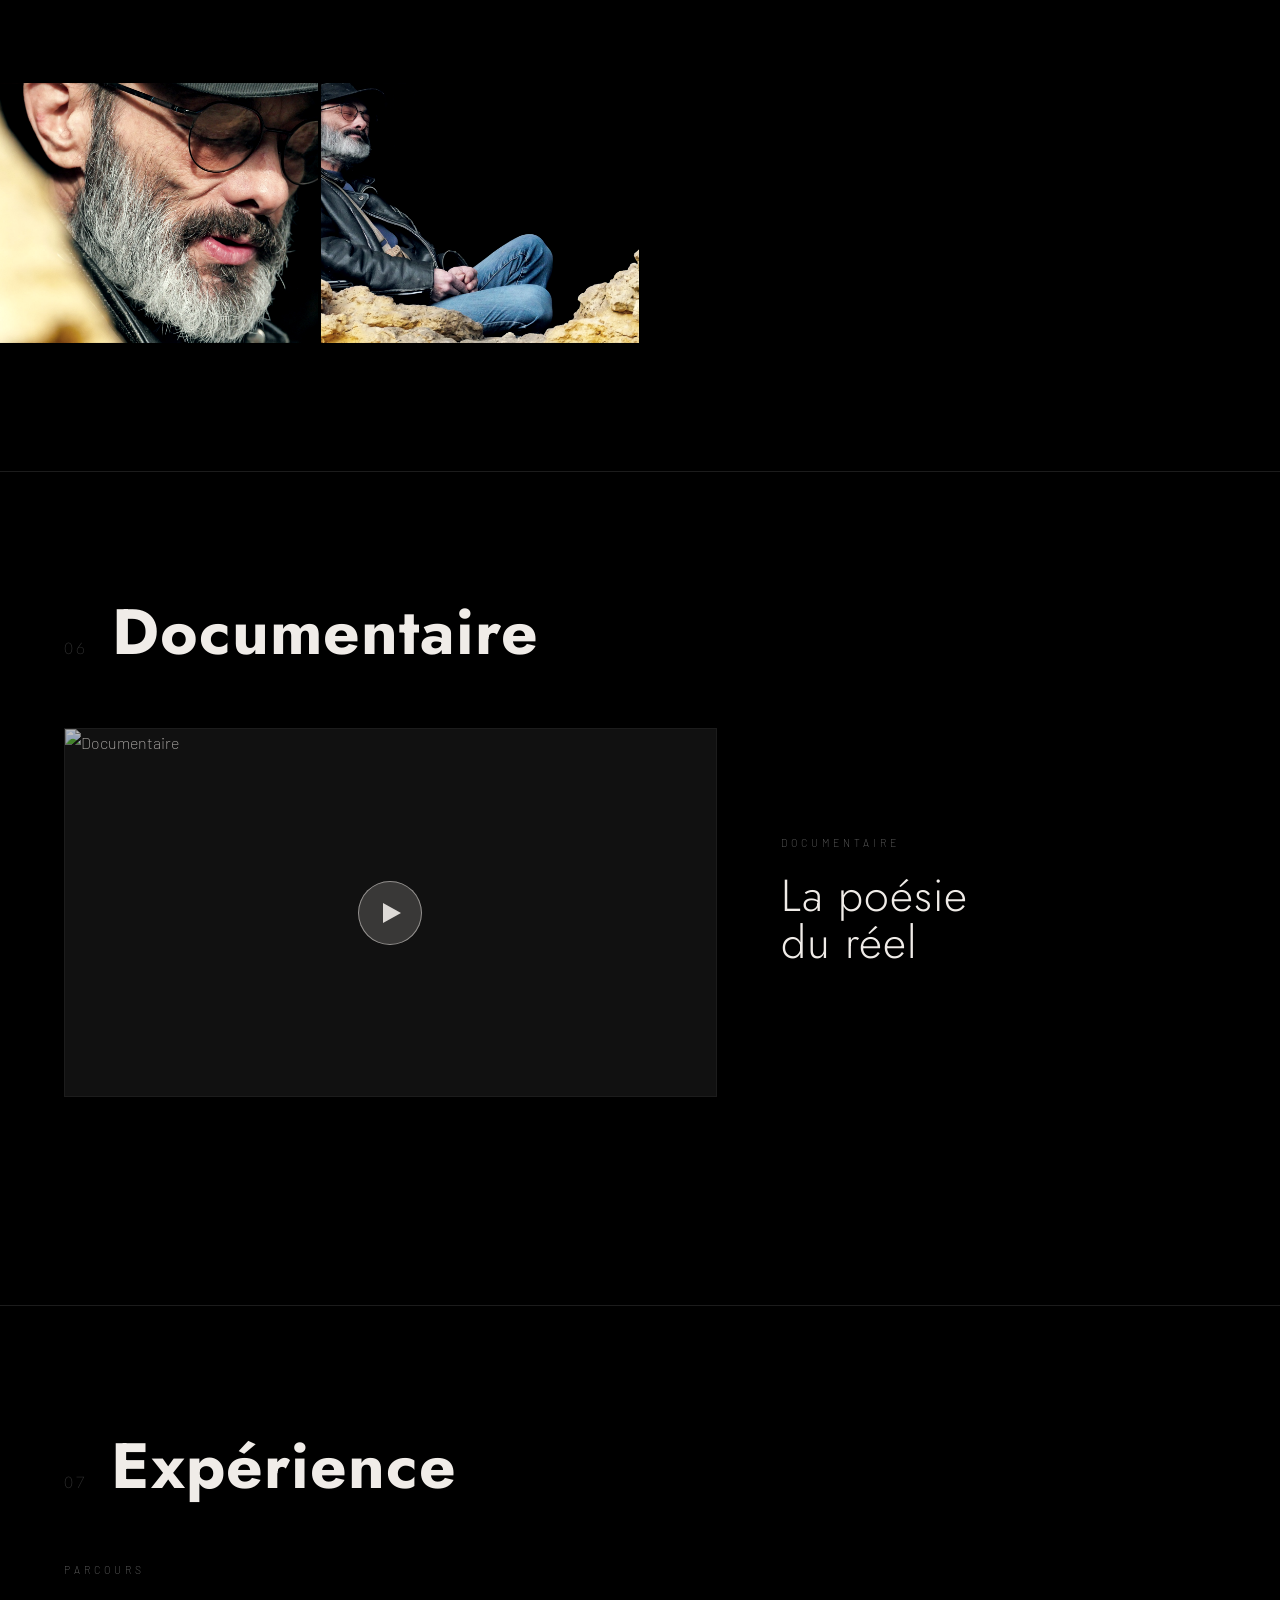
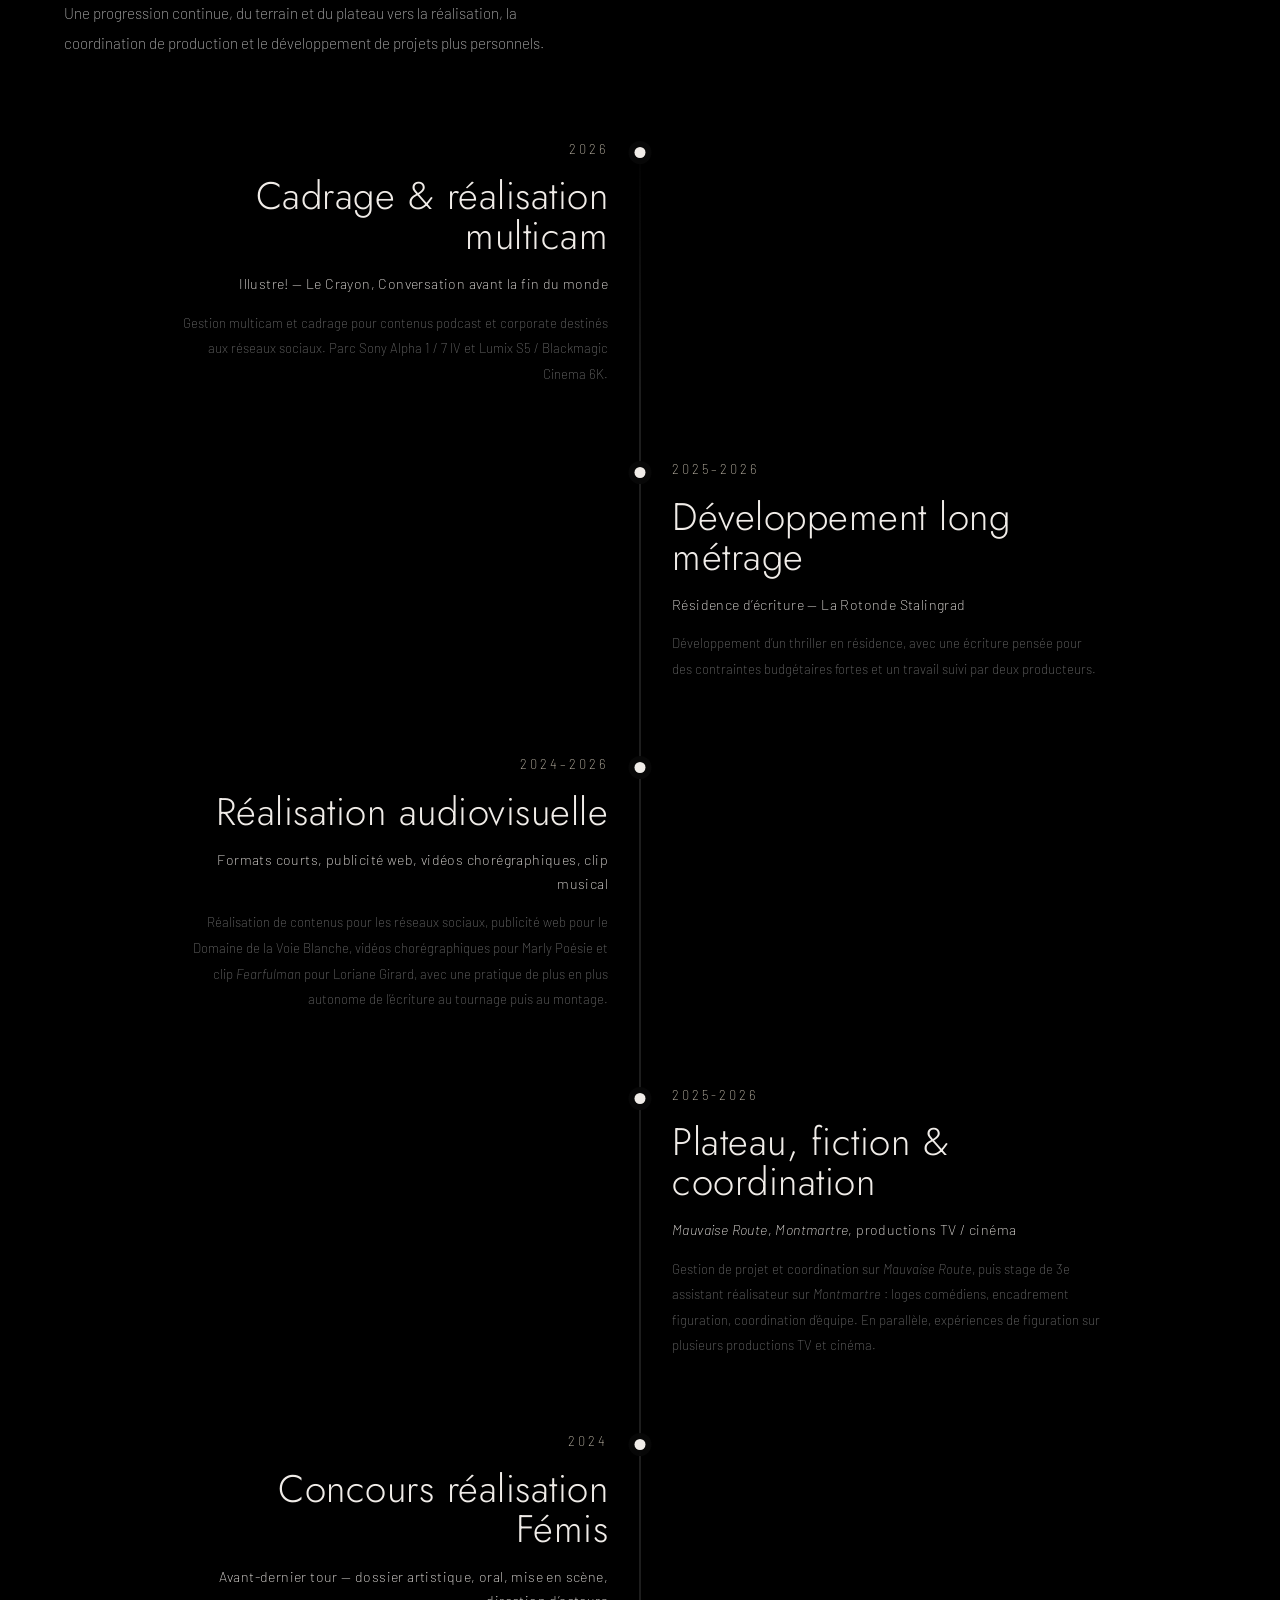
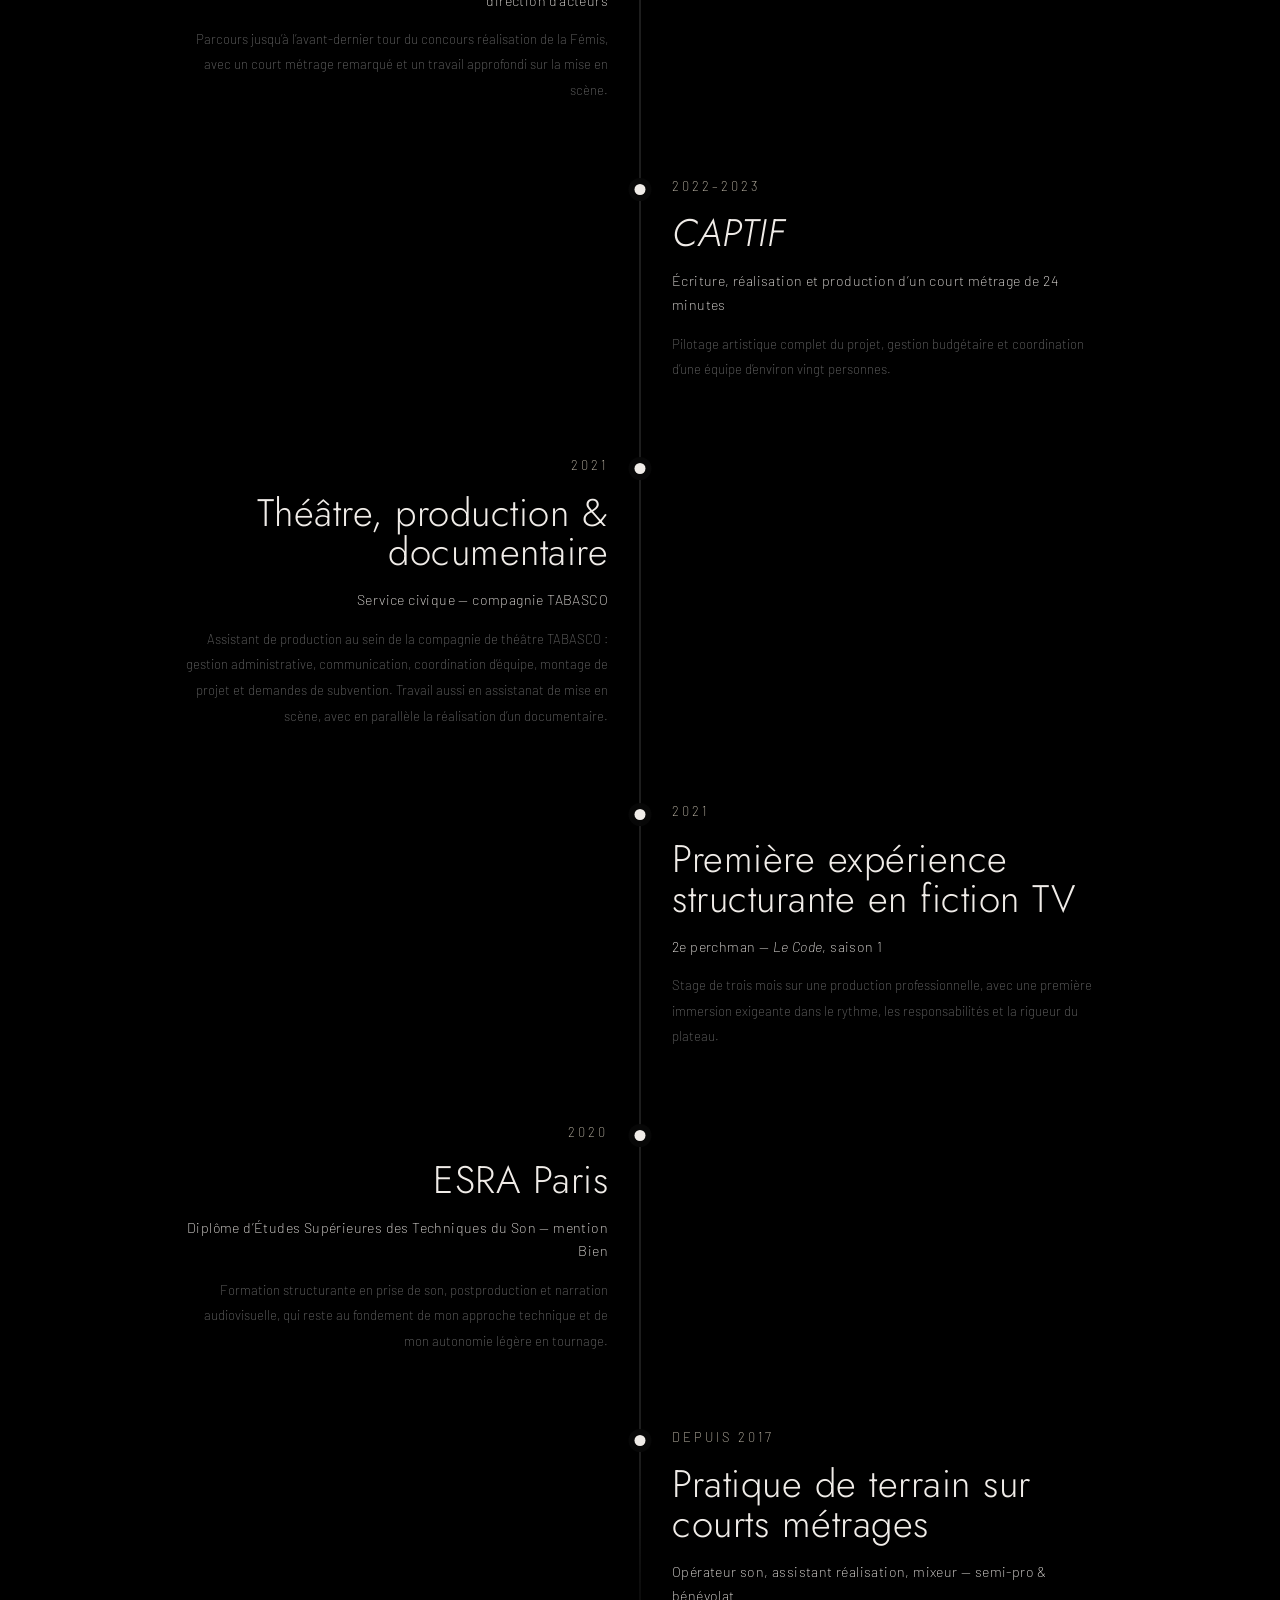
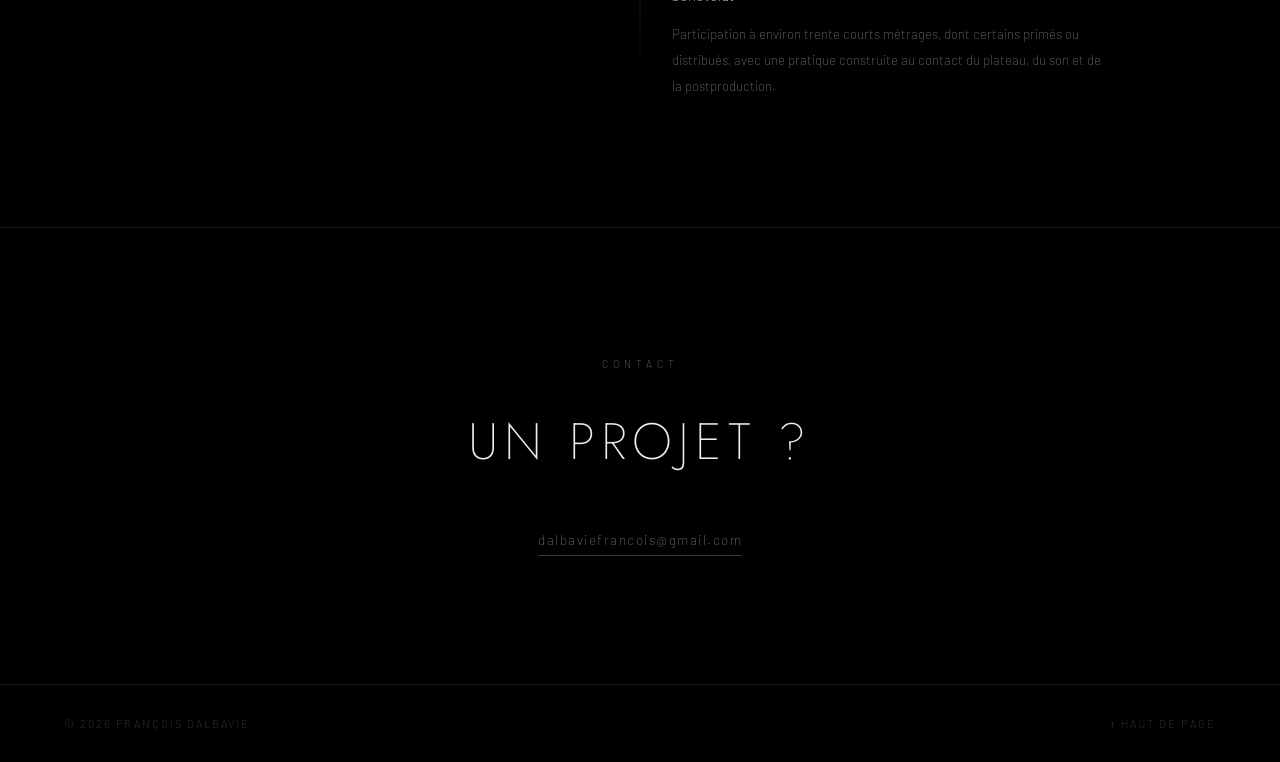
==== commit 49062531: "Rename 13-index.html to index.html" ====
--- a/index.html
+++ b/index.html
@@ -499,28 +499,40 @@
       <h3 class="photo-series-title">Spéléologie — Périgord Noir</h3>
       <div class="photo-grid">
         <figure class="photo-card" data-album="speleo" data-index="0">
-          <img src="https://drive.google.com/thumbnail?id=1kNCYcQ3Ty4yc64tHuyjxCoGubMrqIRUi&sz=w800" alt="Spéléologie 1" loading="lazy" />
+          <img src="1-speleo-photo-fred-clair-obscur-1.jpg" alt="FRED CLAIR OBSCUR 1" loading="lazy" />
         </figure>
         <figure class="photo-card" data-album="speleo" data-index="1">
-          <img src="https://drive.google.com/thumbnail?id=17Cel8TwMFKBiFYo2_3bm9ECT0Iry2fWH&sz=w800" alt="Spéléologie 2" loading="lazy" />
+          <img src="2-speleo-photo-retouche-2retouche-2.jpg" alt="Retouche 2Retouche 2" loading="lazy" />
         </figure>
         <figure class="photo-card" data-album="speleo" data-index="2">
-          <img src="https://drive.google.com/thumbnail?id=1H4Ij8TC41-zluhJ0tn_fCroonA9EM9MN&sz=w800" alt="Spéléologie 3" loading="lazy" />
+          <img src="3-speleo-photo-retouche-10.jpg" alt="Retouche 10" loading="lazy" />
         </figure>
         <figure class="photo-card" data-album="speleo" data-index="3">
-          <img src="https://drive.google.com/thumbnail?id=1YsWC_jhYNCUGPN_uc6Mp5fBNGhdjS9mU&sz=w800" alt="Spéléologie 4" loading="lazy" />
+          <img src="4-speleo-photo-retouche-13.jpg" alt="Retouche 13" loading="lazy" />
         </figure>
         <figure class="photo-card" data-album="speleo" data-index="4">
-          <img src="https://drive.google.com/thumbnail?id=1fwLEW5FSYlxxJXeZzxLRl7AGKb5xyxtN&sz=w800" alt="Spéléologie 5" loading="lazy" />
+          <img src="5-speleo-photo-retouche-18.jpg" alt="Retouche 18" loading="lazy" />
         </figure>
         <figure class="photo-card" data-album="speleo" data-index="5">
-          <img src="https://drive.google.com/thumbnail?id=1boGC92qFMGhglKDJsQPcWhG2w41BdPCd&sz=w800" alt="Spéléologie 6" loading="lazy" />
+          <img src="6-speleo-photo-retouche-26.jpg" alt="Retouche 26" loading="lazy" />
         </figure>
         <figure class="photo-card" data-album="speleo" data-index="6">
-          <img src="https://drive.google.com/thumbnail?id=1FzEV93_HltZKIjgJA5_uUH4BucVZLE6c&sz=w800" alt="Spéléologie 7" loading="lazy" />
+          <img src="7-speleo-photo-retouche-27.jpg" alt="Retouche 27" loading="lazy" />
         </figure>
         <figure class="photo-card" data-album="speleo" data-index="7">
-          <img src="https://drive.google.com/thumbnail?id=1dLG_BONFes7MrVlF0W56bmadp1wZqTgA&sz=w800" alt="Spéléologie 8" loading="lazy" />
+          <img src="8-speleo-photo-retouche-31.jpg" alt="Retouche 31" loading="lazy" />
+        </figure>
+        <figure class="photo-card" data-album="speleo" data-index="8">
+          <img src="9-speleo-photo-retouche-41.jpg" alt="Retouche 41" loading="lazy" />
+        </figure>
+        <figure class="photo-card" data-album="speleo" data-index="9">
+          <img src="10-speleo-photo-retouche-51.jpg" alt="Retouche 51" loading="lazy" />
+        </figure>
+        <figure class="photo-card" data-album="speleo" data-index="10">
+          <img src="11-speleo-photo-retouche-63.jpg" alt="Retouche 63" loading="lazy" />
+        </figure>
+        <figure class="photo-card" data-album="speleo" data-index="11">
+          <img src="12-speleo-photo-retouche-67.jpg" alt="Retouche 67" loading="lazy" />
         </figure>
       </div>
 
@@ -781,33 +793,18 @@
   "speleo": {
     "label": "Spéléologie — Périgord Noir",
     "ids": [
-      "1kNCYcQ3Ty4yc64tHuyjxCoGubMrqIRUi",
-      "17Cel8TwMFKBiFYo2_3bm9ECT0Iry2fWH",
-      "1H4Ij8TC41-zluhJ0tn_fCroonA9EM9MN",
-      "1YsWC_jhYNCUGPN_uc6Mp5fBNGhdjS9mU",
-      "1fwLEW5FSYlxxJXeZzxLRl7AGKb5xyxtN",
-      "1boGC92qFMGhglKDJsQPcWhG2w41BdPCd",
-      "1FzEV93_HltZKIjgJA5_uUH4BucVZLE6c",
-      "1dLG_BONFes7MrVlF0W56bmadp1wZqTgA",
-      "1JngzplHxGt9wFLGXBcQZaAHKy7w0jDSl",
-      "1-dD3z4fqWYxtHEOlaF22jGHDNDeSSkAu",
-      "1HC3DOG1Ei0ZO_tNB1vR4-OroBYW7HQcy",
-      "13nwAkSs4ijMu1MGNHETJwmAXnEgkBwdJ",
-      "1rQF82guYOgCmnT1cv5j-fzearn1FYLEU",
-      "1sYM-HuRqiCW6-iuPFsQYx7WFwpLpZHJa",
-      "1gPJuA-3yJUCdpISzR6g0rIue0yoA7Dn_",
-      "1c9hARo_xS-87XD-mBkynOHWZ52s6BTEz",
-      "13iP7MxohtTywzi6S01eAObZXTfDWGsWX",
-      "1E1w-Gu-tFz__WQ86A6IJeg-NRjirGSDo",
-      "1P_Gd9M1VNOPIW_bojau67qvfdPXwexNW",
-      "1KFHQc1ugmog9hji9G0GDEDw-IuyHMcXx",
-      "1O6tB2vjr3khhHYWypkWe02hbt6D7ueir",
-      "1erNUhUn-1uHuONl8UoI8FLcQWu6geare",
-      "1KZqCLKnOXVIAf7cOfFJ3L2X_p1GSo31L",
-      "10nWioAMwpjqKuQ2JiBVvj0Q3hYrDSG8o",
-      "17TGuwFjC-_Mymw0bk81hNo76UsJMnnUa",
-      "1aBLWMsF5XB7J8MlYn4A_h0MHWWGRrmyI",
-      "1KVvQ726uvxtkWoM8rzV_VknoN4Iw_HB_"
+      "1-speleo-photo-fred-clair-obscur-1.jpg",
+      "2-speleo-photo-retouche-2retouche-2.jpg",
+      "3-speleo-photo-retouche-10.jpg",
+      "4-speleo-photo-retouche-13.jpg",
+      "5-speleo-photo-retouche-18.jpg",
+      "6-speleo-photo-retouche-26.jpg",
+      "7-speleo-photo-retouche-27.jpg",
+      "8-speleo-photo-retouche-31.jpg",
+      "9-speleo-photo-retouche-41.jpg",
+      "10-speleo-photo-retouche-51.jpg",
+      "11-speleo-photo-retouche-63.jpg",
+      "12-speleo-photo-retouche-67.jpg"
     ]
   },
   "captif": {
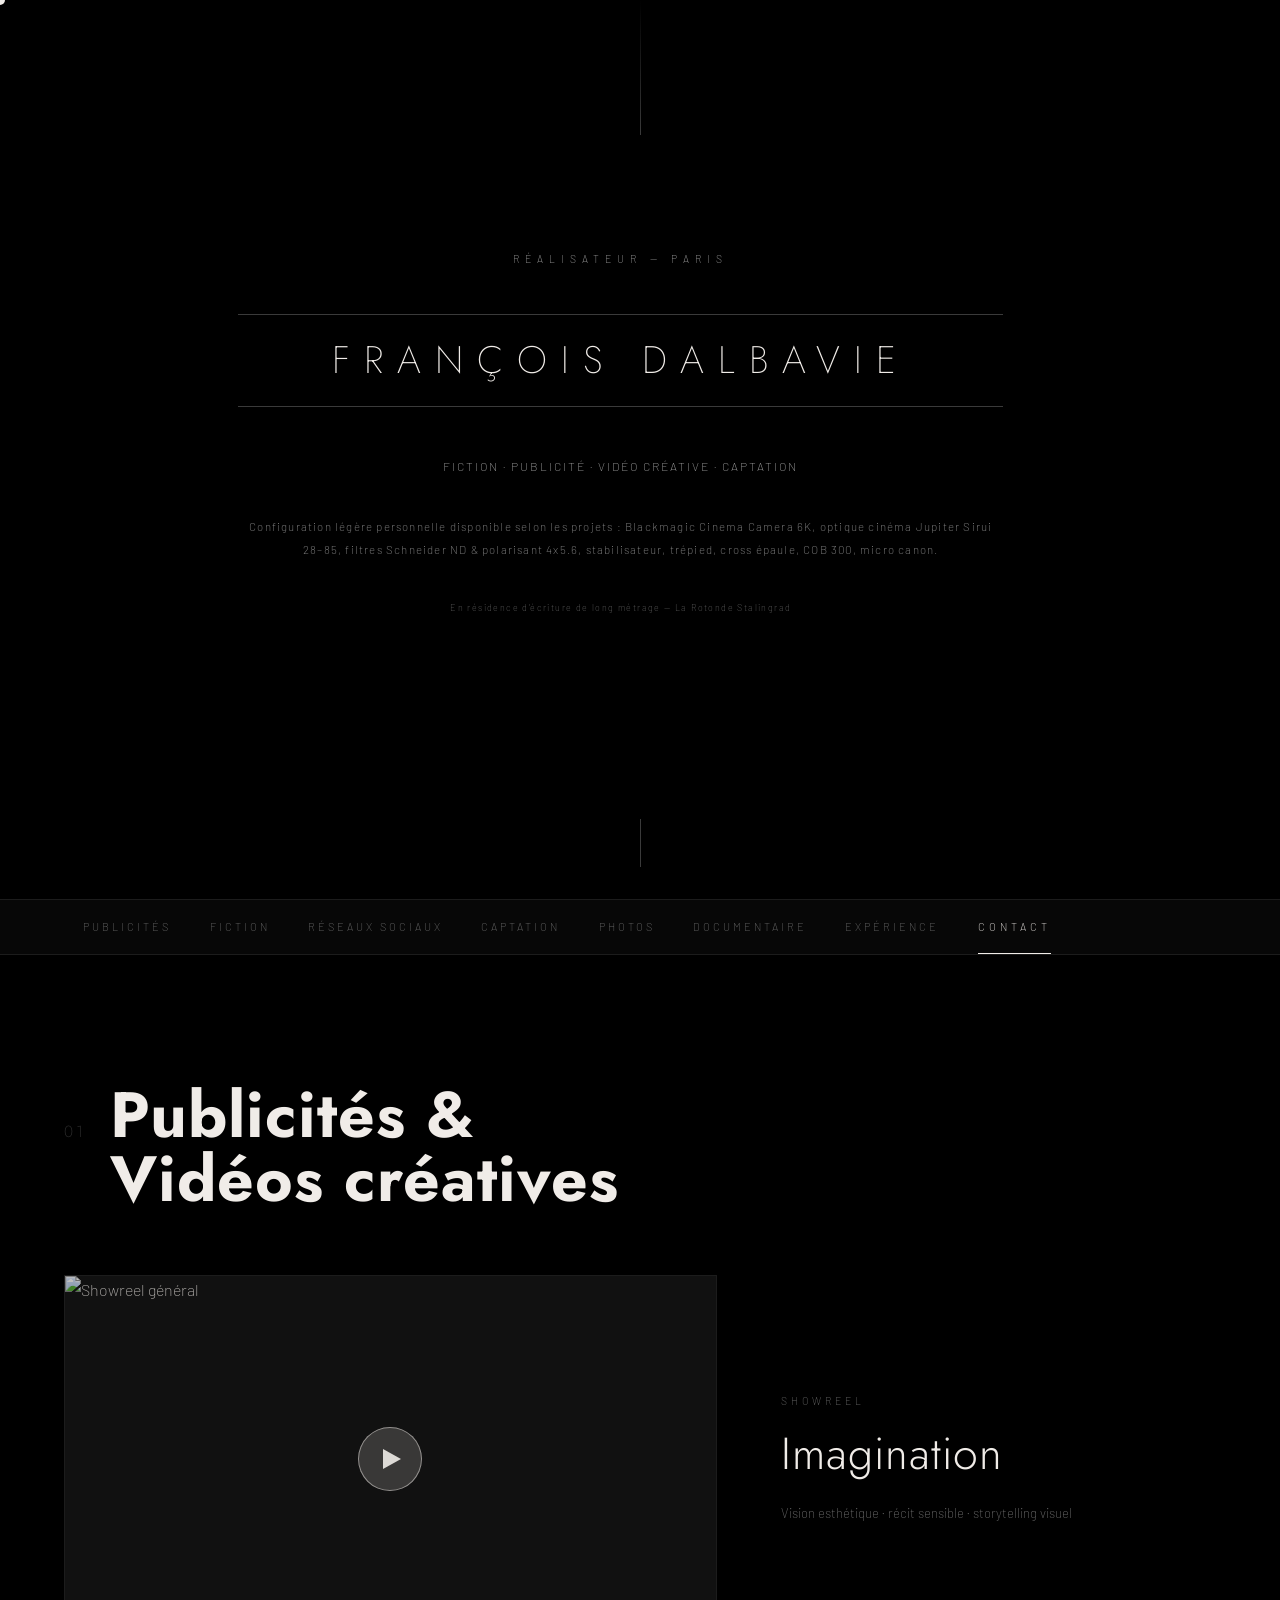
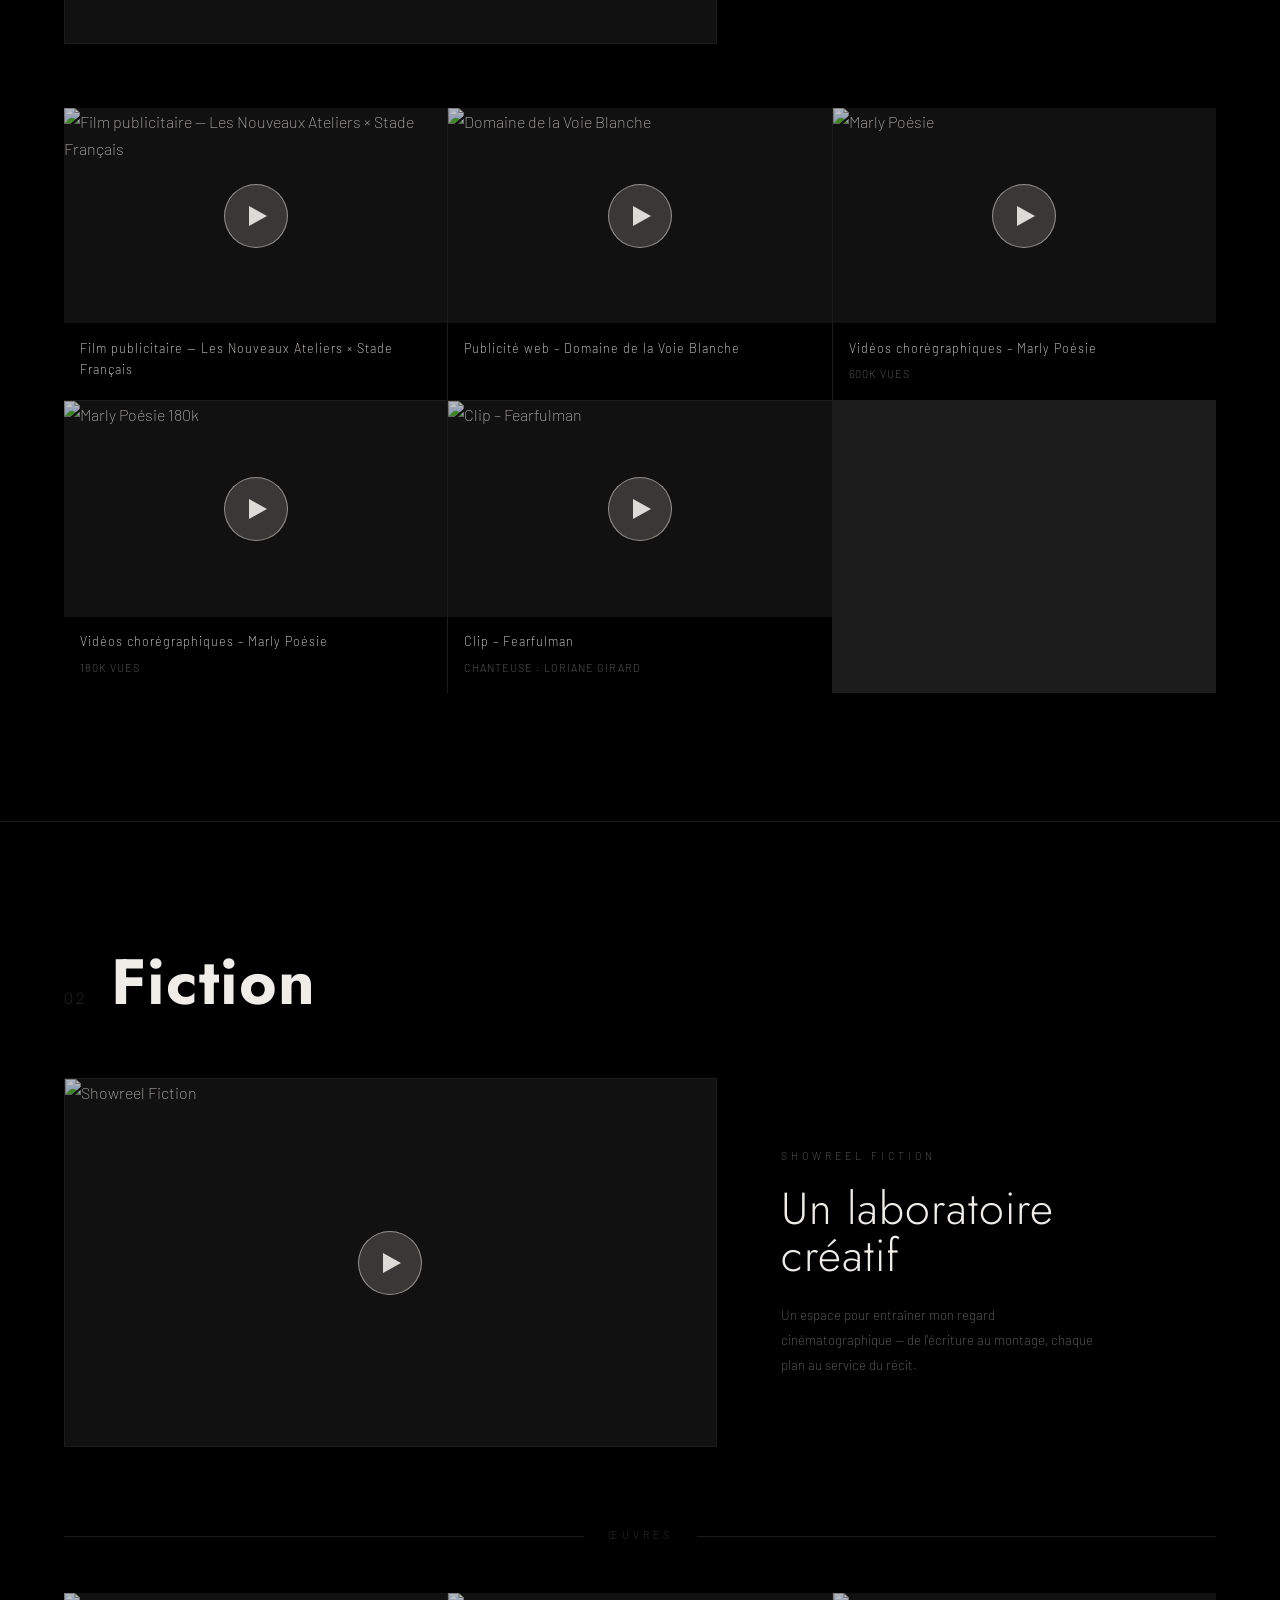
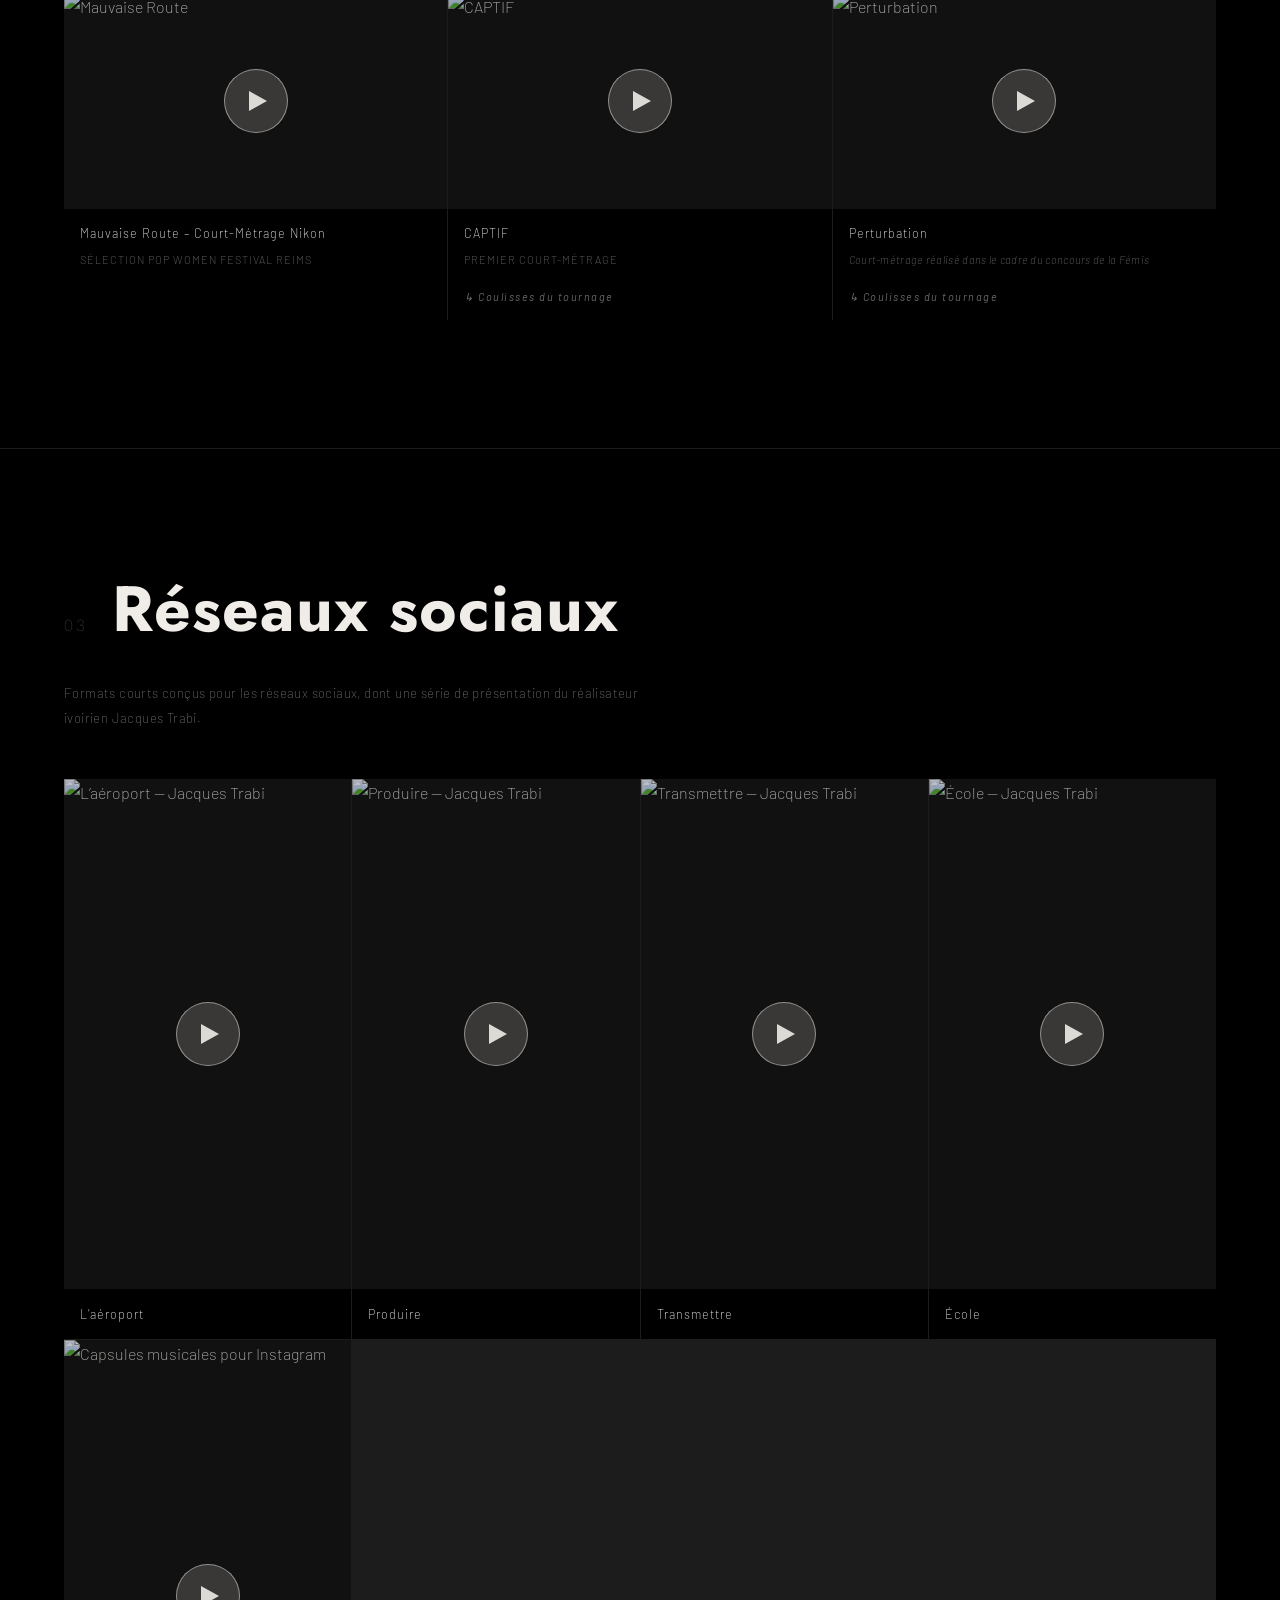
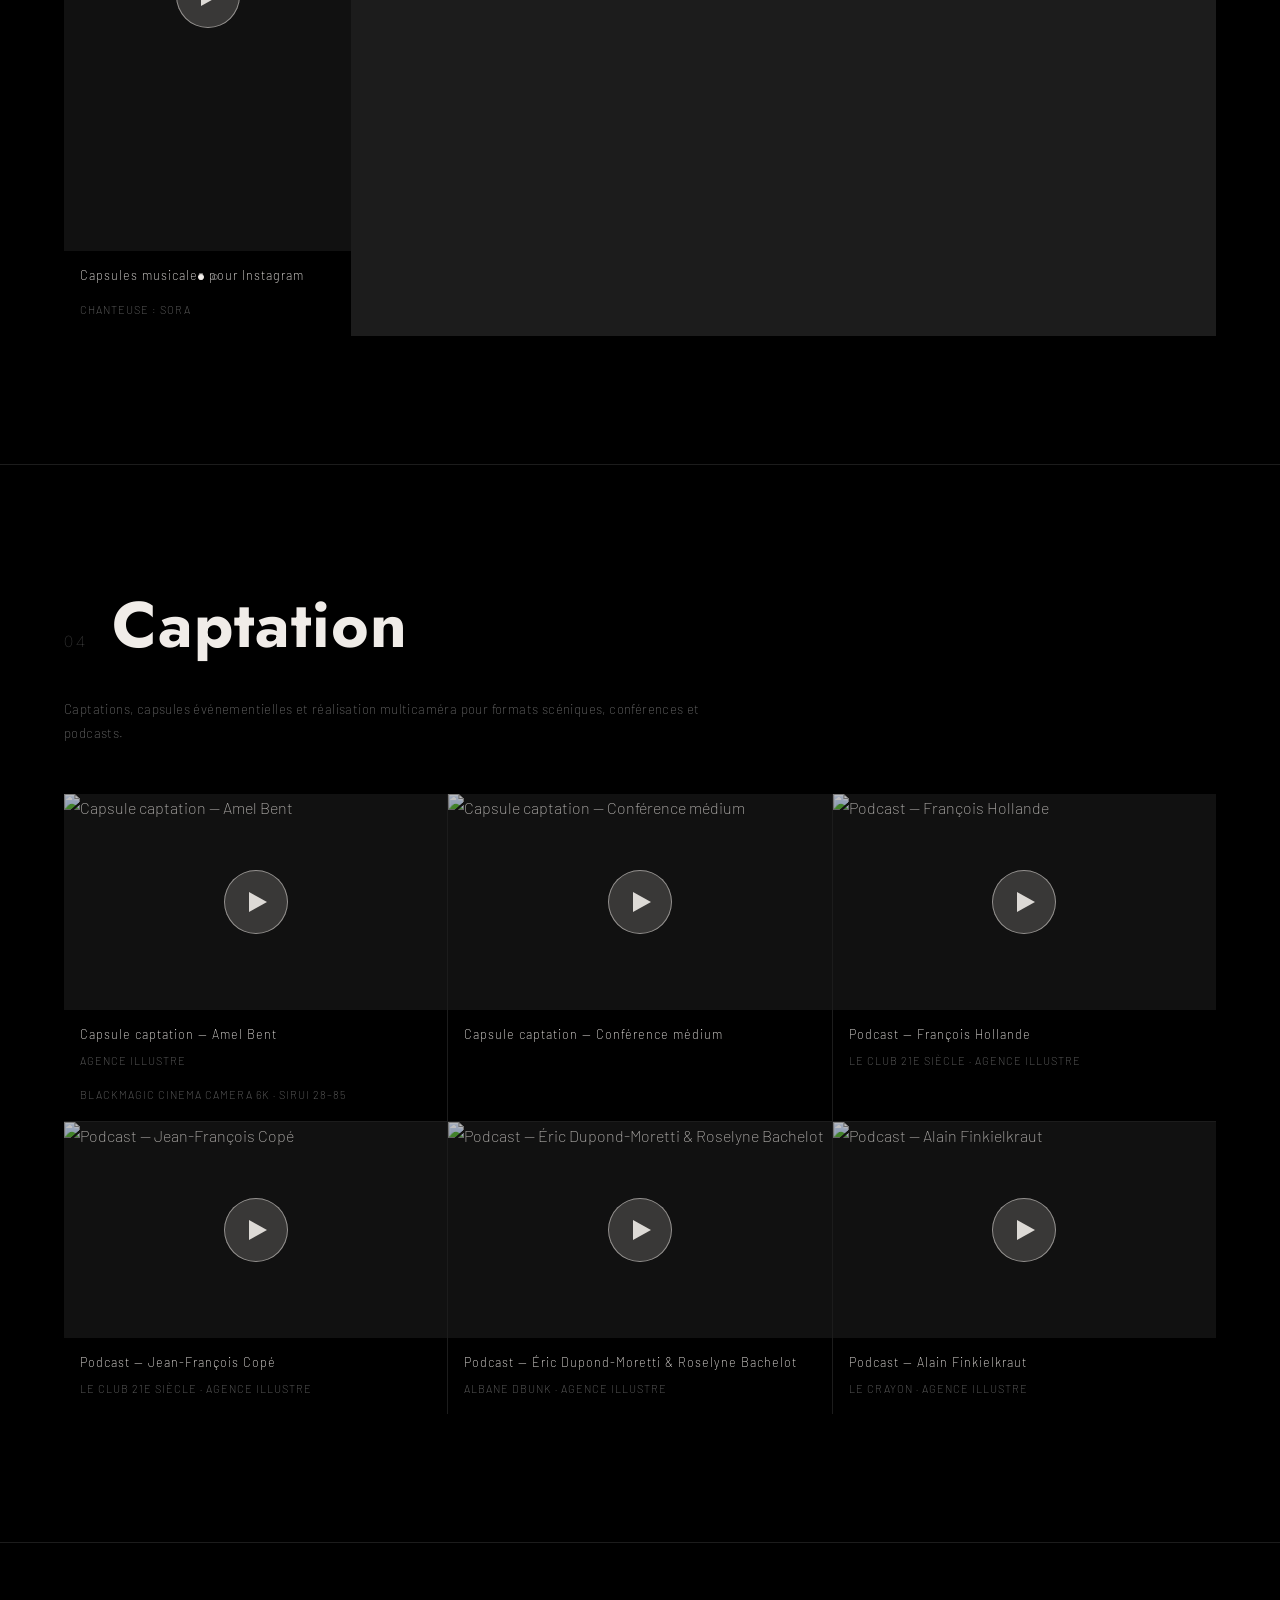
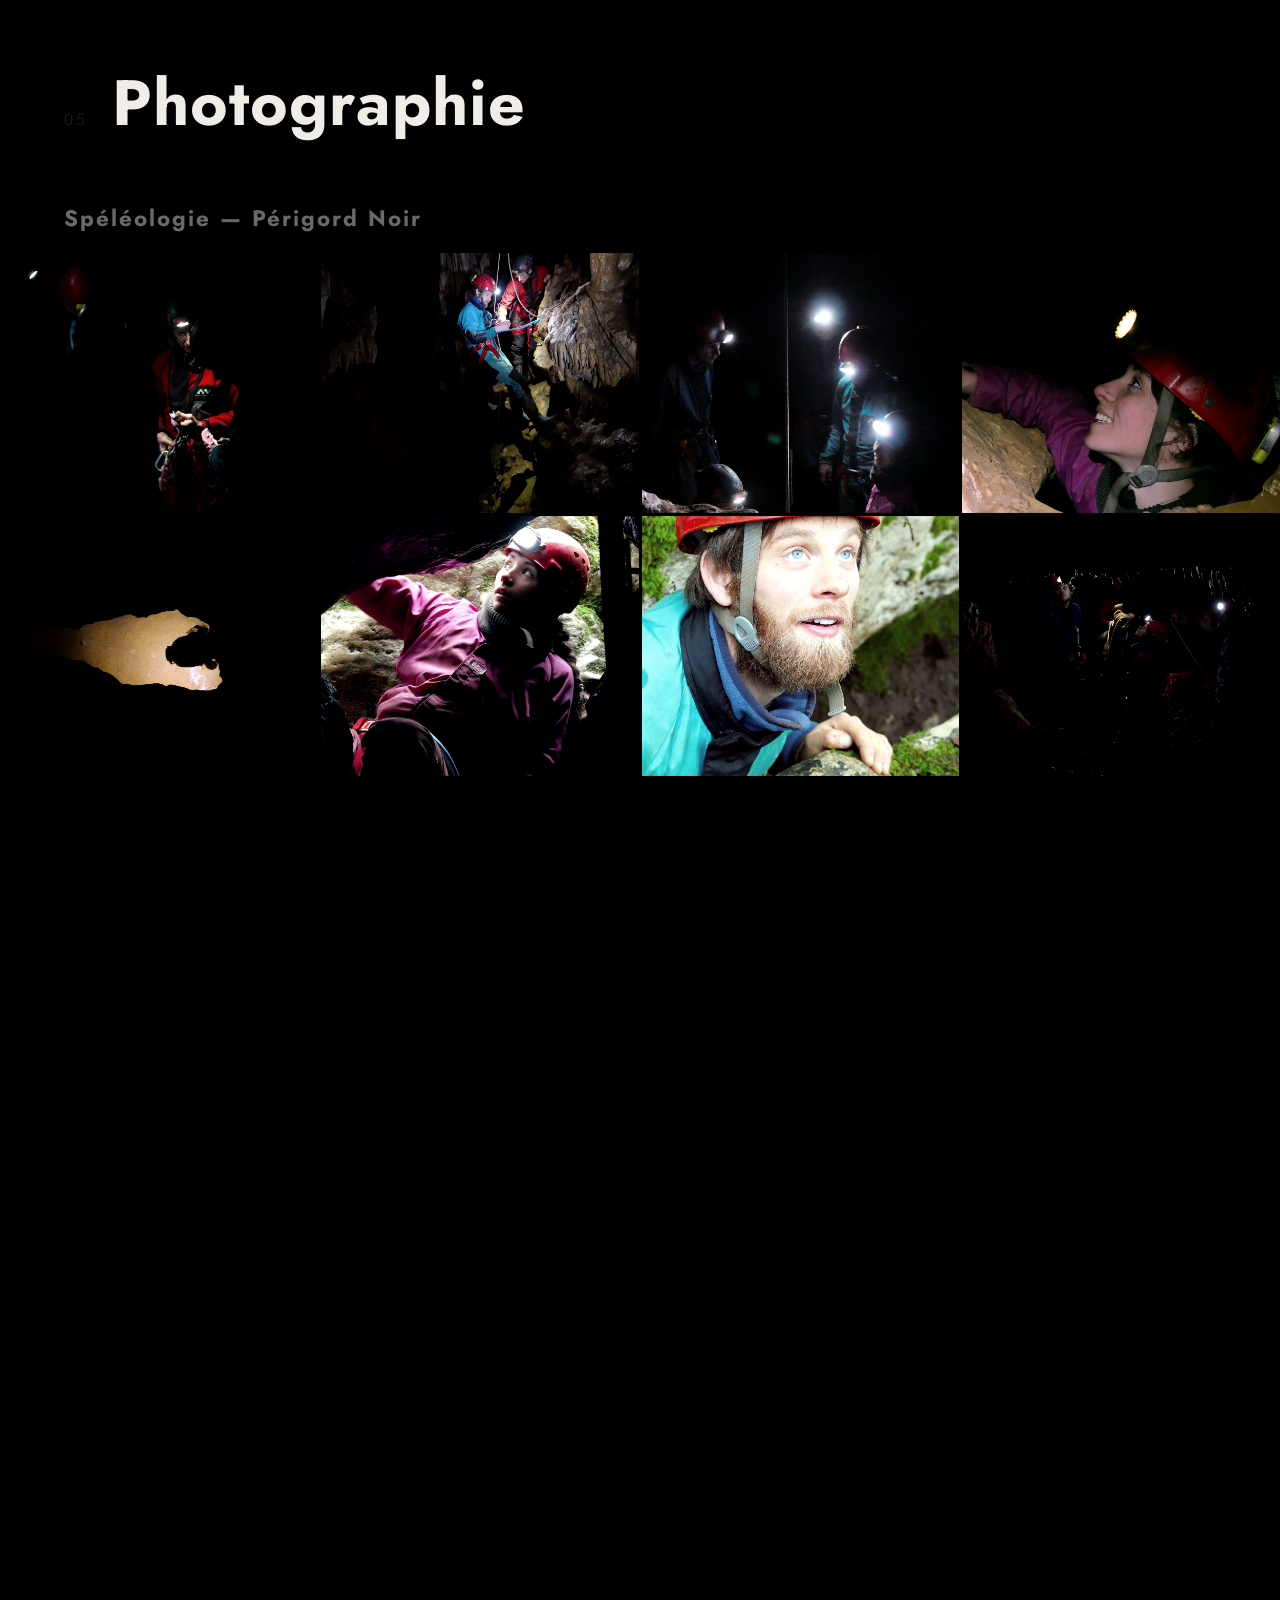
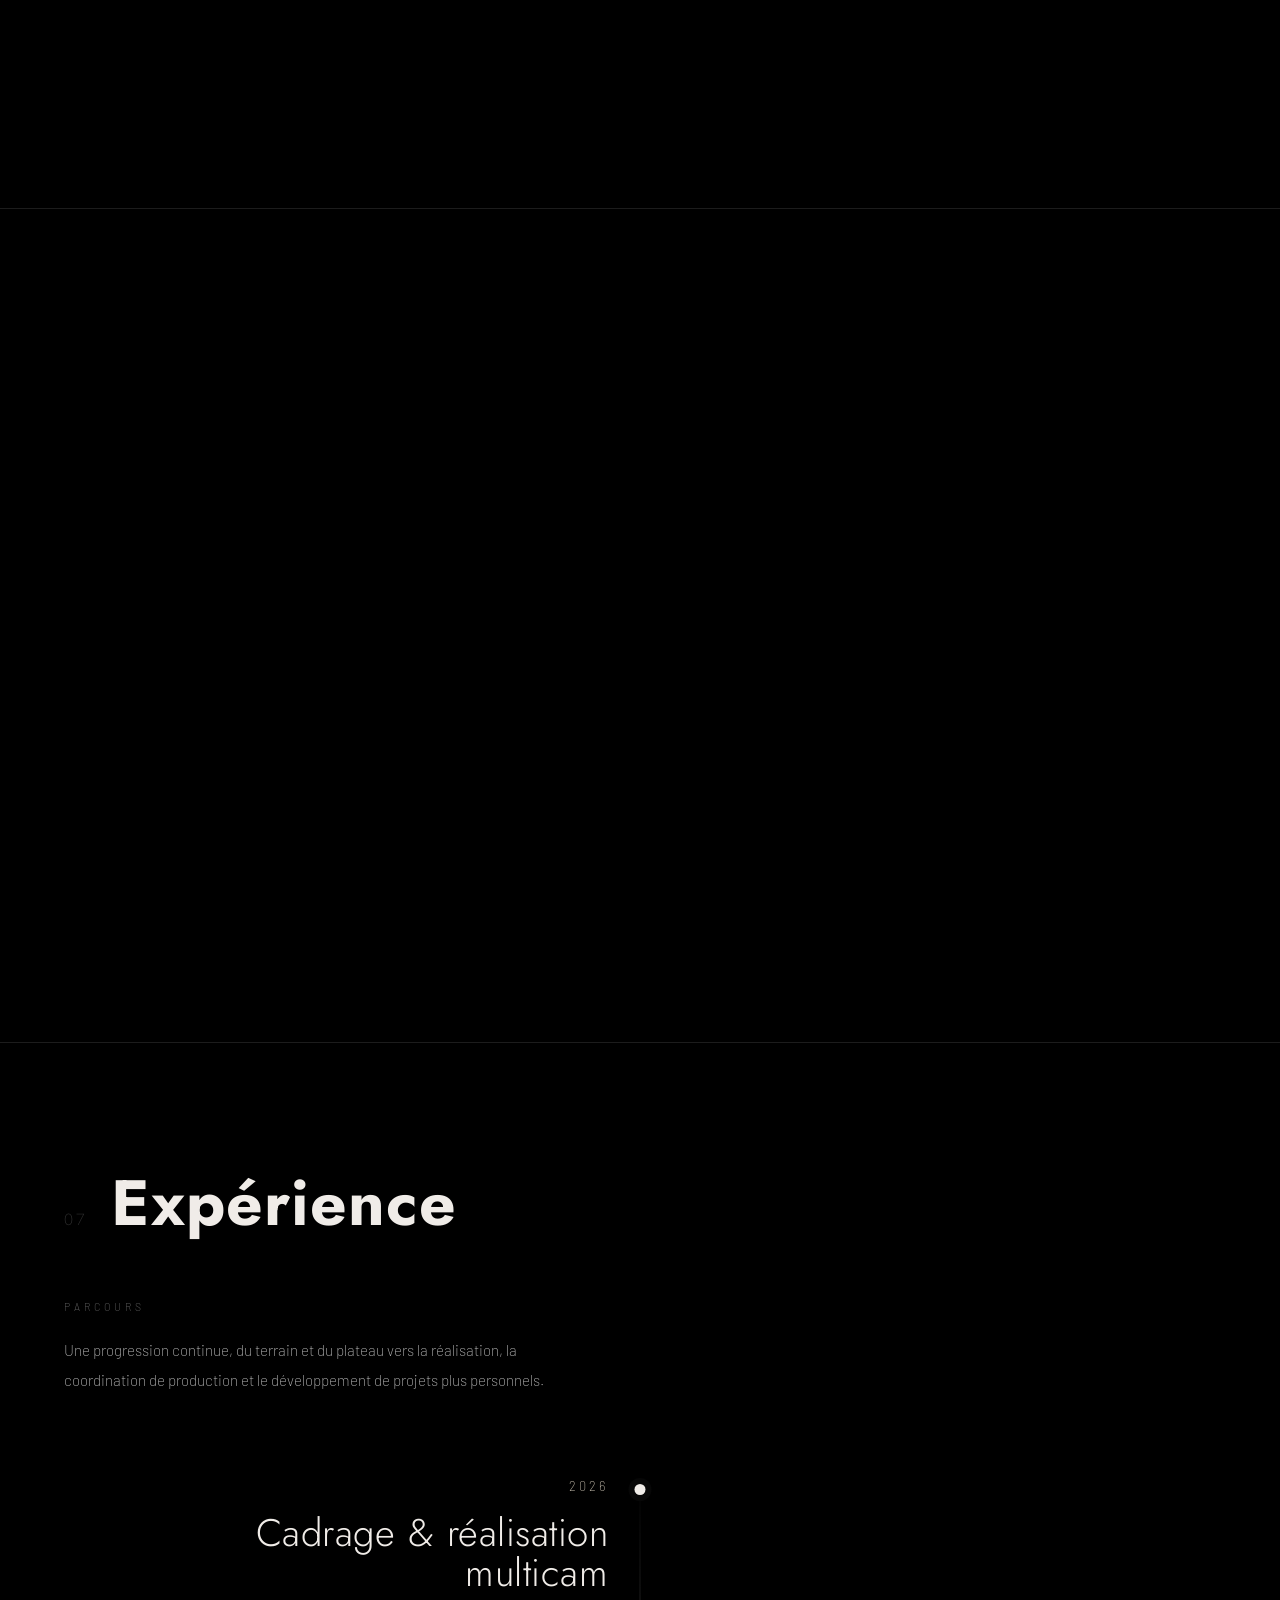
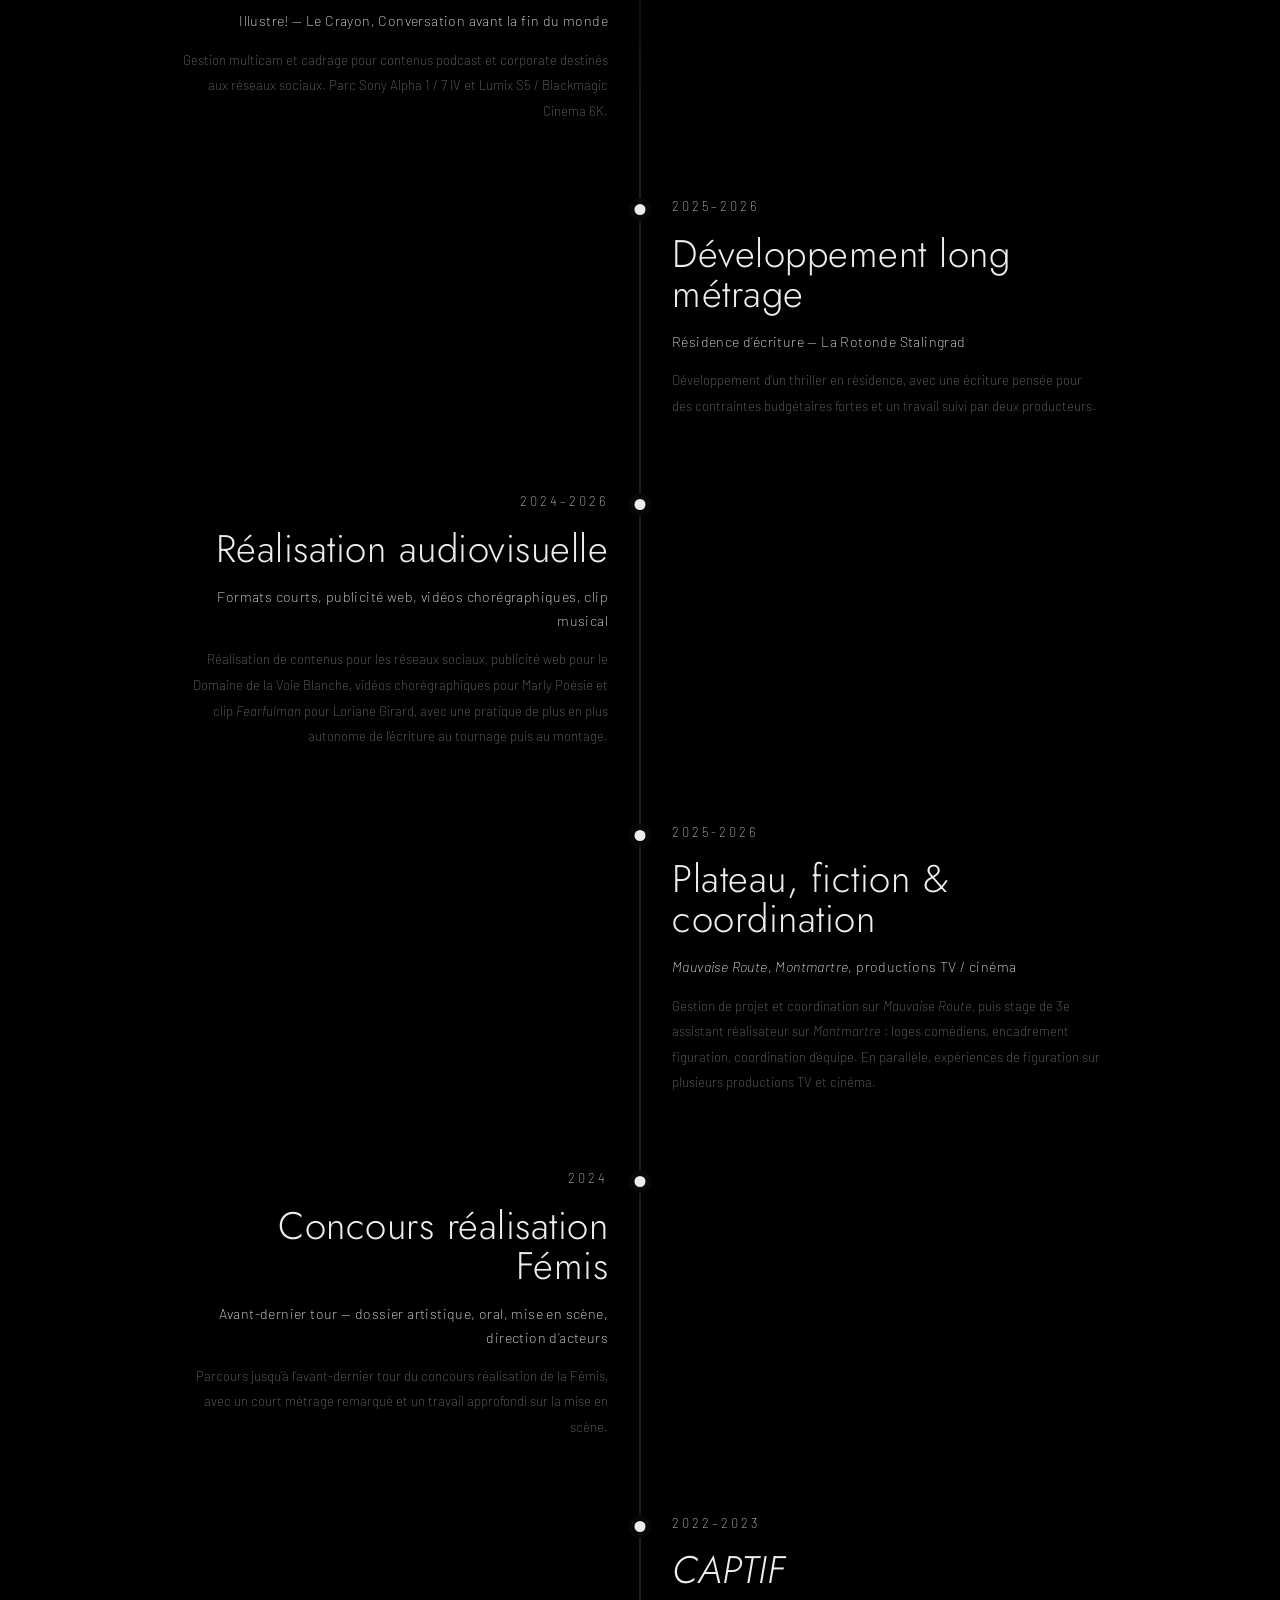
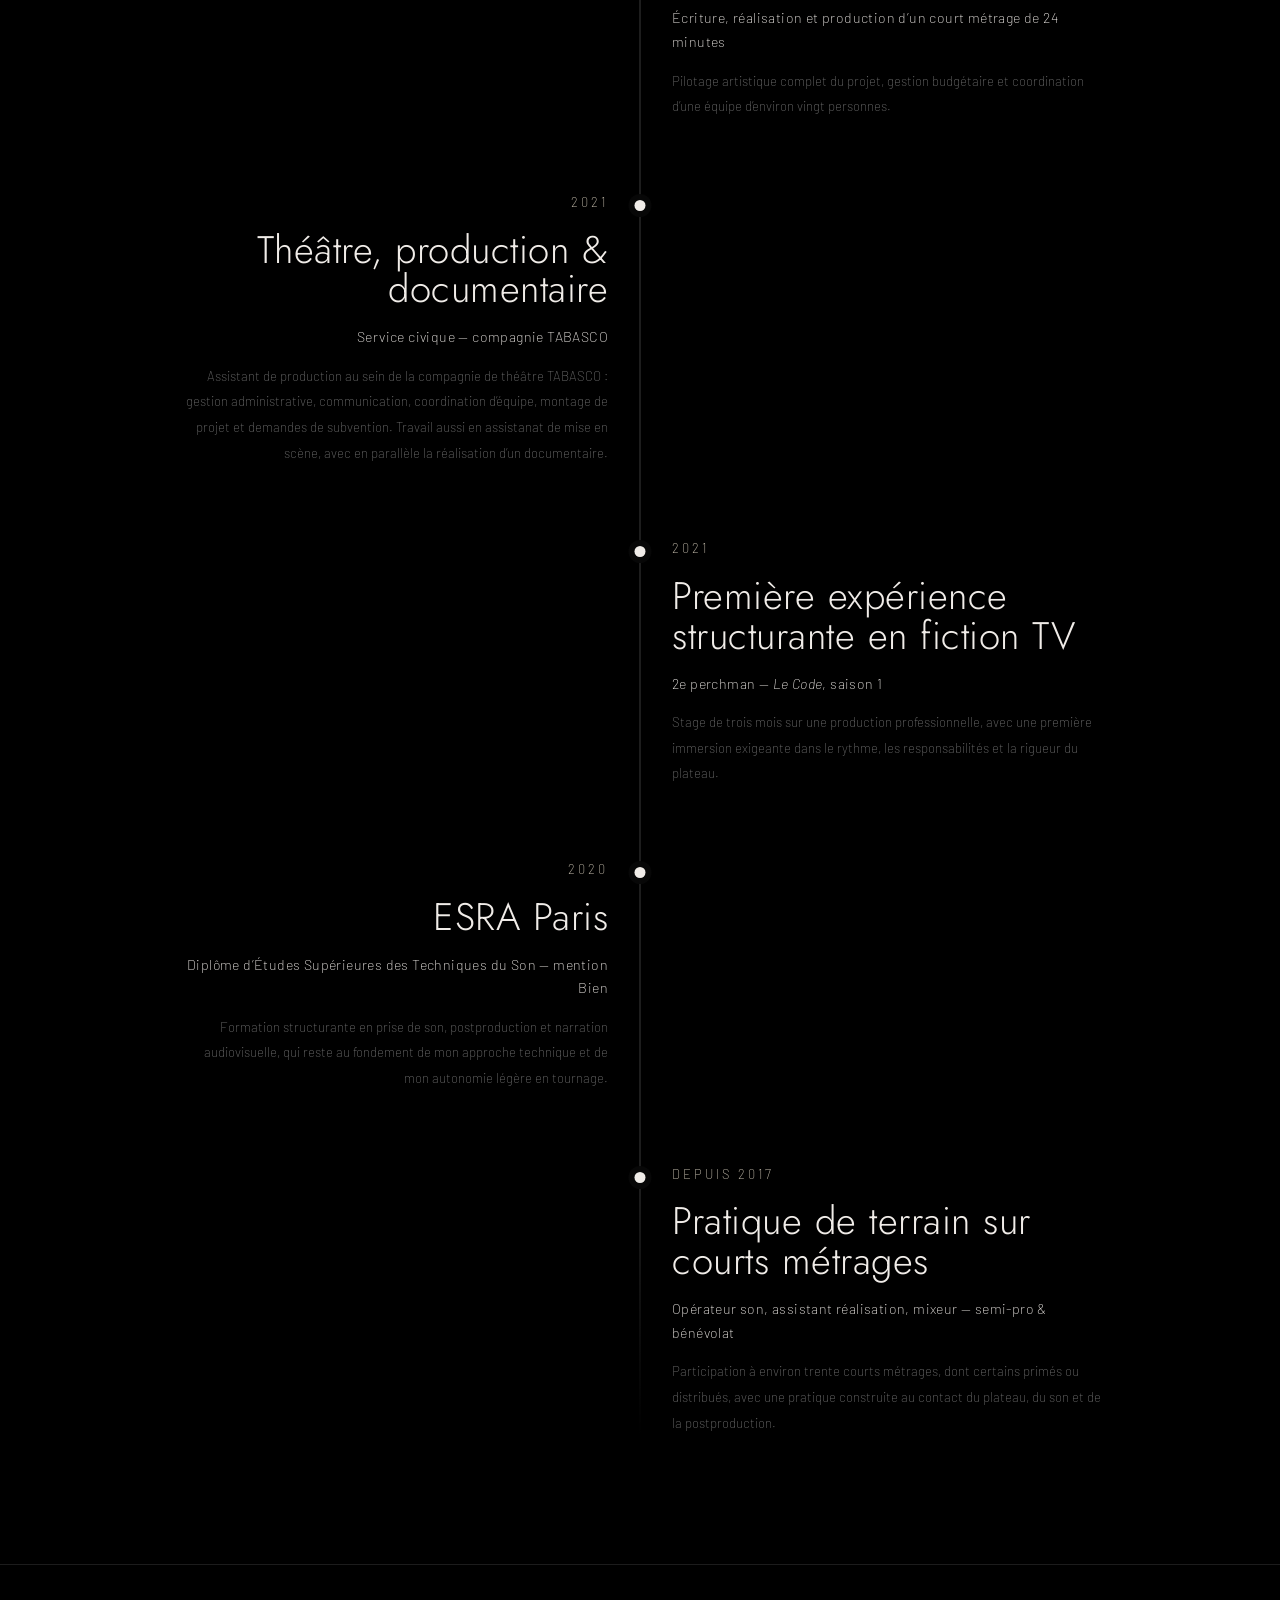
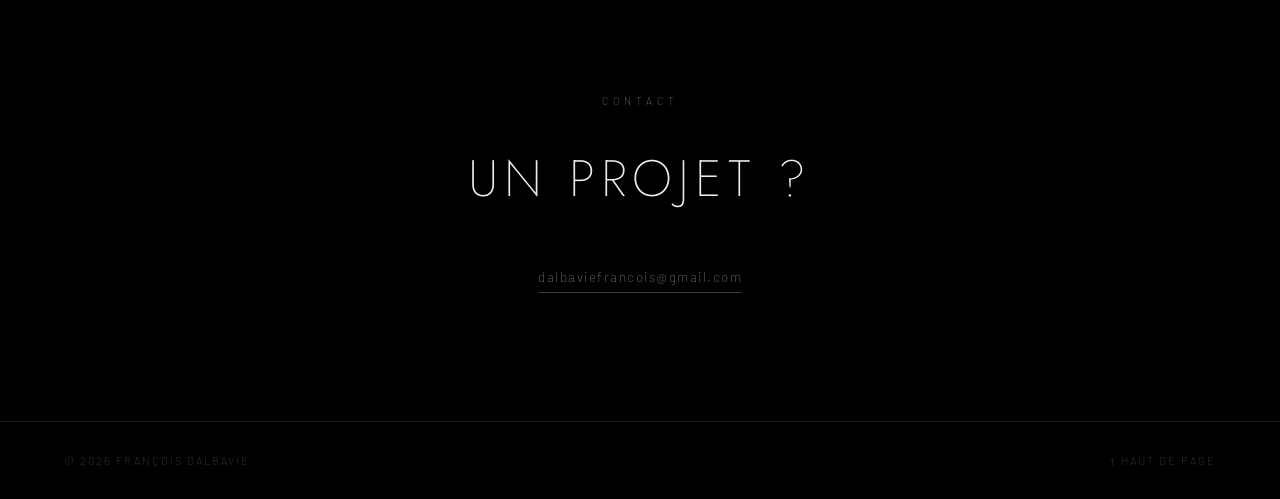
==== commit 47fb15d8: "Rename 1-14-index.html to index.html" ====
--- a/index.html
+++ b/index.html
@@ -540,34 +540,28 @@
       <h3 class="photo-series-title">Portrait de Denis</h3>
       <div class="photo-grid">
         <figure class="photo-card" data-album="denis" data-index="0">
-          <img src="1-denis-photo-denis-8-bis-2.jpg" alt="Denis 8 Bis 2" loading="lazy" />
+          <img src="12-denis-photo-denis-9.jpg" alt="Denis 9" loading="lazy" />
         </figure>
         <figure class="photo-card" data-album="denis" data-index="1">
-          <img src="12-denis-photo-denis-9.jpg" alt="Denis 9" loading="lazy" />
+          <img src="6-denis-photo-denis-15.jpg" alt="Denis 15" loading="lazy" />
         </figure>
         <figure class="photo-card" data-album="denis" data-index="2">
+          <img src="4-denis-photo-denis-12.jpg" alt="Denis 12" loading="lazy" />
+        </figure>
+        <figure class="photo-card" data-album="denis" data-index="3">
+          <img src="5-denis-photo-denis-14.jpg" alt="Denis 14" loading="lazy" />
+        </figure>
+        <figure class="photo-card" data-album="denis" data-index="4">
           <img src="3-denis-photo-denis-11.jpg" alt="Denis 11" loading="lazy" />
         </figure>
-        <figure class="photo-card" data-album="denis" data-index="3">
-          <img src="4-denis-photo-denis-12.jpg" alt="Denis 12" loading="lazy" />
-        </figure>
-        <figure class="photo-card" data-album="denis" data-index="4">
-          <img src="5-denis-photo-denis-14.jpg" alt="Denis 14" loading="lazy" />
-        </figure>
         <figure class="photo-card" data-album="denis" data-index="5">
-          <img src="6-denis-photo-denis-15.jpg" alt="Denis 15" loading="lazy" />
+          <img src="10-denis-photo-denis-27.jpg" alt="Denis 27" loading="lazy" />
         </figure>
         <figure class="photo-card" data-album="denis" data-index="6">
+          <img src="9-denis-photo-denis-26.jpg" alt="Denis 26" loading="lazy" />
+        </figure>
+        <figure class="photo-card" data-album="denis" data-index="7">
           <img src="7-denis-photo-denis-16.jpg" alt="Denis 16" loading="lazy" />
-        </figure>
-        <figure class="photo-card" data-album="denis" data-index="7">
-          <img src="8-denis-photo-denis-20.jpg" alt="Denis 20" loading="lazy" />
-        </figure>
-        <figure class="photo-card" data-album="denis" data-index="8">
-          <img src="9-denis-photo-denis-26.jpg" alt="Denis 26" loading="lazy" />
-        </figure>
-        <figure class="photo-card" data-album="denis" data-index="9">
-          <img src="10-denis-photo-denis-27.jpg" alt="Denis 27" loading="lazy" />
         </figure>
       </div>
 
@@ -778,16 +772,14 @@
   "denis": {
     "label": "Portrait de Denis",
     "ids": [
-      "1-denis-photo-denis-8-bis-2.jpg",
       "12-denis-photo-denis-9.jpg",
-      "3-denis-photo-denis-11.jpg",
+      "6-denis-photo-denis-15.jpg",
       "4-denis-photo-denis-12.jpg",
       "5-denis-photo-denis-14.jpg",
-      "6-denis-photo-denis-15.jpg",
-      "7-denis-photo-denis-16.jpg",
-      "8-denis-photo-denis-20.jpg",
+      "3-denis-photo-denis-11.jpg",
+      "10-denis-photo-denis-27.jpg",
       "9-denis-photo-denis-26.jpg",
-      "10-denis-photo-denis-27.jpg"
+      "7-denis-photo-denis-16.jpg"
     ]
   },
   "speleo": {
